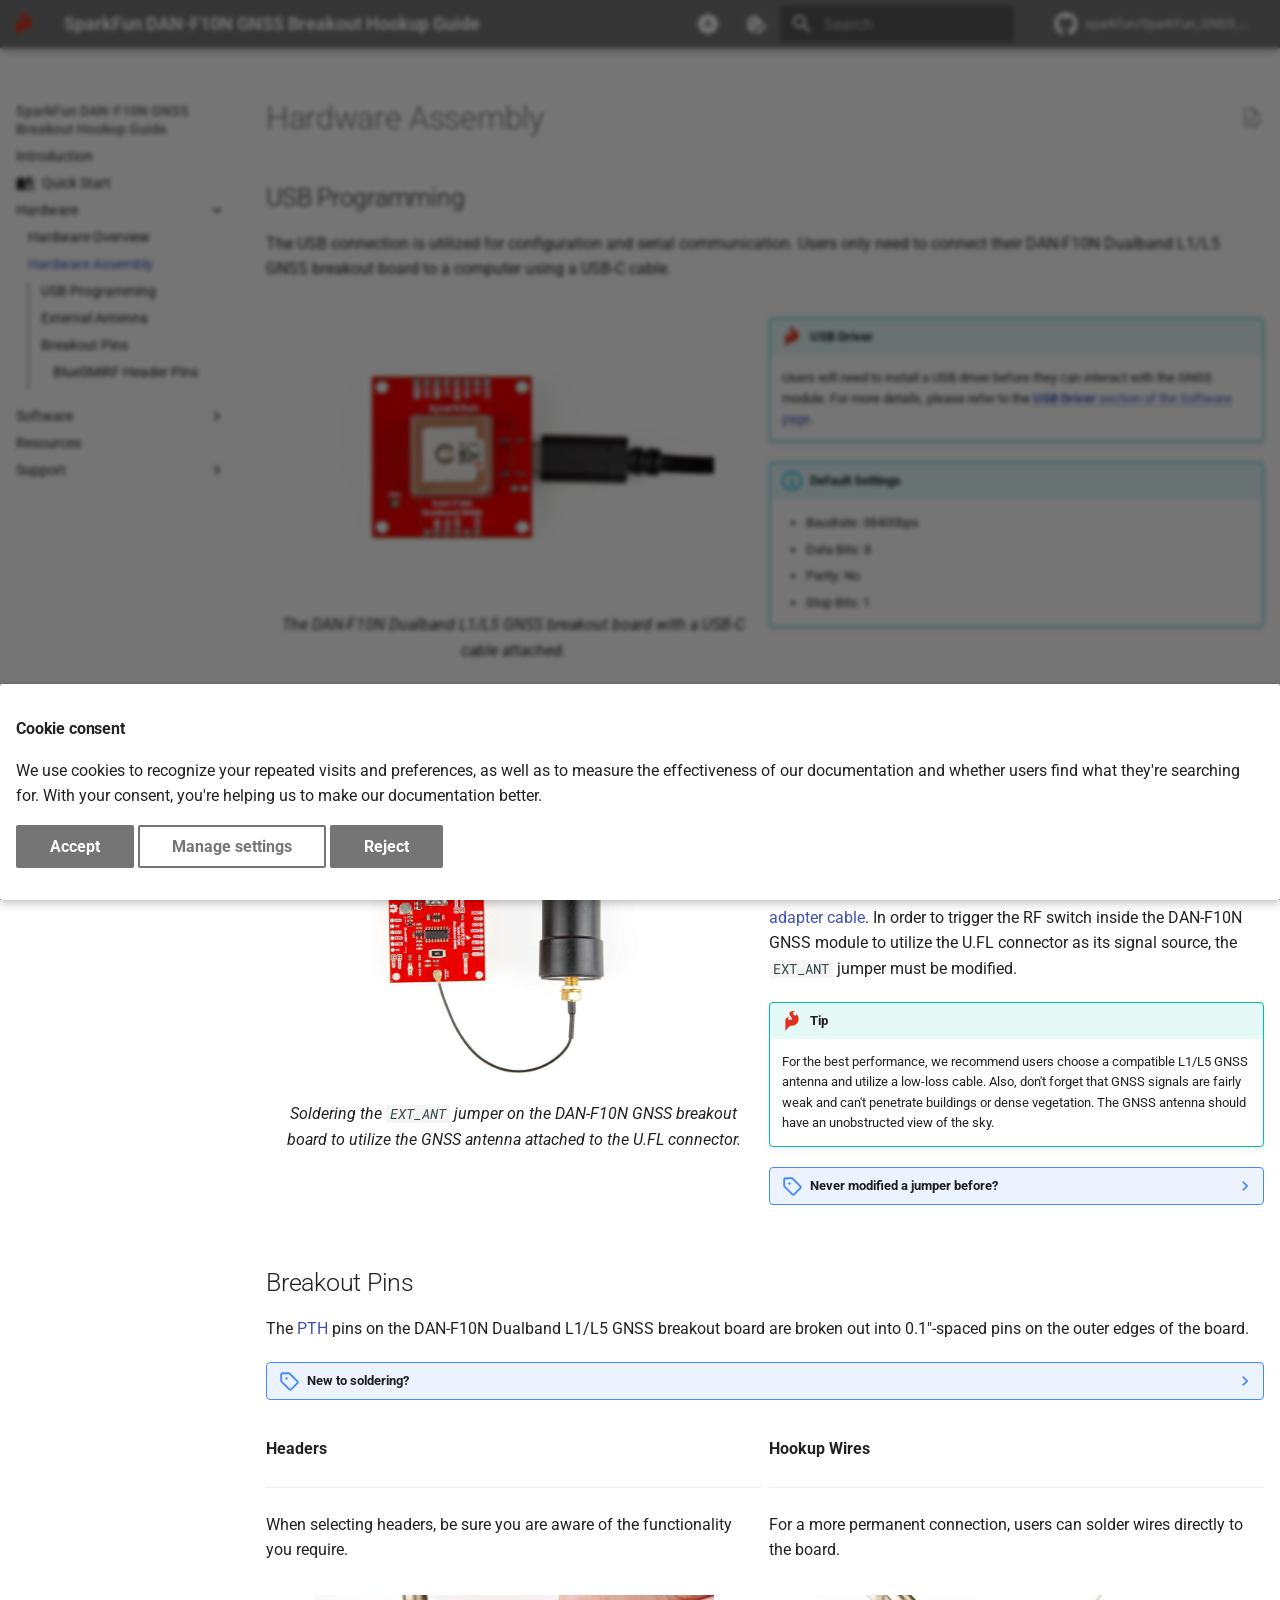
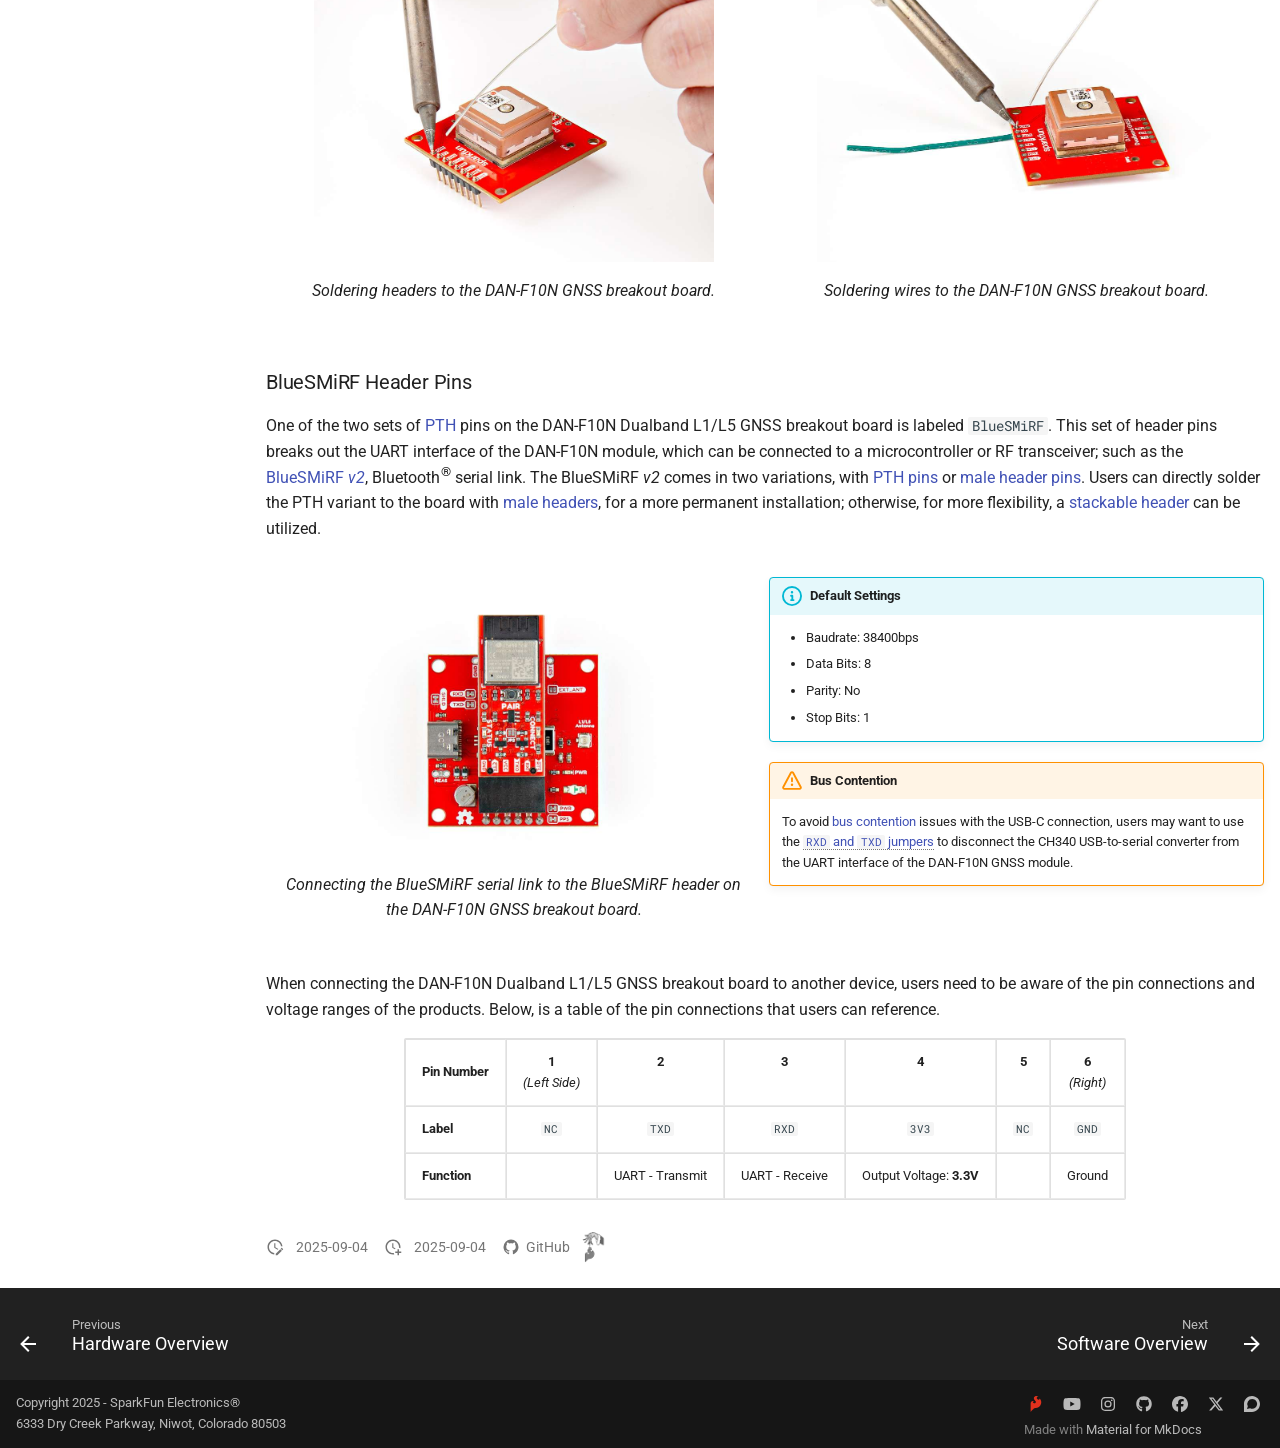
==== hardware_assembly/index.html @ 7fa064ed "Deployed ced2c98 with MkDocs version: 1.6.1" ====
<!doctype html>
<html lang="en" class="no-js">
  <head>
    
      <meta charset="utf-8">
      <meta name="viewport" content="width=device-width,initial-scale=1">
      
        <meta name="description" content="A hookup guide for the SparkFun Dualband L1/L5 GNSS Breakout - DAN-F10N.">
      
      
        <meta name="author" content="SparkFun Electronics">
      
      
        <link rel="canonical" href="https://docs.sparkfun.com/SparkFun_GNSS_DAN-F10N/hardware_assembly/">
      
      
        <link rel="prev" href="../hardware_overview/">
      
      
        <link rel="next" href="../software_overview/">
      
      
        
      
      
      <link rel="icon" href="../assets/img/sfe-logo.png">
      <meta name="generator" content="mkdocs-1.6.1, mkdocs-material-9.6.18+insiders-4.53.17">
    
    
      
        <title>Hardware Assembly - SparkFun DAN-F10N GNSS Breakout Hookup Guide</title>
      
    
    
      <link rel="stylesheet" href="../assets/stylesheets/main.1caf78d2.min.css">
      
        
        <link rel="stylesheet" href="../assets/stylesheets/palette.ab4e12ef.min.css">
      
      
  
  
    
      
      
    
  
    
      
      
    
  
    
      
      
    
  
    
      
      
    
  
    
      
      
    
  
    
      
      
    
  
    
      
      
    
  
    
      
      
    
  
    
      
      
    
  
    
      
      
    
  
    
      
      
    
  
    
      
      
    
  
    
      
      
    
  
    
      
      
    
  
    
      
      
    
  
    
      
      
    
  
    
      
      
    
  
    
      
      
    
  
    
      
      
    
  
    
      
      
    
  
    
      
      
    
  
  
  <style>:root{--md-admonition-icon--note:url('data:image/svg+xml;charset=utf-8,%3Csvg%20xmlns%3D%22http%3A//www.w3.org/2000/svg%22%20viewBox%3D%220%200%2016%2016%22%3E%3Cpath%20d%3D%22M1%207.775V2.75C1%201.784%201.784%201%202.75%201h5.025c.464%200%20.91.184%201.238.513l6.25%206.25a1.75%201.75%200%200%201%200%202.474l-5.026%205.026a1.75%201.75%200%200%201-2.474%200l-6.25-6.25A1.75%201.75%200%200%201%201%207.775m1.5%200c0%20.066.026.13.073.177l6.25%206.25a.25.25%200%200%200%20.354%200l5.025-5.025a.25.25%200%200%200%200-.354l-6.25-6.25a.25.25%200%200%200-.177-.073H2.75a.25.25%200%200%200-.25.25ZM6%205a1%201%200%201%201%200%202%201%201%200%200%201%200-2%22/%3E%3C/svg%3E');--md-admonition-icon--abstract:url('data:image/svg+xml;charset=utf-8,%3Csvg%20xmlns%3D%22http%3A//www.w3.org/2000/svg%22%20viewBox%3D%220%200%2016%2016%22%3E%3Cpath%20d%3D%22M2.5%201.75v11.5c0%20.138.112.25.25.25h3.17a.75.75%200%200%201%200%201.5H2.75A1.75%201.75%200%200%201%201%2013.25V1.75C1%20.784%201.784%200%202.75%200h8.5C12.216%200%2013%20.784%2013%201.75v7.736a.75.75%200%200%201-1.5%200V1.75a.25.25%200%200%200-.25-.25h-8.5a.25.25%200%200%200-.25.25m13.274%209.537zl-4.557%204.45a.75.75%200%200%201-1.055-.008l-1.943-1.95a.75.75%200%200%201%201.062-1.058l1.419%201.425%204.026-3.932a.75.75%200%201%201%201.048%201.074M4.75%204h4.5a.75.75%200%200%201%200%201.5h-4.5a.75.75%200%200%201%200-1.5M4%207.75A.75.75%200%200%201%204.75%207h2a.75.75%200%200%201%200%201.5h-2A.75.75%200%200%201%204%207.75%22/%3E%3C/svg%3E');--md-admonition-icon--info:url('data:image/svg+xml;charset=utf-8,%3Csvg%20xmlns%3D%22http%3A//www.w3.org/2000/svg%22%20viewBox%3D%220%200%2016%2016%22%3E%3Cpath%20d%3D%22M0%208a8%208%200%201%201%2016%200A8%208%200%200%201%200%208m8-6.5a6.5%206.5%200%201%200%200%2013%206.5%206.5%200%200%200%200-13M6.5%207.75A.75.75%200%200%201%207.25%207h1a.75.75%200%200%201%20.75.75v2.75h.25a.75.75%200%200%201%200%201.5h-2a.75.75%200%200%201%200-1.5h.25v-2h-.25a.75.75%200%200%201-.75-.75M8%206a1%201%200%201%201%200-2%201%201%200%200%201%200%202%22/%3E%3C/svg%3E');--md-admonition-icon--tip:url('data:image/svg+xml;charset=utf-8,%3Csvg%20xmlns%3D%22http%3A//www.w3.org/2000/svg%22%20viewBox%3D%220%200%2024%2024%22%3E%3Cpath%20d%3D%22M16.307%205.476c-.756.134-1.975-.615-2.59-1.362-.755-.922-.66-1.647-.071-2.29.883-.978%202.396-.6%202.396-.6s-2.772-2.432-5.658-.44c-2.571%201.77-1.833%204.183.487%206.288%202.09%201.902.42%203.988-1.686%203.717-1.443-.184-2.034-1.343-1.687-2.054.298-.608%201.335-.982%201.335-.982s-1.19-.484-2.592.044c-1.259.474-2.297%201.515-2.214%204.12V24s1.301-1.604%202.83-3.236c1.714-1.84%202.495-3.084%204.254-2.938%203.328.205%205.735-1.273%207.371-3.645%203.141-4.563.67-9.68-1.43-10.343%200%200%20.34%201.438-.745%201.638%22/%3E%3C/svg%3E');--md-admonition-icon--success:url('data:image/svg+xml;charset=utf-8,%3Csvg%20xmlns%3D%22http%3A//www.w3.org/2000/svg%22%20viewBox%3D%220%200%2016%2016%22%3E%3Cpath%20d%3D%22M13.78%204.22a.75.75%200%200%201%200%201.06l-7.25%207.25a.75.75%200%200%201-1.06%200L2.22%209.28a.75.75%200%200%201%20.018-1.042.75.75%200%200%201%201.042-.018L6%2010.94l6.72-6.72a.75.75%200%200%201%201.06%200%22/%3E%3C/svg%3E');--md-admonition-icon--question:url('data:image/svg+xml;charset=utf-8,%3Csvg%20xmlns%3D%22http%3A//www.w3.org/2000/svg%22%20viewBox%3D%220%200%2016%2016%22%3E%3Cpath%20d%3D%22M0%208a8%208%200%201%201%2016%200A8%208%200%200%201%200%208m8-6.5a6.5%206.5%200%201%200%200%2013%206.5%206.5%200%200%200%200-13M6.92%206.085h.001a.749.749%200%201%201-1.342-.67c.169-.339.436-.701.849-.977C6.845%204.16%207.369%204%208%204a2.76%202.76%200%200%201%201.637.525c.503.377.863.965.863%201.725%200%20.448-.115.83-.329%201.15-.205.307-.47.513-.692.662-.109.072-.22.138-.313.195l-.006.004a6%206%200%200%200-.26.16%201%201%200%200%200-.276.245.75.75%200%200%201-1.248-.832c.184-.264.42-.489.692-.661q.154-.1.313-.195l.007-.004c.1-.061.182-.11.258-.161a1%201%200%200%200%20.277-.245C8.96%206.514%209%206.427%209%206.25a.61.61%200%200%200-.262-.525A1.27%201.27%200%200%200%208%205.5c-.369%200-.595.09-.74.187a1%201%200%200%200-.34.398M9%2011a1%201%200%201%201-2%200%201%201%200%200%201%202%200%22/%3E%3C/svg%3E');--md-admonition-icon--warning:url('data:image/svg+xml;charset=utf-8,%3Csvg%20xmlns%3D%22http%3A//www.w3.org/2000/svg%22%20viewBox%3D%220%200%2016%2016%22%3E%3Cpath%20d%3D%22M6.457%201.047c.659-1.234%202.427-1.234%203.086%200l6.082%2011.378A1.75%201.75%200%200%201%2014.082%2015H1.918a1.75%201.75%200%200%201-1.543-2.575Zm1.763.707a.25.25%200%200%200-.44%200L1.698%2013.132a.25.25%200%200%200%20.22.368h12.164a.25.25%200%200%200%20.22-.368Zm.53%203.996v2.5a.75.75%200%200%201-1.5%200v-2.5a.75.75%200%200%201%201.5%200M9%2011a1%201%200%201%201-2%200%201%201%200%200%201%202%200%22/%3E%3C/svg%3E');--md-admonition-icon--failure:url('data:image/svg+xml;charset=utf-8,%3Csvg%20xmlns%3D%22http%3A//www.w3.org/2000/svg%22%20viewBox%3D%220%200%2016%2016%22%3E%3Cpath%20d%3D%22M2.344%202.343za8%208%200%200%201%2011.314%2011.314A8.002%208.002%200%200%201%20.234%2010.089a8%208%200%200%201%202.11-7.746m1.06%2010.253a6.5%206.5%200%201%200%209.108-9.275%206.5%206.5%200%200%200-9.108%209.275M6.03%204.97%208%206.94l1.97-1.97a.749.749%200%200%201%201.275.326.75.75%200%200%201-.215.734L9.06%208l1.97%201.97a.749.749%200%200%201-.326%201.275.75.75%200%200%201-.734-.215L8%209.06l-1.97%201.97a.749.749%200%200%201-1.275-.326.75.75%200%200%201%20.215-.734L6.94%208%204.97%206.03a.75.75%200%200%201%20.018-1.042.75.75%200%200%201%201.042-.018%22/%3E%3C/svg%3E');--md-admonition-icon--danger:url('data:image/svg+xml;charset=utf-8,%3Csvg%20xmlns%3D%22http%3A//www.w3.org/2000/svg%22%20viewBox%3D%220%200%2016%2016%22%3E%3Cpath%20d%3D%22M9.504.43a1.516%201.516%200%200%201%202.437%201.713L10.415%205.5h2.123c1.57%200%202.346%201.909%201.22%203.004l-7.34%207.142a1.25%201.25%200%200%201-.871.354h-.302a1.25%201.25%200%200%201-1.157-1.723L5.633%2010.5H3.462c-1.57%200-2.346-1.909-1.22-3.004zm1.047%201.074L3.286%208.571A.25.25%200%200%200%203.462%209H6.75a.75.75%200%200%201%20.694%201.034l-1.713%204.188%206.982-6.793A.25.25%200%200%200%2012.538%207H9.25a.75.75%200%200%201-.683-1.06l2.008-4.418.003-.006-.004-.009-.006-.006-.008-.001q-.005%200-.009.004%22/%3E%3C/svg%3E');--md-admonition-icon--bug:url('data:image/svg+xml;charset=utf-8,%3Csvg%20xmlns%3D%22http%3A//www.w3.org/2000/svg%22%20viewBox%3D%220%200%2016%2016%22%3E%3Cpath%20d%3D%22M4.72.22a.75.75%200%200%201%201.06%200l1%20.999a3.5%203.5%200%200%201%202.441%200l.999-1a.748.748%200%200%201%201.265.332.75.75%200%200%201-.205.729l-.775.776c.616.63.995%201.493.995%202.444v.327q0%20.15-.025.292c.408.14.764.392%201.029.722l1.968-.787a.75.75%200%200%201%20.556%201.392L13%207.258V9h2.25a.75.75%200%200%201%200%201.5H13v.5q-.002.615-.141%201.186l2.17.868a.75.75%200%200%201-.557%201.392l-2.184-.873A5%205%200%200%201%208%2016a5%205%200%200%201-4.288-2.427l-2.183.873a.75.75%200%200%201-.558-1.392l2.17-.868A5%205%200%200%201%203%2011v-.5H.75a.75.75%200%200%201%200-1.5H3V7.258L.971%206.446a.75.75%200%200%201%20.558-1.392l1.967.787c.265-.33.62-.583%201.03-.722a1.7%201.7%200%200%201-.026-.292V4.5c0-.951.38-1.814.995-2.444L4.72%201.28a.75.75%200%200%201%200-1.06m.53%206.28a.75.75%200%200%200-.75.75V11a3.5%203.5%200%201%200%207%200V7.25a.75.75%200%200%200-.75-.75ZM6.173%205h3.654A.17.17%200%200%200%2010%204.827V4.5a2%202%200%201%200-4%200v.327c0%20.096.077.173.173.173%22/%3E%3C/svg%3E');--md-admonition-icon--example:url('data:image/svg+xml;charset=utf-8,%3Csvg%20xmlns%3D%22http%3A//www.w3.org/2000/svg%22%20viewBox%3D%220%200%2016%2016%22%3E%3Cpath%20d%3D%22M5%205.782V2.5h-.25a.75.75%200%200%201%200-1.5h6.5a.75.75%200%200%201%200%201.5H11v3.282l3.666%205.76C15.619%2013.04%2014.543%2015%2012.767%2015H3.233c-1.776%200-2.852-1.96-1.899-3.458Zm-2.4%206.565a.75.75%200%200%200%20.633%201.153h9.534a.75.75%200%200%200%20.633-1.153L12.225%2010.5h-8.45ZM9.5%202.5h-3V6c0%20.143-.04.283-.117.403L4.73%209h6.54L9.617%206.403A.75.75%200%200%201%209.5%206Z%22/%3E%3C/svg%3E');--md-admonition-icon--quote:url('data:image/svg+xml;charset=utf-8,%3Csvg%20xmlns%3D%22http%3A//www.w3.org/2000/svg%22%20viewBox%3D%220%200%2016%2016%22%3E%3Cpath%20d%3D%22M1.75%202.5h10.5a.75.75%200%200%201%200%201.5H1.75a.75.75%200%200%201%200-1.5m4%205h8.5a.75.75%200%200%201%200%201.5h-8.5a.75.75%200%200%201%200-1.5m0%205h8.5a.75.75%200%200%201%200%201.5h-8.5a.75.75%200%200%201%200-1.5M2.5%207.75v6a.75.75%200%200%201-1.5%200v-6a.75.75%200%200%201%201.5%200%22/%3E%3C/svg%3E');--md-admonition-icon--github:url('data:image/svg+xml;charset=utf-8,%3Csvg%20xmlns%3D%22http%3A//www.w3.org/2000/svg%22%20viewBox%3D%220%200%2024%2024%22%3E%3Cpath%20d%3D%22M12%20.297c-6.63%200-12%205.373-12%2012%200%205.303%203.438%209.8%208.205%2011.385.6.113.82-.258.82-.577%200-.285-.01-1.04-.015-2.04-3.338.724-4.042-1.61-4.042-1.61C4.422%2018.07%203.633%2017.7%203.633%2017.7c-1.087-.744.084-.729.084-.729%201.205.084%201.838%201.236%201.838%201.236%201.07%201.835%202.809%201.305%203.495.998.108-.776.417-1.305.76-1.605-2.665-.3-5.466-1.332-5.466-5.93%200-1.31.465-2.38%201.235-3.22-.135-.303-.54-1.523.105-3.176%200%200%201.005-.322%203.3%201.23.96-.267%201.98-.399%203-.405%201.02.006%202.04.138%203%20.405%202.28-1.552%203.285-1.23%203.285-1.23.645%201.653.24%202.873.12%203.176.765.84%201.23%201.91%201.23%203.22%200%204.61-2.805%205.625-5.475%205.92.42.36.81%201.096.81%202.22%200%201.606-.015%202.896-.015%203.286%200%20.315.21.69.825.57C20.565%2022.092%2024%2017.592%2024%2012.297c0-6.627-5.373-12-12-12%22/%3E%3C/svg%3E');--md-admonition-icon--arduino:url('data:image/svg+xml;charset=utf-8,%3Csvg%20xmlns%3D%22http%3A//www.w3.org/2000/svg%22%20viewBox%3D%220%200%2024%2024%22%3E%3Cpath%20d%3D%22M18.087%206.146c-.3%200-.607.017-.907.069-2.532.367-4.23%202.239-5.18%203.674-.95-1.435-2.648-3.307-5.18-3.674a6.5%206.5%200%200%200-.907-.069C2.648%206.146%200%208.77%200%2012s2.656%205.854%205.913%205.854c.3%200%20.607-.017.916-.069%202.531-.376%204.23-2.247%205.18-3.683.949%201.436%202.647%203.307%205.18%203.683.299.043.607.069.915.069C21.344%2017.854%2024%2015.23%2024%2012s-2.656-5.854-5.913-5.854M6.53%2015.734a4%204%200%200%201-.625.043c-2.148%200-3.889-1.7-3.889-3.777%200-2.085%201.749-3.777%203.898-3.777q.312.002.624.043c2.39.35%203.847%202.768%204.347%203.734-.508.974-1.974%203.384-4.355%203.734m11.558.043c-.208%200-.416-.017-.624-.043-2.39-.35-3.856-2.768-4.347-3.734.491-.966%201.957-3.384%204.347-3.734q.312-.041.624-.043c2.149%200%203.89%201.7%203.89%203.777%200%202.085-1.75%203.777-3.89%203.777m1.65-4.404v1.134h-1.205v1.182h-1.156v-1.182H16.17v-1.134h1.206V10.19h1.156v1.183zM4.246%2012.498H7.82v-1.125H4.245v1.125z%22/%3E%3C/svg%3E');--md-admonition-icon--rpi:url('data:image/svg+xml;charset=utf-8,%3Csvg%20xmlns%3D%22http%3A//www.w3.org/2000/svg%22%20viewBox%3D%220%200%2024%2024%22%3E%3Cpath%20d%3D%22m19.896%2010.896-.173-.303c.007-2.174-1.002-3.06-2.179-3.734.356-.094.724-.172.825-.619.611-.156.74-.44.8-.74.16-.106.696-.406.64-.92.3-.207.467-.473.382-.85.322-.35.407-.641.27-.909.387-.48.215-.73.05-.982.29-.525.034-1.088-.776-.994-.322-.473-1.024-.366-1.133-.364-.121-.152-.281-.282-.775-.219-.32-.285-.677-.236-1.046-.096-.438-.34-.727-.068-1.058.036-.53-.171-.652.063-.912.158-.578-.12-.754.141-1.03.418l-.323-.006c-.872.506-1.305%201.536-1.459%202.066-.153-.53-.586-1.56-1.457-2.066l-.323.006C9.942.501%209.766.239%209.19.36%208.927.265%208.806.03%208.276.202%208.059.134%207.86-.007%207.624%200a.7.7%200%200%200-.405.166c-.37-.14-.727-.189-1.046.096-.494-.063-.654.068-.776.22-.108-.003-.81-.11-1.133.363-.81-.094-1.065.47-.776.994-.165.252-.336.502.05.982-.136.268-.051.558.27.91-.084.376.083.642.383.849-.056.515.48.814.639.92.061.3.19.584.801.74.1.448.469.525.825.619-1.177.673-2.186%201.56-2.18%203.735l-.172.302c-1.349.809-2.562%203.406-.664%205.517.124.661.332%201.136.517%201.661.277%202.117%202.084%203.108%202.56%203.226.699.524%201.443%201.02%202.45%201.37.948.963%201.976%201.33%203.01%201.33h.046c1.034%200%202.062-.367%203.01-1.33%201.007-.35%201.751-.847%202.45-1.37.476-.118%202.284-1.109%202.56-3.226.186-.525.394-1%20.517-1.66%201.899-2.112.685-4.71-.664-5.518m-1.04-.371c-.07.876-4.635-3.05-3.846-3.181%202.139-.356%203.919.896%203.847%203.18m-2.015%204.365c-1.148.74-2.802.262-3.695-1.069s-.686-3.01.462-3.75%202.803-.263%203.696%201.068c.892%201.33.686%203.01-.463%203.75M13.66%201.372c.04.197.084.321.135.358.254-.272.462-.55.788-.813.001.154-.077.321.117.443a2.3%202.3%200%200%201%20.727-.624c-.152.26-.026.34.055.448.24-.206.468-.414.91-.576-.12.148-.29.292-.11.461.247-.154.496-.309%201.083-.418-.132.147-.406.295-.24.442Q17.59.915%2018.158.84c-.182.15-.334.296-.184.412.332-.102.79-.24%201.237-.121l-.283.285c-.032.038.662.03%201.12.036-.167.232-.338.456-.437.855.045.046.272.02.486%200-.22.462-.6.578-.69.776.135.101.32.075.524.006-.158.325-.49.548-.751.812.066.047.182.075.456.043a4.2%204.2%200%200%201-.88.703c.06.07.272.068.467.072-.313.307-.717.466-1.095.667.188.13.323.1.467.097-.267.22-.722.335-1.144.467.08.125.16.159.332.194-.447.247-1.087.134-1.268.26.044.125.167.206.314.274-.72.041-2.688-.027-3.065-1.516.737-.81%202.081-1.76%204.394-2.934-1.8.602-3.423%201.405-4.782%202.51-1.598-.744-.496-2.62.283-3.365m-1.613%205.372c1.133-.012%202.536.832%202.53%201.629-.005.702-.985%201.271-2.52%201.26-1.505-.017-2.518-.715-2.514-1.395.002-.56%201.228-1.527%202.504-1.494m-5.764-.6c.172-.036.252-.07.332-.195-.422-.132-.877-.247-1.145-.466.145.001.28.031.468-.097-.378-.201-.782-.36-1.095-.667.195-.005.406-.002.467-.073a4.2%204.2%200%200%201-.88-.703c.274.032.39.004.456-.043-.262-.264-.593-.487-.751-.812.203.069.389.095.523-.006-.089-.198-.47-.314-.69-.776.215.02.442.046.487%200-.1-.399-.27-.623-.437-.855.458-.007%201.152.002%201.12-.036l-.283-.285c.447-.119.905.019%201.237.121.15-.116-.002-.263-.184-.412q.569.076%201.034.254C7.106.946%206.833.798%206.7.651c.587.11.836.264%201.083.418.18-.17.01-.313-.111-.46.443.161.67.37.911.575.081-.108.207-.187.055-.448.315.178.552.389.727.624.194-.122.116-.289.117-.442.326.261.534.54.788.812.05-.037.095-.161.135-.358.78.745%201.88%202.621.283%203.365C9.33%203.633%207.707%202.83%205.909%202.228c2.312%201.174%203.656%202.124%204.392%202.933-.377%201.49-2.345%201.558-3.065%201.516.147-.068.27-.149.314-.273-.18-.126-.821-.013-1.268-.26m2.817%201.133c.788.13-3.777%204.056-3.847%203.18C5.18%208.174%206.96%206.922%209.1%207.278m-4.847%208.756c-1.109-.879-1.466-3.453.59-4.61%201.24-.327.419%205.052-.59%204.61m4.266%204.6c-.626.371-2.145.218-3.225-1.31-.729-1.282-.635-2.587-.123-2.97.765-.46%201.946.16%202.856%201.2.792.94%201.153%202.592.492%203.08m-1.242-5.61c-1.148-.74-1.355-2.42-.462-3.75s2.547-1.81%203.695-1.068c1.148.74%201.355%202.42.463%203.75-.893%201.331-2.547%201.81-3.695%201.069m4.795%208.229c-1.376.058-2.726-1.11-2.708-1.516-.02-.594%201.676-1.058%202.782-1.03%201.113-.049%202.607.352%202.61.884.018.517-1.355%201.684-2.684%201.662m2.759-5.858c.008%201.39-1.226%202.522-2.757%202.53-1.53.007-2.777-1.114-2.785-2.504v-.026c-.008-1.39%201.226-2.523%202.756-2.53s2.778%201.113%202.786%202.503zm3.855%202.003c-1.186%201.62-2.792%201.684-3.39%201.232-.625-.58-.148-2.385.71-3.374.98-1.092%202.03-1.804%202.76-1.248.492.483.78%202.301-.08%203.39m1.072-3.43c-1.009.44-1.83-4.938-.59-4.61%202.057%201.157%201.7%203.73.59%204.61m-.026-8.328h.299v-.53h.299c.15%200%20.205.062.226.205.015.108.011.239.048.325h.298c-.053-.076-.052-.236-.057-.321-.01-.138-.051-.28-.198-.318v-.004c.15-.06.215-.18.215-.34%200-.206-.154-.375-.397-.375h-.732zm.299-1.126h.327c.133%200%20.205.058.205.188%200%20.137-.072.194-.205.194h-.327zm-1.034.464a1.27%201.27%200%201%200%202.54%200%201.27%201.27%200%200%200-2.54%200m2.328%200a1.058%201.058%200%201%201-2.116%200%201.058%201.058%200%200%201%202.116%200%22/%3E%3C/svg%3E');--md-admonition-icon--python:url('data:image/svg+xml;charset=utf-8,%3Csvg%20xmlns%3D%22http%3A//www.w3.org/2000/svg%22%20viewBox%3D%220%200%2024%2024%22%3E%3Cpath%20d%3D%22m14.25.18.9.2.73.26.59.3.45.32.34.34.25.34.16.33.1.3.04.26.02.2-.01.13V8.5l-.05.63-.13.55-.21.46-.26.38-.3.31-.33.25-.35.19-.35.14-.33.1-.3.07-.26.04-.21.02H8.77l-.69.05-.59.14-.5.22-.41.27-.33.32-.27.35-.2.36-.15.37-.1.35-.07.32-.04.27-.02.21v3.06H3.17l-.21-.03-.28-.07-.32-.12-.35-.18-.36-.26-.36-.36-.35-.46-.32-.59-.28-.73-.21-.88-.14-1.05-.05-1.23.06-1.22.16-1.04.24-.87.32-.71.36-.57.4-.44.42-.33.42-.24.4-.16.36-.1.32-.05.24-.01h.16l.06.01h8.16v-.83H6.18l-.01-2.75-.02-.37.05-.34.11-.31.17-.28.25-.26.31-.23.38-.2.44-.18.51-.15.58-.12.64-.1.71-.06.77-.04.84-.02%201.27.05zm-6.3%201.98-.23.33-.08.41.08.41.23.34.33.22.41.09.41-.09.33-.22.23-.34.08-.41-.08-.41-.23-.33-.33-.22-.41-.09-.41.09zm13.09%203.95.28.06.32.12.35.18.36.27.36.35.35.47.32.59.28.73.21.88.14%201.04.05%201.23-.06%201.23-.16%201.04-.24.86-.32.71-.36.57-.4.45-.42.33-.42.24-.4.16-.36.09-.32.05-.24.02-.16-.01h-8.22v.82h5.84l.01%202.76.02.36-.05.34-.11.31-.17.29-.25.25-.31.24-.38.2-.44.17-.51.15-.58.13-.64.09-.71.07-.77.04-.84.01-1.27-.04-1.07-.14-.9-.2-.73-.25-.59-.3-.45-.33-.34-.34-.25-.34-.16-.33-.1-.3-.04-.25-.02-.2.01-.13v-5.34l.05-.64.13-.54.21-.46.26-.38.3-.32.33-.24.35-.2.35-.14.33-.1.3-.06.26-.04.21-.02.13-.01h5.84l.69-.05.59-.14.5-.21.41-.28.33-.32.27-.35.2-.36.15-.36.1-.35.07-.32.04-.28.02-.21V6.07h2.09l.14.01zm-6.47%2014.25-.23.33-.08.41.08.41.23.33.33.23.41.08.41-.08.33-.23.23-.33.08-.41-.08-.41-.23-.33-.33-.23-.41-.08-.41.08z%22/%3E%3C/svg%3E');--md-admonition-icon--code:url('data:image/svg+xml;charset=utf-8,%3Csvg%20xmlns%3D%22http%3A//www.w3.org/2000/svg%22%20viewBox%3D%220%200%20384%20512%22%3E%3C%21--%21%20Font%20Awesome%20Free%207.0.0%20by%20%40fontawesome%20-%20https%3A//fontawesome.com%20License%20-%20https%3A//fontawesome.com/license/free%20%28Icons%3A%20CC%20BY%204.0%2C%20Fonts%3A%20SIL%20OFL%201.1%2C%20Code%3A%20MIT%20License%29%20Copyright%202025%20Fonticons%2C%20Inc.--%3E%3Cpath%20fill%3D%22currentColor%22%20d%3D%22M64%2048h112v88c0%2039.8%2032.2%2072%2072%2072h88v240c0%208.8-7.2%2016-16%2016H64c-8.8%200-16-7.2-16-16V64c0-8.8%207.2-16%2016-16m160%2019.9%2092.1%2092.1H248c-13.3%200-24-10.7-24-24zM64%200C28.7%200%200%2028.7%200%2064v384c0%2035.3%2028.7%2064%2064%2064h256c35.3%200%2064-28.7%2064-64V186.5c0-17-6.7-33.3-18.7-45.3L242.7%2018.7C230.7%206.7%20214.5%200%20197.5%200zm106.2%20295.6c8.6-10.1%207.5-25.2-2.6-33.8s-25.2-7.5-33.8%202.6l-48%2056c-7.7%209-7.7%2022.2%200%2031.2l48%2056c8.6%2010.1%2023.8%2011.2%2033.8%202.6s11.2-23.8%202.6-33.8L135.6%20336zm80-31.2c-8.6-10.1-23.8-11.2-33.8-2.6s-11.2%2023.8-2.6%2033.8l34.6%2040.4-34.6%2040.4c-8.6%2010.1-7.5%2025.2%202.6%2033.8s25.2%207.5%2033.8-2.6l48-56c7.7-9%207.7-22.2%200-31.2z%22/%3E%3C/svg%3E');--md-admonition-icon--terminal:url('data:image/svg+xml;charset=utf-8,%3Csvg%20xmlns%3D%22http%3A//www.w3.org/2000/svg%22%20viewBox%3D%220%200%2016%2016%22%3E%3Cpath%20d%3D%22M0%202.75C0%201.784.784%201%201.75%201h12.5c.966%200%201.75.784%201.75%201.75v10.5A1.75%201.75%200%200%201%2014.25%2015H1.75A1.75%201.75%200%200%201%200%2013.25Zm1.75-.25a.25.25%200%200%200-.25.25v10.5c0%20.138.112.25.25.25h12.5a.25.25%200%200%200%20.25-.25V2.75a.25.25%200%200%200-.25-.25ZM7.25%208a.75.75%200%200%201-.22.53l-2.25%202.25a.749.749%200%200%201-1.275-.326.75.75%200%200%201%20.215-.734L5.44%208%203.72%206.28a.749.749%200%200%201%20.326-1.275.75.75%200%200%201%20.734.215l2.25%202.25c.141.14.22.331.22.53m1.5%201.5h3a.75.75%200%200%201%200%201.5h-3a.75.75%200%200%201%200-1.5%22/%3E%3C/svg%3E');--md-admonition-icon--serial:url('data:image/svg+xml;charset=utf-8,%3Csvg%20xmlns%3D%22http%3A//www.w3.org/2000/svg%22%20viewBox%3D%220%200%20512%20512%22%3E%3C%21--%21%20Font%20Awesome%20Free%207.0.0%20by%20%40fontawesome%20-%20https%3A//fontawesome.com%20License%20-%20https%3A//fontawesome.com/license/free%20%28Icons%3A%20CC%20BY%204.0%2C%20Fonts%3A%20SIL%20OFL%201.1%2C%20Code%3A%20MIT%20License%29%20Copyright%202025%20Fonticons%2C%20Inc.--%3E%3Cpath%20fill%3D%22currentColor%22%20d%3D%22M448%2096v256H64V96zM64%2032C28.7%2032%200%2060.7%200%2096v256c0%2035.3%2028.7%2064%2064%2064h144l-16%2048h-72c-13.3%200-24%2010.7-24%2024s10.7%2024%2024%2024h272c13.3%200%2024-10.7%2024-24s-10.7-24-24-24h-72l-16-48h144c35.3%200%2064-28.7%2064-64V96c0-35.3-28.7-64-64-64z%22/%3E%3C/svg%3E');--md-admonition-icon--hot:url('data:image/svg+xml;charset=utf-8,%3Csvg%20xmlns%3D%22http%3A//www.w3.org/2000/svg%22%20viewBox%3D%220%200%2024%2024%22%3E%3Cpath%20d%3D%22M15.66%2011.2c-.23-.3-.51-.56-.77-.82-.67-.6-1.43-1.03-2.07-1.66C11.33%207.26%2011%204.85%2011.95%203c-.95.23-1.78.75-2.49%201.32-2.59%202.08-3.61%205.75-2.39%208.9.04.1.08.2.08.33%200%20.22-.15.42-.35.5-.23.1-.47.04-.66-.12a.6.6%200%200%201-.14-.17c-1.13-1.43-1.31-3.48-.55-5.12C3.78%2010%202.87%2012.3%203%2014.47c.06.5.12%201%20.29%201.5.14.6.41%201.2.71%201.73%201.08%201.73%202.95%202.97%204.96%203.22%202.14.27%204.43-.12%206.07-1.6%201.83-1.66%202.47-4.32%201.53-6.6l-.13-.26c-.21-.46-.77-1.26-.77-1.26m-3.16%206.3c-.28.24-.74.5-1.1.6-1.12.4-2.24-.16-2.9-.82%201.19-.28%201.9-1.16%202.11-2.05.17-.8-.15-1.46-.28-2.23-.12-.74-.1-1.37.17-2.06.19.38.39.76.63%201.06.77%201%201.98%201.44%202.24%202.8.04.14.06.28.06.43.03.82-.33%201.72-.93%202.27M21%2013h-2V7h2zm0%204h-2v-2h2z%22/%3E%3C/svg%3E');--md-admonition-icon--link:url('data:image/svg+xml;charset=utf-8,%3Csvg%20xmlns%3D%22http%3A//www.w3.org/2000/svg%22%20viewBox%3D%220%200%2016%2016%22%3E%3Cpath%20d%3D%22m7.775%203.275%201.25-1.25a3.5%203.5%200%201%201%204.95%204.95l-2.5%202.5a3.5%203.5%200%200%201-4.95%200%20.75.75%200%200%201%20.018-1.042.75.75%200%200%201%201.042-.018%202%202%200%200%200%202.83%200l2.5-2.5a2.002%202.002%200%200%200-2.83-2.83l-1.25%201.25a.75.75%200%200%201-1.042-.018.75.75%200%200%201-.018-1.042m-4.69%209.64a2%202%200%200%200%202.83%200l1.25-1.25a.75.75%200%200%201%201.042.018.75.75%200%200%201%20.018%201.042l-1.25%201.25a3.5%203.5%200%201%201-4.95-4.95l2.5-2.5a3.5%203.5%200%200%201%204.95%200%20.75.75%200%200%201-.018%201.042.75.75%200%200%201-1.042.018%202%202%200%200%200-2.83%200l-2.5%202.5a2%202%200%200%200%200%202.83%22/%3E%3C/svg%3E');}</style>



    
    
      
    
    
      
        
        
        
        <link rel="stylesheet" href="../assets/external/fonts.googleapis.com/css.49ea35f2.css">
        <style>:root{--md-text-font:"Roboto";--md-code-font:"Roboto Mono"}</style>
      
    
    
      <link rel="stylesheet" href="../css/timeago.css">
    
      <link rel="stylesheet" href="../stylesheet/extra.css">
    
    <script>__md_scope=new URL("..",location),__md_hash=e=>[...e].reduce(((e,_)=>(e<<5)-e+_.charCodeAt(0)),0),__md_get=(e,_=localStorage,t=__md_scope)=>JSON.parse(_.getItem(t.pathname+"."+e)),__md_set=(e,_,t=localStorage,a=__md_scope)=>{try{t.setItem(a.pathname+"."+e,JSON.stringify(_))}catch(e){}}</script>
    
      
  


  
  

<script id="__analytics">function __md_analytics(){function e(){dataLayer.push(arguments)}window.dataLayer=window.dataLayer||[],e("js",new Date),e("config","G-7Y7EYCZVC1"),document.addEventListener("DOMContentLoaded",(function(){document.forms.search&&document.forms.search.query.addEventListener("blur",(function(){this.value&&e("event","search",{search_term:this.value})}));document$.subscribe((function(){var t=document.forms.feedback;if(void 0!==t)for(var a of t.querySelectorAll("[type=submit]"))a.addEventListener("click",(function(a){a.preventDefault();var n=document.location.pathname,d=this.getAttribute("data-md-value");e("event","feedback",{page:n,data:d}),t.firstElementChild.disabled=!0;var r=t.querySelector(".md-feedback__note [data-md-value='"+d+"']");r&&(r.hidden=!1)})),t.hidden=!1})),location$.subscribe((function(t){e("config","G-7Y7EYCZVC1",{page_path:t.pathname})}))}));var t=document.createElement("script");t.async=!0,t.src="https://www.googletagmanager.com/gtag/js?id=G-7Y7EYCZVC1",document.getElementById("__analytics").insertAdjacentElement("afterEnd",t)}</script>
  
    <script>if("undefined"!=typeof __md_analytics){var consent=__md_get("__consent");consent&&consent.analytics&&__md_analytics()}</script>
  

    
    
  </head>
  
  
    
    
      
    
    
    
    
    <body dir="ltr" data-md-color-scheme="default" data-md-color-primary="grey" data-md-color-accent="red">
  
    
    <input class="md-toggle" data-md-toggle="drawer" type="checkbox" id="__drawer" autocomplete="off">
    <input class="md-toggle" data-md-toggle="search" type="checkbox" id="__search" autocomplete="off">
    <label class="md-overlay" for="__drawer"></label>
    <div data-md-component="skip">
      
        
        <a href="#usb-programming" class="md-skip">
          Skip to content
        </a>
      
    </div>
    <div data-md-component="announce">
      
    </div>
    
    
      <!--
  Copyright (c) 2016-2024 Martin Donath <martin.donath@squidfunk.com>

  Permission is hereby granted, free of charge, to any person obtaining a copy
  of this software and associated documentation files (the "Software"), to
  deal in the Software without restriction, including without limitation the
  rights to use, copy, modify, merge, publish, distribute, sublicense, and/or
  sell copies of the Software, and to permit persons to whom the Software is
  furnished to do so, subject to the following conditions:

  The above copyright notice and this permission notice shall be included in
  all copies or substantial portions of the Software.

  THE SOFTWARE IS PROVIDED "AS IS", WITHOUT WARRANTY OF ANY KIND, EXPRESS OR
  IMPLIED, INCLUDING BUT NOT LIMITED TO THE WARRANTIES OF MERCHANTABILITY,
  FITNESS FOR A PARTICULAR PURPOSE AND NON-INFRINGEMENT. IN NO EVENT SHALL THE
  AUTHORS OR COPYRIGHT HOLDERS BE LIABLE FOR ANY CLAIM, DAMAGES OR OTHER
  LIABILITY, WHETHER IN AN ACTION OF CONTRACT, TORT OR OTHERWISE, ARISING
  FROM, OUT OF OR IN CONNECTION WITH THE SOFTWARE OR THE USE OR OTHER DEALINGS
  IN THE SOFTWARE.
-->

<!-- Determine classes -->


  


<!-- Header -->
<header class="md-header md-header--shadow" data-md-component="header">
  <nav
    class="md-header__inner md-grid"
    aria-label="Header"
  >

    <!-- Link to home -->
    <!-- <a href="https://www.sparkfun.com" title="SparkFun DAN-F10N GNSS Breakout Hookup Guide" class="md-header__button md-logo" aria-label="SparkFun DAN-F10N GNSS Breakout Hookup Guide" data-md-component="logo" target="_blank" rel="noopener">
      
  
  <svg xmlns="http://www.w3.org/2000/svg" width="15.955" height="24" viewbox="0 0 16 24"><title>SparkFun logo</title><path d="M13.03 3.838s.34 1.438-.745 1.638c-.756.134-1.976-.615-2.59-1.362-.756-.922-.66-1.647-.072-2.29.884-.978 2.397-.6 2.397-.6S9.248-1.209 6.362.783c-2.571 1.77-1.834 4.183.487 6.288 2.09 1.902.42 3.988-1.686 3.717-1.444-.184-2.035-1.343-1.688-2.054.299-.608 1.335-.982 1.335-.982s-1.19-.484-2.592.044C.96 8.27-.078 9.312.005 11.917V24s1.3-1.604 2.83-3.236c1.713-1.84 2.495-3.084 4.254-2.938 3.328.205 5.735-1.273 7.37-3.645 3.142-4.563.681-9.661-1.43-10.343" style="fill:#e0311d;fill-opacity:1;stroke-width:.66479"/></svg>

    </a> -->
    <a href="https://www.sparkfun.com" title="www.sparkfun.com" class="md-header__button md-logo" aria-label="SparkFun DAN-F10N GNSS Breakout Hookup Guide" data-md-component="logo" target="_blank" rel="noopener">
      
  
  <svg xmlns="http://www.w3.org/2000/svg" width="15.955" height="24" viewbox="0 0 16 24"><title>SparkFun logo</title><path d="M13.03 3.838s.34 1.438-.745 1.638c-.756.134-1.976-.615-2.59-1.362-.756-.922-.66-1.647-.072-2.29.884-.978 2.397-.6 2.397-.6S9.248-1.209 6.362.783c-2.571 1.77-1.834 4.183.487 6.288 2.09 1.902.42 3.988-1.686 3.717-1.444-.184-2.035-1.343-1.688-2.054.299-.608 1.335-.982 1.335-.982s-1.19-.484-2.592.044C.96 8.27-.078 9.312.005 11.917V24s1.3-1.604 2.83-3.236c1.713-1.84 2.495-3.084 4.254-2.938 3.328.205 5.735-1.273 7.37-3.645 3.142-4.563.681-9.661-1.43-10.343" style="fill:#e0311d;fill-opacity:1;stroke-width:.66479"/></svg>

    </a>

    <!-- Button to open drawer -->
    <label class="md-header__button md-icon" for="__drawer">
      
      <svg xmlns="http://www.w3.org/2000/svg" viewBox="0 0 24 24"><path d="M3 6h18v2H3zm0 5h18v2H3zm0 5h18v2H3z"/></svg>
    </label>

    <!-- Header title -->
    <div class="md-header__title" data-md-component="header-title">
      <div class="md-header__ellipsis">
        <div class="md-header__topic">
          <span class="md-ellipsis">
            SparkFun DAN-F10N GNSS Breakout Hookup Guide
          </span>
        </div>
        <div class="md-header__topic" data-md-component="header-topic">
          <span class="md-ellipsis">
            
              Hardware Assembly
            
          </span>
        </div>
      </div>
    </div>


    <!-- Color palette -->
    
      <form class="md-header__option" data-md-component="palette">
      
        
        <input
        class="md-option"
        data-md-color-media="(prefers-color-scheme)"
        data-md-color-scheme="default"
        data-md-color-primary="grey"
        data-md-color-accent="red"
        
          aria-label="Switch to dark mode"
        
        type="radio"
        name="__palette"
        id="__palette_1"
        />
        
        <label
          class="md-header__button md-icon"
          title="Switch to dark mode"
          for="__palette_3"
          hidden
        >
          <svg xmlns="http://www.w3.org/2000/svg" viewBox="0 0 24 24"><path d="m14.3 16-.7-2h-3.2l-.7 2H7.8L11 7h2l3.2 9zM20 8.69V4h-4.69L12 .69 8.69 4H4v4.69L.69 12 4 15.31V20h4.69L12 23.31 15.31 20H20v-4.69L23.31 12zm-9.15 3.96h2.3L12 9z"/></svg>
        </label>
        
      
        
        <input
        class="md-option"
        data-md-color-media="(prefers-color-scheme: light)"
        data-md-color-scheme="default"
        data-md-color-primary="grey"
        data-md-color-accent="red"
        
          aria-label="Switch to system preference"
        
        type="radio"
        name="__palette"
        id="__palette_2"
        />
        
        <label
          class="md-header__button md-icon"
          title="Switch to system preference"
          for="__palette_1"
          hidden
        >
          <svg xmlns="http://www.w3.org/2000/svg" viewBox="0 0 24 24"><path d="M12 8a4 4 0 0 0-4 4 4 4 0 0 0 4 4 4 4 0 0 0 4-4 4 4 0 0 0-4-4m0 10a6 6 0 0 1-6-6 6 6 0 0 1 6-6 6 6 0 0 1 6 6 6 6 0 0 1-6 6m8-9.31V4h-4.69L12 .69 8.69 4H4v4.69L.69 12 4 15.31V20h4.69L12 23.31 15.31 20H20v-4.69L23.31 12z"/></svg>
        </label>
        
      
        
        <input
        class="md-option"
        data-md-color-media="(prefers-color-scheme: dark)"
        data-md-color-scheme="slate"
        data-md-color-primary="grey"
        data-md-color-accent="red"
        
          aria-label="Switch to light mode"
        
        type="radio"
        name="__palette"
        id="__palette_3"
        />
        
        <label
          class="md-header__button md-icon"
          title="Switch to light mode"
          for="__palette_2"
          hidden
        >
          <svg xmlns="http://www.w3.org/2000/svg" viewBox="0 0 24 24"><path d="m17.75 4.09-2.53 1.94.91 3.06-2.63-1.81-2.63 1.81.91-3.06-2.53-1.94L12.44 4l1.06-3 1.06 3zm3.5 6.91-1.64 1.25.59 1.98-1.7-1.17-1.7 1.17.59-1.98L15.75 11l2.06-.05L18.5 9l.69 1.95zm-2.28 4.95c.83-.08 1.72 1.1 1.19 1.85-.32.45-.66.87-1.08 1.27C15.17 23 8.84 23 4.94 19.07c-3.91-3.9-3.91-10.24 0-14.14.4-.4.82-.76 1.27-1.08.75-.53 1.93.36 1.85 1.19-.27 2.86.69 5.83 2.89 8.02a9.96 9.96 0 0 0 8.02 2.89m-1.64 2.02a12.08 12.08 0 0 1-7.8-3.47c-2.17-2.19-3.33-5-3.49-7.82-2.81 3.14-2.7 7.96.31 10.98 3.02 3.01 7.84 3.12 10.98.31"/></svg>
        </label>
        
      
      </form>
    

    <!-- Button for Cookie Consent -->
    <label class="md-header__button md-icon">
      <a href="#__consent" title="Manage Cookies">
        <svg xmlns="http://www.w3.org/2000/svg" viewBox="0 0 24 24"><path d="M15.1 15.03c-.06-.17-.1-.34-.1-.53 0-.83.67-1.5 1.5-1.5.19 0 .36.04.53.1l2.36-2.36c.3-.3.66-.5 1.05-.62C20.21 10 20 10 20 10h-2V9c0-1-1-1-1-1h-2V7c0-1-1-1-1-1h-1V4c0-1-1-1-1-1a9 9 0 0 0-9 9c0 4.63 3.5 8.44 8 8.94v-1.81l.14-.13H11c-.83 0-1.5-.67-1.5-1.5S10.17 16 11 16s1.5.67 1.5 1.5v.14zM6.5 13c-.83 0-1.5-.67-1.5-1.5S5.67 10 6.5 10s1.5.67 1.5 1.5S7.33 13 6.5 13m3-4C8.67 9 8 8.33 8 7.5S8.67 6 9.5 6s1.5.67 1.5 1.5S10.33 9 9.5 9m2 5c-.83 0-1.5-.67-1.5-1.5s.67-1.5 1.5-1.5 1.5.67 1.5 1.5-.67 1.5-1.5 1.5m11.35.19-.98.98-2.04-2.04.98-.98c.19-.2.52-.2.72 0l1.32 1.32c.2.2.2.53 0 .72m-3.72-.36 2.04 2.04L15.04 22H13v-2.04z"/></svg>
      </a>
    </label>


    <!-- Site language selector -->
    

    <!-- Button to open search modal -->
    
      <label class="md-header__button md-icon" for="__search">
        
        <svg xmlns="http://www.w3.org/2000/svg" viewBox="0 0 24 24"><path d="M9.5 3A6.5 6.5 0 0 1 16 9.5c0 1.61-.59 3.09-1.56 4.23l.27.27h.79l5 5-1.5 1.5-5-5v-.79l-.27-.27A6.52 6.52 0 0 1 9.5 16 6.5 6.5 0 0 1 3 9.5 6.5 6.5 0 0 1 9.5 3m0 2C7 5 5 7 5 9.5S7 14 9.5 14 14 12 14 9.5 12 5 9.5 5"/></svg>
      </label>

      <!-- Search interface -->
      <div class="md-search" data-md-component="search" role="dialog">
  <label class="md-search__overlay" for="__search"></label>
  <div class="md-search__inner" role="search">
    <form class="md-search__form" name="search">
      <input type="text" class="md-search__input" name="query" aria-label="Search" placeholder="Search" autocapitalize="off" autocorrect="off" autocomplete="off" spellcheck="false" data-md-component="search-query" required>
      <label class="md-search__icon md-icon" for="__search">
        
        <svg xmlns="http://www.w3.org/2000/svg" viewBox="0 0 24 24"><path d="M9.5 3A6.5 6.5 0 0 1 16 9.5c0 1.61-.59 3.09-1.56 4.23l.27.27h.79l5 5-1.5 1.5-5-5v-.79l-.27-.27A6.52 6.52 0 0 1 9.5 16 6.5 6.5 0 0 1 3 9.5 6.5 6.5 0 0 1 9.5 3m0 2C7 5 5 7 5 9.5S7 14 9.5 14 14 12 14 9.5 12 5 9.5 5"/></svg>
        
        <svg xmlns="http://www.w3.org/2000/svg" viewBox="0 0 24 24"><path d="M20 11v2H8l5.5 5.5-1.42 1.42L4.16 12l7.92-7.92L13.5 5.5 8 11z"/></svg>
      </label>
      <nav class="md-search__options" aria-label="Search">
        
        <button type="reset" class="md-search__icon md-icon" title="Clear" aria-label="Clear" tabindex="-1">
          
          <svg xmlns="http://www.w3.org/2000/svg" viewBox="0 0 24 24"><path d="M19 6.41 17.59 5 12 10.59 6.41 5 5 6.41 10.59 12 5 17.59 6.41 19 12 13.41 17.59 19 19 17.59 13.41 12z"/></svg>
        </button>
      </nav>
      
    </form>
    <div class="md-search__output">
      <div class="md-search__scrollwrap" tabindex="0" data-md-scrollfix>
        <div class="md-search-result" data-md-component="search-result">
          <div class="md-search-result__meta">
            Initializing search
          </div>
          <ol class="md-search-result__list" role="presentation"></ol>
        </div>
      </div>
    </div>
  </div>
</div>
    

    <!-- Repository information -->
    
      <div class="md-header__source">
        <a href="https://github.com/sparkfun/SparkFun_GNSS_DAN-F10N" title="Go to repository" class="md-source" data-md-component="source" target="_blank" rel="noopener">
  <div class="md-source__icon md-icon">
    
    <svg xmlns="http://www.w3.org/2000/svg" viewBox="0 0 512 512"><!--! Font Awesome Free 7.0.0 by @fontawesome - https://fontawesome.com License - https://fontawesome.com/license/free (Icons: CC BY 4.0, Fonts: SIL OFL 1.1, Code: MIT License) Copyright 2025 Fonticons, Inc.--><path fill="currentColor" d="M173.9 397.4c0 2-2.3 3.6-5.2 3.6-3.3.3-5.6-1.3-5.6-3.6 0-2 2.3-3.6 5.2-3.6 3-.3 5.6 1.3 5.6 3.6m-31.1-4.5c-.7 2 1.3 4.3 4.3 4.9 2.6 1 5.6 0 6.2-2s-1.3-4.3-4.3-5.2c-2.6-.7-5.5.3-6.2 2.3m44.2-1.7c-2.9.7-4.9 2.6-4.6 4.9.3 2 2.9 3.3 5.9 2.6 2.9-.7 4.9-2.6 4.6-4.6-.3-1.9-3-3.2-5.9-2.9M252.8 8C114.1 8 8 113.3 8 252c0 110.9 69.8 205.8 169.5 239.2 12.8 2.3 17.3-5.6 17.3-12.1 0-6.2-.3-40.4-.3-61.4 0 0-70 15-84.7-29.8 0 0-11.4-29.1-27.8-36.6 0 0-22.9-15.7 1.6-15.4 0 0 24.9 2 38.6 25.8 21.9 38.6 58.6 27.5 72.9 20.9 2.3-16 8.8-27.1 16-33.7-55.9-6.2-112.3-14.3-112.3-110.5 0-27.5 7.6-41.3 23.6-58.9-2.6-6.5-11.1-33.3 2.6-67.9 20.9-6.5 69 27 69 27 20-5.6 41.5-8.5 62.8-8.5s42.8 2.9 62.8 8.5c0 0 48.1-33.6 69-27 13.7 34.7 5.2 61.4 2.6 67.9 16 17.7 25.8 31.5 25.8 58.9 0 96.5-58.9 104.2-114.8 110.5 9.2 7.9 17 22.9 17 46.4 0 33.7-.3 75.4-.3 83.6 0 6.5 4.6 14.4 17.3 12.1C436.2 457.8 504 362.9 504 252 504 113.3 391.5 8 252.8 8M105.2 352.9c-1.3 1-1 3.3.7 5.2 1.6 1.6 3.9 2.3 5.2 1 1.3-1 1-3.3-.7-5.2-1.6-1.6-3.9-2.3-5.2-1m-10.8-8.1c-.7 1.3.3 2.9 2.3 3.9 1.6 1 3.6.7 4.3-.7.7-1.3-.3-2.9-2.3-3.9-2-.6-3.6-.3-4.3.7m32.4 35.6c-1.6 1.3-1 4.3 1.3 6.2 2.3 2.3 5.2 2.6 6.5 1 1.3-1.3.7-4.3-1.3-6.2-2.2-2.3-5.2-2.6-6.5-1m-11.4-14.7c-1.6 1-1.6 3.6 0 5.9s4.3 3.3 5.6 2.3c1.6-1.3 1.6-3.9 0-6.2-1.4-2.3-4-3.3-5.6-2"/></svg>
  </div>
  <div class="md-source__repository">
    sparkfun/SparkFun_GNSS_DAN-F10N
  </div>
</a>
      </div>
    
  </nav>

  <!-- Navigation tabs (sticky) -->
  
</header>
    
    <div class="md-container" data-md-component="container">
      
      
        
          
        
      
      <main class="md-main" data-md-component="main">
        <div class="md-main__inner md-grid">
          
            
              
              <div class="md-sidebar md-sidebar--primary" data-md-component="sidebar" data-md-type="navigation" >
                <div class="md-sidebar__scrollwrap">
                  <div class="md-sidebar__inner">
                    <!--
  Copyright (c) 2016-2023 Martin Donath <martin.donath@squidfunk.com>

  Permission is hereby granted, free of charge, to any person obtaining a copy
  of this software and associated documentation files (the "Software"), to
  deal in the Software without restriction, including without limitation the
  rights to use, copy, modify, merge, publish, distribute, sublicense, and/or
  sell copies of the Software, and to permit persons to whom the Software is
  furnished to do so, subject to the following conditions:

  The above copyright notice and this permission notice shall be included in
  all copies or substantial portions of the Software.

  THE SOFTWARE IS PROVIDED "AS IS", WITHOUT WARRANTY OF ANY KIND, EXPRESS OR
  IMPLIED, INCLUDING BUT NOT LIMITED TO THE WARRANTIES OF MERCHANTABILITY,
  FITNESS FOR A PARTICULAR PURPOSE AND NON-INFRINGEMENT. IN NO EVENT SHALL THE
  AUTHORS OR COPYRIGHT HOLDERS BE LIABLE FOR ANY CLAIM, DAMAGES OR OTHER
  LIABILITY, WHETHER IN AN ACTION OF CONTRACT, TORT OR OTHERWISE, ARISING
  FROM, OUT OF OR IN CONNECTION WITH THE SOFTWARE OR THE USE OR OTHER DEALINGS
  IN THE SOFTWARE.
-->



<!-- Determine base classes -->



  


<!-- Navigation -->
<nav
  class="md-nav md-nav--primary md-nav--integrated"
  aria-label="Navigation"
  data-md-level="0"
>

  <!-- Site title -->
  <!-- <label class="md-nav__title" for="__drawer">
  <a href="https://www.sparkfun.com" title="SparkFun DAN-F10N GNSS Breakout Hookup Guide" class="md-nav__button md-logo" aria-label="SparkFun DAN-F10N GNSS Breakout Hookup Guide" data-md-component="logo" target="_blank" rel="noopener">
    
  
  <svg xmlns="http://www.w3.org/2000/svg" width="15.955" height="24" viewbox="0 0 16 24"><title>SparkFun logo</title><path d="M13.03 3.838s.34 1.438-.745 1.638c-.756.134-1.976-.615-2.59-1.362-.756-.922-.66-1.647-.072-2.29.884-.978 2.397-.6 2.397-.6S9.248-1.209 6.362.783c-2.571 1.77-1.834 4.183.487 6.288 2.09 1.902.42 3.988-1.686 3.717-1.444-.184-2.035-1.343-1.688-2.054.299-.608 1.335-.982 1.335-.982s-1.19-.484-2.592.044C.96 8.27-.078 9.312.005 11.917V24s1.3-1.604 2.83-3.236c1.713-1.84 2.495-3.084 4.254-2.938 3.328.205 5.735-1.273 7.37-3.645 3.142-4.563.681-9.661-1.43-10.343" style="fill:#e0311d;fill-opacity:1;stroke-width:.66479"/></svg>

  </a>
  SparkFun DAN-F10N GNSS Breakout Hookup Guide
  </label> -->
  <label class="md-nav__title" for="__drawer">
    <a href="https://www.sparkfun.com" title="SparkFun Product Page" class="md-nav__button md-logo" aria-label="SparkFun DAN-F10N GNSS Breakout Hookup Guide" data-md-component="logo" target="_blank" rel="noopener">
      
  
  <svg xmlns="http://www.w3.org/2000/svg" width="15.955" height="24" viewbox="0 0 16 24"><title>SparkFun logo</title><path d="M13.03 3.838s.34 1.438-.745 1.638c-.756.134-1.976-.615-2.59-1.362-.756-.922-.66-1.647-.072-2.29.884-.978 2.397-.6 2.397-.6S9.248-1.209 6.362.783c-2.571 1.77-1.834 4.183.487 6.288 2.09 1.902.42 3.988-1.686 3.717-1.444-.184-2.035-1.343-1.688-2.054.299-.608 1.335-.982 1.335-.982s-1.19-.484-2.592.044C.96 8.27-.078 9.312.005 11.917V24s1.3-1.604 2.83-3.236c1.713-1.84 2.495-3.084 4.254-2.938 3.328.205 5.735-1.273 7.37-3.645 3.142-4.563.681-9.661-1.43-10.343" style="fill:#e0311d;fill-opacity:1;stroke-width:.66479"/></svg>

    </a>
    SparkFun DAN-F10N GNSS Breakout Hookup Guide
  </label>

  <!-- Repository information -->
  
  <div class="md-nav__source">
    <a href="https://github.com/sparkfun/SparkFun_GNSS_DAN-F10N" title="Go to repository" class="md-source" data-md-component="source" target="_blank" rel="noopener">
  <div class="md-source__icon md-icon">
    
    <svg xmlns="http://www.w3.org/2000/svg" viewBox="0 0 512 512"><!--! Font Awesome Free 7.0.0 by @fontawesome - https://fontawesome.com License - https://fontawesome.com/license/free (Icons: CC BY 4.0, Fonts: SIL OFL 1.1, Code: MIT License) Copyright 2025 Fonticons, Inc.--><path fill="currentColor" d="M173.9 397.4c0 2-2.3 3.6-5.2 3.6-3.3.3-5.6-1.3-5.6-3.6 0-2 2.3-3.6 5.2-3.6 3-.3 5.6 1.3 5.6 3.6m-31.1-4.5c-.7 2 1.3 4.3 4.3 4.9 2.6 1 5.6 0 6.2-2s-1.3-4.3-4.3-5.2c-2.6-.7-5.5.3-6.2 2.3m44.2-1.7c-2.9.7-4.9 2.6-4.6 4.9.3 2 2.9 3.3 5.9 2.6 2.9-.7 4.9-2.6 4.6-4.6-.3-1.9-3-3.2-5.9-2.9M252.8 8C114.1 8 8 113.3 8 252c0 110.9 69.8 205.8 169.5 239.2 12.8 2.3 17.3-5.6 17.3-12.1 0-6.2-.3-40.4-.3-61.4 0 0-70 15-84.7-29.8 0 0-11.4-29.1-27.8-36.6 0 0-22.9-15.7 1.6-15.4 0 0 24.9 2 38.6 25.8 21.9 38.6 58.6 27.5 72.9 20.9 2.3-16 8.8-27.1 16-33.7-55.9-6.2-112.3-14.3-112.3-110.5 0-27.5 7.6-41.3 23.6-58.9-2.6-6.5-11.1-33.3 2.6-67.9 20.9-6.5 69 27 69 27 20-5.6 41.5-8.5 62.8-8.5s42.8 2.9 62.8 8.5c0 0 48.1-33.6 69-27 13.7 34.7 5.2 61.4 2.6 67.9 16 17.7 25.8 31.5 25.8 58.9 0 96.5-58.9 104.2-114.8 110.5 9.2 7.9 17 22.9 17 46.4 0 33.7-.3 75.4-.3 83.6 0 6.5 4.6 14.4 17.3 12.1C436.2 457.8 504 362.9 504 252 504 113.3 391.5 8 252.8 8M105.2 352.9c-1.3 1-1 3.3.7 5.2 1.6 1.6 3.9 2.3 5.2 1 1.3-1 1-3.3-.7-5.2-1.6-1.6-3.9-2.3-5.2-1m-10.8-8.1c-.7 1.3.3 2.9 2.3 3.9 1.6 1 3.6.7 4.3-.7.7-1.3-.3-2.9-2.3-3.9-2-.6-3.6-.3-4.3.7m32.4 35.6c-1.6 1.3-1 4.3 1.3 6.2 2.3 2.3 5.2 2.6 6.5 1 1.3-1.3.7-4.3-1.3-6.2-2.2-2.3-5.2-2.6-6.5-1m-11.4-14.7c-1.6 1-1.6 3.6 0 5.9s4.3 3.3 5.6 2.3c1.6-1.3 1.6-3.9 0-6.2-1.4-2.3-4-3.3-5.6-2"/></svg>
  </div>
  <div class="md-source__repository">
    sparkfun/SparkFun_GNSS_DAN-F10N
  </div>
</a>
  </div>
  

  <!-- Navigation list -->
  <ul class="md-nav__list" data-md-scrollfix>
  
    
    
  
  
  
  
    <li class="md-nav__item">
      <a href="../introduction/" class="md-nav__link">
        
  
  
  <span class="md-ellipsis">
    
  
    Introduction
  

    
  </span>
  
  

      </a>
    </li>
  

  
    
    
  
  
  
  
    <li class="md-nav__item">
      <a href="../quick_start/" class="md-nav__link">
        
  
  
    <svg xmlns="http://www.w3.org/2000/svg" viewBox="0 0 24 24"><path d="m19 2-5 4.5v11l5-4.5zM6.5 5C4.55 5 2.45 5.4 1 6.5v14.66c0 .25.25.5.5.5.1 0 .15-.07.25-.07 1.35-.65 3.3-1.09 4.75-1.09 1.95 0 4.05.4 5.5 1.5 1.35-.85 3.8-1.5 5.5-1.5 1.65 0 3.35.31 4.75 1.06.1.05.15.03.25.03.25 0 .5-.25.5-.5V6.5c-.6-.45-1.25-.75-2-1V19c-1.1-.35-2.3-.5-3.5-.5-1.7 0-4.15.65-5.5 1.5V6.5C10.55 5.4 8.45 5 6.5 5"/></svg>
  
  <span class="md-ellipsis">
    
  
    Quick Start
  

    
  </span>
  
  

      </a>
    </li>
  

  
    
    
  
  
    
  
  
  
    
    
    
    
    
    <li class="md-nav__item md-nav__item--active md-nav__item--nested">
      
        
        
        <input class="md-nav__toggle md-toggle " type="checkbox" id="__nav_3" checked>
        
          
          <label class="md-nav__link" for="__nav_3" id="__nav_3_label" tabindex="0">
            
  
  
  <span class="md-ellipsis">
    
  
    Hardware
  

    
  </span>
  
  

            <span class="md-nav__icon md-icon"></span>
          </label>
        
        <nav class="md-nav" data-md-level="1" aria-labelledby="__nav_3_label" aria-expanded="true">
          <label class="md-nav__title" for="__nav_3">
            <span class="md-nav__icon md-icon"></span>
            
  
    Hardware
  

          </label>
          <ul class="md-nav__list" data-md-scrollfix>
            
              
                
  
  
  
  
    <li class="md-nav__item">
      <a href="../hardware_overview/" class="md-nav__link">
        
  
  
  <span class="md-ellipsis">
    
  
    Hardware Overview
  

    
  </span>
  
  

      </a>
    </li>
  

              
            
              
                
  
  
    
  
  
  
    <li class="md-nav__item md-nav__item--active">
      
      <input class="md-nav__toggle md-toggle" type="checkbox" id="__toc">
      
      
      
        <label class="md-nav__link md-nav__link--active" for="__toc">
          
  
  
  <span class="md-ellipsis">
    
  
    Hardware Assembly
  

    
  </span>
  
  

          <span class="md-nav__icon md-icon"></span>
        </label>
      
      <a href="./" class="md-nav__link md-nav__link--active">
        
  
  
  <span class="md-ellipsis">
    
  
    Hardware Assembly
  

    
  </span>
  
  

      </a>
      
        

<nav class="md-nav md-nav--secondary" aria-label="Table of contents">
  
  
  
  
    <label class="md-nav__title" for="__toc">
      <span class="md-nav__icon md-icon"></span>
      Table of contents
    </label>
    <ul class="md-nav__list" data-md-component="toc" data-md-scrollfix>
      
        <li class="md-nav__item">
  <a href="#usb-programming" class="md-nav__link">
    <span class="md-ellipsis">
      
        <span class="md-typeset">
          USB Programming<a class="headerlink" data-preview="" href="#usb-programming" title="Permanent link"></a>
        </span>
      
    </span>
  </a>
  
</li>
      
        <li class="md-nav__item">
  <a href="#external-antenna" class="md-nav__link">
    <span class="md-ellipsis">
      
        <span class="md-typeset">
          External Antenna<a class="headerlink" data-preview="" href="#external-antenna" title="Permanent link"></a>
        </span>
      
    </span>
  </a>
  
</li>
      
        <li class="md-nav__item">
  <a href="#breakout-pins" class="md-nav__link">
    <span class="md-ellipsis">
      
        <span class="md-typeset">
          Breakout Pins<a class="headerlink" data-preview="" href="#breakout-pins" title="Permanent link"></a>
        </span>
      
    </span>
  </a>
  
    <nav class="md-nav" aria-label="Breakout Pins">
      <ul class="md-nav__list">
        
          <li class="md-nav__item">
  <a href="#bluesmirf-header-pins" class="md-nav__link">
    <span class="md-ellipsis">
      
        <span class="md-typeset">
          BlueSMiRF Header Pins<a class="headerlink" data-preview="" href="#bluesmirf-header-pins" title="Permanent link"></a>
        </span>
      
    </span>
  </a>
  
</li>
        
      </ul>
    </nav>
  
</li>
      
    </ul>
  
</nav>
      
    </li>
  

              
            
          </ul>
        </nav>
      
    </li>
  

  
    
    
  
  
  
  
    
    
    
    
    
    <li class="md-nav__item md-nav__item--nested">
      
        
        
        <input class="md-nav__toggle md-toggle " type="checkbox" id="__nav_4" >
        
          
          <label class="md-nav__link" for="__nav_4" id="__nav_4_label" tabindex="0">
            
  
  
  <span class="md-ellipsis">
    
  
    Software
  

    
  </span>
  
  

            <span class="md-nav__icon md-icon"></span>
          </label>
        
        <nav class="md-nav" data-md-level="1" aria-labelledby="__nav_4_label" aria-expanded="false">
          <label class="md-nav__title" for="__nav_4">
            <span class="md-nav__icon md-icon"></span>
            
  
    Software
  

          </label>
          <ul class="md-nav__list" data-md-scrollfix>
            
              
                
  
  
  
  
    <li class="md-nav__item">
      <a href="../software_overview/" class="md-nav__link">
        
  
  
  <span class="md-ellipsis">
    
  
    Software Overview
  

    
  </span>
  
  

      </a>
    </li>
  

              
            
              
                
  
  
  
  
    
    
    
    
    
    <li class="md-nav__item md-nav__item--nested">
      
        
        
        <input class="md-nav__toggle md-toggle " type="checkbox" id="__nav_4_2" >
        
          
          <label class="md-nav__link" for="__nav_4_2" id="__nav_4_2_label" tabindex="0">
            
  
  
  <span class="md-ellipsis">
    
  
    Configuration Settings
  

    
  </span>
  
  

            <span class="md-nav__icon md-icon"></span>
          </label>
        
        <nav class="md-nav" data-md-level="2" aria-labelledby="__nav_4_2_label" aria-expanded="false">
          <label class="md-nav__title" for="__nav_4_2">
            <span class="md-nav__icon md-icon"></span>
            
  
    Configuration Settings
  

          </label>
          <ul class="md-nav__list" data-md-scrollfix>
            
              
                
  
  
  
  
    <li class="md-nav__item">
      <a href="../l5_signal/" class="md-nav__link">
        
  
  
  <span class="md-ellipsis">
    
  
    GPS L5 Signal
  

    
  </span>
  
  

      </a>
    </li>
  

              
            
              
                
  
  
  
  
    <li class="md-nav__item">
      <a href="../ubx_protocol/" class="md-nav__link">
        
  
  
  <span class="md-ellipsis">
    
  
    UBX Protocol
  

    
  </span>
  
  

      </a>
    </li>
  

              
            
              
                
  
  
  
  
    <li class="md-nav__item">
      <a href="../configuration_interface/" class="md-nav__link">
        
  
  
  <span class="md-ellipsis">
    
  
    Configuration Interface
  

    
  </span>
  
  

      </a>
    </li>
  

              
            
          </ul>
        </nav>
      
    </li>
  

              
            
          </ul>
        </nav>
      
    </li>
  

  
    
    
  
  
  
  
    <li class="md-nav__item">
      <a href="../resources/" class="md-nav__link">
        
  
  
  <span class="md-ellipsis">
    
  
    Resources
  

    
  </span>
  
  

      </a>
    </li>
  

  
    
    
  
  
  
  
    
    
    
    
    
    <li class="md-nav__item md-nav__item--nested">
      
        
        
        <input class="md-nav__toggle md-toggle " type="checkbox" id="__nav_6" >
        
          
          <label class="md-nav__link" for="__nav_6" id="__nav_6_label" tabindex="0">
            
  
  
  <span class="md-ellipsis">
    
  
    Support
  

    
  </span>
  
  

            <span class="md-nav__icon md-icon"></span>
          </label>
        
        <nav class="md-nav" data-md-level="1" aria-labelledby="__nav_6_label" aria-expanded="false">
          <label class="md-nav__title" for="__nav_6">
            <span class="md-nav__icon md-icon"></span>
            
  
    Support
  

          </label>
          <ul class="md-nav__list" data-md-scrollfix>
            
              
                
  
  
  
  
    <li class="md-nav__item">
      <a href="../troubleshooting_tips/" class="md-nav__link">
        
  
  
    <svg xmlns="http://www.w3.org/2000/svg" width="15.955" height="24" viewbox="0 0 16 24"><title>SparkFun logo</title><path d="M13.03 3.838s.34 1.438-.745 1.638c-.756.134-1.976-.615-2.59-1.362-.756-.922-.66-1.647-.072-2.29.884-.978 2.397-.6 2.397-.6S9.248-1.209 6.362.783c-2.571 1.77-1.834 4.183.487 6.288 2.09 1.902.42 3.988-1.686 3.717-1.444-.184-2.035-1.343-1.688-2.054.299-.608 1.335-.982 1.335-.982s-1.19-.484-2.592.044C.96 8.27-.078 9.312.005 11.917V24s1.3-1.604 2.83-3.236c1.713-1.84 2.495-3.084 4.254-2.938 3.328.205 5.735-1.273 7.37-3.645 3.142-4.563.681-9.661-1.43-10.343" style="fill:#e0311d;fill-opacity:1;stroke-width:.66479"/></svg>
  
  <span class="md-ellipsis">
    
  
    Troubleshooting Tips
  

    
  </span>
  
  

      </a>
    </li>
  

              
            
              
                
  
  
  
  
    <li class="md-nav__item">
      <a href="../github/file_issue/" class="md-nav__link">
        
  
  
  <span class="md-ellipsis">
    
  
    Submit Issues
  

    
  </span>
  
  

      </a>
    </li>
  

              
            
              
                
  
  
  
  
    <li class="md-nav__item">
      <a href="../github/contribute/" class="md-nav__link">
        
  
  
  <span class="md-ellipsis">
    
  
    Contribute
  

    
  </span>
  
  

      </a>
    </li>
  

              
            
          </ul>
        </nav>
      
    </li>
  

  

  </ul>
</nav>
                  </div>
                </div>
              </div>
            
            
          
          
            <div class="md-content" data-md-component="content">
              
                




              
              <article class="md-content__inner md-typeset">
                
                  


  
    <a href="https://github.com/sparkfun/SparkFun_GNSS_DAN-F10N/blob/main/docs/hardware_assembly.md" title="Edit this page" class="md-content__button md-icon" rel="edit noopener" target="_blank">
      
      <svg xmlns="http://www.w3.org/2000/svg" viewBox="0 0 24 24"><path d="M8 12h8v2H8zm2 8H6V4h7v5h5v3.1l2-2V8l-6-6H6a2 2 0 0 0-2 2v16a2 2 0 0 0 2 2h4zm-2-2h4.1l.9-.9V16H8zm12.2-5c.1 0 .3.1.4.2l1.3 1.3c.2.2.2.6 0 .8l-1 1-2.1-2.1 1-1c.1-.1.2-.2.4-.2m0 3.9L14.1 23H12v-2.1l6.1-6.1z"/></svg>
    </a>
  
  


  <h1>Hardware Assembly</h1>

<h2 id="usb-programming">USB Programming<a class="headerlink" data-preview="" href="#usb-programming" title="Permanent link"></a></h2>
<p>The USB connection is utilized for configuration and serial communication. Users only need to connect their DAN-F10N Dualband L1/L5 GNSS breakout board to a computer using a USB-C cable.</p>
<div class="grid">
<div>
<figure>
<p><a data-preview="" href="../assets/img/hookup_guide/assembly-usb.jpg" title="Click to enlarge"><img alt="USB connection" src="../assets/img/hookup_guide/assembly-usb.jpg" width="400" /></a></p>
<figcaption>
<p>The DAN-F10N Dualband L1/L5 GNSS breakout board with a USB-C cable attached.</p>
</figcaption>
</figure>
</div>
<div>
<div class="admonition tip">
<p class="admonition-title">USB Driver</p>
<p>Users will need to install a USB driver before they can interact with the GNSS module. For more details, please refer to the <a data-preview="" href="../software_overview/#usb-driver"><strong>USB Driver</strong> section of the Software page</a>.</p>
</div>
<div class="admonition info">
<p class="admonition-title">Default Settings</p>
<ul>
<li>Baudrate: 38400bps</li>
<li>Data Bits: 8</li>
<li>Parity: No</li>
<li>Stop Bits: 1</li>
</ul>
</div>
</div>
</div>
<h2 id="external-antenna">External Antenna<a class="headerlink" data-preview="" href="#external-antenna" title="Permanent link"></a></h2>
<div class="grid">
<div>
<figure>
<p><a data-preview="" href="../assets/img/hookup_guide/assembly-antenna.jpg" title="Click to enlarge"><img alt="GNSS antenna connection" src="../assets/img/hookup_guide/assembly-antenna.jpg" width="400" /></a></p>
<figcaption>
<p>Soldering the <code>EXT_ANT</code> jumper on the DAN-F10N GNSS breakout board to utilize the GNSS antenna attached to the U.FL connector.</p>
</figcaption>
</figure>
</div>
<div>
<p>In order to receive <a href="https://en.wikipedia.org/wiki/Satellite_navigation" title="Global Navigation Satellite System" target="_blank" rel="noopener">GNSS</a> signals, a compatible antenna is required. Users have the option of utilizing the integrated L1/L5 dual-band patch antenna or an external GNSS antenna. An external antenna can be connected to the U.FL connector on the board with an <a href="https://www.sparkfun.com/sma-to-u-fl-cable-150mm.html" target="_blank" rel="noopener">U.FL to SMA adapter cable</a>. In order to trigger the RF switch inside the DAN-F10N GNSS module to utilize the U.FL connector as its signal source, the <code>EXT_ANT</code> jumper must be modified.</p>
<div class="admonition tip">
<p class="admonition-title">Tip</p>
<p>For the best performance, we recommend users choose a compatible L1/L5 GNSS antenna and utilize a low-loss cable. Also, don't forget that GNSS signals are fairly weak and can't penetrate buildings or dense vegetation. The GNSS antenna should have an unobstructed view of the sky.</p>
</div>
<details class="note">
<summary>Never modified a jumper before?</summary>
<p>Check out our <a href="https://learn.sparkfun.com/tutorials/664" target="_blank" rel="noopener">Jumper Pads and PCB Traces tutorial</a> for a quick introduction!</p>
<article class="grid cards" markdown align="center">
<ul>
<li>
<p><a href="https://learn.sparkfun.com/tutorials/664" target="_blank" rel="noopener">
    <figure markdown>
    <img alt="Tutorial thumbnail" src="../assets/external/cdn.sparkfun.com/c/264-148/assets/learn_tutorials/6/6/4/PCB_TraceCutLumenati.jpg">
    </figure></p>
<hr />
<p><strong>How to Work with Jumper Pads and PCB Traces</strong></a></p>
</li>
</ul>
</article>
</details>
</div>
</div>
<h2 id="breakout-pins">Breakout Pins<a class="headerlink" data-preview="" href="#breakout-pins" title="Permanent link"></a></h2>
<p>The <a href="https://en.wikipedia.org/wiki/Through-hole_technology" title="Plated Through Holes" target="_blank" rel="noopener">PTH</a> pins on the DAN-F10N Dualband L1/L5 GNSS breakout board are broken out into 0.1"-spaced pins on the outer edges of the board.</p>
<details class="note">
<summary>New to soldering?</summary>
<p>If you have never soldered before or need a quick refresher, check out our <a href="https://learn.sparkfun.com/tutorials/how-to-solder-through-hole-soldering" target="_blank" rel="noopener">How to Solder: Through-Hole Soldering</a> guide.</p>
<div class="grid cards" markdown align="center">
<ul>
<li>
<p><a href="https://learn.sparkfun.com/tutorials/5" target="_blank" rel="noopener">
    <figure markdown>
    <img alt="Tutorial thumbnail" src="../assets/external/cdn.sparkfun.com/c/264-148/assets/e/3/9/9/4/51d9fbe1ce395f7a2a000000.jpg">
    </figure></p>
<hr />
<p><strong>How to Solder: Through-Hole Soldering</strong></a></p>
</li>
</ul>
</div>
</details>
<div class="grid">
<div>
<p><strong>Headers</strong></p>
<hr />
<p>When selecting headers, be sure you are aware of the functionality you require.</p>
<figure>
<p><a data-preview="" href="../assets/img/hookup_guide/assembly-headers.jpg" title="Click to enlarge"><img alt="Soldering headers" src="../assets/img/hookup_guide/assembly-headers.jpg" width="400" /></a></p>
<figcaption>
<p>Soldering headers to the DAN-F10N GNSS breakout board.</p>
</figcaption>
</figure>
</div>
<div>
<p><strong>Hookup Wires</strong></p>
<hr />
<p>For a more permanent connection, users can solder wires directly to the board.</p>
<figure>
<p><a data-preview="" href="../assets/img/hookup_guide/assembly-wires.jpg" title="Click to enlarge"><img alt="Soldering wires" src="../assets/img/hookup_guide/assembly-wires.jpg" width="400" /></a></p>
<figcaption>
<p>Soldering wires to the DAN-F10N GNSS breakout board.</p>
</figcaption>
</figure>
</div>
</div>
<h3 id="bluesmirf-header-pins">BlueSMiRF Header Pins<a class="headerlink" data-preview="" href="#bluesmirf-header-pins" title="Permanent link"></a></h3>
<p>One of the two sets of <a href="https://en.wikipedia.org/wiki/Through-hole_technology" title="Plated Through Holes" target="_blank" rel="noopener">PTH</a> pins on the DAN-F10N Dualband L1/L5 GNSS breakout board is labeled <code>BlueSMiRF</code>. This set of header pins breaks out the UART interface of the DAN-F10N module, which can be connected to a microcontroller or RF transceiver; such as the <a href="https://www.sparkfun.com/sparkfun-bluesmirf-v2-headers.html" target="_blank" rel="noopener">BlueSMiRF <em>v2</em></a>, Bluetooth<sup>&reg;</sup> serial link. The BlueSMiRF <em>v2</em> comes in two variations, with <a href="https://www.sparkfun.com/sparkfun-bluesmirf-v2.html" target="_blank" rel="noopener">PTH pins</a> or <a href="https://www.sparkfun.com/sparkfun-bluesmirf-v2-headers.html" target="_blank" rel="noopener">male header pins</a>. Users can directly solder the PTH variant to the board with <a href="https://www.sparkfun.com/break-away-headers-straight.html" target="_blank" rel="noopener">male headers</a>, for a more permanent installation; otherwise, for more flexibility, a <a href="https://www.sparkfun.com/arduino-stackable-header-6-pin.html" target="_blank" rel="noopener">stackable header</a> can be utilized.</p>
<div class="grid">
<div>
<figure>
<p><a data-preview="" href="../assets/img/hookup_guide/assembly-bluesmirf.jpg" title="Click to enlarge"><img alt="BlueSMiRF header" src="../assets/img/hookup_guide/assembly-bluesmirf.jpg" width="400" /></a></p>
<figcaption>
<p>Connecting the BlueSMiRF serial link to the BlueSMiRF header on the DAN-F10N GNSS breakout board.</p>
</figcaption>
</figure>
</div>
<div>
<div class="admonition info">
<p class="admonition-title">Default Settings</p>
<ul>
<li>Baudrate: 38400bps</li>
<li>Data Bits: 8</li>
<li>Parity: No</li>
<li>Stop Bits: 1</li>
</ul>
</div>
<div class="admonition warning">
<p class="admonition-title">Bus Contention</p>
<p>To avoid <a href="https://en.wikipedia.org/wiki/Bus_contention" target="_blank" rel="noopener">bus contention</a> issues with the USB-C connection, users may want to use the <a data-preview="" href="../hardware_overview/#jumpers"><code>RXD</code> and <code>TXD</code> jumpers</a> to disconnect the CH340 USB-to-serial converter from the UART interface of the DAN-F10N GNSS module.</p>
</div>
</div>
</div>
<p>When connecting the DAN-F10N Dualband L1/L5 GNSS breakout board to another device, users need to be aware of the pin connections and voltage ranges of the products. Below, is a table of the pin connections that users can reference.</p>
<article style="text-align: center;">
<table border="1">
<tr>
<th style="vertical-align:middle;">Pin Number</th>
<td align="center">
    <strong>1</strong><br>
    <em>(Left Side)</em>
</td>
<td align="center"><strong>2</strong></td>
<td align="center"><strong>3</strong></td>
<td align="center"><strong>4</strong></td>
<td align="center"><strong>5</strong></td>
<td align="center">
    <strong>6</strong><br>
    <em>(Right)</em>
</td>
</tr>
<tr>
<th style="vertical-align:middle;">Label</th>
<td align="center"><code>NC</code></td>
<td align="center"><code>TXD</code></td>
<td align="center"><code>RXD</code></td>
<td align="center"><code>3V3</code></td>
<td align="center"><code>NC</code></td>
<td align="center"><code>GND</code></td>
</tr>
<tr>
<th style="vertical-align:middle;">Function</th>
<td align="center"></td>
<td align="center">UART - Transmit</td>
<td align="center">UART - Receive</td>
<td align="center">Output Voltage: <strong>3.3V</strong></td>
<td align="center"></td>
<td align="center">Ground</td>
</tr>
</table>
</article>







  
    
  
  
    
  


  <aside class="md-source-file">
    
      
  <span class="md-source-file__fact">
    <span class="md-icon" title="Last update">
      <svg xmlns="http://www.w3.org/2000/svg" viewBox="0 0 24 24"><path d="M21 13.1c-.1 0-.3.1-.4.2l-1 1 2.1 2.1 1-1c.2-.2.2-.6 0-.8l-1.3-1.3c-.1-.1-.2-.2-.4-.2m-1.9 1.8-6.1 6V23h2.1l6.1-6.1zM12.5 7v5.2l4 2.4-1 1L11 13V7zM11 21.9c-5.1-.5-9-4.8-9-9.9C2 6.5 6.5 2 12 2c5.3 0 9.6 4.1 10 9.3-.3-.1-.6-.2-1-.2s-.7.1-1 .2C19.6 7.2 16.2 4 12 4c-4.4 0-8 3.6-8 8 0 4.1 3.1 7.5 7.1 7.9l-.1.2z"/></svg>
    </span>
    <span class="git-revision-date-localized-plugin git-revision-date-localized-plugin-timeago" title="September 4, 2025 18:14:20 UTC"><span class="timeago" datetime="2025-09-04T18:14:20+00:00" locale="en"></span></span><span class="git-revision-date-localized-plugin git-revision-date-localized-plugin-iso_date" title="September 4, 2025 18:14:20 UTC">2025-09-04</span>
  </span>

    
    
      
  <span class="md-source-file__fact">
    <span class="md-icon" title="Created">
      <svg xmlns="http://www.w3.org/2000/svg" viewBox="0 0 24 24"><path d="M14.47 15.08 11 13V7h1.5v5.25l3.08 1.83c-.41.28-.79.62-1.11 1m-1.39 4.84c-.36.05-.71.08-1.08.08-4.42 0-8-3.58-8-8s3.58-8 8-8 8 3.58 8 8c0 .37-.03.72-.08 1.08.69.1 1.33.32 1.92.64.1-.56.16-1.13.16-1.72 0-5.5-4.5-10-10-10S2 6.5 2 12s4.47 10 10 10c.59 0 1.16-.06 1.72-.16-.32-.59-.54-1.23-.64-1.92M18 15v3h-3v2h3v3h2v-3h3v-2h-3v-3z"/></svg>
    </span>
    <span class="git-revision-date-localized-plugin git-revision-date-localized-plugin-timeago" title="September 4, 2025 18:14:20 UTC"><span class="timeago" datetime="2025-09-04T18:14:20+00:00" locale="en"></span></span><span class="git-revision-date-localized-plugin git-revision-date-localized-plugin-iso_date" title="September 4, 2025 18:14:20 UTC">2025-09-04</span>
  </span>

    
    
    
      
  <span class="md-source-file__fact">
    
      
  <span class="md-icon" title="Contributors">
    <svg xmlns="http://www.w3.org/2000/svg" viewBox="0 0 24 24"><path d="M12 2A10 10 0 0 0 2 12c0 4.42 2.87 8.17 6.84 9.5.5.08.66-.23.66-.5v-1.69c-2.77.6-3.36-1.34-3.36-1.34-.46-1.16-1.11-1.47-1.11-1.47-.91-.62.07-.6.07-.6 1 .07 1.53 1.03 1.53 1.03.87 1.52 2.34 1.07 2.91.83.09-.65.35-1.09.63-1.34-2.22-.25-4.55-1.11-4.55-4.92 0-1.11.38-2 1.03-2.71-.1-.25-.45-1.29.1-2.64 0 0 .84-.27 2.75 1.02.79-.22 1.65-.33 2.5-.33s1.71.11 2.5.33c1.91-1.29 2.75-1.02 2.75-1.02.55 1.35.2 2.39.1 2.64.65.71 1.03 1.6 1.03 2.71 0 3.82-2.34 4.66-4.57 4.91.36.31.69.92.69 1.85V21c0 .27.16.59.67.5C19.14 20.16 22 16.42 22 12A10 10 0 0 0 12 2"/></svg>
  </span>
  <span>GitHub</span>

    
    <nav>
      
        <a href="https://github.com/santaimpersonator" class="md-author" title="@santaimpersonator" target="_blank" rel="noopener">
          
          <img src="../assets/external/avatars.githubusercontent.com/u/36016723.fe356448.png" alt="santaimpersonator">
        </a>
      
      
      
    </nav>
  </span>

    
  </aside>


  




                
              </article>
            </div>
          
          
<script>var target=document.getElementById(location.hash.slice(1));target&&target.name&&(target.checked=target.name.startsWith("__tabbed_"))</script>
        </div>
        
          <button type="button" class="md-top md-icon" data-md-component="top" hidden>
  
  <svg xmlns="http://www.w3.org/2000/svg" viewBox="0 0 24 24"><path d="M13 20h-2V8l-5.5 5.5-1.42-1.42L12 4.16l7.92 7.92-1.42 1.42L13 8z"/></svg>
  Back to top
</button>
        
      </main>
      
        <footer class="md-footer">
  
    
      
      <nav class="md-footer__inner md-grid" aria-label="Footer" >
        
          
          <a href="../hardware_overview/" class="md-footer__link md-footer__link--prev" aria-label="Previous: Hardware Overview">
            <div class="md-footer__button md-icon">
              
              <svg xmlns="http://www.w3.org/2000/svg" viewBox="0 0 24 24"><path d="M20 11v2H8l5.5 5.5-1.42 1.42L4.16 12l7.92-7.92L13.5 5.5 8 11z"/></svg>
            </div>
            <div class="md-footer__title">
              <span class="md-footer__direction">
                Previous
              </span>
              <div class="md-ellipsis">
                Hardware Overview
              </div>
            </div>
          </a>
        
        
          
          <a href="../software_overview/" class="md-footer__link md-footer__link--next" aria-label="Next: Software Overview">
            <div class="md-footer__title">
              <span class="md-footer__direction">
                Next
              </span>
              <div class="md-ellipsis">
                Software Overview
              </div>
            </div>
            <div class="md-footer__button md-icon">
              
              <svg xmlns="http://www.w3.org/2000/svg" viewBox="0 0 24 24"><path d="M4 11v2h12l-5.5 5.5 1.42 1.42L19.84 12l-7.92-7.92L10.5 5.5 16 11z"/></svg>
            </div>
          </a>
        
      </nav>
    
  
  <div class="md-footer-meta md-typeset">
    <div class="md-footer-meta__inner md-grid">
      <!--
  Copyright (c) 2016-2025 Martin Donath <martin.donath@squidfunk.com>

  Permission is hereby granted, free of charge, to any person obtaining a copy
  of this software and associated documentation files (the "Software"), to
  deal in the Software without restriction, including without limitation the
  rights to use, copy, modify, merge, publish, distribute, sublicense, and/or
  sell copies of the Software, and to permit persons to whom the Software is
  furnished to do so, subject to the following conditions:

  The above copyright notice and this permission notice shall be included in
  all copies or substantial portions of the Software.

  THE SOFTWARE IS PROVIDED "AS IS", WITHOUT WARRANTY OF ANY KIND, EXPRESS OR
  IMPLIED, INCLUDING BUT NOT LIMITED TO THE WARRANTIES OF MERCHANTABILITY,
  FITNESS FOR A PARTICULAR PURPOSE AND NON-INFRINGEMENT. IN NO EVENT SHALL THE
  AUTHORS OR COPYRIGHT HOLDERS BE LIABLE FOR ANY CLAIM, DAMAGES OR OTHER
  LIABILITY, WHETHER IN AN ACTION OF CONTRACT, TORT OR OTHERWISE, ARISING
  FROM, OUT OF OR IN CONNECTION WITH THE SOFTWARE OR THE USE OR OTHER DEALINGS
  IN THE SOFTWARE.
-->

<!-- Copyright and theme information -->
<div class="md-copyright">
  
    <div class="md-copyright__highlight">
      Copyright 2025 - <a href="https://www.sparkfun.com/" target="_blank" rel="noopener">SparkFun Electronics&#174;</a><br> <a href="https://goo.gl/maps/vkstCpQZW6jZMjzYA" target="_blank" rel="noopener">6333 Dry Creek Parkway, Niwot, Colorado 80503</a>
    </div>
  
  
  
  
</div>
      
        <!--
  Copyright (c) 2016-2025 Martin Donath <martin.donath@squidfunk.com>

  Permission is hereby granted, free of charge, to any person obtaining a copy
  of this software and associated documentation files (the "Software"), to
  deal in the Software without restriction, including without limitation the
  rights to use, copy, modify, merge, publish, distribute, sublicense, and/or
  sell copies of the Software, and to permit persons to whom the Software is
  furnished to do so, subject to the following conditions:

  The above copyright notice and this permission notice shall be included in
  all copies or substantial portions of the Software.

  THE SOFTWARE IS PROVIDED "AS IS", WITHOUT WARRANTY OF ANY KIND, EXPRESS OR
  IMPLIED, INCLUDING BUT NOT LIMITED TO THE WARRANTIES OF MERCHANTABILITY,
  FITNESS FOR A PARTICULAR PURPOSE AND NON-INFRINGEMENT. IN NO EVENT SHALL THE
  AUTHORS OR COPYRIGHT HOLDERS BE LIABLE FOR ANY CLAIM, DAMAGES OR OTHER
  LIABILITY, WHETHER IN AN ACTION OF CONTRACT, TORT OR OTHERWISE, ARISING
  FROM, OUT OF OR IN CONNECTION WITH THE SOFTWARE OR THE USE OR OTHER DEALINGS
  IN THE SOFTWARE.
-->

<!-- Social links -->
<div>
  
    <article class="md-social generator-right">
    
    

    

      <!-- Automatically set rel=me for Mastodon -->
      
      

      <!-- Compute title and render link -->
      
      
        
        
      
      <a href="https://www.sparkfun.com/" target="_blank" rel="noopener" title="www.sparkfun.com" class="md-social__link">
        <svg xmlns="http://www.w3.org/2000/svg" width="15.955" height="24" viewbox="0 0 16 24"><title>SparkFun logo</title><path d="M13.03 3.838s.34 1.438-.745 1.638c-.756.134-1.976-.615-2.59-1.362-.756-.922-.66-1.647-.072-2.29.884-.978 2.397-.6 2.397-.6S9.248-1.209 6.362.783c-2.571 1.77-1.834 4.183.487 6.288 2.09 1.902.42 3.988-1.686 3.717-1.444-.184-2.035-1.343-1.688-2.054.299-.608 1.335-.982 1.335-.982s-1.19-.484-2.592.044C.96 8.27-.078 9.312.005 11.917V24s1.3-1.604 2.83-3.236c1.713-1.84 2.495-3.084 4.254-2.938 3.328.205 5.735-1.273 7.37-3.645 3.142-4.563.681-9.661-1.43-10.343" style="fill:#e0311d;fill-opacity:1;stroke-width:.66479"/></svg>
      </a>
    

      <!-- Automatically set rel=me for Mastodon -->
      
      

      <!-- Compute title and render link -->
      
      
        
        
      
      <a href="https://www.youtube.com/sparkfun" target="_blank" rel="noopener" title="www.youtube.com" class="md-social__link">
        <svg xmlns="http://www.w3.org/2000/svg" viewBox="0 0 576 512"><!--! Font Awesome Free 7.0.0 by @fontawesome - https://fontawesome.com License - https://fontawesome.com/license/free (Icons: CC BY 4.0, Fonts: SIL OFL 1.1, Code: MIT License) Copyright 2025 Fonticons, Inc.--><path fill="currentColor" d="M549.7 124.1c-6.2-23.7-24.8-42.3-48.3-48.6C458.9 64 288.1 64 288.1 64S117.3 64 74.7 75.5c-23.5 6.3-42 24.9-48.3 48.6C15 167 15 256.4 15 256.4s0 89.4 11.4 132.3c6.3 23.6 24.8 41.5 48.3 47.8C117.3 448 288.1 448 288.1 448s170.8 0 213.4-11.5c23.5-6.3 42-24.2 48.3-47.8 11.4-42.9 11.4-132.3 11.4-132.3s0-89.4-11.4-132.3zM232.2 337.6V175.2l142.7 81.2z"/></svg>
      </a>
    

      <!-- Automatically set rel=me for Mastodon -->
      
      

      <!-- Compute title and render link -->
      
      
        
        
      
      <a href="https://www.instagram.com/sparkfun" target="_blank" rel="noopener" title="www.instagram.com" class="md-social__link">
        <svg xmlns="http://www.w3.org/2000/svg" viewBox="0 0 448 512"><!--! Font Awesome Free 7.0.0 by @fontawesome - https://fontawesome.com License - https://fontawesome.com/license/free (Icons: CC BY 4.0, Fonts: SIL OFL 1.1, Code: MIT License) Copyright 2025 Fonticons, Inc.--><path fill="currentColor" d="M224.3 141a115 115 0 1 0-.6 230 115 115 0 1 0 .6-230m-.6 40.4a74.6 74.6 0 1 1 .6 149.2 74.6 74.6 0 1 1-.6-149.2m93.4-45.1a26.8 26.8 0 1 1 53.6 0 26.8 26.8 0 1 1-53.6 0m129.7 27.2c-1.7-35.9-9.9-67.7-36.2-93.9-26.2-26.2-58-34.4-93.9-36.2-37-2.1-147.9-2.1-184.9 0-35.8 1.7-67.6 9.9-93.9 36.1s-34.4 58-36.2 93.9c-2.1 37-2.1 147.9 0 184.9 1.7 35.9 9.9 67.7 36.2 93.9s58 34.4 93.9 36.2c37 2.1 147.9 2.1 184.9 0 35.9-1.7 67.7-9.9 93.9-36.2 26.2-26.2 34.4-58 36.2-93.9 2.1-37 2.1-147.8 0-184.8M399 388c-7.8 19.6-22.9 34.7-42.6 42.6-29.5 11.7-99.5 9-132.1 9s-102.7 2.6-132.1-9c-19.6-7.8-34.7-22.9-42.6-42.6-11.7-29.5-9-99.5-9-132.1s-2.6-102.7 9-132.1c7.8-19.6 22.9-34.7 42.6-42.6 29.5-11.7 99.5-9 132.1-9s102.7-2.6 132.1 9c19.6 7.8 34.7 22.9 42.6 42.6 11.7 29.5 9 99.5 9 132.1s2.7 102.7-9 132.1"/></svg>
      </a>
    

      <!-- Automatically set rel=me for Mastodon -->
      
      

      <!-- Compute title and render link -->
      
      
        
        
      
      <a href="https://www.github.com/sparkfun" target="_blank" rel="noopener" title="www.github.com" class="md-social__link">
        <svg xmlns="http://www.w3.org/2000/svg" viewBox="0 0 512 512"><!--! Font Awesome Free 7.0.0 by @fontawesome - https://fontawesome.com License - https://fontawesome.com/license/free (Icons: CC BY 4.0, Fonts: SIL OFL 1.1, Code: MIT License) Copyright 2025 Fonticons, Inc.--><path fill="currentColor" d="M173.9 397.4c0 2-2.3 3.6-5.2 3.6-3.3.3-5.6-1.3-5.6-3.6 0-2 2.3-3.6 5.2-3.6 3-.3 5.6 1.3 5.6 3.6m-31.1-4.5c-.7 2 1.3 4.3 4.3 4.9 2.6 1 5.6 0 6.2-2s-1.3-4.3-4.3-5.2c-2.6-.7-5.5.3-6.2 2.3m44.2-1.7c-2.9.7-4.9 2.6-4.6 4.9.3 2 2.9 3.3 5.9 2.6 2.9-.7 4.9-2.6 4.6-4.6-.3-1.9-3-3.2-5.9-2.9M252.8 8C114.1 8 8 113.3 8 252c0 110.9 69.8 205.8 169.5 239.2 12.8 2.3 17.3-5.6 17.3-12.1 0-6.2-.3-40.4-.3-61.4 0 0-70 15-84.7-29.8 0 0-11.4-29.1-27.8-36.6 0 0-22.9-15.7 1.6-15.4 0 0 24.9 2 38.6 25.8 21.9 38.6 58.6 27.5 72.9 20.9 2.3-16 8.8-27.1 16-33.7-55.9-6.2-112.3-14.3-112.3-110.5 0-27.5 7.6-41.3 23.6-58.9-2.6-6.5-11.1-33.3 2.6-67.9 20.9-6.5 69 27 69 27 20-5.6 41.5-8.5 62.8-8.5s42.8 2.9 62.8 8.5c0 0 48.1-33.6 69-27 13.7 34.7 5.2 61.4 2.6 67.9 16 17.7 25.8 31.5 25.8 58.9 0 96.5-58.9 104.2-114.8 110.5 9.2 7.9 17 22.9 17 46.4 0 33.7-.3 75.4-.3 83.6 0 6.5 4.6 14.4 17.3 12.1C436.2 457.8 504 362.9 504 252 504 113.3 391.5 8 252.8 8M105.2 352.9c-1.3 1-1 3.3.7 5.2 1.6 1.6 3.9 2.3 5.2 1 1.3-1 1-3.3-.7-5.2-1.6-1.6-3.9-2.3-5.2-1m-10.8-8.1c-.7 1.3.3 2.9 2.3 3.9 1.6 1 3.6.7 4.3-.7.7-1.3-.3-2.9-2.3-3.9-2-.6-3.6-.3-4.3.7m32.4 35.6c-1.6 1.3-1 4.3 1.3 6.2 2.3 2.3 5.2 2.6 6.5 1 1.3-1.3.7-4.3-1.3-6.2-2.2-2.3-5.2-2.6-6.5-1m-11.4-14.7c-1.6 1-1.6 3.6 0 5.9s4.3 3.3 5.6 2.3c1.6-1.3 1.6-3.9 0-6.2-1.4-2.3-4-3.3-5.6-2"/></svg>
      </a>
    

      <!-- Automatically set rel=me for Mastodon -->
      
      

      <!-- Compute title and render link -->
      
      
        
        
      
      <a href="https://www.facebook.com/SparkFun" target="_blank" rel="noopener" title="www.facebook.com" class="md-social__link">
        <svg xmlns="http://www.w3.org/2000/svg" viewBox="0 0 512 512"><!--! Font Awesome Free 7.0.0 by @fontawesome - https://fontawesome.com License - https://fontawesome.com/license/free (Icons: CC BY 4.0, Fonts: SIL OFL 1.1, Code: MIT License) Copyright 2025 Fonticons, Inc.--><path fill="currentColor" d="M512 256C512 114.6 397.4 0 256 0S0 114.6 0 256c0 120 82.7 220.8 194.2 248.5V334.2h-52.8V256h52.8v-33.7c0-87.1 39.4-127.5 125-127.5 16.2 0 44.2 3.2 55.7 6.4V172c-6-.6-16.5-1-29.6-1-42 0-58.2 15.9-58.2 57.2V256h83.6l-14.4 78.2H287v175.9C413.8 494.8 512 386.9 512 256"/></svg>
      </a>
    

      <!-- Automatically set rel=me for Mastodon -->
      
      

      <!-- Compute title and render link -->
      
      
        
        
      
      <a href="https://twitter.com/sparkfun" target="_blank" rel="noopener" title="twitter.com" class="md-social__link">
        <svg xmlns="http://www.w3.org/2000/svg" viewBox="0 0 448 512"><!--! Font Awesome Free 7.0.0 by @fontawesome - https://fontawesome.com License - https://fontawesome.com/license/free (Icons: CC BY 4.0, Fonts: SIL OFL 1.1, Code: MIT License) Copyright 2025 Fonticons, Inc.--><path fill="currentColor" d="M357.2 48h70.6L273.6 224.2 455 464H313L201.7 318.6 74.5 464H3.8l164.9-188.5L-5.2 48h145.6l100.5 132.9zm-24.8 373.8h39.1L119.1 88h-42z"/></svg>
      </a>
    

      <!-- Automatically set rel=me for Mastodon -->
      
      

      <!-- Compute title and render link -->
      
      
        
        
      
      <a href="https://community.sparkfun.com/" target="_blank" rel="noopener" title="community.sparkfun.com" class="md-social__link">
        <svg xmlns="http://www.w3.org/2000/svg" viewBox="0 0 24 24"><path d="M12.103 0C18.666 0 24 5.485 24 11.997c0 6.51-5.33 11.99-11.9 11.99L0 24V11.79C0 5.28 5.532 0 12.103 0m.116 4.563a7.4 7.4 0 0 0-6.337 3.57 7.25 7.25 0 0 0-.148 7.22L4.4 19.61l4.794-1.074a7.42 7.42 0 0 0 8.136-1.39 7.26 7.26 0 0 0 1.737-7.997 7.375 7.375 0 0 0-6.84-4.585z"/></svg>
      </a>
    
    </article>


    
    <article class="md-copyright generator-right">
        Made with
<a href="https://squidfunk.github.io/mkdocs-material/" target="_blank" rel="noopener">
  Material for MkDocs
</a>
    </article>
		


</div>
      
    </div>
  </div>
</footer>
      
    </div>
    <div class="md-dialog" data-md-component="dialog">
      <div class="md-dialog__inner md-typeset"></div>
    </div>
    
    
      <div class="md-consent" data-md-component="consent" id="__consent" hidden>
        <div class="md-consent__overlay"></div>
        <aside class="md-consent__inner">
          <form class="md-consent__form md-grid md-typeset" name="consent">
            



<h4>Cookie consent</h4>
<p>We use cookies to recognize your repeated visits and preferences, as well as to measure the effectiveness of our documentation and whether users find what they're searching for. With your consent, you're helping us to make our documentation better.</p>
<input class="md-toggle" type="checkbox" id="__settings" >
<div class="md-consent__settings">
  <ul class="task-list">
    
    
    
      
        
  
  
    
    
  
  <li class="task-list-item">
    <label class="task-list-control">
      <input type="checkbox" name="github" checked>
      <span class="task-list-indicator"></span>
      GitHub
    </label>
  </li>

      
    
    
      
        
  
  
    
    
      
    
  
  <li class="task-list-item">
    <label class="task-list-control">
      <input type="checkbox" name="analytics" checked>
      <span class="task-list-indicator"></span>
      Google Analytics
    </label>
  </li>

      
    
  </ul>
</div>
<div class="md-consent__controls">
  
    
      <button class="md-button md-button--primary">Accept</button>
    
    
    
  
    
    
    
      <label class="md-button" for="__settings">Manage settings</label>
    
  
    
    
      <button type="reset" class="md-button md-button--primary">Reject</button>
    
    
  
</div>
          </form>
        </aside>
      </div>
      <script>var consent=__md_get("__consent");if(consent)for(var input of document.forms.consent.elements)input.name&&(input.checked=consent[input.name]||!1);else"file:"!==location.protocol&&setTimeout((function(){document.querySelector("[data-md-component=consent]").hidden=!1}),250);var form=document.forms.consent;for(var action of["submit","reset"])form.addEventListener(action,(function(e){if(e.preventDefault(),"reset"===e.type)for(var n of document.forms.consent.elements)n.name&&(n.checked=!1);__md_set("__consent",Object.fromEntries(Array.from(new FormData(form).keys()).map((function(e){return[e,!0]})))),location.hash="",location.reload()}))</script>
    
    
      
      
      <script id="__config" type="application/json">{"annotate": null, "base": "..", "features": ["content.code.copy", "content.code.select", "content.code.annotate", "content.action.edit", "content.tooltips", "navigation.footer", "navigation.tracking", "navigation.top", "navigation.path", "search.highlight", "toc.integrate", "toc.follow"], "search": "../assets/javascripts/workers/search.26099bd0.min.js", "tags": null, "translations": {"clipboard.copied": "Copied to clipboard", "clipboard.copy": "Copy to clipboard", "search.result.more.one": "1 more on this page", "search.result.more.other": "# more on this page", "search.result.none": "No matching documents", "search.result.one": "1 matching document", "search.result.other": "# matching documents", "search.result.placeholder": "Type to start searching", "search.result.term.missing": "Missing", "select.version": "Select version"}, "version": null}</script>
    
    
      <script src="../assets/javascripts/bundle.f55ec18e.min.js"></script>
      
        <script src="../js/timeago.min.js"></script>
      
        <script src="../js/timeago_mkdocs_material.js"></script>
      
        <script src="../javascript/3d-color_adjust.js"></script>
      
        <script src="../javascript/mathjax.js"></script>
      
        <script src="../assets/external/cdn.jsdelivr.net/npm/mathjax@3/es5/tex-mml-chtml.js"></script>
      
    
  </body>
</html>
---- assets/external/fonts.googleapis.com/css.49ea35f2.css ----
/* cyrillic-ext */
@font-face {
  font-family: 'Roboto';
  font-style: italic;
  font-weight: 300;
  font-stretch: 100%;
  font-display: fallback;
  src: url(../fonts.gstatic.com/s/roboto/v48/KFO5CnqEu92Fr1Mu53ZEC9_Vu3r1gIhOszmkC3kaWzU.woff2) format('woff2');
  unicode-range: U+0460-052F, U+1C80-1C8A, U+20B4, U+2DE0-2DFF, U+A640-A69F, U+FE2E-FE2F;
}
/* cyrillic */
@font-face {
  font-family: 'Roboto';
  font-style: italic;
  font-weight: 300;
  font-stretch: 100%;
  font-display: fallback;
  src: url(../fonts.gstatic.com/s/roboto/v48/KFO5CnqEu92Fr1Mu53ZEC9_Vu3r1gIhOszmkAnkaWzU.woff2) format('woff2');
  unicode-range: U+0301, U+0400-045F, U+0490-0491, U+04B0-04B1, U+2116;
}
/* greek-ext */
@font-face {
  font-family: 'Roboto';
  font-style: italic;
  font-weight: 300;
  font-stretch: 100%;
  font-display: fallback;
  src: url(../fonts.gstatic.com/s/roboto/v48/KFO5CnqEu92Fr1Mu53ZEC9_Vu3r1gIhOszmkCnkaWzU.woff2) format('woff2');
  unicode-range: U+1F00-1FFF;
}
/* greek */
@font-face {
  font-family: 'Roboto';
  font-style: italic;
  font-weight: 300;
  font-stretch: 100%;
  font-display: fallback;
  src: url(../fonts.gstatic.com/s/roboto/v48/KFO5CnqEu92Fr1Mu53ZEC9_Vu3r1gIhOszmkBXkaWzU.woff2) format('woff2');
  unicode-range: U+0370-0377, U+037A-037F, U+0384-038A, U+038C, U+038E-03A1, U+03A3-03FF;
}
/* math */
@font-face {
  font-family: 'Roboto';
  font-style: italic;
  font-weight: 300;
  font-stretch: 100%;
  font-display: fallback;
  src: url(../fonts.gstatic.com/s/roboto/v48/KFO5CnqEu92Fr1Mu53ZEC9_Vu3r1gIhOszmkenkaWzU.woff2) format('woff2');
  unicode-range: U+0302-0303, U+0305, U+0307-0308, U+0310, U+0312, U+0315, U+031A, U+0326-0327, U+032C, U+032F-0330, U+0332-0333, U+0338, U+033A, U+0346, U+034D, U+0391-03A1, U+03A3-03A9, U+03B1-03C9, U+03D1, U+03D5-03D6, U+03F0-03F1, U+03F4-03F5, U+2016-2017, U+2034-2038, U+203C, U+2040, U+2043, U+2047, U+2050, U+2057, U+205F, U+2070-2071, U+2074-208E, U+2090-209C, U+20D0-20DC, U+20E1, U+20E5-20EF, U+2100-2112, U+2114-2115, U+2117-2121, U+2123-214F, U+2190, U+2192, U+2194-21AE, U+21B0-21E5, U+21F1-21F2, U+21F4-2211, U+2213-2214, U+2216-22FF, U+2308-230B, U+2310, U+2319, U+231C-2321, U+2336-237A, U+237C, U+2395, U+239B-23B7, U+23D0, U+23DC-23E1, U+2474-2475, U+25AF, U+25B3, U+25B7, U+25BD, U+25C1, U+25CA, U+25CC, U+25FB, U+266D-266F, U+27C0-27FF, U+2900-2AFF, U+2B0E-2B11, U+2B30-2B4C, U+2BFE, U+3030, U+FF5B, U+FF5D, U+1D400-1D7FF, U+1EE00-1EEFF;
}
/* symbols */
@font-face {
  font-family: 'Roboto';
  font-style: italic;
  font-weight: 300;
  font-stretch: 100%;
  font-display: fallback;
  src: url(../fonts.gstatic.com/s/roboto/v48/KFO5CnqEu92Fr1Mu53ZEC9_Vu3r1gIhOszmkaHkaWzU.woff2) format('woff2');
  unicode-range: U+0001-000C, U+000E-001F, U+007F-009F, U+20DD-20E0, U+20E2-20E4, U+2150-218F, U+2190, U+2192, U+2194-2199, U+21AF, U+21E6-21F0, U+21F3, U+2218-2219, U+2299, U+22C4-22C6, U+2300-243F, U+2440-244A, U+2460-24FF, U+25A0-27BF, U+2800-28FF, U+2921-2922, U+2981, U+29BF, U+29EB, U+2B00-2BFF, U+4DC0-4DFF, U+FFF9-FFFB, U+10140-1018E, U+10190-1019C, U+101A0, U+101D0-101FD, U+102E0-102FB, U+10E60-10E7E, U+1D2C0-1D2D3, U+1D2E0-1D37F, U+1F000-1F0FF, U+1F100-1F1AD, U+1F1E6-1F1FF, U+1F30D-1F30F, U+1F315, U+1F31C, U+1F31E, U+1F320-1F32C, U+1F336, U+1F378, U+1F37D, U+1F382, U+1F393-1F39F, U+1F3A7-1F3A8, U+1F3AC-1F3AF, U+1F3C2, U+1F3C4-1F3C6, U+1F3CA-1F3CE, U+1F3D4-1F3E0, U+1F3ED, U+1F3F1-1F3F3, U+1F3F5-1F3F7, U+1F408, U+1F415, U+1F41F, U+1F426, U+1F43F, U+1F441-1F442, U+1F444, U+1F446-1F449, U+1F44C-1F44E, U+1F453, U+1F46A, U+1F47D, U+1F4A3, U+1F4B0, U+1F4B3, U+1F4B9, U+1F4BB, U+1F4BF, U+1F4C8-1F4CB, U+1F4D6, U+1F4DA, U+1F4DF, U+1F4E3-1F4E6, U+1F4EA-1F4ED, U+1F4F7, U+1F4F9-1F4FB, U+1F4FD-1F4FE, U+1F503, U+1F507-1F50B, U+1F50D, U+1F512-1F513, U+1F53E-1F54A, U+1F54F-1F5FA, U+1F610, U+1F650-1F67F, U+1F687, U+1F68D, U+1F691, U+1F694, U+1F698, U+1F6AD, U+1F6B2, U+1F6B9-1F6BA, U+1F6BC, U+1F6C6-1F6CF, U+1F6D3-1F6D7, U+1F6E0-1F6EA, U+1F6F0-1F6F3, U+1F6F7-1F6FC, U+1F700-1F7FF, U+1F800-1F80B, U+1F810-1F847, U+1F850-1F859, U+1F860-1F887, U+1F890-1F8AD, U+1F8B0-1F8BB, U+1F8C0-1F8C1, U+1F900-1F90B, U+1F93B, U+1F946, U+1F984, U+1F996, U+1F9E9, U+1FA00-1FA6F, U+1FA70-1FA7C, U+1FA80-1FA89, U+1FA8F-1FAC6, U+1FACE-1FADC, U+1FADF-1FAE9, U+1FAF0-1FAF8, U+1FB00-1FBFF;
}
/* vietnamese */
@font-face {
  font-family: 'Roboto';
  font-style: italic;
  font-weight: 300;
  font-stretch: 100%;
  font-display: fallback;
  src: url(../fonts.gstatic.com/s/roboto/v48/KFO5CnqEu92Fr1Mu53ZEC9_Vu3r1gIhOszmkCXkaWzU.woff2) format('woff2');
  unicode-range: U+0102-0103, U+0110-0111, U+0128-0129, U+0168-0169, U+01A0-01A1, U+01AF-01B0, U+0300-0301, U+0303-0304, U+0308-0309, U+0323, U+0329, U+1EA0-1EF9, U+20AB;
}
/* latin-ext */
@font-face {
  font-family: 'Roboto';
  font-style: italic;
  font-weight: 300;
  font-stretch: 100%;
  font-display: fallback;
  src: url(../fonts.gstatic.com/s/roboto/v48/KFO5CnqEu92Fr1Mu53ZEC9_Vu3r1gIhOszmkCHkaWzU.woff2) format('woff2');
  unicode-range: U+0100-02BA, U+02BD-02C5, U+02C7-02CC, U+02CE-02D7, U+02DD-02FF, U+0304, U+0308, U+0329, U+1D00-1DBF, U+1E00-1E9F, U+1EF2-1EFF, U+2020, U+20A0-20AB, U+20AD-20C0, U+2113, U+2C60-2C7F, U+A720-A7FF;
}
/* latin */
@font-face {
  font-family: 'Roboto';
  font-style: italic;
  font-weight: 300;
  font-stretch: 100%;
  font-display: fallback;
  src: url(../fonts.gstatic.com/s/roboto/v48/KFO5CnqEu92Fr1Mu53ZEC9_Vu3r1gIhOszmkBnka.woff2) format('woff2');
  unicode-range: U+0000-00FF, U+0131, U+0152-0153, U+02BB-02BC, U+02C6, U+02DA, U+02DC, U+0304, U+0308, U+0329, U+2000-206F, U+20AC, U+2122, U+2191, U+2193, U+2212, U+2215, U+FEFF, U+FFFD;
}
/* cyrillic-ext */
@font-face {
  font-family: 'Roboto';
  font-style: italic;
  font-weight: 400;
  font-stretch: 100%;
  font-display: fallback;
  src: url(../fonts.gstatic.com/s/roboto/v48/KFO5CnqEu92Fr1Mu53ZEC9_Vu3r1gIhOszmkC3kaWzU.woff2) format('woff2');
  unicode-range: U+0460-052F, U+1C80-1C8A, U+20B4, U+2DE0-2DFF, U+A640-A69F, U+FE2E-FE2F;
}
/* cyrillic */
@font-face {
  font-family: 'Roboto';
  font-style: italic;
  font-weight: 400;
  font-stretch: 100%;
  font-display: fallback;
  src: url(../fonts.gstatic.com/s/roboto/v48/KFO5CnqEu92Fr1Mu53ZEC9_Vu3r1gIhOszmkAnkaWzU.woff2) format('woff2');
  unicode-range: U+0301, U+0400-045F, U+0490-0491, U+04B0-04B1, U+2116;
}
/* greek-ext */
@font-face {
  font-family: 'Roboto';
  font-style: italic;
  font-weight: 400;
  font-stretch: 100%;
  font-display: fallback;
  src: url(../fonts.gstatic.com/s/roboto/v48/KFO5CnqEu92Fr1Mu53ZEC9_Vu3r1gIhOszmkCnkaWzU.woff2) format('woff2');
  unicode-range: U+1F00-1FFF;
}
/* greek */
@font-face {
  font-family: 'Roboto';
  font-style: italic;
  font-weight: 400;
  font-stretch: 100%;
  font-display: fallback;
  src: url(../fonts.gstatic.com/s/roboto/v48/KFO5CnqEu92Fr1Mu53ZEC9_Vu3r1gIhOszmkBXkaWzU.woff2) format('woff2');
  unicode-range: U+0370-0377, U+037A-037F, U+0384-038A, U+038C, U+038E-03A1, U+03A3-03FF;
}
/* math */
@font-face {
  font-family: 'Roboto';
  font-style: italic;
  font-weight: 400;
  font-stretch: 100%;
  font-display: fallback;
  src: url(../fonts.gstatic.com/s/roboto/v48/KFO5CnqEu92Fr1Mu53ZEC9_Vu3r1gIhOszmkenkaWzU.woff2) format('woff2');
  unicode-range: U+0302-0303, U+0305, U+0307-0308, U+0310, U+0312, U+0315, U+031A, U+0326-0327, U+032C, U+032F-0330, U+0332-0333, U+0338, U+033A, U+0346, U+034D, U+0391-03A1, U+03A3-03A9, U+03B1-03C9, U+03D1, U+03D5-03D6, U+03F0-03F1, U+03F4-03F5, U+2016-2017, U+2034-2038, U+203C, U+2040, U+2043, U+2047, U+2050, U+2057, U+205F, U+2070-2071, U+2074-208E, U+2090-209C, U+20D0-20DC, U+20E1, U+20E5-20EF, U+2100-2112, U+2114-2115, U+2117-2121, U+2123-214F, U+2190, U+2192, U+2194-21AE, U+21B0-21E5, U+21F1-21F2, U+21F4-2211, U+2213-2214, U+2216-22FF, U+2308-230B, U+2310, U+2319, U+231C-2321, U+2336-237A, U+237C, U+2395, U+239B-23B7, U+23D0, U+23DC-23E1, U+2474-2475, U+25AF, U+25B3, U+25B7, U+25BD, U+25C1, U+25CA, U+25CC, U+25FB, U+266D-266F, U+27C0-27FF, U+2900-2AFF, U+2B0E-2B11, U+2B30-2B4C, U+2BFE, U+3030, U+FF5B, U+FF5D, U+1D400-1D7FF, U+1EE00-1EEFF;
}
/* symbols */
@font-face {
  font-family: 'Roboto';
  font-style: italic;
  font-weight: 400;
  font-stretch: 100%;
  font-display: fallback;
  src: url(../fonts.gstatic.com/s/roboto/v48/KFO5CnqEu92Fr1Mu53ZEC9_Vu3r1gIhOszmkaHkaWzU.woff2) format('woff2');
  unicode-range: U+0001-000C, U+000E-001F, U+007F-009F, U+20DD-20E0, U+20E2-20E4, U+2150-218F, U+2190, U+2192, U+2194-2199, U+21AF, U+21E6-21F0, U+21F3, U+2218-2219, U+2299, U+22C4-22C6, U+2300-243F, U+2440-244A, U+2460-24FF, U+25A0-27BF, U+2800-28FF, U+2921-2922, U+2981, U+29BF, U+29EB, U+2B00-2BFF, U+4DC0-4DFF, U+FFF9-FFFB, U+10140-1018E, U+10190-1019C, U+101A0, U+101D0-101FD, U+102E0-102FB, U+10E60-10E7E, U+1D2C0-1D2D3, U+1D2E0-1D37F, U+1F000-1F0FF, U+1F100-1F1AD, U+1F1E6-1F1FF, U+1F30D-1F30F, U+1F315, U+1F31C, U+1F31E, U+1F320-1F32C, U+1F336, U+1F378, U+1F37D, U+1F382, U+1F393-1F39F, U+1F3A7-1F3A8, U+1F3AC-1F3AF, U+1F3C2, U+1F3C4-1F3C6, U+1F3CA-1F3CE, U+1F3D4-1F3E0, U+1F3ED, U+1F3F1-1F3F3, U+1F3F5-1F3F7, U+1F408, U+1F415, U+1F41F, U+1F426, U+1F43F, U+1F441-1F442, U+1F444, U+1F446-1F449, U+1F44C-1F44E, U+1F453, U+1F46A, U+1F47D, U+1F4A3, U+1F4B0, U+1F4B3, U+1F4B9, U+1F4BB, U+1F4BF, U+1F4C8-1F4CB, U+1F4D6, U+1F4DA, U+1F4DF, U+1F4E3-1F4E6, U+1F4EA-1F4ED, U+1F4F7, U+1F4F9-1F4FB, U+1F4FD-1F4FE, U+1F503, U+1F507-1F50B, U+1F50D, U+1F512-1F513, U+1F53E-1F54A, U+1F54F-1F5FA, U+1F610, U+1F650-1F67F, U+1F687, U+1F68D, U+1F691, U+1F694, U+1F698, U+1F6AD, U+1F6B2, U+1F6B9-1F6BA, U+1F6BC, U+1F6C6-1F6CF, U+1F6D3-1F6D7, U+1F6E0-1F6EA, U+1F6F0-1F6F3, U+1F6F7-1F6FC, U+1F700-1F7FF, U+1F800-1F80B, U+1F810-1F847, U+1F850-1F859, U+1F860-1F887, U+1F890-1F8AD, U+1F8B0-1F8BB, U+1F8C0-1F8C1, U+1F900-1F90B, U+1F93B, U+1F946, U+1F984, U+1F996, U+1F9E9, U+1FA00-1FA6F, U+1FA70-1FA7C, U+1FA80-1FA89, U+1FA8F-1FAC6, U+1FACE-1FADC, U+1FADF-1FAE9, U+1FAF0-1FAF8, U+1FB00-1FBFF;
}
/* vietnamese */
@font-face {
  font-family: 'Roboto';
  font-style: italic;
  font-weight: 400;
  font-stretch: 100%;
  font-display: fallback;
  src: url(../fonts.gstatic.com/s/roboto/v48/KFO5CnqEu92Fr1Mu53ZEC9_Vu3r1gIhOszmkCXkaWzU.woff2) format('woff2');
  unicode-range: U+0102-0103, U+0110-0111, U+0128-0129, U+0168-0169, U+01A0-01A1, U+01AF-01B0, U+0300-0301, U+0303-0304, U+0308-0309, U+0323, U+0329, U+1EA0-1EF9, U+20AB;
}
/* latin-ext */
@font-face {
  font-family: 'Roboto';
  font-style: italic;
  font-weight: 400;
  font-stretch: 100%;
  font-display: fallback;
  src: url(../fonts.gstatic.com/s/roboto/v48/KFO5CnqEu92Fr1Mu53ZEC9_Vu3r1gIhOszmkCHkaWzU.woff2) format('woff2');
  unicode-range: U+0100-02BA, U+02BD-02C5, U+02C7-02CC, U+02CE-02D7, U+02DD-02FF, U+0304, U+0308, U+0329, U+1D00-1DBF, U+1E00-1E9F, U+1EF2-1EFF, U+2020, U+20A0-20AB, U+20AD-20C0, U+2113, U+2C60-2C7F, U+A720-A7FF;
}
/* latin */
@font-face {
  font-family: 'Roboto';
  font-style: italic;
  font-weight: 400;
  font-stretch: 100%;
  font-display: fallback;
  src: url(../fonts.gstatic.com/s/roboto/v48/KFO5CnqEu92Fr1Mu53ZEC9_Vu3r1gIhOszmkBnka.woff2) format('woff2');
  unicode-range: U+0000-00FF, U+0131, U+0152-0153, U+02BB-02BC, U+02C6, U+02DA, U+02DC, U+0304, U+0308, U+0329, U+2000-206F, U+20AC, U+2122, U+2191, U+2193, U+2212, U+2215, U+FEFF, U+FFFD;
}
/* cyrillic-ext */
@font-face {
  font-family: 'Roboto';
  font-style: italic;
  font-weight: 700;
  font-stretch: 100%;
  font-display: fallback;
  src: url(../fonts.gstatic.com/s/roboto/v48/KFO5CnqEu92Fr1Mu53ZEC9_Vu3r1gIhOszmkC3kaWzU.woff2) format('woff2');
  unicode-range: U+0460-052F, U+1C80-1C8A, U+20B4, U+2DE0-2DFF, U+A640-A69F, U+FE2E-FE2F;
}
/* cyrillic */
@font-face {
  font-family: 'Roboto';
  font-style: italic;
  font-weight: 700;
  font-stretch: 100%;
  font-display: fallback;
  src: url(../fonts.gstatic.com/s/roboto/v48/KFO5CnqEu92Fr1Mu53ZEC9_Vu3r1gIhOszmkAnkaWzU.woff2) format('woff2');
  unicode-range: U+0301, U+0400-045F, U+0490-0491, U+04B0-04B1, U+2116;
}
/* greek-ext */
@font-face {
  font-family: 'Roboto';
  font-style: italic;
  font-weight: 700;
  font-stretch: 100%;
  font-display: fallback;
  src: url(../fonts.gstatic.com/s/roboto/v48/KFO5CnqEu92Fr1Mu53ZEC9_Vu3r1gIhOszmkCnkaWzU.woff2) format('woff2');
  unicode-range: U+1F00-1FFF;
}
/* greek */
@font-face {
  font-family: 'Roboto';
  font-style: italic;
  font-weight: 700;
  font-stretch: 100%;
  font-display: fallback;
  src: url(../fonts.gstatic.com/s/roboto/v48/KFO5CnqEu92Fr1Mu53ZEC9_Vu3r1gIhOszmkBXkaWzU.woff2) format('woff2');
  unicode-range: U+0370-0377, U+037A-037F, U+0384-038A, U+038C, U+038E-03A1, U+03A3-03FF;
}
/* math */
@font-face {
  font-family: 'Roboto';
  font-style: italic;
  font-weight: 700;
  font-stretch: 100%;
  font-display: fallback;
  src: url(../fonts.gstatic.com/s/roboto/v48/KFO5CnqEu92Fr1Mu53ZEC9_Vu3r1gIhOszmkenkaWzU.woff2) format('woff2');
  unicode-range: U+0302-0303, U+0305, U+0307-0308, U+0310, U+0312, U+0315, U+031A, U+0326-0327, U+032C, U+032F-0330, U+0332-0333, U+0338, U+033A, U+0346, U+034D, U+0391-03A1, U+03A3-03A9, U+03B1-03C9, U+03D1, U+03D5-03D6, U+03F0-03F1, U+03F4-03F5, U+2016-2017, U+2034-2038, U+203C, U+2040, U+2043, U+2047, U+2050, U+2057, U+205F, U+2070-2071, U+2074-208E, U+2090-209C, U+20D0-20DC, U+20E1, U+20E5-20EF, U+2100-2112, U+2114-2115, U+2117-2121, U+2123-214F, U+2190, U+2192, U+2194-21AE, U+21B0-21E5, U+21F1-21F2, U+21F4-2211, U+2213-2214, U+2216-22FF, U+2308-230B, U+2310, U+2319, U+231C-2321, U+2336-237A, U+237C, U+2395, U+239B-23B7, U+23D0, U+23DC-23E1, U+2474-2475, U+25AF, U+25B3, U+25B7, U+25BD, U+25C1, U+25CA, U+25CC, U+25FB, U+266D-266F, U+27C0-27FF, U+2900-2AFF, U+2B0E-2B11, U+2B30-2B4C, U+2BFE, U+3030, U+FF5B, U+FF5D, U+1D400-1D7FF, U+1EE00-1EEFF;
}
/* symbols */
@font-face {
  font-family: 'Roboto';
  font-style: italic;
  font-weight: 700;
  font-stretch: 100%;
  font-display: fallback;
  src: url(../fonts.gstatic.com/s/roboto/v48/KFO5CnqEu92Fr1Mu53ZEC9_Vu3r1gIhOszmkaHkaWzU.woff2) format('woff2');
  unicode-range: U+0001-000C, U+000E-001F, U+007F-009F, U+20DD-20E0, U+20E2-20E4, U+2150-218F, U+2190, U+2192, U+2194-2199, U+21AF, U+21E6-21F0, U+21F3, U+2218-2219, U+2299, U+22C4-22C6, U+2300-243F, U+2440-244A, U+2460-24FF, U+25A0-27BF, U+2800-28FF, U+2921-2922, U+2981, U+29BF, U+29EB, U+2B00-2BFF, U+4DC0-4DFF, U+FFF9-FFFB, U+10140-1018E, U+10190-1019C, U+101A0, U+101D0-101FD, U+102E0-102FB, U+10E60-10E7E, U+1D2C0-1D2D3, U+1D2E0-1D37F, U+1F000-1F0FF, U+1F100-1F1AD, U+1F1E6-1F1FF, U+1F30D-1F30F, U+1F315, U+1F31C, U+1F31E, U+1F320-1F32C, U+1F336, U+1F378, U+1F37D, U+1F382, U+1F393-1F39F, U+1F3A7-1F3A8, U+1F3AC-1F3AF, U+1F3C2, U+1F3C4-1F3C6, U+1F3CA-1F3CE, U+1F3D4-1F3E0, U+1F3ED, U+1F3F1-1F3F3, U+1F3F5-1F3F7, U+1F408, U+1F415, U+1F41F, U+1F426, U+1F43F, U+1F441-1F442, U+1F444, U+1F446-1F449, U+1F44C-1F44E, U+1F453, U+1F46A, U+1F47D, U+1F4A3, U+1F4B0, U+1F4B3, U+1F4B9, U+1F4BB, U+1F4BF, U+1F4C8-1F4CB, U+1F4D6, U+1F4DA, U+1F4DF, U+1F4E3-1F4E6, U+1F4EA-1F4ED, U+1F4F7, U+1F4F9-1F4FB, U+1F4FD-1F4FE, U+1F503, U+1F507-1F50B, U+1F50D, U+1F512-1F513, U+1F53E-1F54A, U+1F54F-1F5FA, U+1F610, U+1F650-1F67F, U+1F687, U+1F68D, U+1F691, U+1F694, U+1F698, U+1F6AD, U+1F6B2, U+1F6B9-1F6BA, U+1F6BC, U+1F6C6-1F6CF, U+1F6D3-1F6D7, U+1F6E0-1F6EA, U+1F6F0-1F6F3, U+1F6F7-1F6FC, U+1F700-1F7FF, U+1F800-1F80B, U+1F810-1F847, U+1F850-1F859, U+1F860-1F887, U+1F890-1F8AD, U+1F8B0-1F8BB, U+1F8C0-1F8C1, U+1F900-1F90B, U+1F93B, U+1F946, U+1F984, U+1F996, U+1F9E9, U+1FA00-1FA6F, U+1FA70-1FA7C, U+1FA80-1FA89, U+1FA8F-1FAC6, U+1FACE-1FADC, U+1FADF-1FAE9, U+1FAF0-1FAF8, U+1FB00-1FBFF;
}
/* vietnamese */
@font-face {
  font-family: 'Roboto';
  font-style: italic;
  font-weight: 700;
  font-stretch: 100%;
  font-display: fallback;
  src: url(../fonts.gstatic.com/s/roboto/v48/KFO5CnqEu92Fr1Mu53ZEC9_Vu3r1gIhOszmkCXkaWzU.woff2) format('woff2');
  unicode-range: U+0102-0103, U+0110-0111, U+0128-0129, U+0168-0169, U+01A0-01A1, U+01AF-01B0, U+0300-0301, U+0303-0304, U+0308-0309, U+0323, U+0329, U+1EA0-1EF9, U+20AB;
}
/* latin-ext */
@font-face {
  font-family: 'Roboto';
  font-style: italic;
  font-weight: 700;
  font-stretch: 100%;
  font-display: fallback;
  src: url(../fonts.gstatic.com/s/roboto/v48/KFO5CnqEu92Fr1Mu53ZEC9_Vu3r1gIhOszmkCHkaWzU.woff2) format('woff2');
  unicode-range: U+0100-02BA, U+02BD-02C5, U+02C7-02CC, U+02CE-02D7, U+02DD-02FF, U+0304, U+0308, U+0329, U+1D00-1DBF, U+1E00-1E9F, U+1EF2-1EFF, U+2020, U+20A0-20AB, U+20AD-20C0, U+2113, U+2C60-2C7F, U+A720-A7FF;
}
/* latin */
@font-face {
  font-family: 'Roboto';
  font-style: italic;
  font-weight: 700;
  font-stretch: 100%;
  font-display: fallback;
  src: url(../fonts.gstatic.com/s/roboto/v48/KFO5CnqEu92Fr1Mu53ZEC9_Vu3r1gIhOszmkBnka.woff2) format('woff2');
  unicode-range: U+0000-00FF, U+0131, U+0152-0153, U+02BB-02BC, U+02C6, U+02DA, U+02DC, U+0304, U+0308, U+0329, U+2000-206F, U+20AC, U+2122, U+2191, U+2193, U+2212, U+2215, U+FEFF, U+FFFD;
}
/* cyrillic-ext */
@font-face {
  font-family: 'Roboto';
  font-style: normal;
  font-weight: 300;
  font-stretch: 100%;
  font-display: fallback;
  src: url(../fonts.gstatic.com/s/roboto/v48/KFO7CnqEu92Fr1ME7kSn66aGLdTylUAMa3GUBGEe.woff2) format('woff2');
  unicode-range: U+0460-052F, U+1C80-1C8A, U+20B4, U+2DE0-2DFF, U+A640-A69F, U+FE2E-FE2F;
}
/* cyrillic */
@font-face {
  font-family: 'Roboto';
  font-style: normal;
  font-weight: 300;
  font-stretch: 100%;
  font-display: fallback;
  src: url(../fonts.gstatic.com/s/roboto/v48/KFO7CnqEu92Fr1ME7kSn66aGLdTylUAMa3iUBGEe.woff2) format('woff2');
  unicode-range: U+0301, U+0400-045F, U+0490-0491, U+04B0-04B1, U+2116;
}
/* greek-ext */
@font-face {
  font-family: 'Roboto';
  font-style: normal;
  font-weight: 300;
  font-stretch: 100%;
  font-display: fallback;
  src: url(../fonts.gstatic.com/s/roboto/v48/KFO7CnqEu92Fr1ME7kSn66aGLdTylUAMa3CUBGEe.woff2) format('woff2');
  unicode-range: U+1F00-1FFF;
}
/* greek */
@font-face {
  font-family: 'Roboto';
  font-style: normal;
  font-weight: 300;
  font-stretch: 100%;
  font-display: fallback;
  src: url(../fonts.gstatic.com/s/roboto/v48/KFO7CnqEu92Fr1ME7kSn66aGLdTylUAMa3-UBGEe.woff2) format('woff2');
  unicode-range: U+0370-0377, U+037A-037F, U+0384-038A, U+038C, U+038E-03A1, U+03A3-03FF;
}
/* math */
@font-face {
  font-family: 'Roboto';
  font-style: normal;
  font-weight: 300;
  font-stretch: 100%;
  font-display: fallback;
  src: url(../fonts.gstatic.com/s/roboto/v48/KFO7CnqEu92Fr1ME7kSn66aGLdTylUAMawCUBGEe.woff2) format('woff2');
  unicode-range: U+0302-0303, U+0305, U+0307-0308, U+0310, U+0312, U+0315, U+031A, U+0326-0327, U+032C, U+032F-0330, U+0332-0333, U+0338, U+033A, U+0346, U+034D, U+0391-03A1, U+03A3-03A9, U+03B1-03C9, U+03D1, U+03D5-03D6, U+03F0-03F1, U+03F4-03F5, U+2016-2017, U+2034-2038, U+203C, U+2040, U+2043, U+2047, U+2050, U+2057, U+205F, U+2070-2071, U+2074-208E, U+2090-209C, U+20D0-20DC, U+20E1, U+20E5-20EF, U+2100-2112, U+2114-2115, U+2117-2121, U+2123-214F, U+2190, U+2192, U+2194-21AE, U+21B0-21E5, U+21F1-21F2, U+21F4-2211, U+2213-2214, U+2216-22FF, U+2308-230B, U+2310, U+2319, U+231C-2321, U+2336-237A, U+237C, U+2395, U+239B-23B7, U+23D0, U+23DC-23E1, U+2474-2475, U+25AF, U+25B3, U+25B7, U+25BD, U+25C1, U+25CA, U+25CC, U+25FB, U+266D-266F, U+27C0-27FF, U+2900-2AFF, U+2B0E-2B11, U+2B30-2B4C, U+2BFE, U+3030, U+FF5B, U+FF5D, U+1D400-1D7FF, U+1EE00-1EEFF;
}
/* symbols */
@font-face {
  font-family: 'Roboto';
  font-style: normal;
  font-weight: 300;
  font-stretch: 100%;
  font-display: fallback;
  src: url(../fonts.gstatic.com/s/roboto/v48/KFO7CnqEu92Fr1ME7kSn66aGLdTylUAMaxKUBGEe.woff2) format('woff2');
  unicode-range: U+0001-000C, U+000E-001F, U+007F-009F, U+20DD-20E0, U+20E2-20E4, U+2150-218F, U+2190, U+2192, U+2194-2199, U+21AF, U+21E6-21F0, U+21F3, U+2218-2219, U+2299, U+22C4-22C6, U+2300-243F, U+2440-244A, U+2460-24FF, U+25A0-27BF, U+2800-28FF, U+2921-2922, U+2981, U+29BF, U+29EB, U+2B00-2BFF, U+4DC0-4DFF, U+FFF9-FFFB, U+10140-1018E, U+10190-1019C, U+101A0, U+101D0-101FD, U+102E0-102FB, U+10E60-10E7E, U+1D2C0-1D2D3, U+1D2E0-1D37F, U+1F000-1F0FF, U+1F100-1F1AD, U+1F1E6-1F1FF, U+1F30D-1F30F, U+1F315, U+1F31C, U+1F31E, U+1F320-1F32C, U+1F336, U+1F378, U+1F37D, U+1F382, U+1F393-1F39F, U+1F3A7-1F3A8, U+1F3AC-1F3AF, U+1F3C2, U+1F3C4-1F3C6, U+1F3CA-1F3CE, U+1F3D4-1F3E0, U+1F3ED, U+1F3F1-1F3F3, U+1F3F5-1F3F7, U+1F408, U+1F415, U+1F41F, U+1F426, U+1F43F, U+1F441-1F442, U+1F444, U+1F446-1F449, U+1F44C-1F44E, U+1F453, U+1F46A, U+1F47D, U+1F4A3, U+1F4B0, U+1F4B3, U+1F4B9, U+1F4BB, U+1F4BF, U+1F4C8-1F4CB, U+1F4D6, U+1F4DA, U+1F4DF, U+1F4E3-1F4E6, U+1F4EA-1F4ED, U+1F4F7, U+1F4F9-1F4FB, U+1F4FD-1F4FE, U+1F503, U+1F507-1F50B, U+1F50D, U+1F512-1F513, U+1F53E-1F54A, U+1F54F-1F5FA, U+1F610, U+1F650-1F67F, U+1F687, U+1F68D, U+1F691, U+1F694, U+1F698, U+1F6AD, U+1F6B2, U+1F6B9-1F6BA, U+1F6BC, U+1F6C6-1F6CF, U+1F6D3-1F6D7, U+1F6E0-1F6EA, U+1F6F0-1F6F3, U+1F6F7-1F6FC, U+1F700-1F7FF, U+1F800-1F80B, U+1F810-1F847, U+1F850-1F859, U+1F860-1F887, U+1F890-1F8AD, U+1F8B0-1F8BB, U+1F8C0-1F8C1, U+1F900-1F90B, U+1F93B, U+1F946, U+1F984, U+1F996, U+1F9E9, U+1FA00-1FA6F, U+1FA70-1FA7C, U+1FA80-1FA89, U+1FA8F-1FAC6, U+1FACE-1FADC, U+1FADF-1FAE9, U+1FAF0-1FAF8, U+1FB00-1FBFF;
}
/* vietnamese */
@font-face {
  font-family: 'Roboto';
  font-style: normal;
  font-weight: 300;
  font-stretch: 100%;
  font-display: fallback;
  src: url(../fonts.gstatic.com/s/roboto/v48/KFO7CnqEu92Fr1ME7kSn66aGLdTylUAMa3OUBGEe.woff2) format('woff2');
  unicode-range: U+0102-0103, U+0110-0111, U+0128-0129, U+0168-0169, U+01A0-01A1, U+01AF-01B0, U+0300-0301, U+0303-0304, U+0308-0309, U+0323, U+0329, U+1EA0-1EF9, U+20AB;
}
/* latin-ext */
@font-face {
  font-family: 'Roboto';
  font-style: normal;
  font-weight: 300;
  font-stretch: 100%;
  font-display: fallback;
  src: url(../fonts.gstatic.com/s/roboto/v48/KFO7CnqEu92Fr1ME7kSn66aGLdTylUAMa3KUBGEe.woff2) format('woff2');
  unicode-range: U+0100-02BA, U+02BD-02C5, U+02C7-02CC, U+02CE-02D7, U+02DD-02FF, U+0304, U+0308, U+0329, U+1D00-1DBF, U+1E00-1E9F, U+1EF2-1EFF, U+2020, U+20A0-20AB, U+20AD-20C0, U+2113, U+2C60-2C7F, U+A720-A7FF;
}
/* latin */
@font-face {
  font-family: 'Roboto';
  font-style: normal;
  font-weight: 300;
  font-stretch: 100%;
  font-display: fallback;
  src: url(../fonts.gstatic.com/s/roboto/v48/KFO7CnqEu92Fr1ME7kSn66aGLdTylUAMa3yUBA.woff2) format('woff2');
  unicode-range: U+0000-00FF, U+0131, U+0152-0153, U+02BB-02BC, U+02C6, U+02DA, U+02DC, U+0304, U+0308, U+0329, U+2000-206F, U+20AC, U+2122, U+2191, U+2193, U+2212, U+2215, U+FEFF, U+FFFD;
}
/* cyrillic-ext */
@font-face {
  font-family: 'Roboto';
  font-style: normal;
  font-weight: 400;
  font-stretch: 100%;
  font-display: fallback;
  src: url(../fonts.gstatic.com/s/roboto/v48/KFO7CnqEu92Fr1ME7kSn66aGLdTylUAMa3GUBGEe.woff2) format('woff2');
  unicode-range: U+0460-052F, U+1C80-1C8A, U+20B4, U+2DE0-2DFF, U+A640-A69F, U+FE2E-FE2F;
}
/* cyrillic */
@font-face {
  font-family: 'Roboto';
  font-style: normal;
  font-weight: 400;
  font-stretch: 100%;
  font-display: fallback;
  src: url(../fonts.gstatic.com/s/roboto/v48/KFO7CnqEu92Fr1ME7kSn66aGLdTylUAMa3iUBGEe.woff2) format('woff2');
  unicode-range: U+0301, U+0400-045F, U+0490-0491, U+04B0-04B1, U+2116;
}
/* greek-ext */
@font-face {
  font-family: 'Roboto';
  font-style: normal;
  font-weight: 400;
  font-stretch: 100%;
  font-display: fallback;
  src: url(../fonts.gstatic.com/s/roboto/v48/KFO7CnqEu92Fr1ME7kSn66aGLdTylUAMa3CUBGEe.woff2) format('woff2');
  unicode-range: U+1F00-1FFF;
}
/* greek */
@font-face {
  font-family: 'Roboto';
  font-style: normal;
  font-weight: 400;
  font-stretch: 100%;
  font-display: fallback;
  src: url(../fonts.gstatic.com/s/roboto/v48/KFO7CnqEu92Fr1ME7kSn66aGLdTylUAMa3-UBGEe.woff2) format('woff2');
  unicode-range: U+0370-0377, U+037A-037F, U+0384-038A, U+038C, U+038E-03A1, U+03A3-03FF;
}
/* math */
@font-face {
  font-family: 'Roboto';
  font-style: normal;
  font-weight: 400;
  font-stretch: 100%;
  font-display: fallback;
  src: url(../fonts.gstatic.com/s/roboto/v48/KFO7CnqEu92Fr1ME7kSn66aGLdTylUAMawCUBGEe.woff2) format('woff2');
  unicode-range: U+0302-0303, U+0305, U+0307-0308, U+0310, U+0312, U+0315, U+031A, U+0326-0327, U+032C, U+032F-0330, U+0332-0333, U+0338, U+033A, U+0346, U+034D, U+0391-03A1, U+03A3-03A9, U+03B1-03C9, U+03D1, U+03D5-03D6, U+03F0-03F1, U+03F4-03F5, U+2016-2017, U+2034-2038, U+203C, U+2040, U+2043, U+2047, U+2050, U+2057, U+205F, U+2070-2071, U+2074-208E, U+2090-209C, U+20D0-20DC, U+20E1, U+20E5-20EF, U+2100-2112, U+2114-2115, U+2117-2121, U+2123-214F, U+2190, U+2192, U+2194-21AE, U+21B0-21E5, U+21F1-21F2, U+21F4-2211, U+2213-2214, U+2216-22FF, U+2308-230B, U+2310, U+2319, U+231C-2321, U+2336-237A, U+237C, U+2395, U+239B-23B7, U+23D0, U+23DC-23E1, U+2474-2475, U+25AF, U+25B3, U+25B7, U+25BD, U+25C1, U+25CA, U+25CC, U+25FB, U+266D-266F, U+27C0-27FF, U+2900-2AFF, U+2B0E-2B11, U+2B30-2B4C, U+2BFE, U+3030, U+FF5B, U+FF5D, U+1D400-1D7FF, U+1EE00-1EEFF;
}
/* symbols */
@font-face {
  font-family: 'Roboto';
  font-style: normal;
  font-weight: 400;
  font-stretch: 100%;
  font-display: fallback;
  src: url(../fonts.gstatic.com/s/roboto/v48/KFO7CnqEu92Fr1ME7kSn66aGLdTylUAMaxKUBGEe.woff2) format('woff2');
  unicode-range: U+0001-000C, U+000E-001F, U+007F-009F, U+20DD-20E0, U+20E2-20E4, U+2150-218F, U+2190, U+2192, U+2194-2199, U+21AF, U+21E6-21F0, U+21F3, U+2218-2219, U+2299, U+22C4-22C6, U+2300-243F, U+2440-244A, U+2460-24FF, U+25A0-27BF, U+2800-28FF, U+2921-2922, U+2981, U+29BF, U+29EB, U+2B00-2BFF, U+4DC0-4DFF, U+FFF9-FFFB, U+10140-1018E, U+10190-1019C, U+101A0, U+101D0-101FD, U+102E0-102FB, U+10E60-10E7E, U+1D2C0-1D2D3, U+1D2E0-1D37F, U+1F000-1F0FF, U+1F100-1F1AD, U+1F1E6-1F1FF, U+1F30D-1F30F, U+1F315, U+1F31C, U+1F31E, U+1F320-1F32C, U+1F336, U+1F378, U+1F37D, U+1F382, U+1F393-1F39F, U+1F3A7-1F3A8, U+1F3AC-1F3AF, U+1F3C2, U+1F3C4-1F3C6, U+1F3CA-1F3CE, U+1F3D4-1F3E0, U+1F3ED, U+1F3F1-1F3F3, U+1F3F5-1F3F7, U+1F408, U+1F415, U+1F41F, U+1F426, U+1F43F, U+1F441-1F442, U+1F444, U+1F446-1F449, U+1F44C-1F44E, U+1F453, U+1F46A, U+1F47D, U+1F4A3, U+1F4B0, U+1F4B3, U+1F4B9, U+1F4BB, U+1F4BF, U+1F4C8-1F4CB, U+1F4D6, U+1F4DA, U+1F4DF, U+1F4E3-1F4E6, U+1F4EA-1F4ED, U+1F4F7, U+1F4F9-1F4FB, U+1F4FD-1F4FE, U+1F503, U+1F507-1F50B, U+1F50D, U+1F512-1F513, U+1F53E-1F54A, U+1F54F-1F5FA, U+1F610, U+1F650-1F67F, U+1F687, U+1F68D, U+1F691, U+1F694, U+1F698, U+1F6AD, U+1F6B2, U+1F6B9-1F6BA, U+1F6BC, U+1F6C6-1F6CF, U+1F6D3-1F6D7, U+1F6E0-1F6EA, U+1F6F0-1F6F3, U+1F6F7-1F6FC, U+1F700-1F7FF, U+1F800-1F80B, U+1F810-1F847, U+1F850-1F859, U+1F860-1F887, U+1F890-1F8AD, U+1F8B0-1F8BB, U+1F8C0-1F8C1, U+1F900-1F90B, U+1F93B, U+1F946, U+1F984, U+1F996, U+1F9E9, U+1FA00-1FA6F, U+1FA70-1FA7C, U+1FA80-1FA89, U+1FA8F-1FAC6, U+1FACE-1FADC, U+1FADF-1FAE9, U+1FAF0-1FAF8, U+1FB00-1FBFF;
}
/* vietnamese */
@font-face {
  font-family: 'Roboto';
  font-style: normal;
  font-weight: 400;
  font-stretch: 100%;
  font-display: fallback;
  src: url(../fonts.gstatic.com/s/roboto/v48/KFO7CnqEu92Fr1ME7kSn66aGLdTylUAMa3OUBGEe.woff2) format('woff2');
  unicode-range: U+0102-0103, U+0110-0111, U+0128-0129, U+0168-0169, U+01A0-01A1, U+01AF-01B0, U+0300-0301, U+0303-0304, U+0308-0309, U+0323, U+0329, U+1EA0-1EF9, U+20AB;
}
/* latin-ext */
@font-face {
  font-family: 'Roboto';
  font-style: normal;
  font-weight: 400;
  font-stretch: 100%;
  font-display: fallback;
  src: url(../fonts.gstatic.com/s/roboto/v48/KFO7CnqEu92Fr1ME7kSn66aGLdTylUAMa3KUBGEe.woff2) format('woff2');
  unicode-range: U+0100-02BA, U+02BD-02C5, U+02C7-02CC, U+02CE-02D7, U+02DD-02FF, U+0304, U+0308, U+0329, U+1D00-1DBF, U+1E00-1E9F, U+1EF2-1EFF, U+2020, U+20A0-20AB, U+20AD-20C0, U+2113, U+2C60-2C7F, U+A720-A7FF;
}
/* latin */
@font-face {
  font-family: 'Roboto';
  font-style: normal;
  font-weight: 400;
  font-stretch: 100%;
  font-display: fallback;
  src: url(../fonts.gstatic.com/s/roboto/v48/KFO7CnqEu92Fr1ME7kSn66aGLdTylUAMa3yUBA.woff2) format('woff2');
  unicode-range: U+0000-00FF, U+0131, U+0152-0153, U+02BB-02BC, U+02C6, U+02DA, U+02DC, U+0304, U+0308, U+0329, U+2000-206F, U+20AC, U+2122, U+2191, U+2193, U+2212, U+2215, U+FEFF, U+FFFD;
}
/* cyrillic-ext */
@font-face {
  font-family: 'Roboto';
  font-style: normal;
  font-weight: 700;
  font-stretch: 100%;
  font-display: fallback;
  src: url(../fonts.gstatic.com/s/roboto/v48/KFO7CnqEu92Fr1ME7kSn66aGLdTylUAMa3GUBGEe.woff2) format('woff2');
  unicode-range: U+0460-052F, U+1C80-1C8A, U+20B4, U+2DE0-2DFF, U+A640-A69F, U+FE2E-FE2F;
}
/* cyrillic */
@font-face {
  font-family: 'Roboto';
  font-style: normal;
  font-weight: 700;
  font-stretch: 100%;
  font-display: fallback;
  src: url(../fonts.gstatic.com/s/roboto/v48/KFO7CnqEu92Fr1ME7kSn66aGLdTylUAMa3iUBGEe.woff2) format('woff2');
  unicode-range: U+0301, U+0400-045F, U+0490-0491, U+04B0-04B1, U+2116;
}
/* greek-ext */
@font-face {
  font-family: 'Roboto';
  font-style: normal;
  font-weight: 700;
  font-stretch: 100%;
  font-display: fallback;
  src: url(../fonts.gstatic.com/s/roboto/v48/KFO7CnqEu92Fr1ME7kSn66aGLdTylUAMa3CUBGEe.woff2) format('woff2');
  unicode-range: U+1F00-1FFF;
}
/* greek */
@font-face {
  font-family: 'Roboto';
  font-style: normal;
  font-weight: 700;
  font-stretch: 100%;
  font-display: fallback;
  src: url(../fonts.gstatic.com/s/roboto/v48/KFO7CnqEu92Fr1ME7kSn66aGLdTylUAMa3-UBGEe.woff2) format('woff2');
  unicode-range: U+0370-0377, U+037A-037F, U+0384-038A, U+038C, U+038E-03A1, U+03A3-03FF;
}
/* math */
@font-face {
  font-family: 'Roboto';
  font-style: normal;
  font-weight: 700;
  font-stretch: 100%;
  font-display: fallback;
  src: url(../fonts.gstatic.com/s/roboto/v48/KFO7CnqEu92Fr1ME7kSn66aGLdTylUAMawCUBGEe.woff2) format('woff2');
  unicode-range: U+0302-0303, U+0305, U+0307-0308, U+0310, U+0312, U+0315, U+031A, U+0326-0327, U+032C, U+032F-0330, U+0332-0333, U+0338, U+033A, U+0346, U+034D, U+0391-03A1, U+03A3-03A9, U+03B1-03C9, U+03D1, U+03D5-03D6, U+03F0-03F1, U+03F4-03F5, U+2016-2017, U+2034-2038, U+203C, U+2040, U+2043, U+2047, U+2050, U+2057, U+205F, U+2070-2071, U+2074-208E, U+2090-209C, U+20D0-20DC, U+20E1, U+20E5-20EF, U+2100-2112, U+2114-2115, U+2117-2121, U+2123-214F, U+2190, U+2192, U+2194-21AE, U+21B0-21E5, U+21F1-21F2, U+21F4-2211, U+2213-2214, U+2216-22FF, U+2308-230B, U+2310, U+2319, U+231C-2321, U+2336-237A, U+237C, U+2395, U+239B-23B7, U+23D0, U+23DC-23E1, U+2474-2475, U+25AF, U+25B3, U+25B7, U+25BD, U+25C1, U+25CA, U+25CC, U+25FB, U+266D-266F, U+27C0-27FF, U+2900-2AFF, U+2B0E-2B11, U+2B30-2B4C, U+2BFE, U+3030, U+FF5B, U+FF5D, U+1D400-1D7FF, U+1EE00-1EEFF;
}
/* symbols */
@font-face {
  font-family: 'Roboto';
  font-style: normal;
  font-weight: 700;
  font-stretch: 100%;
  font-display: fallback;
  src: url(../fonts.gstatic.com/s/roboto/v48/KFO7CnqEu92Fr1ME7kSn66aGLdTylUAMaxKUBGEe.woff2) format('woff2');
  unicode-range: U+0001-000C, U+000E-001F, U+007F-009F, U+20DD-20E0, U+20E2-20E4, U+2150-218F, U+2190, U+2192, U+2194-2199, U+21AF, U+21E6-21F0, U+21F3, U+2218-2219, U+2299, U+22C4-22C6, U+2300-243F, U+2440-244A, U+2460-24FF, U+25A0-27BF, U+2800-28FF, U+2921-2922, U+2981, U+29BF, U+29EB, U+2B00-2BFF, U+4DC0-4DFF, U+FFF9-FFFB, U+10140-1018E, U+10190-1019C, U+101A0, U+101D0-101FD, U+102E0-102FB, U+10E60-10E7E, U+1D2C0-1D2D3, U+1D2E0-1D37F, U+1F000-1F0FF, U+1F100-1F1AD, U+1F1E6-1F1FF, U+1F30D-1F30F, U+1F315, U+1F31C, U+1F31E, U+1F320-1F32C, U+1F336, U+1F378, U+1F37D, U+1F382, U+1F393-1F39F, U+1F3A7-1F3A8, U+1F3AC-1F3AF, U+1F3C2, U+1F3C4-1F3C6, U+1F3CA-1F3CE, U+1F3D4-1F3E0, U+1F3ED, U+1F3F1-1F3F3, U+1F3F5-1F3F7, U+1F408, U+1F415, U+1F41F, U+1F426, U+1F43F, U+1F441-1F442, U+1F444, U+1F446-1F449, U+1F44C-1F44E, U+1F453, U+1F46A, U+1F47D, U+1F4A3, U+1F4B0, U+1F4B3, U+1F4B9, U+1F4BB, U+1F4BF, U+1F4C8-1F4CB, U+1F4D6, U+1F4DA, U+1F4DF, U+1F4E3-1F4E6, U+1F4EA-1F4ED, U+1F4F7, U+1F4F9-1F4FB, U+1F4FD-1F4FE, U+1F503, U+1F507-1F50B, U+1F50D, U+1F512-1F513, U+1F53E-1F54A, U+1F54F-1F5FA, U+1F610, U+1F650-1F67F, U+1F687, U+1F68D, U+1F691, U+1F694, U+1F698, U+1F6AD, U+1F6B2, U+1F6B9-1F6BA, U+1F6BC, U+1F6C6-1F6CF, U+1F6D3-1F6D7, U+1F6E0-1F6EA, U+1F6F0-1F6F3, U+1F6F7-1F6FC, U+1F700-1F7FF, U+1F800-1F80B, U+1F810-1F847, U+1F850-1F859, U+1F860-1F887, U+1F890-1F8AD, U+1F8B0-1F8BB, U+1F8C0-1F8C1, U+1F900-1F90B, U+1F93B, U+1F946, U+1F984, U+1F996, U+1F9E9, U+1FA00-1FA6F, U+1FA70-1FA7C, U+1FA80-1FA89, U+1FA8F-1FAC6, U+1FACE-1FADC, U+1FADF-1FAE9, U+1FAF0-1FAF8, U+1FB00-1FBFF;
}
/* vietnamese */
@font-face {
  font-family: 'Roboto';
  font-style: normal;
  font-weight: 700;
  font-stretch: 100%;
  font-display: fallback;
  src: url(../fonts.gstatic.com/s/roboto/v48/KFO7CnqEu92Fr1ME7kSn66aGLdTylUAMa3OUBGEe.woff2) format('woff2');
  unicode-range: U+0102-0103, U+0110-0111, U+0128-0129, U+0168-0169, U+01A0-01A1, U+01AF-01B0, U+0300-0301, U+0303-0304, U+0308-0309, U+0323, U+0329, U+1EA0-1EF9, U+20AB;
}
/* latin-ext */
@font-face {
  font-family: 'Roboto';
  font-style: normal;
  font-weight: 700;
  font-stretch: 100%;
  font-display: fallback;
  src: url(../fonts.gstatic.com/s/roboto/v48/KFO7CnqEu92Fr1ME7kSn66aGLdTylUAMa3KUBGEe.woff2) format('woff2');
  unicode-range: U+0100-02BA, U+02BD-02C5, U+02C7-02CC, U+02CE-02D7, U+02DD-02FF, U+0304, U+0308, U+0329, U+1D00-1DBF, U+1E00-1E9F, U+1EF2-1EFF, U+2020, U+20A0-20AB, U+20AD-20C0, U+2113, U+2C60-2C7F, U+A720-A7FF;
}
/* latin */
@font-face {
  font-family: 'Roboto';
  font-style: normal;
  font-weight: 700;
  font-stretch: 100%;
  font-display: fallback;
  src: url(../fonts.gstatic.com/s/roboto/v48/KFO7CnqEu92Fr1ME7kSn66aGLdTylUAMa3yUBA.woff2) format('woff2');
  unicode-range: U+0000-00FF, U+0131, U+0152-0153, U+02BB-02BC, U+02C6, U+02DA, U+02DC, U+0304, U+0308, U+0329, U+2000-206F, U+20AC, U+2122, U+2191, U+2193, U+2212, U+2215, U+FEFF, U+FFFD;
}
/* cyrillic-ext */
@font-face {
  font-family: 'Roboto Mono';
  font-style: italic;
  font-weight: 400;
  font-display: fallback;
  src: url(../fonts.gstatic.com/s/robotomono/v30/L0x7DF4xlVMF-BfR8bXMIjhOm3CWWoKC.woff2) format('woff2');
  unicode-range: U+0460-052F, U+1C80-1C8A, U+20B4, U+2DE0-2DFF, U+A640-A69F, U+FE2E-FE2F;
}
/* cyrillic */
@font-face {
  font-family: 'Roboto Mono';
  font-style: italic;
  font-weight: 400;
  font-display: fallback;
  src: url(../fonts.gstatic.com/s/robotomono/v30/L0x7DF4xlVMF-BfR8bXMIjhOm3mWWoKC.woff2) format('woff2');
  unicode-range: U+0301, U+0400-045F, U+0490-0491, U+04B0-04B1, U+2116;
}
/* greek */
@font-face {
  font-family: 'Roboto Mono';
  font-style: italic;
  font-weight: 400;
  font-display: fallback;
  src: url(../fonts.gstatic.com/s/robotomono/v30/L0x7DF4xlVMF-BfR8bXMIjhOm36WWoKC.woff2) format('woff2');
  unicode-range: U+0370-0377, U+037A-037F, U+0384-038A, U+038C, U+038E-03A1, U+03A3-03FF;
}
/* vietnamese */
@font-face {
  font-family: 'Roboto Mono';
  font-style: italic;
  font-weight: 400;
  font-display: fallback;
  src: url(../fonts.gstatic.com/s/robotomono/v30/L0x7DF4xlVMF-BfR8bXMIjhOm3KWWoKC.woff2) format('woff2');
  unicode-range: U+0102-0103, U+0110-0111, U+0128-0129, U+0168-0169, U+01A0-01A1, U+01AF-01B0, U+0300-0301, U+0303-0304, U+0308-0309, U+0323, U+0329, U+1EA0-1EF9, U+20AB;
}
/* latin-ext */
@font-face {
  font-family: 'Roboto Mono';
  font-style: italic;
  font-weight: 400;
  font-display: fallback;
  src: url(../fonts.gstatic.com/s/robotomono/v30/L0x7DF4xlVMF-BfR8bXMIjhOm3OWWoKC.woff2) format('woff2');
  unicode-range: U+0100-02BA, U+02BD-02C5, U+02C7-02CC, U+02CE-02D7, U+02DD-02FF, U+0304, U+0308, U+0329, U+1D00-1DBF, U+1E00-1E9F, U+1EF2-1EFF, U+2020, U+20A0-20AB, U+20AD-20C0, U+2113, U+2C60-2C7F, U+A720-A7FF;
}
/* latin */
@font-face {
  font-family: 'Roboto Mono';
  font-style: italic;
  font-weight: 400;
  font-display: fallback;
  src: url(../fonts.gstatic.com/s/robotomono/v30/L0x7DF4xlVMF-BfR8bXMIjhOm32WWg.woff2) format('woff2');
  unicode-range: U+0000-00FF, U+0131, U+0152-0153, U+02BB-02BC, U+02C6, U+02DA, U+02DC, U+0304, U+0308, U+0329, U+2000-206F, U+20AC, U+2122, U+2191, U+2193, U+2212, U+2215, U+FEFF, U+FFFD;
}
/* cyrillic-ext */
@font-face {
  font-family: 'Roboto Mono';
  font-style: italic;
  font-weight: 700;
  font-display: fallback;
  src: url(../fonts.gstatic.com/s/robotomono/v30/L0x7DF4xlVMF-BfR8bXMIjhOm3CWWoKC.woff2) format('woff2');
  unicode-range: U+0460-052F, U+1C80-1C8A, U+20B4, U+2DE0-2DFF, U+A640-A69F, U+FE2E-FE2F;
}
/* cyrillic */
@font-face {
  font-family: 'Roboto Mono';
  font-style: italic;
  font-weight: 700;
  font-display: fallback;
  src: url(../fonts.gstatic.com/s/robotomono/v30/L0x7DF4xlVMF-BfR8bXMIjhOm3mWWoKC.woff2) format('woff2');
  unicode-range: U+0301, U+0400-045F, U+0490-0491, U+04B0-04B1, U+2116;
}
/* greek */
@font-face {
  font-family: 'Roboto Mono';
  font-style: italic;
  font-weight: 700;
  font-display: fallback;
  src: url(../fonts.gstatic.com/s/robotomono/v30/L0x7DF4xlVMF-BfR8bXMIjhOm36WWoKC.woff2) format('woff2');
  unicode-range: U+0370-0377, U+037A-037F, U+0384-038A, U+038C, U+038E-03A1, U+03A3-03FF;
}
/* vietnamese */
@font-face {
  font-family: 'Roboto Mono';
  font-style: italic;
  font-weight: 700;
  font-display: fallback;
  src: url(../fonts.gstatic.com/s/robotomono/v30/L0x7DF4xlVMF-BfR8bXMIjhOm3KWWoKC.woff2) format('woff2');
  unicode-range: U+0102-0103, U+0110-0111, U+0128-0129, U+0168-0169, U+01A0-01A1, U+01AF-01B0, U+0300-0301, U+0303-0304, U+0308-0309, U+0323, U+0329, U+1EA0-1EF9, U+20AB;
}
/* latin-ext */
@font-face {
  font-family: 'Roboto Mono';
  font-style: italic;
  font-weight: 700;
  font-display: fallback;
  src: url(../fonts.gstatic.com/s/robotomono/v30/L0x7DF4xlVMF-BfR8bXMIjhOm3OWWoKC.woff2) format('woff2');
  unicode-range: U+0100-02BA, U+02BD-02C5, U+02C7-02CC, U+02CE-02D7, U+02DD-02FF, U+0304, U+0308, U+0329, U+1D00-1DBF, U+1E00-1E9F, U+1EF2-1EFF, U+2020, U+20A0-20AB, U+20AD-20C0, U+2113, U+2C60-2C7F, U+A720-A7FF;
}
/* latin */
@font-face {
  font-family: 'Roboto Mono';
  font-style: italic;
  font-weight: 700;
  font-display: fallback;
  src: url(../fonts.gstatic.com/s/robotomono/v30/L0x7DF4xlVMF-BfR8bXMIjhOm32WWg.woff2) format('woff2');
  unicode-range: U+0000-00FF, U+0131, U+0152-0153, U+02BB-02BC, U+02C6, U+02DA, U+02DC, U+0304, U+0308, U+0329, U+2000-206F, U+20AC, U+2122, U+2191, U+2193, U+2212, U+2215, U+FEFF, U+FFFD;
}
/* cyrillic-ext */
@font-face {
  font-family: 'Roboto Mono';
  font-style: normal;
  font-weight: 400;
  font-display: fallback;
  src: url(../fonts.gstatic.com/s/robotomono/v30/L0x5DF4xlVMF-BfR8bXMIjhGq3-OXg.woff2) format('woff2');
  unicode-range: U+0460-052F, U+1C80-1C8A, U+20B4, U+2DE0-2DFF, U+A640-A69F, U+FE2E-FE2F;
}
/* cyrillic */
@font-face {
  font-family: 'Roboto Mono';
  font-style: normal;
  font-weight: 400;
  font-display: fallback;
  src: url(../fonts.gstatic.com/s/robotomono/v30/L0x5DF4xlVMF-BfR8bXMIjhPq3-OXg.woff2) format('woff2');
  unicode-range: U+0301, U+0400-045F, U+0490-0491, U+04B0-04B1, U+2116;
}
/* greek */
@font-face {
  font-family: 'Roboto Mono';
  font-style: normal;
  font-weight: 400;
  font-display: fallback;
  src: url(../fonts.gstatic.com/s/robotomono/v30/L0x5DF4xlVMF-BfR8bXMIjhIq3-OXg.woff2) format('woff2');
  unicode-range: U+0370-0377, U+037A-037F, U+0384-038A, U+038C, U+038E-03A1, U+03A3-03FF;
}
/* vietnamese */
@font-face {
  font-family: 'Roboto Mono';
  font-style: normal;
  font-weight: 400;
  font-display: fallback;
  src: url(../fonts.gstatic.com/s/robotomono/v30/L0x5DF4xlVMF-BfR8bXMIjhEq3-OXg.woff2) format('woff2');
  unicode-range: U+0102-0103, U+0110-0111, U+0128-0129, U+0168-0169, U+01A0-01A1, U+01AF-01B0, U+0300-0301, U+0303-0304, U+0308-0309, U+0323, U+0329, U+1EA0-1EF9, U+20AB;
}
/* latin-ext */
@font-face {
  font-family: 'Roboto Mono';
  font-style: normal;
  font-weight: 400;
  font-display: fallback;
  src: url(../fonts.gstatic.com/s/robotomono/v30/L0x5DF4xlVMF-BfR8bXMIjhFq3-OXg.woff2) format('woff2');
  unicode-range: U+0100-02BA, U+02BD-02C5, U+02C7-02CC, U+02CE-02D7, U+02DD-02FF, U+0304, U+0308, U+0329, U+1D00-1DBF, U+1E00-1E9F, U+1EF2-1EFF, U+2020, U+20A0-20AB, U+20AD-20C0, U+2113, U+2C60-2C7F, U+A720-A7FF;
}
/* latin */
@font-face {
  font-family: 'Roboto Mono';
  font-style: normal;
  font-weight: 400;
  font-display: fallback;
  src: url(../fonts.gstatic.com/s/robotomono/v30/L0x5DF4xlVMF-BfR8bXMIjhLq38.woff2) format('woff2');
  unicode-range: U+0000-00FF, U+0131, U+0152-0153, U+02BB-02BC, U+02C6, U+02DA, U+02DC, U+0304, U+0308, U+0329, U+2000-206F, U+20AC, U+2122, U+2191, U+2193, U+2212, U+2215, U+FEFF, U+FFFD;
}
/* cyrillic-ext */
@font-face {
  font-family: 'Roboto Mono';
  font-style: normal;
  font-weight: 700;
  font-display: fallback;
  src: url(../fonts.gstatic.com/s/robotomono/v30/L0x5DF4xlVMF-BfR8bXMIjhGq3-OXg.woff2) format('woff2');
  unicode-range: U+0460-052F, U+1C80-1C8A, U+20B4, U+2DE0-2DFF, U+A640-A69F, U+FE2E-FE2F;
}
/* cyrillic */
@font-face {
  font-family: 'Roboto Mono';
  font-style: normal;
  font-weight: 700;
  font-display: fallback;
  src: url(../fonts.gstatic.com/s/robotomono/v30/L0x5DF4xlVMF-BfR8bXMIjhPq3-OXg.woff2) format('woff2');
  unicode-range: U+0301, U+0400-045F, U+0490-0491, U+04B0-04B1, U+2116;
}
/* greek */
@font-face {
  font-family: 'Roboto Mono';
  font-style: normal;
  font-weight: 700;
  font-display: fallback;
  src: url(../fonts.gstatic.com/s/robotomono/v30/L0x5DF4xlVMF-BfR8bXMIjhIq3-OXg.woff2) format('woff2');
  unicode-range: U+0370-0377, U+037A-037F, U+0384-038A, U+038C, U+038E-03A1, U+03A3-03FF;
}
/* vietnamese */
@font-face {
  font-family: 'Roboto Mono';
  font-style: normal;
  font-weight: 700;
  font-display: fallback;
  src: url(../fonts.gstatic.com/s/robotomono/v30/L0x5DF4xlVMF-BfR8bXMIjhEq3-OXg.woff2) format('woff2');
  unicode-range: U+0102-0103, U+0110-0111, U+0128-0129, U+0168-0169, U+01A0-01A1, U+01AF-01B0, U+0300-0301, U+0303-0304, U+0308-0309, U+0323, U+0329, U+1EA0-1EF9, U+20AB;
}
/* latin-ext */
@font-face {
  font-family: 'Roboto Mono';
  font-style: normal;
  font-weight: 700;
  font-display: fallback;
  src: url(../fonts.gstatic.com/s/robotomono/v30/L0x5DF4xlVMF-BfR8bXMIjhFq3-OXg.woff2) format('woff2');
  unicode-range: U+0100-02BA, U+02BD-02C5, U+02C7-02CC, U+02CE-02D7, U+02DD-02FF, U+0304, U+0308, U+0329, U+1D00-1DBF, U+1E00-1E9F, U+1EF2-1EFF, U+2020, U+20A0-20AB, U+20AD-20C0, U+2113, U+2C60-2C7F, U+A720-A7FF;
}
/* latin */
@font-face {
  font-family: 'Roboto Mono';
  font-style: normal;
  font-weight: 700;
  font-display: fallback;
  src: url(../fonts.gstatic.com/s/robotomono/v30/L0x5DF4xlVMF-BfR8bXMIjhLq38.woff2) format('woff2');
  unicode-range: U+0000-00FF, U+0131, U+0152-0153, U+02BB-02BC, U+02C6, U+02DA, U+02DC, U+0304, U+0308, U+0329, U+2000-206F, U+20AC, U+2122, U+2191, U+2193, U+2212, U+2215, U+FEFF, U+FFFD;
}
---- stylesheet/extra.css ----
/* ================================================================================== */
/* General Customizations                                                             */
/* ================================================================================== */

/* Sets page to use screens full width (can also use initial; instead of 100%) */
.md-grid {
  max-width: 100%;
}

/* Center images in figure elements */
.md-typeset figure {
  text-align: -webkit-center;
}


.rotate-90 {
  transform: rotate(90deg); /* Equal to rotateZ(90deg) */
}


/* Allow users to set the "mkdocs-material generator" to right side of footer */
.md-social.generator-right {
  display: inline-flex;
  gap: .2rem;
  margin: 0 .4rem;
  padding: .4rem 0 0
}

@media screen and (min-width: 45em) {
  .md-social.generator-right {
      padding: .2rem 0 0
  }
}

.md-copyright.generator-right {
  color: var(--md-footer-fg-color--lighter);
  font-size: .64rem;
  margin: auto .6rem;
  padding: 0 0 .6rem;
  width: 100%
}

@media screen and (min-width: 45em) {
  .md-copyright.generator-right {
    padding: 0 0 .2rem;
      width:auto
  }


/* SparkFun dark brand color: #3c464d */

/* Sets the maximum height size of the code blocks */
/* (code block becomes scrollable, but not compatible when lines are displayed) */
/* .md-typeset pre > code {
  max-height: var(--md-codeblock-height, 800px);
} */

/* Failed workaround (lines are not scrollable)*/
/* .highlighttable .linenodiv {
  max-height: var(--md-codeblock-height, 800px);
} */


/* ================================================================================== */
/* Code Block                                                                         */
/* ================================================================================== */

/* Fixes highlighting of code blocks in other elements (i.e. content tabs, buttons, etc.) */
.md-typeset a:focus code, .md-typeset a:hover code {
  background-color: var(--md-code-fg-color);
}


/* ================================================================================== */
/* Content Tabs                                                                       */
/* ================================================================================== */

/* Sets the background color of the labels and creates an outline */
.md-typeset .tabbed-labels > label {
  background-color: var(--md-code-bg-color--light);
  border-top: .1rem solid var(--md-default-fg-color--lighter);
  border-left: .1rem solid var(--md-default-fg-color--lighter);
  border-right: .1rem solid var(--md-default-fg-color--lighter);
  margin-left: .1rem;
  margin-right: .1rem;
}

/* Sets background color of active label to accent, when mouse is hovered over item */
.md-typeset .tabbed-labels > label > a:hover {
  /* Bright Red - Issue with red code block text */
  /* background-color: var(--md-accent-fg-color); */

  /* Transparent Red - Issue, not visible in dark theme */
  /* background-color: var(--md-accent-bg-color--transparent); */

  /* Blue - In light theme, issue with dark blue on black letters */
  /* background-color: var(--md-typeset-a-color); */

  /* Grey - In light theme, issue with dark grey on black letters (better than blue) */
  /* background-color: var(--md-primary-fg-color); */

  /* Light Blue */
  background-color: #547cc6b7;

}

/* Sets kbd button aesthetic */
.md-typeset {
  --md-typeset-kbd-color:rgb(80, 80, 80);
  --md-typeset-kbd-border-color: rgb(175, 175, 175);
  --md-typeset-kbd-accent-color: hsla(0, 0%, 50%, 0.4);
}

.md-typeset kbd {
  color:#ffffff;
}


/* Sets the color of the background and outline on the active label */
.md-typeset .tabbed-set>input:first-child:checked~.tabbed-labels>:first-child,
.md-typeset .tabbed-set>input:nth-child(2):checked~.tabbed-labels>:nth-child(2),
.md-typeset .tabbed-set>input:nth-child(3):checked~.tabbed-labels>:nth-child(3),
.md-typeset .tabbed-set>input:nth-child(4):checked~.tabbed-labels>:nth-child(4),
.md-typeset .tabbed-set>input:nth-child(5):checked~.tabbed-labels>:nth-child(5),
.md-typeset .tabbed-set>input:nth-child(6):checked~.tabbed-labels>:nth-child(6),
.md-typeset .tabbed-set>input:nth-child(7):checked~.tabbed-labels>:nth-child(7),
.md-typeset .tabbed-set>input:nth-child(8):checked~.tabbed-labels>:nth-child(8),
.md-typeset .tabbed-set>input:nth-child(9):checked~.tabbed-labels>:nth-child(9),
.md-typeset .tabbed-set>input:nth-child(10):checked~.tabbed-labels>:nth-child(10),
.md-typeset .tabbed-set>input:nth-child(11):checked~.tabbed-labels>:nth-child(11),
.md-typeset .tabbed-set>input:nth-child(12):checked~.tabbed-labels>:nth-child(12),
.md-typeset .tabbed-set>input:nth-child(13):checked~.tabbed-labels>:nth-child(13),
.md-typeset .tabbed-set>input:nth-child(14):checked~.tabbed-labels>:nth-child(14),
.md-typeset .tabbed-set>input:nth-child(15):checked~.tabbed-labels>:nth-child(15),
.md-typeset .tabbed-set>input:nth-child(16):checked~.tabbed-labels>:nth-child(16),
.md-typeset .tabbed-set>input:nth-child(17):checked~.tabbed-labels>:nth-child(17),
.md-typeset .tabbed-set>input:nth-child(18):checked~.tabbed-labels>:nth-child(18),
.md-typeset .tabbed-set>input:nth-child(19):checked~.tabbed-labels>:nth-child(19),
.md-typeset .tabbed-set>input:nth-child(20):checked~.tabbed-labels>:nth-child(20) {
  background-color: #0000;
  border-top: .1rem solid var(--md-default-fg-color);
  border-left: .1rem solid var(--md-default-fg-color);
  border-right: .1rem solid var(--md-default-fg-color);
}



/* ================================================================================== */
/* Icons                                                                              */
/* ================================================================================== */

/* Heart Animation ================================================================== */
@keyframes heart {
  0%, 40%, 80%, 100% {
    transform: scale(1);
  }
  20%, 60% {
    transform: scale(1.15);
  }
}

.heart {
  animation: heart 1000ms infinite;
}

/* Enlarge Logos ==================================================================== */
.md-typeset .twemoji.enlarge-logo svg {
  display: inline-flex;
  height: 1rem;
  width: 100%;
}

.md-typeset .twemoji.icon-max-width svg {
  display: inline-flex;
  max-height: 1rem;
  width: 100%;
}


/* ================================================================================== */
/* Custom Admonitions                                                                 */
/* ================================================================================== */

/* SparkFun ========================================================================= */
.md-typeset :is(.tip)>:is(.admonition-title,summary):before {
  background-color: #e0311d;
}


/* GitHub =========================================================================== */
.md-typeset .admonition.github,
.md-typeset details.github {
  border-color: #8250DF;
}
.md-typeset .github > .admonition-title,
.md-typeset .github > summary {
  /* background-image: linear-gradient(to bottom, #8241f9, #4e277b); */
  background-color: rgba(130, 80, 223, 0.1);
}
.md-typeset .github > .admonition-title::before,
.md-typeset .github > summary::before {
  /* background-color: #1B1F24; */
  background-color: var(--md-typeset-color);
  -webkit-mask-image: var(--md-admonition-icon--github);
          mask-image: var(--md-admonition-icon--github);
}

/* Arduino ========================================================================== */
.md-typeset .admonition.arduino,
.md-typeset details.arduino {
  border-color: #62AEB2;
}
.md-typeset .arduino > .admonition-title,
.md-typeset .arduino > summary {
  background-color: #00878F;
}
.md-typeset .arduino > .admonition-title::before,
.md-typeset .arduino > summary::before {
  background-color: white;
  -webkit-mask-image: var(--md-admonition-icon--arduino);
          mask-image: var(--md-admonition-icon--arduino);
}
.md-typeset .arduino > .admonition-title,
.md-typeset .arduino > summary {
  /* color: #E5AD24; */
  /* color: #E47128; */
  color: white;
}


/* Raspberry Pi ===================================================================== */
.md-typeset .admonition.rpi,
.md-typeset details.rpi {
  border-color: #6CC04A;
}
.md-typeset .rpi > .admonition-title,
.md-typeset .rpi > summary {
  /* background-color: rgba(197, 26, 74, 0.75); */
  background-color: #C51A4A;
}
.md-typeset .rpi > .admonition-title::before,
.md-typeset .rpi > summary::before {
  /* background-color: var(--md-typeset-color); */
  background-color: black;
  -webkit-mask-image: var(--md-admonition-icon--rpi);
          mask-image: var(--md-admonition-icon--rpi);
}
.md-typeset .rpi > .admonition-title,
.md-typeset .rpi > summary {
  color: white;
}


/* Python =========================================================================== */
.md-typeset .admonition.python,
.md-typeset details.python {
  border-color: #646464;
}
.md-typeset .python > .admonition-title,
.md-typeset .python > summary {
  background-color: #306998;
  /* background-color: rgba(48, 105, 152, 0.75); */
}
.md-typeset .python > .admonition-title::before,
.md-typeset .python > summary::before {
  background-color: #FFD43B;
  -webkit-mask-image: var(--md-admonition-icon--python);
          mask-image: var(--md-admonition-icon--python);
}
.md-typeset .python > .admonition-title,
.md-typeset .python > summary {
  color: #FFE873;
}


/* Code ============================================================================= */
.md-typeset .admonition.code,
.md-typeset details.code {
  border-color: #9e9e9e;
}
.md-typeset .code > .admonition-title,
.md-typeset .code > summary {
  background-color: rgba(158, 158, 158, 0.1);
}
.md-typeset .code > .admonition-title::before,
.md-typeset .code > summary::before {
  background-color: #9e9e9e;
  -webkit-mask-image: var(--md-admonition-icon--code);
          mask-image: var(--md-admonition-icon--code);
}


/* Terminal ========================================================================= */
.md-typeset .admonition.terminal,
.md-typeset details.terminal {
  border-color: #9e9e9e;
}
.md-typeset .terminal > .admonition-title,
.md-typeset .terminal > summary {
  background-color: rgba(158, 158, 158, 0.1);
}
.md-typeset .terminal > .admonition-title::before,
.md-typeset .terminal > summary::before {
  background-color: #9e9e9e;
  -webkit-mask-image: var(--md-admonition-icon--terminal);
          mask-image: var(--md-admonition-icon--terminal);
}


/* Serial Monitor =================================================================== */
.md-typeset .admonition.serial,
.md-typeset details.serial {
  border-color: #9e9e9e;
}
.md-typeset .serial > .admonition-title,
.md-typeset .serial > summary {
  background-color: rgba(158, 158, 158, 0.1);
}
.md-typeset .serial > .admonition-title::before,
.md-typeset .serial > summary::before {
  background-color: #9e9e9e;
  -webkit-mask-image: var(--md-admonition-icon--serial);
          mask-image: var(--md-admonition-icon--serial);
}


/* Hot ============================================================================== */
.md-typeset .admonition.hot,
.md-typeset details.hot {
  border-color: #ff1744;
}
.md-typeset .hot > .admonition-title,
.md-typeset .hot > summary {
  background-color: #ff17441a;
}
.md-typeset .hot > .admonition-title::before,
.md-typeset .hot > summary::before {
  background-color: #ff1744;
  -webkit-mask-image: var(--md-admonition-icon--hot);
          mask-image: var(--md-admonition-icon--hot);
}



/* ================================================================================== */
/* Header Permalinks                                                                  */
/* ================================================================================== */
/* https://github.com/squidfunk/mkdocs-material/discussions/3535 */

.headerlink {
  --permalink-size: 16px; /* for font-relative sizes, 0.6em is a good choice */
  --permalink-spacing: 4px;

  width: calc(var(--permalink-size) + var(--permalink-spacing));
  height: var(--permalink-size);
  vertical-align: middle;
  background-color: var(--md-default-fg-color--lighter);
  background-size: var(--permalink-size);
  mask-size: var(--permalink-size);
  -webkit-mask-size: var(--permalink-size);
  mask-repeat: no-repeat;
  -webkit-mask-repeat: no-repeat;
  visibility: visible;
  -webkit-mask-image: var(--md-admonition-icon--link);
          mask-image: var(--md-admonition-icon--link);
}

[id]:target .headerlink {
  background-color: var(--md-typeset-a-color);
}

.headerlink:hover {
  background-color: var(--md-accent-fg-color) !important;
}

/* Abbreviations - Still causes issues */
/* @media screen and (min-width: 76.25em) {
  h1, h2, h3, h4, h5, h6 {
    display: flex;
    align-items: center;
    flex-direction: row;

    Fixes word spacing of an abbreviation
    column-gap: 0.2em;

    Fixes vertical line spacing on an abbreviation
    position: relative;
    padding-bottom: 0.3em;
  }
} */



/* ================================================================================== */
/* Grid Cards                                                                     */
/* ================================================================================== */

/* Sets grid width for introduction */
.grid.cards.desc {
  grid-template-columns: 35% 65%;
}

/* Sets images size in grid cards */
.md-typeset .grid ul figure img {
  width: 100%;
  max-width: 200px;
}

/* Add compatibility to mobile platforms - by setting minimum width for grid cards */
@media (max-width: 750px) {
  .grid.cards.desc {
    grid-template-columns: 100%;
  }
  /* .grid.cards.show {
    grid-template-columns: 100%;
  } */
}


/* ================================================================================== */
/* YouTube Videos                                                                    */
/* ================================================================================== */

/* Auto adjust embedded youtube videos size */
/* Aspect ratio: height = 56.25% of width */
/* 90vw = 90% of (viewport width) */

.video-container {
  position: relative;
  padding-bottom: 56.25%; /* 16:9 */
  height: 0;
}
.video-container iframe {
  position: absolute;
  top: 0;
  left: 0;
  width: 100%;
  height: 100%;
}

.video-500px {
  position: relative;
  padding-bottom: min(281.25px, 56.25%); /* 16:9 */
  height: 0;
  max-width: 500px;
  max-height: 281.25px;
}
.video-500px iframe {
  position: absolute;
  top: 0;
  left: 0;
  width: 100%;
  height: 100%;
  overflow: hidden;
}

.video-300px {
  position: relative;
  padding-bottom: min(168.75px, 56.25%); /* 16:9 */
  height: 0;
  max-width: 300px;
  max-height: 168.75px;
}
.video-300px iframe {
  position: absolute;
  top: 0;
  left: 0;
  width: 100%;
  height: 100%;
  overflow: hidden;
}

/* Add compatibility for mobile devices */
/* ================================================================================== */
/* ================================================================================== */

/* Double ToC */
/* ================================================================================== */

@media (max-width: 1219px) {
  .video-container iframe {
    /* width: 16vw;
    height: 9vw; */
    min-width: 200px;
    min-height: 112.5px;
  }
}

@media (min-width: 1220px) {
  .video-container iframe {
    max-width: 50vw;
    max-height: 28.125vw;
  }
}

@media (min-width:1600px) {
  .video-container iframe {
    max-width: 60vw;
    max-height: 33.75vw;
  }
}

/* Single ToC */
/* ================================================================================== */
@media (max-width: 960px) {
  .video-container iframe {
    /* width: 20vw;
    height: 11.25vw; */
    min-width: 200px;
    min-height: 112.5px;
  }
}

/* No ToC */
/* ================================================================================== */
@media (max-width: 750px) {
  .video-container iframe {
    width: 60vw;
    height: 33.75vw;
  }
}


/* ================================================================================== */
/* Parameters for PDF Rendering                                                       */
/* ================================================================================== */

/* Hides elemments with <class="qr"> or <class="tinyqr"> on webpage (used for the generated PDF) */

*.video-container .qr img {
  display: none;
}

*.tinyqr {
  display: none;
}

@media print {
  /* Shows elements with <class="qr"> or <class="tinyqr"> on webpage (used for the generated PDF) */

  .md-typeset *.qr {
    display: inline-flex;
    align-items: center;
  }

  .md-typeset *.tinyqr {
    display: inline-flex;
    vertical-align: middle;
    width: 40px;
  }

  /* Sets table to 100% of page width */
  .md-typeset table:not([class]) {
    width: 100%;
    display: table;
    table-layout: fixed;
  }
  
  /* Sets images size in tables */
  .md-typeset table:not([class]) td img {
    width: 100%;
    max-width: 150px;
    max-height: 150px;
  }


  /* ================================================================================== */
  /* YoutTube Videos                                                                    */
  /* ================================================================================== */

  *.video-container iframe {
    display: none;
  }

  *.video-500px iframe {
    display: none;
  }

  *.video-300px iframe {
    display: none;
  }

  /* ================================================================================== */
  /* Grid Cards                                                                         */
  /* ================================================================================== */

  /* Column Spacing =================================================================== */

  /* Two Column Setting */
  /* .md-typeset .grid.grid.cards.col-2 {
    grid-template-columns: repeat(auto-fit,minmax(16rem,1fr));
  } */

  /* Three Column Setting */
  /* .md-typeset .grid.grid.cards.col-3 {
    grid-template-columns: repeat(auto-fit,minmax(12rem,1fr));
  } */

  /* Four Column Setting */
  /* .md-typeset .grid.grid.cards.col-4 {
    grid-template-columns: repeat(auto-fit,minmax(8rem,1fr));
  } */
  
  /* Sets maximum image size */
  .md-typeset img {
    max-width:  350px;
    max-height: 500px;
  }



  /* Fixes positioning of admonition icon */
  /* .md-typeset :is(.admonition-title,summary):before {
    top: 0.6rem;
    left: 0.6rem; 
  } */
  /* Fixes appearance of admonition icon */
  /* .md-typeset :is(.admonition,details)>:last-child {
    background-color: transparent; 
  } */

  /* Fixes margin spacing for lists */
  /* .md-typeset ol,ul {
    margin-left: 1.5rem;
  } */

  /* Adjusts page break for PDF generator */
  article h2,h3,h4,h5,h6,ol,ul {
    page-break-before: avoid;
  }
  article div.admonition {
    page-break-before: avoid;
  }
  article table,ol,ul {
    page-break-inside: auto !important;
  }

  /* Displays first tab (workaround to rendering issue) */
  /* * + .tabbed-content {
    display: contents;
  }
  * + .tabbed-content .tabbed-block {
    display: contents;
    page-break-after: always;
  } */

  /* Prevents page break when tabs are embedded in an admonition*/
  /* article details.note {
    display: inline-block;
    overflow: hidden; */
    /* Hardcode max height to match code block size, when tabbed (need to find better alternative) */
    /* max-height: 138mm;
  } */

  /* Limits size of code blocks in admonitions (workaround to rendering issue) */
  /* .md-typeset :is(pre, code) {
    display: inline-flexbox;
    max-height: 120mm;
    overflow: hidden;
  } */
}
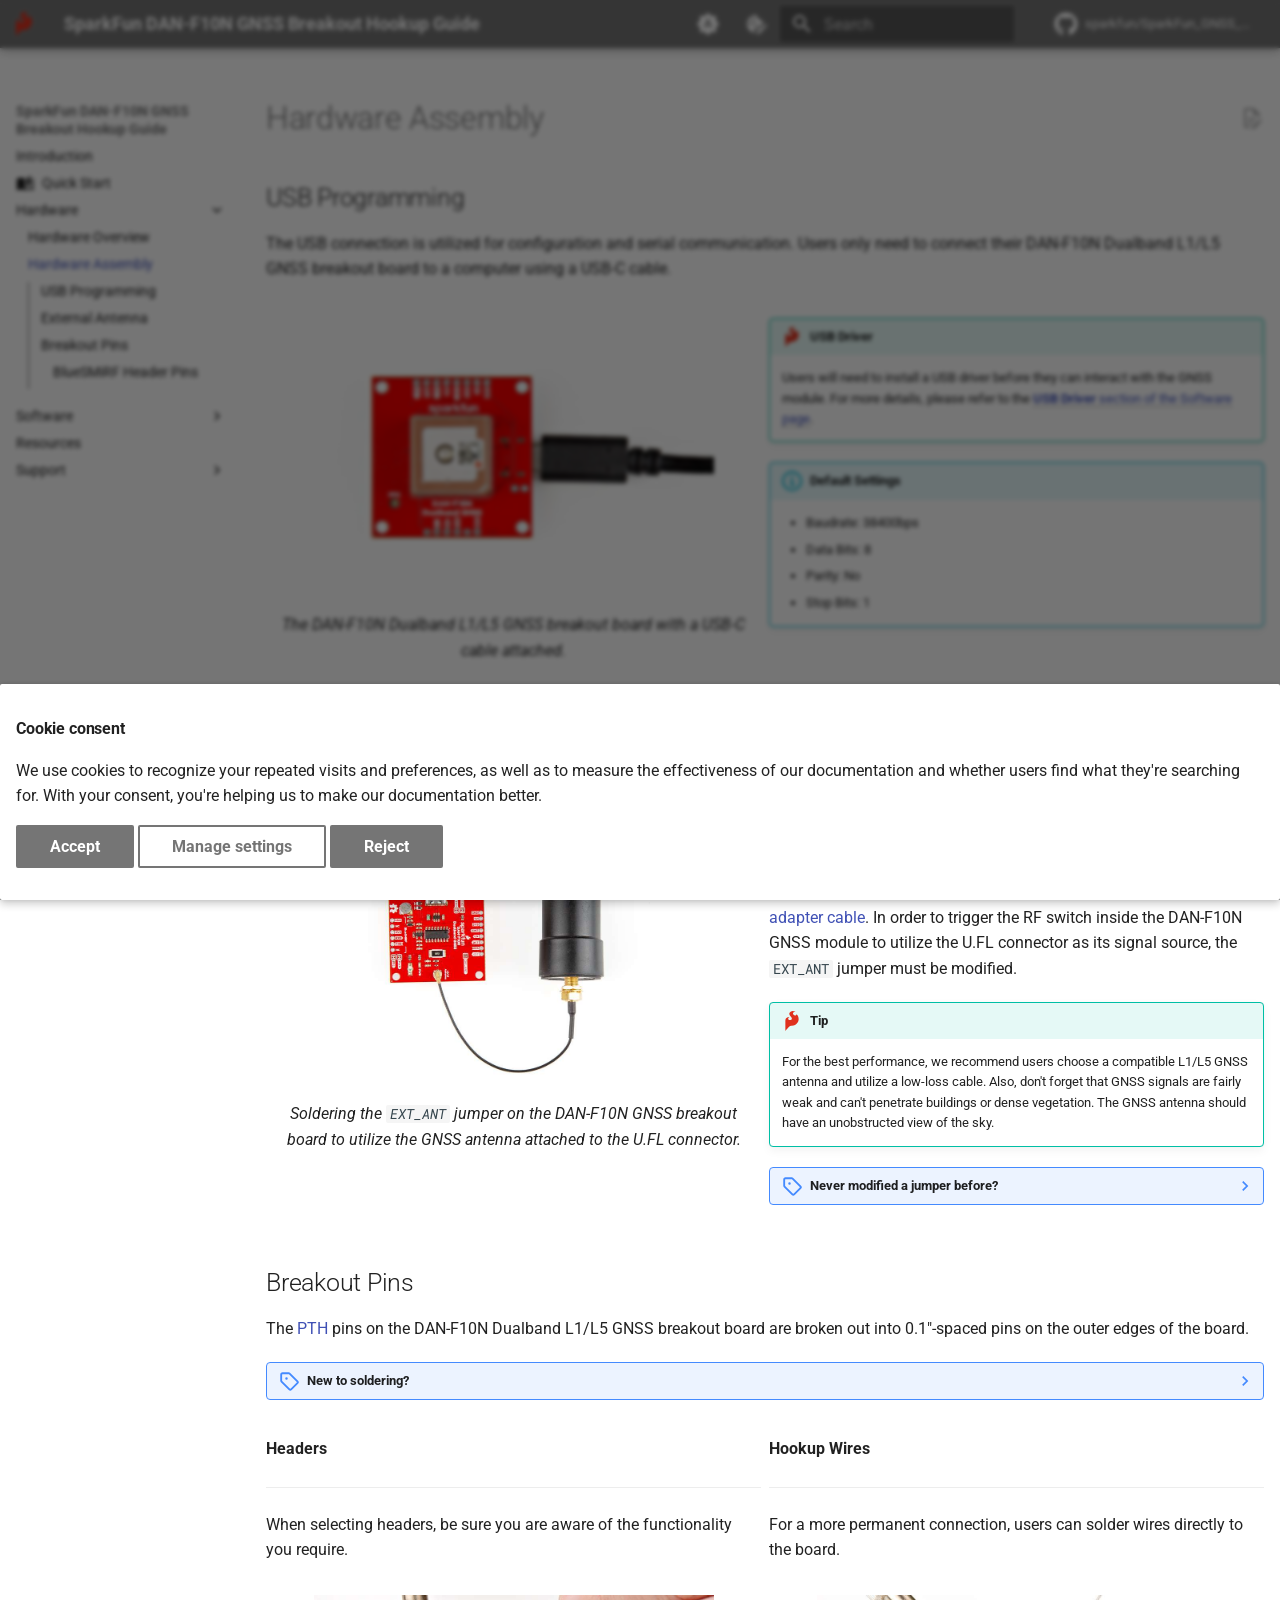
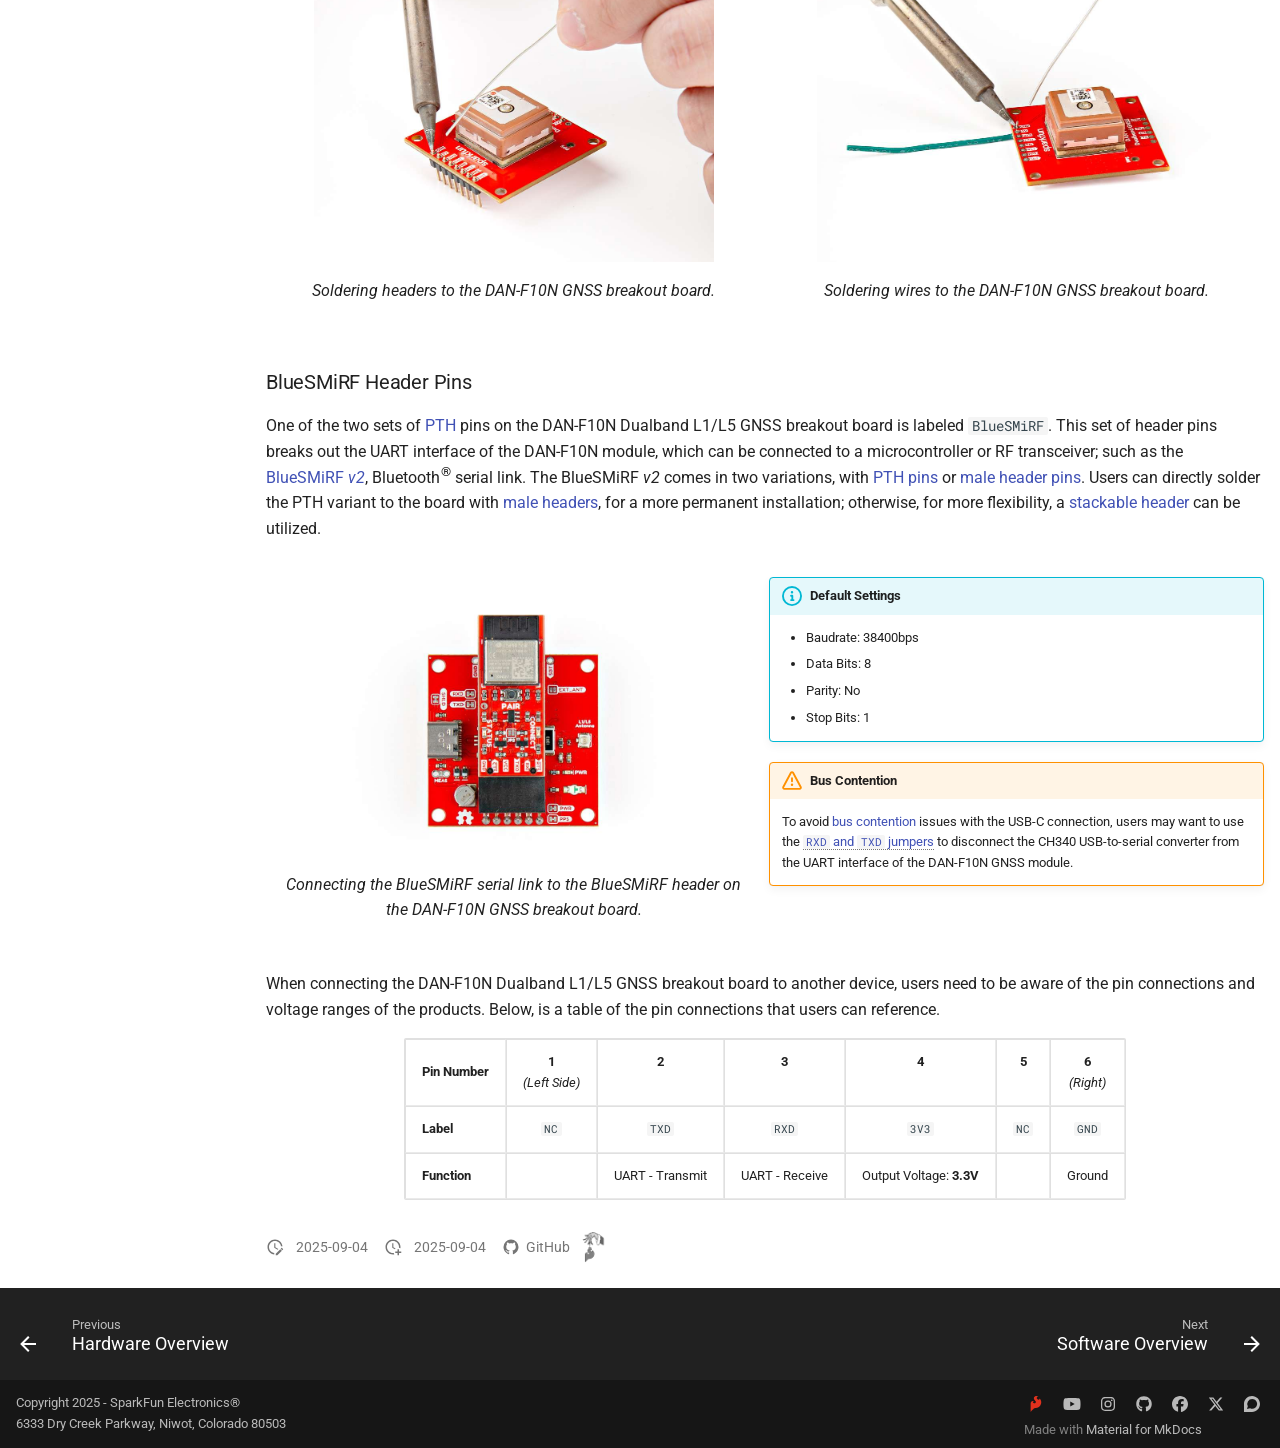
==== commit 2f1bd59d: "Deployed 2b0ab12 with MkDocs version: 1.6.1" ====
--- a/hardware_assembly/index.html
+++ b/hardware_assembly/index.html
@@ -25,7 +25,7 @@
       
       
       <link rel="icon" href="../assets/img/sfe-logo.png">
-      <meta name="generator" content="mkdocs-1.6.1, mkdocs-material-9.6.18+insiders-4.53.17">
+      <meta name="generator" content="mkdocs-1.6.1, mkdocs-material-9.6.19+insiders-4.53.17">
     
     
       
--- a/assets/external/fonts.googleapis.com/css.49ea35f2.css
+++ b/assets/external/fonts.googleapis.com/css.49ea35f2.css
@@ -5,17 +5,17 @@
   font-weight: 300;
   font-stretch: 100%;
   font-display: fallback;
-  src: url(../fonts.gstatic.com/s/roboto/v48/KFO5CnqEu92Fr1Mu53ZEC9_Vu3r1gIhOszmkC3kaWzU.woff2) format('woff2');
-  unicode-range: U+0460-052F, U+1C80-1C8A, U+20B4, U+2DE0-2DFF, U+A640-A69F, U+FE2E-FE2F;
-}
-/* cyrillic */
-@font-face {
-  font-family: 'Roboto';
-  font-style: italic;
-  font-weight: 300;
-  font-stretch: 100%;
-  font-display: fallback;
-  src: url(../fonts.gstatic.com/s/roboto/v48/KFO5CnqEu92Fr1Mu53ZEC9_Vu3r1gIhOszmkAnkaWzU.woff2) format('woff2');
+  src: url(../fonts.gstatic.com/s/roboto/v49/KFO5CnqEu92Fr1Mu53ZEC9_Vu3r1gIhOszmkC3kaWzU.woff2) format('woff2');
+  unicode-range: U+0460-052F, U+1C80-1C8A, U+20B4, U+2DE0-2DFF, U+A640-A69F, U+FE2E-FE2F;
+}
+/* cyrillic */
+@font-face {
+  font-family: 'Roboto';
+  font-style: italic;
+  font-weight: 300;
+  font-stretch: 100%;
+  font-display: fallback;
+  src: url(../fonts.gstatic.com/s/roboto/v49/KFO5CnqEu92Fr1Mu53ZEC9_Vu3r1gIhOszmkAnkaWzU.woff2) format('woff2');
   unicode-range: U+0301, U+0400-045F, U+0490-0491, U+04B0-04B1, U+2116;
 }
 /* greek-ext */
@@ -25,7 +25,7 @@
   font-weight: 300;
   font-stretch: 100%;
   font-display: fallback;
-  src: url(../fonts.gstatic.com/s/roboto/v48/KFO5CnqEu92Fr1Mu53ZEC9_Vu3r1gIhOszmkCnkaWzU.woff2) format('woff2');
+  src: url(../fonts.gstatic.com/s/roboto/v49/KFO5CnqEu92Fr1Mu53ZEC9_Vu3r1gIhOszmkCnkaWzU.woff2) format('woff2');
   unicode-range: U+1F00-1FFF;
 }
 /* greek */
@@ -35,7 +35,7 @@
   font-weight: 300;
   font-stretch: 100%;
   font-display: fallback;
-  src: url(../fonts.gstatic.com/s/roboto/v48/KFO5CnqEu92Fr1Mu53ZEC9_Vu3r1gIhOszmkBXkaWzU.woff2) format('woff2');
+  src: url(../fonts.gstatic.com/s/roboto/v49/KFO5CnqEu92Fr1Mu53ZEC9_Vu3r1gIhOszmkBXkaWzU.woff2) format('woff2');
   unicode-range: U+0370-0377, U+037A-037F, U+0384-038A, U+038C, U+038E-03A1, U+03A3-03FF;
 }
 /* math */
@@ -45,7 +45,7 @@
   font-weight: 300;
   font-stretch: 100%;
   font-display: fallback;
-  src: url(../fonts.gstatic.com/s/roboto/v48/KFO5CnqEu92Fr1Mu53ZEC9_Vu3r1gIhOszmkenkaWzU.woff2) format('woff2');
+  src: url(../fonts.gstatic.com/s/roboto/v49/KFO5CnqEu92Fr1Mu53ZEC9_Vu3r1gIhOszmkenkaWzU.woff2) format('woff2');
   unicode-range: U+0302-0303, U+0305, U+0307-0308, U+0310, U+0312, U+0315, U+031A, U+0326-0327, U+032C, U+032F-0330, U+0332-0333, U+0338, U+033A, U+0346, U+034D, U+0391-03A1, U+03A3-03A9, U+03B1-03C9, U+03D1, U+03D5-03D6, U+03F0-03F1, U+03F4-03F5, U+2016-2017, U+2034-2038, U+203C, U+2040, U+2043, U+2047, U+2050, U+2057, U+205F, U+2070-2071, U+2074-208E, U+2090-209C, U+20D0-20DC, U+20E1, U+20E5-20EF, U+2100-2112, U+2114-2115, U+2117-2121, U+2123-214F, U+2190, U+2192, U+2194-21AE, U+21B0-21E5, U+21F1-21F2, U+21F4-2211, U+2213-2214, U+2216-22FF, U+2308-230B, U+2310, U+2319, U+231C-2321, U+2336-237A, U+237C, U+2395, U+239B-23B7, U+23D0, U+23DC-23E1, U+2474-2475, U+25AF, U+25B3, U+25B7, U+25BD, U+25C1, U+25CA, U+25CC, U+25FB, U+266D-266F, U+27C0-27FF, U+2900-2AFF, U+2B0E-2B11, U+2B30-2B4C, U+2BFE, U+3030, U+FF5B, U+FF5D, U+1D400-1D7FF, U+1EE00-1EEFF;
 }
 /* symbols */
@@ -55,7 +55,7 @@
   font-weight: 300;
   font-stretch: 100%;
   font-display: fallback;
-  src: url(../fonts.gstatic.com/s/roboto/v48/KFO5CnqEu92Fr1Mu53ZEC9_Vu3r1gIhOszmkaHkaWzU.woff2) format('woff2');
+  src: url(../fonts.gstatic.com/s/roboto/v49/KFO5CnqEu92Fr1Mu53ZEC9_Vu3r1gIhOszmkaHkaWzU.woff2) format('woff2');
   unicode-range: U+0001-000C, U+000E-001F, U+007F-009F, U+20DD-20E0, U+20E2-20E4, U+2150-218F, U+2190, U+2192, U+2194-2199, U+21AF, U+21E6-21F0, U+21F3, U+2218-2219, U+2299, U+22C4-22C6, U+2300-243F, U+2440-244A, U+2460-24FF, U+25A0-27BF, U+2800-28FF, U+2921-2922, U+2981, U+29BF, U+29EB, U+2B00-2BFF, U+4DC0-4DFF, U+FFF9-FFFB, U+10140-1018E, U+10190-1019C, U+101A0, U+101D0-101FD, U+102E0-102FB, U+10E60-10E7E, U+1D2C0-1D2D3, U+1D2E0-1D37F, U+1F000-1F0FF, U+1F100-1F1AD, U+1F1E6-1F1FF, U+1F30D-1F30F, U+1F315, U+1F31C, U+1F31E, U+1F320-1F32C, U+1F336, U+1F378, U+1F37D, U+1F382, U+1F393-1F39F, U+1F3A7-1F3A8, U+1F3AC-1F3AF, U+1F3C2, U+1F3C4-1F3C6, U+1F3CA-1F3CE, U+1F3D4-1F3E0, U+1F3ED, U+1F3F1-1F3F3, U+1F3F5-1F3F7, U+1F408, U+1F415, U+1F41F, U+1F426, U+1F43F, U+1F441-1F442, U+1F444, U+1F446-1F449, U+1F44C-1F44E, U+1F453, U+1F46A, U+1F47D, U+1F4A3, U+1F4B0, U+1F4B3, U+1F4B9, U+1F4BB, U+1F4BF, U+1F4C8-1F4CB, U+1F4D6, U+1F4DA, U+1F4DF, U+1F4E3-1F4E6, U+1F4EA-1F4ED, U+1F4F7, U+1F4F9-1F4FB, U+1F4FD-1F4FE, U+1F503, U+1F507-1F50B, U+1F50D, U+1F512-1F513, U+1F53E-1F54A, U+1F54F-1F5FA, U+1F610, U+1F650-1F67F, U+1F687, U+1F68D, U+1F691, U+1F694, U+1F698, U+1F6AD, U+1F6B2, U+1F6B9-1F6BA, U+1F6BC, U+1F6C6-1F6CF, U+1F6D3-1F6D7, U+1F6E0-1F6EA, U+1F6F0-1F6F3, U+1F6F7-1F6FC, U+1F700-1F7FF, U+1F800-1F80B, U+1F810-1F847, U+1F850-1F859, U+1F860-1F887, U+1F890-1F8AD, U+1F8B0-1F8BB, U+1F8C0-1F8C1, U+1F900-1F90B, U+1F93B, U+1F946, U+1F984, U+1F996, U+1F9E9, U+1FA00-1FA6F, U+1FA70-1FA7C, U+1FA80-1FA89, U+1FA8F-1FAC6, U+1FACE-1FADC, U+1FADF-1FAE9, U+1FAF0-1FAF8, U+1FB00-1FBFF;
 }
 /* vietnamese */
@@ -65,47 +65,47 @@
   font-weight: 300;
   font-stretch: 100%;
   font-display: fallback;
-  src: url(../fonts.gstatic.com/s/roboto/v48/KFO5CnqEu92Fr1Mu53ZEC9_Vu3r1gIhOszmkCXkaWzU.woff2) format('woff2');
-  unicode-range: U+0102-0103, U+0110-0111, U+0128-0129, U+0168-0169, U+01A0-01A1, U+01AF-01B0, U+0300-0301, U+0303-0304, U+0308-0309, U+0323, U+0329, U+1EA0-1EF9, U+20AB;
-}
-/* latin-ext */
-@font-face {
-  font-family: 'Roboto';
-  font-style: italic;
-  font-weight: 300;
-  font-stretch: 100%;
-  font-display: fallback;
-  src: url(../fonts.gstatic.com/s/roboto/v48/KFO5CnqEu92Fr1Mu53ZEC9_Vu3r1gIhOszmkCHkaWzU.woff2) format('woff2');
-  unicode-range: U+0100-02BA, U+02BD-02C5, U+02C7-02CC, U+02CE-02D7, U+02DD-02FF, U+0304, U+0308, U+0329, U+1D00-1DBF, U+1E00-1E9F, U+1EF2-1EFF, U+2020, U+20A0-20AB, U+20AD-20C0, U+2113, U+2C60-2C7F, U+A720-A7FF;
-}
-/* latin */
-@font-face {
-  font-family: 'Roboto';
-  font-style: italic;
-  font-weight: 300;
-  font-stretch: 100%;
-  font-display: fallback;
-  src: url(../fonts.gstatic.com/s/roboto/v48/KFO5CnqEu92Fr1Mu53ZEC9_Vu3r1gIhOszmkBnka.woff2) format('woff2');
-  unicode-range: U+0000-00FF, U+0131, U+0152-0153, U+02BB-02BC, U+02C6, U+02DA, U+02DC, U+0304, U+0308, U+0329, U+2000-206F, U+20AC, U+2122, U+2191, U+2193, U+2212, U+2215, U+FEFF, U+FFFD;
-}
-/* cyrillic-ext */
-@font-face {
-  font-family: 'Roboto';
-  font-style: italic;
-  font-weight: 400;
-  font-stretch: 100%;
-  font-display: fallback;
-  src: url(../fonts.gstatic.com/s/roboto/v48/KFO5CnqEu92Fr1Mu53ZEC9_Vu3r1gIhOszmkC3kaWzU.woff2) format('woff2');
-  unicode-range: U+0460-052F, U+1C80-1C8A, U+20B4, U+2DE0-2DFF, U+A640-A69F, U+FE2E-FE2F;
-}
-/* cyrillic */
-@font-face {
-  font-family: 'Roboto';
-  font-style: italic;
-  font-weight: 400;
-  font-stretch: 100%;
-  font-display: fallback;
-  src: url(../fonts.gstatic.com/s/roboto/v48/KFO5CnqEu92Fr1Mu53ZEC9_Vu3r1gIhOszmkAnkaWzU.woff2) format('woff2');
+  src: url(../fonts.gstatic.com/s/roboto/v49/KFO5CnqEu92Fr1Mu53ZEC9_Vu3r1gIhOszmkCXkaWzU.woff2) format('woff2');
+  unicode-range: U+0102-0103, U+0110-0111, U+0128-0129, U+0168-0169, U+01A0-01A1, U+01AF-01B0, U+0300-0301, U+0303-0304, U+0308-0309, U+0323, U+0329, U+1EA0-1EF9, U+20AB;
+}
+/* latin-ext */
+@font-face {
+  font-family: 'Roboto';
+  font-style: italic;
+  font-weight: 300;
+  font-stretch: 100%;
+  font-display: fallback;
+  src: url(../fonts.gstatic.com/s/roboto/v49/KFO5CnqEu92Fr1Mu53ZEC9_Vu3r1gIhOszmkCHkaWzU.woff2) format('woff2');
+  unicode-range: U+0100-02BA, U+02BD-02C5, U+02C7-02CC, U+02CE-02D7, U+02DD-02FF, U+0304, U+0308, U+0329, U+1D00-1DBF, U+1E00-1E9F, U+1EF2-1EFF, U+2020, U+20A0-20AB, U+20AD-20C0, U+2113, U+2C60-2C7F, U+A720-A7FF;
+}
+/* latin */
+@font-face {
+  font-family: 'Roboto';
+  font-style: italic;
+  font-weight: 300;
+  font-stretch: 100%;
+  font-display: fallback;
+  src: url(../fonts.gstatic.com/s/roboto/v49/KFO5CnqEu92Fr1Mu53ZEC9_Vu3r1gIhOszmkBnka.woff2) format('woff2');
+  unicode-range: U+0000-00FF, U+0131, U+0152-0153, U+02BB-02BC, U+02C6, U+02DA, U+02DC, U+0304, U+0308, U+0329, U+2000-206F, U+20AC, U+2122, U+2191, U+2193, U+2212, U+2215, U+FEFF, U+FFFD;
+}
+/* cyrillic-ext */
+@font-face {
+  font-family: 'Roboto';
+  font-style: italic;
+  font-weight: 400;
+  font-stretch: 100%;
+  font-display: fallback;
+  src: url(../fonts.gstatic.com/s/roboto/v49/KFO5CnqEu92Fr1Mu53ZEC9_Vu3r1gIhOszmkC3kaWzU.woff2) format('woff2');
+  unicode-range: U+0460-052F, U+1C80-1C8A, U+20B4, U+2DE0-2DFF, U+A640-A69F, U+FE2E-FE2F;
+}
+/* cyrillic */
+@font-face {
+  font-family: 'Roboto';
+  font-style: italic;
+  font-weight: 400;
+  font-stretch: 100%;
+  font-display: fallback;
+  src: url(../fonts.gstatic.com/s/roboto/v49/KFO5CnqEu92Fr1Mu53ZEC9_Vu3r1gIhOszmkAnkaWzU.woff2) format('woff2');
   unicode-range: U+0301, U+0400-045F, U+0490-0491, U+04B0-04B1, U+2116;
 }
 /* greek-ext */
@@ -115,7 +115,7 @@
   font-weight: 400;
   font-stretch: 100%;
   font-display: fallback;
-  src: url(../fonts.gstatic.com/s/roboto/v48/KFO5CnqEu92Fr1Mu53ZEC9_Vu3r1gIhOszmkCnkaWzU.woff2) format('woff2');
+  src: url(../fonts.gstatic.com/s/roboto/v49/KFO5CnqEu92Fr1Mu53ZEC9_Vu3r1gIhOszmkCnkaWzU.woff2) format('woff2');
   unicode-range: U+1F00-1FFF;
 }
 /* greek */
@@ -125,7 +125,7 @@
   font-weight: 400;
   font-stretch: 100%;
   font-display: fallback;
-  src: url(../fonts.gstatic.com/s/roboto/v48/KFO5CnqEu92Fr1Mu53ZEC9_Vu3r1gIhOszmkBXkaWzU.woff2) format('woff2');
+  src: url(../fonts.gstatic.com/s/roboto/v49/KFO5CnqEu92Fr1Mu53ZEC9_Vu3r1gIhOszmkBXkaWzU.woff2) format('woff2');
   unicode-range: U+0370-0377, U+037A-037F, U+0384-038A, U+038C, U+038E-03A1, U+03A3-03FF;
 }
 /* math */
@@ -135,7 +135,7 @@
   font-weight: 400;
   font-stretch: 100%;
   font-display: fallback;
-  src: url(../fonts.gstatic.com/s/roboto/v48/KFO5CnqEu92Fr1Mu53ZEC9_Vu3r1gIhOszmkenkaWzU.woff2) format('woff2');
+  src: url(../fonts.gstatic.com/s/roboto/v49/KFO5CnqEu92Fr1Mu53ZEC9_Vu3r1gIhOszmkenkaWzU.woff2) format('woff2');
   unicode-range: U+0302-0303, U+0305, U+0307-0308, U+0310, U+0312, U+0315, U+031A, U+0326-0327, U+032C, U+032F-0330, U+0332-0333, U+0338, U+033A, U+0346, U+034D, U+0391-03A1, U+03A3-03A9, U+03B1-03C9, U+03D1, U+03D5-03D6, U+03F0-03F1, U+03F4-03F5, U+2016-2017, U+2034-2038, U+203C, U+2040, U+2043, U+2047, U+2050, U+2057, U+205F, U+2070-2071, U+2074-208E, U+2090-209C, U+20D0-20DC, U+20E1, U+20E5-20EF, U+2100-2112, U+2114-2115, U+2117-2121, U+2123-214F, U+2190, U+2192, U+2194-21AE, U+21B0-21E5, U+21F1-21F2, U+21F4-2211, U+2213-2214, U+2216-22FF, U+2308-230B, U+2310, U+2319, U+231C-2321, U+2336-237A, U+237C, U+2395, U+239B-23B7, U+23D0, U+23DC-23E1, U+2474-2475, U+25AF, U+25B3, U+25B7, U+25BD, U+25C1, U+25CA, U+25CC, U+25FB, U+266D-266F, U+27C0-27FF, U+2900-2AFF, U+2B0E-2B11, U+2B30-2B4C, U+2BFE, U+3030, U+FF5B, U+FF5D, U+1D400-1D7FF, U+1EE00-1EEFF;
 }
 /* symbols */
@@ -145,7 +145,7 @@
   font-weight: 400;
   font-stretch: 100%;
   font-display: fallback;
-  src: url(../fonts.gstatic.com/s/roboto/v48/KFO5CnqEu92Fr1Mu53ZEC9_Vu3r1gIhOszmkaHkaWzU.woff2) format('woff2');
+  src: url(../fonts.gstatic.com/s/roboto/v49/KFO5CnqEu92Fr1Mu53ZEC9_Vu3r1gIhOszmkaHkaWzU.woff2) format('woff2');
   unicode-range: U+0001-000C, U+000E-001F, U+007F-009F, U+20DD-20E0, U+20E2-20E4, U+2150-218F, U+2190, U+2192, U+2194-2199, U+21AF, U+21E6-21F0, U+21F3, U+2218-2219, U+2299, U+22C4-22C6, U+2300-243F, U+2440-244A, U+2460-24FF, U+25A0-27BF, U+2800-28FF, U+2921-2922, U+2981, U+29BF, U+29EB, U+2B00-2BFF, U+4DC0-4DFF, U+FFF9-FFFB, U+10140-1018E, U+10190-1019C, U+101A0, U+101D0-101FD, U+102E0-102FB, U+10E60-10E7E, U+1D2C0-1D2D3, U+1D2E0-1D37F, U+1F000-1F0FF, U+1F100-1F1AD, U+1F1E6-1F1FF, U+1F30D-1F30F, U+1F315, U+1F31C, U+1F31E, U+1F320-1F32C, U+1F336, U+1F378, U+1F37D, U+1F382, U+1F393-1F39F, U+1F3A7-1F3A8, U+1F3AC-1F3AF, U+1F3C2, U+1F3C4-1F3C6, U+1F3CA-1F3CE, U+1F3D4-1F3E0, U+1F3ED, U+1F3F1-1F3F3, U+1F3F5-1F3F7, U+1F408, U+1F415, U+1F41F, U+1F426, U+1F43F, U+1F441-1F442, U+1F444, U+1F446-1F449, U+1F44C-1F44E, U+1F453, U+1F46A, U+1F47D, U+1F4A3, U+1F4B0, U+1F4B3, U+1F4B9, U+1F4BB, U+1F4BF, U+1F4C8-1F4CB, U+1F4D6, U+1F4DA, U+1F4DF, U+1F4E3-1F4E6, U+1F4EA-1F4ED, U+1F4F7, U+1F4F9-1F4FB, U+1F4FD-1F4FE, U+1F503, U+1F507-1F50B, U+1F50D, U+1F512-1F513, U+1F53E-1F54A, U+1F54F-1F5FA, U+1F610, U+1F650-1F67F, U+1F687, U+1F68D, U+1F691, U+1F694, U+1F698, U+1F6AD, U+1F6B2, U+1F6B9-1F6BA, U+1F6BC, U+1F6C6-1F6CF, U+1F6D3-1F6D7, U+1F6E0-1F6EA, U+1F6F0-1F6F3, U+1F6F7-1F6FC, U+1F700-1F7FF, U+1F800-1F80B, U+1F810-1F847, U+1F850-1F859, U+1F860-1F887, U+1F890-1F8AD, U+1F8B0-1F8BB, U+1F8C0-1F8C1, U+1F900-1F90B, U+1F93B, U+1F946, U+1F984, U+1F996, U+1F9E9, U+1FA00-1FA6F, U+1FA70-1FA7C, U+1FA80-1FA89, U+1FA8F-1FAC6, U+1FACE-1FADC, U+1FADF-1FAE9, U+1FAF0-1FAF8, U+1FB00-1FBFF;
 }
 /* vietnamese */
@@ -155,47 +155,47 @@
   font-weight: 400;
   font-stretch: 100%;
   font-display: fallback;
-  src: url(../fonts.gstatic.com/s/roboto/v48/KFO5CnqEu92Fr1Mu53ZEC9_Vu3r1gIhOszmkCXkaWzU.woff2) format('woff2');
-  unicode-range: U+0102-0103, U+0110-0111, U+0128-0129, U+0168-0169, U+01A0-01A1, U+01AF-01B0, U+0300-0301, U+0303-0304, U+0308-0309, U+0323, U+0329, U+1EA0-1EF9, U+20AB;
-}
-/* latin-ext */
-@font-face {
-  font-family: 'Roboto';
-  font-style: italic;
-  font-weight: 400;
-  font-stretch: 100%;
-  font-display: fallback;
-  src: url(../fonts.gstatic.com/s/roboto/v48/KFO5CnqEu92Fr1Mu53ZEC9_Vu3r1gIhOszmkCHkaWzU.woff2) format('woff2');
-  unicode-range: U+0100-02BA, U+02BD-02C5, U+02C7-02CC, U+02CE-02D7, U+02DD-02FF, U+0304, U+0308, U+0329, U+1D00-1DBF, U+1E00-1E9F, U+1EF2-1EFF, U+2020, U+20A0-20AB, U+20AD-20C0, U+2113, U+2C60-2C7F, U+A720-A7FF;
-}
-/* latin */
-@font-face {
-  font-family: 'Roboto';
-  font-style: italic;
-  font-weight: 400;
-  font-stretch: 100%;
-  font-display: fallback;
-  src: url(../fonts.gstatic.com/s/roboto/v48/KFO5CnqEu92Fr1Mu53ZEC9_Vu3r1gIhOszmkBnka.woff2) format('woff2');
-  unicode-range: U+0000-00FF, U+0131, U+0152-0153, U+02BB-02BC, U+02C6, U+02DA, U+02DC, U+0304, U+0308, U+0329, U+2000-206F, U+20AC, U+2122, U+2191, U+2193, U+2212, U+2215, U+FEFF, U+FFFD;
-}
-/* cyrillic-ext */
-@font-face {
-  font-family: 'Roboto';
-  font-style: italic;
-  font-weight: 700;
-  font-stretch: 100%;
-  font-display: fallback;
-  src: url(../fonts.gstatic.com/s/roboto/v48/KFO5CnqEu92Fr1Mu53ZEC9_Vu3r1gIhOszmkC3kaWzU.woff2) format('woff2');
-  unicode-range: U+0460-052F, U+1C80-1C8A, U+20B4, U+2DE0-2DFF, U+A640-A69F, U+FE2E-FE2F;
-}
-/* cyrillic */
-@font-face {
-  font-family: 'Roboto';
-  font-style: italic;
-  font-weight: 700;
-  font-stretch: 100%;
-  font-display: fallback;
-  src: url(../fonts.gstatic.com/s/roboto/v48/KFO5CnqEu92Fr1Mu53ZEC9_Vu3r1gIhOszmkAnkaWzU.woff2) format('woff2');
+  src: url(../fonts.gstatic.com/s/roboto/v49/KFO5CnqEu92Fr1Mu53ZEC9_Vu3r1gIhOszmkCXkaWzU.woff2) format('woff2');
+  unicode-range: U+0102-0103, U+0110-0111, U+0128-0129, U+0168-0169, U+01A0-01A1, U+01AF-01B0, U+0300-0301, U+0303-0304, U+0308-0309, U+0323, U+0329, U+1EA0-1EF9, U+20AB;
+}
+/* latin-ext */
+@font-face {
+  font-family: 'Roboto';
+  font-style: italic;
+  font-weight: 400;
+  font-stretch: 100%;
+  font-display: fallback;
+  src: url(../fonts.gstatic.com/s/roboto/v49/KFO5CnqEu92Fr1Mu53ZEC9_Vu3r1gIhOszmkCHkaWzU.woff2) format('woff2');
+  unicode-range: U+0100-02BA, U+02BD-02C5, U+02C7-02CC, U+02CE-02D7, U+02DD-02FF, U+0304, U+0308, U+0329, U+1D00-1DBF, U+1E00-1E9F, U+1EF2-1EFF, U+2020, U+20A0-20AB, U+20AD-20C0, U+2113, U+2C60-2C7F, U+A720-A7FF;
+}
+/* latin */
+@font-face {
+  font-family: 'Roboto';
+  font-style: italic;
+  font-weight: 400;
+  font-stretch: 100%;
+  font-display: fallback;
+  src: url(../fonts.gstatic.com/s/roboto/v49/KFO5CnqEu92Fr1Mu53ZEC9_Vu3r1gIhOszmkBnka.woff2) format('woff2');
+  unicode-range: U+0000-00FF, U+0131, U+0152-0153, U+02BB-02BC, U+02C6, U+02DA, U+02DC, U+0304, U+0308, U+0329, U+2000-206F, U+20AC, U+2122, U+2191, U+2193, U+2212, U+2215, U+FEFF, U+FFFD;
+}
+/* cyrillic-ext */
+@font-face {
+  font-family: 'Roboto';
+  font-style: italic;
+  font-weight: 700;
+  font-stretch: 100%;
+  font-display: fallback;
+  src: url(../fonts.gstatic.com/s/roboto/v49/KFO5CnqEu92Fr1Mu53ZEC9_Vu3r1gIhOszmkC3kaWzU.woff2) format('woff2');
+  unicode-range: U+0460-052F, U+1C80-1C8A, U+20B4, U+2DE0-2DFF, U+A640-A69F, U+FE2E-FE2F;
+}
+/* cyrillic */
+@font-face {
+  font-family: 'Roboto';
+  font-style: italic;
+  font-weight: 700;
+  font-stretch: 100%;
+  font-display: fallback;
+  src: url(../fonts.gstatic.com/s/roboto/v49/KFO5CnqEu92Fr1Mu53ZEC9_Vu3r1gIhOszmkAnkaWzU.woff2) format('woff2');
   unicode-range: U+0301, U+0400-045F, U+0490-0491, U+04B0-04B1, U+2116;
 }
 /* greek-ext */
@@ -205,7 +205,7 @@
   font-weight: 700;
   font-stretch: 100%;
   font-display: fallback;
-  src: url(../fonts.gstatic.com/s/roboto/v48/KFO5CnqEu92Fr1Mu53ZEC9_Vu3r1gIhOszmkCnkaWzU.woff2) format('woff2');
+  src: url(../fonts.gstatic.com/s/roboto/v49/KFO5CnqEu92Fr1Mu53ZEC9_Vu3r1gIhOszmkCnkaWzU.woff2) format('woff2');
   unicode-range: U+1F00-1FFF;
 }
 /* greek */
@@ -215,7 +215,7 @@
   font-weight: 700;
   font-stretch: 100%;
   font-display: fallback;
-  src: url(../fonts.gstatic.com/s/roboto/v48/KFO5CnqEu92Fr1Mu53ZEC9_Vu3r1gIhOszmkBXkaWzU.woff2) format('woff2');
+  src: url(../fonts.gstatic.com/s/roboto/v49/KFO5CnqEu92Fr1Mu53ZEC9_Vu3r1gIhOszmkBXkaWzU.woff2) format('woff2');
   unicode-range: U+0370-0377, U+037A-037F, U+0384-038A, U+038C, U+038E-03A1, U+03A3-03FF;
 }
 /* math */
@@ -225,7 +225,7 @@
   font-weight: 700;
   font-stretch: 100%;
   font-display: fallback;
-  src: url(../fonts.gstatic.com/s/roboto/v48/KFO5CnqEu92Fr1Mu53ZEC9_Vu3r1gIhOszmkenkaWzU.woff2) format('woff2');
+  src: url(../fonts.gstatic.com/s/roboto/v49/KFO5CnqEu92Fr1Mu53ZEC9_Vu3r1gIhOszmkenkaWzU.woff2) format('woff2');
   unicode-range: U+0302-0303, U+0305, U+0307-0308, U+0310, U+0312, U+0315, U+031A, U+0326-0327, U+032C, U+032F-0330, U+0332-0333, U+0338, U+033A, U+0346, U+034D, U+0391-03A1, U+03A3-03A9, U+03B1-03C9, U+03D1, U+03D5-03D6, U+03F0-03F1, U+03F4-03F5, U+2016-2017, U+2034-2038, U+203C, U+2040, U+2043, U+2047, U+2050, U+2057, U+205F, U+2070-2071, U+2074-208E, U+2090-209C, U+20D0-20DC, U+20E1, U+20E5-20EF, U+2100-2112, U+2114-2115, U+2117-2121, U+2123-214F, U+2190, U+2192, U+2194-21AE, U+21B0-21E5, U+21F1-21F2, U+21F4-2211, U+2213-2214, U+2216-22FF, U+2308-230B, U+2310, U+2319, U+231C-2321, U+2336-237A, U+237C, U+2395, U+239B-23B7, U+23D0, U+23DC-23E1, U+2474-2475, U+25AF, U+25B3, U+25B7, U+25BD, U+25C1, U+25CA, U+25CC, U+25FB, U+266D-266F, U+27C0-27FF, U+2900-2AFF, U+2B0E-2B11, U+2B30-2B4C, U+2BFE, U+3030, U+FF5B, U+FF5D, U+1D400-1D7FF, U+1EE00-1EEFF;
 }
 /* symbols */
@@ -235,7 +235,7 @@
   font-weight: 700;
   font-stretch: 100%;
   font-display: fallback;
-  src: url(../fonts.gstatic.com/s/roboto/v48/KFO5CnqEu92Fr1Mu53ZEC9_Vu3r1gIhOszmkaHkaWzU.woff2) format('woff2');
+  src: url(../fonts.gstatic.com/s/roboto/v49/KFO5CnqEu92Fr1Mu53ZEC9_Vu3r1gIhOszmkaHkaWzU.woff2) format('woff2');
   unicode-range: U+0001-000C, U+000E-001F, U+007F-009F, U+20DD-20E0, U+20E2-20E4, U+2150-218F, U+2190, U+2192, U+2194-2199, U+21AF, U+21E6-21F0, U+21F3, U+2218-2219, U+2299, U+22C4-22C6, U+2300-243F, U+2440-244A, U+2460-24FF, U+25A0-27BF, U+2800-28FF, U+2921-2922, U+2981, U+29BF, U+29EB, U+2B00-2BFF, U+4DC0-4DFF, U+FFF9-FFFB, U+10140-1018E, U+10190-1019C, U+101A0, U+101D0-101FD, U+102E0-102FB, U+10E60-10E7E, U+1D2C0-1D2D3, U+1D2E0-1D37F, U+1F000-1F0FF, U+1F100-1F1AD, U+1F1E6-1F1FF, U+1F30D-1F30F, U+1F315, U+1F31C, U+1F31E, U+1F320-1F32C, U+1F336, U+1F378, U+1F37D, U+1F382, U+1F393-1F39F, U+1F3A7-1F3A8, U+1F3AC-1F3AF, U+1F3C2, U+1F3C4-1F3C6, U+1F3CA-1F3CE, U+1F3D4-1F3E0, U+1F3ED, U+1F3F1-1F3F3, U+1F3F5-1F3F7, U+1F408, U+1F415, U+1F41F, U+1F426, U+1F43F, U+1F441-1F442, U+1F444, U+1F446-1F449, U+1F44C-1F44E, U+1F453, U+1F46A, U+1F47D, U+1F4A3, U+1F4B0, U+1F4B3, U+1F4B9, U+1F4BB, U+1F4BF, U+1F4C8-1F4CB, U+1F4D6, U+1F4DA, U+1F4DF, U+1F4E3-1F4E6, U+1F4EA-1F4ED, U+1F4F7, U+1F4F9-1F4FB, U+1F4FD-1F4FE, U+1F503, U+1F507-1F50B, U+1F50D, U+1F512-1F513, U+1F53E-1F54A, U+1F54F-1F5FA, U+1F610, U+1F650-1F67F, U+1F687, U+1F68D, U+1F691, U+1F694, U+1F698, U+1F6AD, U+1F6B2, U+1F6B9-1F6BA, U+1F6BC, U+1F6C6-1F6CF, U+1F6D3-1F6D7, U+1F6E0-1F6EA, U+1F6F0-1F6F3, U+1F6F7-1F6FC, U+1F700-1F7FF, U+1F800-1F80B, U+1F810-1F847, U+1F850-1F859, U+1F860-1F887, U+1F890-1F8AD, U+1F8B0-1F8BB, U+1F8C0-1F8C1, U+1F900-1F90B, U+1F93B, U+1F946, U+1F984, U+1F996, U+1F9E9, U+1FA00-1FA6F, U+1FA70-1FA7C, U+1FA80-1FA89, U+1FA8F-1FAC6, U+1FACE-1FADC, U+1FADF-1FAE9, U+1FAF0-1FAF8, U+1FB00-1FBFF;
 }
 /* vietnamese */
@@ -245,47 +245,47 @@
   font-weight: 700;
   font-stretch: 100%;
   font-display: fallback;
-  src: url(../fonts.gstatic.com/s/roboto/v48/KFO5CnqEu92Fr1Mu53ZEC9_Vu3r1gIhOszmkCXkaWzU.woff2) format('woff2');
-  unicode-range: U+0102-0103, U+0110-0111, U+0128-0129, U+0168-0169, U+01A0-01A1, U+01AF-01B0, U+0300-0301, U+0303-0304, U+0308-0309, U+0323, U+0329, U+1EA0-1EF9, U+20AB;
-}
-/* latin-ext */
-@font-face {
-  font-family: 'Roboto';
-  font-style: italic;
-  font-weight: 700;
-  font-stretch: 100%;
-  font-display: fallback;
-  src: url(../fonts.gstatic.com/s/roboto/v48/KFO5CnqEu92Fr1Mu53ZEC9_Vu3r1gIhOszmkCHkaWzU.woff2) format('woff2');
-  unicode-range: U+0100-02BA, U+02BD-02C5, U+02C7-02CC, U+02CE-02D7, U+02DD-02FF, U+0304, U+0308, U+0329, U+1D00-1DBF, U+1E00-1E9F, U+1EF2-1EFF, U+2020, U+20A0-20AB, U+20AD-20C0, U+2113, U+2C60-2C7F, U+A720-A7FF;
-}
-/* latin */
-@font-face {
-  font-family: 'Roboto';
-  font-style: italic;
-  font-weight: 700;
-  font-stretch: 100%;
-  font-display: fallback;
-  src: url(../fonts.gstatic.com/s/roboto/v48/KFO5CnqEu92Fr1Mu53ZEC9_Vu3r1gIhOszmkBnka.woff2) format('woff2');
-  unicode-range: U+0000-00FF, U+0131, U+0152-0153, U+02BB-02BC, U+02C6, U+02DA, U+02DC, U+0304, U+0308, U+0329, U+2000-206F, U+20AC, U+2122, U+2191, U+2193, U+2212, U+2215, U+FEFF, U+FFFD;
-}
-/* cyrillic-ext */
-@font-face {
-  font-family: 'Roboto';
-  font-style: normal;
-  font-weight: 300;
-  font-stretch: 100%;
-  font-display: fallback;
-  src: url(../fonts.gstatic.com/s/roboto/v48/KFO7CnqEu92Fr1ME7kSn66aGLdTylUAMa3GUBGEe.woff2) format('woff2');
-  unicode-range: U+0460-052F, U+1C80-1C8A, U+20B4, U+2DE0-2DFF, U+A640-A69F, U+FE2E-FE2F;
-}
-/* cyrillic */
-@font-face {
-  font-family: 'Roboto';
-  font-style: normal;
-  font-weight: 300;
-  font-stretch: 100%;
-  font-display: fallback;
-  src: url(../fonts.gstatic.com/s/roboto/v48/KFO7CnqEu92Fr1ME7kSn66aGLdTylUAMa3iUBGEe.woff2) format('woff2');
+  src: url(../fonts.gstatic.com/s/roboto/v49/KFO5CnqEu92Fr1Mu53ZEC9_Vu3r1gIhOszmkCXkaWzU.woff2) format('woff2');
+  unicode-range: U+0102-0103, U+0110-0111, U+0128-0129, U+0168-0169, U+01A0-01A1, U+01AF-01B0, U+0300-0301, U+0303-0304, U+0308-0309, U+0323, U+0329, U+1EA0-1EF9, U+20AB;
+}
+/* latin-ext */
+@font-face {
+  font-family: 'Roboto';
+  font-style: italic;
+  font-weight: 700;
+  font-stretch: 100%;
+  font-display: fallback;
+  src: url(../fonts.gstatic.com/s/roboto/v49/KFO5CnqEu92Fr1Mu53ZEC9_Vu3r1gIhOszmkCHkaWzU.woff2) format('woff2');
+  unicode-range: U+0100-02BA, U+02BD-02C5, U+02C7-02CC, U+02CE-02D7, U+02DD-02FF, U+0304, U+0308, U+0329, U+1D00-1DBF, U+1E00-1E9F, U+1EF2-1EFF, U+2020, U+20A0-20AB, U+20AD-20C0, U+2113, U+2C60-2C7F, U+A720-A7FF;
+}
+/* latin */
+@font-face {
+  font-family: 'Roboto';
+  font-style: italic;
+  font-weight: 700;
+  font-stretch: 100%;
+  font-display: fallback;
+  src: url(../fonts.gstatic.com/s/roboto/v49/KFO5CnqEu92Fr1Mu53ZEC9_Vu3r1gIhOszmkBnka.woff2) format('woff2');
+  unicode-range: U+0000-00FF, U+0131, U+0152-0153, U+02BB-02BC, U+02C6, U+02DA, U+02DC, U+0304, U+0308, U+0329, U+2000-206F, U+20AC, U+2122, U+2191, U+2193, U+2212, U+2215, U+FEFF, U+FFFD;
+}
+/* cyrillic-ext */
+@font-face {
+  font-family: 'Roboto';
+  font-style: normal;
+  font-weight: 300;
+  font-stretch: 100%;
+  font-display: fallback;
+  src: url(../fonts.gstatic.com/s/roboto/v49/KFO7CnqEu92Fr1ME7kSn66aGLdTylUAMa3GUBGEe.woff2) format('woff2');
+  unicode-range: U+0460-052F, U+1C80-1C8A, U+20B4, U+2DE0-2DFF, U+A640-A69F, U+FE2E-FE2F;
+}
+/* cyrillic */
+@font-face {
+  font-family: 'Roboto';
+  font-style: normal;
+  font-weight: 300;
+  font-stretch: 100%;
+  font-display: fallback;
+  src: url(../fonts.gstatic.com/s/roboto/v49/KFO7CnqEu92Fr1ME7kSn66aGLdTylUAMa3iUBGEe.woff2) format('woff2');
   unicode-range: U+0301, U+0400-045F, U+0490-0491, U+04B0-04B1, U+2116;
 }
 /* greek-ext */
@@ -295,7 +295,7 @@
   font-weight: 300;
   font-stretch: 100%;
   font-display: fallback;
-  src: url(../fonts.gstatic.com/s/roboto/v48/KFO7CnqEu92Fr1ME7kSn66aGLdTylUAMa3CUBGEe.woff2) format('woff2');
+  src: url(../fonts.gstatic.com/s/roboto/v49/KFO7CnqEu92Fr1ME7kSn66aGLdTylUAMa3CUBGEe.woff2) format('woff2');
   unicode-range: U+1F00-1FFF;
 }
 /* greek */
@@ -305,7 +305,7 @@
   font-weight: 300;
   font-stretch: 100%;
   font-display: fallback;
-  src: url(../fonts.gstatic.com/s/roboto/v48/KFO7CnqEu92Fr1ME7kSn66aGLdTylUAMa3-UBGEe.woff2) format('woff2');
+  src: url(../fonts.gstatic.com/s/roboto/v49/KFO7CnqEu92Fr1ME7kSn66aGLdTylUAMa3-UBGEe.woff2) format('woff2');
   unicode-range: U+0370-0377, U+037A-037F, U+0384-038A, U+038C, U+038E-03A1, U+03A3-03FF;
 }
 /* math */
@@ -315,7 +315,7 @@
   font-weight: 300;
   font-stretch: 100%;
   font-display: fallback;
-  src: url(../fonts.gstatic.com/s/roboto/v48/KFO7CnqEu92Fr1ME7kSn66aGLdTylUAMawCUBGEe.woff2) format('woff2');
+  src: url(../fonts.gstatic.com/s/roboto/v49/KFO7CnqEu92Fr1ME7kSn66aGLdTylUAMawCUBGEe.woff2) format('woff2');
   unicode-range: U+0302-0303, U+0305, U+0307-0308, U+0310, U+0312, U+0315, U+031A, U+0326-0327, U+032C, U+032F-0330, U+0332-0333, U+0338, U+033A, U+0346, U+034D, U+0391-03A1, U+03A3-03A9, U+03B1-03C9, U+03D1, U+03D5-03D6, U+03F0-03F1, U+03F4-03F5, U+2016-2017, U+2034-2038, U+203C, U+2040, U+2043, U+2047, U+2050, U+2057, U+205F, U+2070-2071, U+2074-208E, U+2090-209C, U+20D0-20DC, U+20E1, U+20E5-20EF, U+2100-2112, U+2114-2115, U+2117-2121, U+2123-214F, U+2190, U+2192, U+2194-21AE, U+21B0-21E5, U+21F1-21F2, U+21F4-2211, U+2213-2214, U+2216-22FF, U+2308-230B, U+2310, U+2319, U+231C-2321, U+2336-237A, U+237C, U+2395, U+239B-23B7, U+23D0, U+23DC-23E1, U+2474-2475, U+25AF, U+25B3, U+25B7, U+25BD, U+25C1, U+25CA, U+25CC, U+25FB, U+266D-266F, U+27C0-27FF, U+2900-2AFF, U+2B0E-2B11, U+2B30-2B4C, U+2BFE, U+3030, U+FF5B, U+FF5D, U+1D400-1D7FF, U+1EE00-1EEFF;
 }
 /* symbols */
@@ -325,7 +325,7 @@
   font-weight: 300;
   font-stretch: 100%;
   font-display: fallback;
-  src: url(../fonts.gstatic.com/s/roboto/v48/KFO7CnqEu92Fr1ME7kSn66aGLdTylUAMaxKUBGEe.woff2) format('woff2');
+  src: url(../fonts.gstatic.com/s/roboto/v49/KFO7CnqEu92Fr1ME7kSn66aGLdTylUAMaxKUBGEe.woff2) format('woff2');
   unicode-range: U+0001-000C, U+000E-001F, U+007F-009F, U+20DD-20E0, U+20E2-20E4, U+2150-218F, U+2190, U+2192, U+2194-2199, U+21AF, U+21E6-21F0, U+21F3, U+2218-2219, U+2299, U+22C4-22C6, U+2300-243F, U+2440-244A, U+2460-24FF, U+25A0-27BF, U+2800-28FF, U+2921-2922, U+2981, U+29BF, U+29EB, U+2B00-2BFF, U+4DC0-4DFF, U+FFF9-FFFB, U+10140-1018E, U+10190-1019C, U+101A0, U+101D0-101FD, U+102E0-102FB, U+10E60-10E7E, U+1D2C0-1D2D3, U+1D2E0-1D37F, U+1F000-1F0FF, U+1F100-1F1AD, U+1F1E6-1F1FF, U+1F30D-1F30F, U+1F315, U+1F31C, U+1F31E, U+1F320-1F32C, U+1F336, U+1F378, U+1F37D, U+1F382, U+1F393-1F39F, U+1F3A7-1F3A8, U+1F3AC-1F3AF, U+1F3C2, U+1F3C4-1F3C6, U+1F3CA-1F3CE, U+1F3D4-1F3E0, U+1F3ED, U+1F3F1-1F3F3, U+1F3F5-1F3F7, U+1F408, U+1F415, U+1F41F, U+1F426, U+1F43F, U+1F441-1F442, U+1F444, U+1F446-1F449, U+1F44C-1F44E, U+1F453, U+1F46A, U+1F47D, U+1F4A3, U+1F4B0, U+1F4B3, U+1F4B9, U+1F4BB, U+1F4BF, U+1F4C8-1F4CB, U+1F4D6, U+1F4DA, U+1F4DF, U+1F4E3-1F4E6, U+1F4EA-1F4ED, U+1F4F7, U+1F4F9-1F4FB, U+1F4FD-1F4FE, U+1F503, U+1F507-1F50B, U+1F50D, U+1F512-1F513, U+1F53E-1F54A, U+1F54F-1F5FA, U+1F610, U+1F650-1F67F, U+1F687, U+1F68D, U+1F691, U+1F694, U+1F698, U+1F6AD, U+1F6B2, U+1F6B9-1F6BA, U+1F6BC, U+1F6C6-1F6CF, U+1F6D3-1F6D7, U+1F6E0-1F6EA, U+1F6F0-1F6F3, U+1F6F7-1F6FC, U+1F700-1F7FF, U+1F800-1F80B, U+1F810-1F847, U+1F850-1F859, U+1F860-1F887, U+1F890-1F8AD, U+1F8B0-1F8BB, U+1F8C0-1F8C1, U+1F900-1F90B, U+1F93B, U+1F946, U+1F984, U+1F996, U+1F9E9, U+1FA00-1FA6F, U+1FA70-1FA7C, U+1FA80-1FA89, U+1FA8F-1FAC6, U+1FACE-1FADC, U+1FADF-1FAE9, U+1FAF0-1FAF8, U+1FB00-1FBFF;
 }
 /* vietnamese */
@@ -335,47 +335,47 @@
   font-weight: 300;
   font-stretch: 100%;
   font-display: fallback;
-  src: url(../fonts.gstatic.com/s/roboto/v48/KFO7CnqEu92Fr1ME7kSn66aGLdTylUAMa3OUBGEe.woff2) format('woff2');
-  unicode-range: U+0102-0103, U+0110-0111, U+0128-0129, U+0168-0169, U+01A0-01A1, U+01AF-01B0, U+0300-0301, U+0303-0304, U+0308-0309, U+0323, U+0329, U+1EA0-1EF9, U+20AB;
-}
-/* latin-ext */
-@font-face {
-  font-family: 'Roboto';
-  font-style: normal;
-  font-weight: 300;
-  font-stretch: 100%;
-  font-display: fallback;
-  src: url(../fonts.gstatic.com/s/roboto/v48/KFO7CnqEu92Fr1ME7kSn66aGLdTylUAMa3KUBGEe.woff2) format('woff2');
-  unicode-range: U+0100-02BA, U+02BD-02C5, U+02C7-02CC, U+02CE-02D7, U+02DD-02FF, U+0304, U+0308, U+0329, U+1D00-1DBF, U+1E00-1E9F, U+1EF2-1EFF, U+2020, U+20A0-20AB, U+20AD-20C0, U+2113, U+2C60-2C7F, U+A720-A7FF;
-}
-/* latin */
-@font-face {
-  font-family: 'Roboto';
-  font-style: normal;
-  font-weight: 300;
-  font-stretch: 100%;
-  font-display: fallback;
-  src: url(../fonts.gstatic.com/s/roboto/v48/KFO7CnqEu92Fr1ME7kSn66aGLdTylUAMa3yUBA.woff2) format('woff2');
-  unicode-range: U+0000-00FF, U+0131, U+0152-0153, U+02BB-02BC, U+02C6, U+02DA, U+02DC, U+0304, U+0308, U+0329, U+2000-206F, U+20AC, U+2122, U+2191, U+2193, U+2212, U+2215, U+FEFF, U+FFFD;
-}
-/* cyrillic-ext */
-@font-face {
-  font-family: 'Roboto';
-  font-style: normal;
-  font-weight: 400;
-  font-stretch: 100%;
-  font-display: fallback;
-  src: url(../fonts.gstatic.com/s/roboto/v48/KFO7CnqEu92Fr1ME7kSn66aGLdTylUAMa3GUBGEe.woff2) format('woff2');
-  unicode-range: U+0460-052F, U+1C80-1C8A, U+20B4, U+2DE0-2DFF, U+A640-A69F, U+FE2E-FE2F;
-}
-/* cyrillic */
-@font-face {
-  font-family: 'Roboto';
-  font-style: normal;
-  font-weight: 400;
-  font-stretch: 100%;
-  font-display: fallback;
-  src: url(../fonts.gstatic.com/s/roboto/v48/KFO7CnqEu92Fr1ME7kSn66aGLdTylUAMa3iUBGEe.woff2) format('woff2');
+  src: url(../fonts.gstatic.com/s/roboto/v49/KFO7CnqEu92Fr1ME7kSn66aGLdTylUAMa3OUBGEe.woff2) format('woff2');
+  unicode-range: U+0102-0103, U+0110-0111, U+0128-0129, U+0168-0169, U+01A0-01A1, U+01AF-01B0, U+0300-0301, U+0303-0304, U+0308-0309, U+0323, U+0329, U+1EA0-1EF9, U+20AB;
+}
+/* latin-ext */
+@font-face {
+  font-family: 'Roboto';
+  font-style: normal;
+  font-weight: 300;
+  font-stretch: 100%;
+  font-display: fallback;
+  src: url(../fonts.gstatic.com/s/roboto/v49/KFO7CnqEu92Fr1ME7kSn66aGLdTylUAMa3KUBGEe.woff2) format('woff2');
+  unicode-range: U+0100-02BA, U+02BD-02C5, U+02C7-02CC, U+02CE-02D7, U+02DD-02FF, U+0304, U+0308, U+0329, U+1D00-1DBF, U+1E00-1E9F, U+1EF2-1EFF, U+2020, U+20A0-20AB, U+20AD-20C0, U+2113, U+2C60-2C7F, U+A720-A7FF;
+}
+/* latin */
+@font-face {
+  font-family: 'Roboto';
+  font-style: normal;
+  font-weight: 300;
+  font-stretch: 100%;
+  font-display: fallback;
+  src: url(../fonts.gstatic.com/s/roboto/v49/KFO7CnqEu92Fr1ME7kSn66aGLdTylUAMa3yUBA.woff2) format('woff2');
+  unicode-range: U+0000-00FF, U+0131, U+0152-0153, U+02BB-02BC, U+02C6, U+02DA, U+02DC, U+0304, U+0308, U+0329, U+2000-206F, U+20AC, U+2122, U+2191, U+2193, U+2212, U+2215, U+FEFF, U+FFFD;
+}
+/* cyrillic-ext */
+@font-face {
+  font-family: 'Roboto';
+  font-style: normal;
+  font-weight: 400;
+  font-stretch: 100%;
+  font-display: fallback;
+  src: url(../fonts.gstatic.com/s/roboto/v49/KFO7CnqEu92Fr1ME7kSn66aGLdTylUAMa3GUBGEe.woff2) format('woff2');
+  unicode-range: U+0460-052F, U+1C80-1C8A, U+20B4, U+2DE0-2DFF, U+A640-A69F, U+FE2E-FE2F;
+}
+/* cyrillic */
+@font-face {
+  font-family: 'Roboto';
+  font-style: normal;
+  font-weight: 400;
+  font-stretch: 100%;
+  font-display: fallback;
+  src: url(../fonts.gstatic.com/s/roboto/v49/KFO7CnqEu92Fr1ME7kSn66aGLdTylUAMa3iUBGEe.woff2) format('woff2');
   unicode-range: U+0301, U+0400-045F, U+0490-0491, U+04B0-04B1, U+2116;
 }
 /* greek-ext */
@@ -385,7 +385,7 @@
   font-weight: 400;
   font-stretch: 100%;
   font-display: fallback;
-  src: url(../fonts.gstatic.com/s/roboto/v48/KFO7CnqEu92Fr1ME7kSn66aGLdTylUAMa3CUBGEe.woff2) format('woff2');
+  src: url(../fonts.gstatic.com/s/roboto/v49/KFO7CnqEu92Fr1ME7kSn66aGLdTylUAMa3CUBGEe.woff2) format('woff2');
   unicode-range: U+1F00-1FFF;
 }
 /* greek */
@@ -395,7 +395,7 @@
   font-weight: 400;
   font-stretch: 100%;
   font-display: fallback;
-  src: url(../fonts.gstatic.com/s/roboto/v48/KFO7CnqEu92Fr1ME7kSn66aGLdTylUAMa3-UBGEe.woff2) format('woff2');
+  src: url(../fonts.gstatic.com/s/roboto/v49/KFO7CnqEu92Fr1ME7kSn66aGLdTylUAMa3-UBGEe.woff2) format('woff2');
   unicode-range: U+0370-0377, U+037A-037F, U+0384-038A, U+038C, U+038E-03A1, U+03A3-03FF;
 }
 /* math */
@@ -405,7 +405,7 @@
   font-weight: 400;
   font-stretch: 100%;
   font-display: fallback;
-  src: url(../fonts.gstatic.com/s/roboto/v48/KFO7CnqEu92Fr1ME7kSn66aGLdTylUAMawCUBGEe.woff2) format('woff2');
+  src: url(../fonts.gstatic.com/s/roboto/v49/KFO7CnqEu92Fr1ME7kSn66aGLdTylUAMawCUBGEe.woff2) format('woff2');
   unicode-range: U+0302-0303, U+0305, U+0307-0308, U+0310, U+0312, U+0315, U+031A, U+0326-0327, U+032C, U+032F-0330, U+0332-0333, U+0338, U+033A, U+0346, U+034D, U+0391-03A1, U+03A3-03A9, U+03B1-03C9, U+03D1, U+03D5-03D6, U+03F0-03F1, U+03F4-03F5, U+2016-2017, U+2034-2038, U+203C, U+2040, U+2043, U+2047, U+2050, U+2057, U+205F, U+2070-2071, U+2074-208E, U+2090-209C, U+20D0-20DC, U+20E1, U+20E5-20EF, U+2100-2112, U+2114-2115, U+2117-2121, U+2123-214F, U+2190, U+2192, U+2194-21AE, U+21B0-21E5, U+21F1-21F2, U+21F4-2211, U+2213-2214, U+2216-22FF, U+2308-230B, U+2310, U+2319, U+231C-2321, U+2336-237A, U+237C, U+2395, U+239B-23B7, U+23D0, U+23DC-23E1, U+2474-2475, U+25AF, U+25B3, U+25B7, U+25BD, U+25C1, U+25CA, U+25CC, U+25FB, U+266D-266F, U+27C0-27FF, U+2900-2AFF, U+2B0E-2B11, U+2B30-2B4C, U+2BFE, U+3030, U+FF5B, U+FF5D, U+1D400-1D7FF, U+1EE00-1EEFF;
 }
 /* symbols */
@@ -415,7 +415,7 @@
   font-weight: 400;
   font-stretch: 100%;
   font-display: fallback;
-  src: url(../fonts.gstatic.com/s/roboto/v48/KFO7CnqEu92Fr1ME7kSn66aGLdTylUAMaxKUBGEe.woff2) format('woff2');
+  src: url(../fonts.gstatic.com/s/roboto/v49/KFO7CnqEu92Fr1ME7kSn66aGLdTylUAMaxKUBGEe.woff2) format('woff2');
   unicode-range: U+0001-000C, U+000E-001F, U+007F-009F, U+20DD-20E0, U+20E2-20E4, U+2150-218F, U+2190, U+2192, U+2194-2199, U+21AF, U+21E6-21F0, U+21F3, U+2218-2219, U+2299, U+22C4-22C6, U+2300-243F, U+2440-244A, U+2460-24FF, U+25A0-27BF, U+2800-28FF, U+2921-2922, U+2981, U+29BF, U+29EB, U+2B00-2BFF, U+4DC0-4DFF, U+FFF9-FFFB, U+10140-1018E, U+10190-1019C, U+101A0, U+101D0-101FD, U+102E0-102FB, U+10E60-10E7E, U+1D2C0-1D2D3, U+1D2E0-1D37F, U+1F000-1F0FF, U+1F100-1F1AD, U+1F1E6-1F1FF, U+1F30D-1F30F, U+1F315, U+1F31C, U+1F31E, U+1F320-1F32C, U+1F336, U+1F378, U+1F37D, U+1F382, U+1F393-1F39F, U+1F3A7-1F3A8, U+1F3AC-1F3AF, U+1F3C2, U+1F3C4-1F3C6, U+1F3CA-1F3CE, U+1F3D4-1F3E0, U+1F3ED, U+1F3F1-1F3F3, U+1F3F5-1F3F7, U+1F408, U+1F415, U+1F41F, U+1F426, U+1F43F, U+1F441-1F442, U+1F444, U+1F446-1F449, U+1F44C-1F44E, U+1F453, U+1F46A, U+1F47D, U+1F4A3, U+1F4B0, U+1F4B3, U+1F4B9, U+1F4BB, U+1F4BF, U+1F4C8-1F4CB, U+1F4D6, U+1F4DA, U+1F4DF, U+1F4E3-1F4E6, U+1F4EA-1F4ED, U+1F4F7, U+1F4F9-1F4FB, U+1F4FD-1F4FE, U+1F503, U+1F507-1F50B, U+1F50D, U+1F512-1F513, U+1F53E-1F54A, U+1F54F-1F5FA, U+1F610, U+1F650-1F67F, U+1F687, U+1F68D, U+1F691, U+1F694, U+1F698, U+1F6AD, U+1F6B2, U+1F6B9-1F6BA, U+1F6BC, U+1F6C6-1F6CF, U+1F6D3-1F6D7, U+1F6E0-1F6EA, U+1F6F0-1F6F3, U+1F6F7-1F6FC, U+1F700-1F7FF, U+1F800-1F80B, U+1F810-1F847, U+1F850-1F859, U+1F860-1F887, U+1F890-1F8AD, U+1F8B0-1F8BB, U+1F8C0-1F8C1, U+1F900-1F90B, U+1F93B, U+1F946, U+1F984, U+1F996, U+1F9E9, U+1FA00-1FA6F, U+1FA70-1FA7C, U+1FA80-1FA89, U+1FA8F-1FAC6, U+1FACE-1FADC, U+1FADF-1FAE9, U+1FAF0-1FAF8, U+1FB00-1FBFF;
 }
 /* vietnamese */
@@ -425,47 +425,47 @@
   font-weight: 400;
   font-stretch: 100%;
   font-display: fallback;
-  src: url(../fonts.gstatic.com/s/roboto/v48/KFO7CnqEu92Fr1ME7kSn66aGLdTylUAMa3OUBGEe.woff2) format('woff2');
-  unicode-range: U+0102-0103, U+0110-0111, U+0128-0129, U+0168-0169, U+01A0-01A1, U+01AF-01B0, U+0300-0301, U+0303-0304, U+0308-0309, U+0323, U+0329, U+1EA0-1EF9, U+20AB;
-}
-/* latin-ext */
-@font-face {
-  font-family: 'Roboto';
-  font-style: normal;
-  font-weight: 400;
-  font-stretch: 100%;
-  font-display: fallback;
-  src: url(../fonts.gstatic.com/s/roboto/v48/KFO7CnqEu92Fr1ME7kSn66aGLdTylUAMa3KUBGEe.woff2) format('woff2');
-  unicode-range: U+0100-02BA, U+02BD-02C5, U+02C7-02CC, U+02CE-02D7, U+02DD-02FF, U+0304, U+0308, U+0329, U+1D00-1DBF, U+1E00-1E9F, U+1EF2-1EFF, U+2020, U+20A0-20AB, U+20AD-20C0, U+2113, U+2C60-2C7F, U+A720-A7FF;
-}
-/* latin */
-@font-face {
-  font-family: 'Roboto';
-  font-style: normal;
-  font-weight: 400;
-  font-stretch: 100%;
-  font-display: fallback;
-  src: url(../fonts.gstatic.com/s/roboto/v48/KFO7CnqEu92Fr1ME7kSn66aGLdTylUAMa3yUBA.woff2) format('woff2');
-  unicode-range: U+0000-00FF, U+0131, U+0152-0153, U+02BB-02BC, U+02C6, U+02DA, U+02DC, U+0304, U+0308, U+0329, U+2000-206F, U+20AC, U+2122, U+2191, U+2193, U+2212, U+2215, U+FEFF, U+FFFD;
-}
-/* cyrillic-ext */
-@font-face {
-  font-family: 'Roboto';
-  font-style: normal;
-  font-weight: 700;
-  font-stretch: 100%;
-  font-display: fallback;
-  src: url(../fonts.gstatic.com/s/roboto/v48/KFO7CnqEu92Fr1ME7kSn66aGLdTylUAMa3GUBGEe.woff2) format('woff2');
-  unicode-range: U+0460-052F, U+1C80-1C8A, U+20B4, U+2DE0-2DFF, U+A640-A69F, U+FE2E-FE2F;
-}
-/* cyrillic */
-@font-face {
-  font-family: 'Roboto';
-  font-style: normal;
-  font-weight: 700;
-  font-stretch: 100%;
-  font-display: fallback;
-  src: url(../fonts.gstatic.com/s/roboto/v48/KFO7CnqEu92Fr1ME7kSn66aGLdTylUAMa3iUBGEe.woff2) format('woff2');
+  src: url(../fonts.gstatic.com/s/roboto/v49/KFO7CnqEu92Fr1ME7kSn66aGLdTylUAMa3OUBGEe.woff2) format('woff2');
+  unicode-range: U+0102-0103, U+0110-0111, U+0128-0129, U+0168-0169, U+01A0-01A1, U+01AF-01B0, U+0300-0301, U+0303-0304, U+0308-0309, U+0323, U+0329, U+1EA0-1EF9, U+20AB;
+}
+/* latin-ext */
+@font-face {
+  font-family: 'Roboto';
+  font-style: normal;
+  font-weight: 400;
+  font-stretch: 100%;
+  font-display: fallback;
+  src: url(../fonts.gstatic.com/s/roboto/v49/KFO7CnqEu92Fr1ME7kSn66aGLdTylUAMa3KUBGEe.woff2) format('woff2');
+  unicode-range: U+0100-02BA, U+02BD-02C5, U+02C7-02CC, U+02CE-02D7, U+02DD-02FF, U+0304, U+0308, U+0329, U+1D00-1DBF, U+1E00-1E9F, U+1EF2-1EFF, U+2020, U+20A0-20AB, U+20AD-20C0, U+2113, U+2C60-2C7F, U+A720-A7FF;
+}
+/* latin */
+@font-face {
+  font-family: 'Roboto';
+  font-style: normal;
+  font-weight: 400;
+  font-stretch: 100%;
+  font-display: fallback;
+  src: url(../fonts.gstatic.com/s/roboto/v49/KFO7CnqEu92Fr1ME7kSn66aGLdTylUAMa3yUBA.woff2) format('woff2');
+  unicode-range: U+0000-00FF, U+0131, U+0152-0153, U+02BB-02BC, U+02C6, U+02DA, U+02DC, U+0304, U+0308, U+0329, U+2000-206F, U+20AC, U+2122, U+2191, U+2193, U+2212, U+2215, U+FEFF, U+FFFD;
+}
+/* cyrillic-ext */
+@font-face {
+  font-family: 'Roboto';
+  font-style: normal;
+  font-weight: 700;
+  font-stretch: 100%;
+  font-display: fallback;
+  src: url(../fonts.gstatic.com/s/roboto/v49/KFO7CnqEu92Fr1ME7kSn66aGLdTylUAMa3GUBGEe.woff2) format('woff2');
+  unicode-range: U+0460-052F, U+1C80-1C8A, U+20B4, U+2DE0-2DFF, U+A640-A69F, U+FE2E-FE2F;
+}
+/* cyrillic */
+@font-face {
+  font-family: 'Roboto';
+  font-style: normal;
+  font-weight: 700;
+  font-stretch: 100%;
+  font-display: fallback;
+  src: url(../fonts.gstatic.com/s/roboto/v49/KFO7CnqEu92Fr1ME7kSn66aGLdTylUAMa3iUBGEe.woff2) format('woff2');
   unicode-range: U+0301, U+0400-045F, U+0490-0491, U+04B0-04B1, U+2116;
 }
 /* greek-ext */
@@ -475,7 +475,7 @@
   font-weight: 700;
   font-stretch: 100%;
   font-display: fallback;
-  src: url(../fonts.gstatic.com/s/roboto/v48/KFO7CnqEu92Fr1ME7kSn66aGLdTylUAMa3CUBGEe.woff2) format('woff2');
+  src: url(../fonts.gstatic.com/s/roboto/v49/KFO7CnqEu92Fr1ME7kSn66aGLdTylUAMa3CUBGEe.woff2) format('woff2');
   unicode-range: U+1F00-1FFF;
 }
 /* greek */
@@ -485,7 +485,7 @@
   font-weight: 700;
   font-stretch: 100%;
   font-display: fallback;
-  src: url(../fonts.gstatic.com/s/roboto/v48/KFO7CnqEu92Fr1ME7kSn66aGLdTylUAMa3-UBGEe.woff2) format('woff2');
+  src: url(../fonts.gstatic.com/s/roboto/v49/KFO7CnqEu92Fr1ME7kSn66aGLdTylUAMa3-UBGEe.woff2) format('woff2');
   unicode-range: U+0370-0377, U+037A-037F, U+0384-038A, U+038C, U+038E-03A1, U+03A3-03FF;
 }
 /* math */
@@ -495,7 +495,7 @@
   font-weight: 700;
   font-stretch: 100%;
   font-display: fallback;
-  src: url(../fonts.gstatic.com/s/roboto/v48/KFO7CnqEu92Fr1ME7kSn66aGLdTylUAMawCUBGEe.woff2) format('woff2');
+  src: url(../fonts.gstatic.com/s/roboto/v49/KFO7CnqEu92Fr1ME7kSn66aGLdTylUAMawCUBGEe.woff2) format('woff2');
   unicode-range: U+0302-0303, U+0305, U+0307-0308, U+0310, U+0312, U+0315, U+031A, U+0326-0327, U+032C, U+032F-0330, U+0332-0333, U+0338, U+033A, U+0346, U+034D, U+0391-03A1, U+03A3-03A9, U+03B1-03C9, U+03D1, U+03D5-03D6, U+03F0-03F1, U+03F4-03F5, U+2016-2017, U+2034-2038, U+203C, U+2040, U+2043, U+2047, U+2050, U+2057, U+205F, U+2070-2071, U+2074-208E, U+2090-209C, U+20D0-20DC, U+20E1, U+20E5-20EF, U+2100-2112, U+2114-2115, U+2117-2121, U+2123-214F, U+2190, U+2192, U+2194-21AE, U+21B0-21E5, U+21F1-21F2, U+21F4-2211, U+2213-2214, U+2216-22FF, U+2308-230B, U+2310, U+2319, U+231C-2321, U+2336-237A, U+237C, U+2395, U+239B-23B7, U+23D0, U+23DC-23E1, U+2474-2475, U+25AF, U+25B3, U+25B7, U+25BD, U+25C1, U+25CA, U+25CC, U+25FB, U+266D-266F, U+27C0-27FF, U+2900-2AFF, U+2B0E-2B11, U+2B30-2B4C, U+2BFE, U+3030, U+FF5B, U+FF5D, U+1D400-1D7FF, U+1EE00-1EEFF;
 }
 /* symbols */
@@ -505,7 +505,7 @@
   font-weight: 700;
   font-stretch: 100%;
   font-display: fallback;
-  src: url(../fonts.gstatic.com/s/roboto/v48/KFO7CnqEu92Fr1ME7kSn66aGLdTylUAMaxKUBGEe.woff2) format('woff2');
+  src: url(../fonts.gstatic.com/s/roboto/v49/KFO7CnqEu92Fr1ME7kSn66aGLdTylUAMaxKUBGEe.woff2) format('woff2');
   unicode-range: U+0001-000C, U+000E-001F, U+007F-009F, U+20DD-20E0, U+20E2-20E4, U+2150-218F, U+2190, U+2192, U+2194-2199, U+21AF, U+21E6-21F0, U+21F3, U+2218-2219, U+2299, U+22C4-22C6, U+2300-243F, U+2440-244A, U+2460-24FF, U+25A0-27BF, U+2800-28FF, U+2921-2922, U+2981, U+29BF, U+29EB, U+2B00-2BFF, U+4DC0-4DFF, U+FFF9-FFFB, U+10140-1018E, U+10190-1019C, U+101A0, U+101D0-101FD, U+102E0-102FB, U+10E60-10E7E, U+1D2C0-1D2D3, U+1D2E0-1D37F, U+1F000-1F0FF, U+1F100-1F1AD, U+1F1E6-1F1FF, U+1F30D-1F30F, U+1F315, U+1F31C, U+1F31E, U+1F320-1F32C, U+1F336, U+1F378, U+1F37D, U+1F382, U+1F393-1F39F, U+1F3A7-1F3A8, U+1F3AC-1F3AF, U+1F3C2, U+1F3C4-1F3C6, U+1F3CA-1F3CE, U+1F3D4-1F3E0, U+1F3ED, U+1F3F1-1F3F3, U+1F3F5-1F3F7, U+1F408, U+1F415, U+1F41F, U+1F426, U+1F43F, U+1F441-1F442, U+1F444, U+1F446-1F449, U+1F44C-1F44E, U+1F453, U+1F46A, U+1F47D, U+1F4A3, U+1F4B0, U+1F4B3, U+1F4B9, U+1F4BB, U+1F4BF, U+1F4C8-1F4CB, U+1F4D6, U+1F4DA, U+1F4DF, U+1F4E3-1F4E6, U+1F4EA-1F4ED, U+1F4F7, U+1F4F9-1F4FB, U+1F4FD-1F4FE, U+1F503, U+1F507-1F50B, U+1F50D, U+1F512-1F513, U+1F53E-1F54A, U+1F54F-1F5FA, U+1F610, U+1F650-1F67F, U+1F687, U+1F68D, U+1F691, U+1F694, U+1F698, U+1F6AD, U+1F6B2, U+1F6B9-1F6BA, U+1F6BC, U+1F6C6-1F6CF, U+1F6D3-1F6D7, U+1F6E0-1F6EA, U+1F6F0-1F6F3, U+1F6F7-1F6FC, U+1F700-1F7FF, U+1F800-1F80B, U+1F810-1F847, U+1F850-1F859, U+1F860-1F887, U+1F890-1F8AD, U+1F8B0-1F8BB, U+1F8C0-1F8C1, U+1F900-1F90B, U+1F93B, U+1F946, U+1F984, U+1F996, U+1F9E9, U+1FA00-1FA6F, U+1FA70-1FA7C, U+1FA80-1FA89, U+1FA8F-1FAC6, U+1FACE-1FADC, U+1FADF-1FAE9, U+1FAF0-1FAF8, U+1FB00-1FBFF;
 }
 /* vietnamese */
@@ -515,27 +515,27 @@
   font-weight: 700;
   font-stretch: 100%;
   font-display: fallback;
-  src: url(../fonts.gstatic.com/s/roboto/v48/KFO7CnqEu92Fr1ME7kSn66aGLdTylUAMa3OUBGEe.woff2) format('woff2');
-  unicode-range: U+0102-0103, U+0110-0111, U+0128-0129, U+0168-0169, U+01A0-01A1, U+01AF-01B0, U+0300-0301, U+0303-0304, U+0308-0309, U+0323, U+0329, U+1EA0-1EF9, U+20AB;
-}
-/* latin-ext */
-@font-face {
-  font-family: 'Roboto';
-  font-style: normal;
-  font-weight: 700;
-  font-stretch: 100%;
-  font-display: fallback;
-  src: url(../fonts.gstatic.com/s/roboto/v48/KFO7CnqEu92Fr1ME7kSn66aGLdTylUAMa3KUBGEe.woff2) format('woff2');
-  unicode-range: U+0100-02BA, U+02BD-02C5, U+02C7-02CC, U+02CE-02D7, U+02DD-02FF, U+0304, U+0308, U+0329, U+1D00-1DBF, U+1E00-1E9F, U+1EF2-1EFF, U+2020, U+20A0-20AB, U+20AD-20C0, U+2113, U+2C60-2C7F, U+A720-A7FF;
-}
-/* latin */
-@font-face {
-  font-family: 'Roboto';
-  font-style: normal;
-  font-weight: 700;
-  font-stretch: 100%;
-  font-display: fallback;
-  src: url(../fonts.gstatic.com/s/roboto/v48/KFO7CnqEu92Fr1ME7kSn66aGLdTylUAMa3yUBA.woff2) format('woff2');
+  src: url(../fonts.gstatic.com/s/roboto/v49/KFO7CnqEu92Fr1ME7kSn66aGLdTylUAMa3OUBGEe.woff2) format('woff2');
+  unicode-range: U+0102-0103, U+0110-0111, U+0128-0129, U+0168-0169, U+01A0-01A1, U+01AF-01B0, U+0300-0301, U+0303-0304, U+0308-0309, U+0323, U+0329, U+1EA0-1EF9, U+20AB;
+}
+/* latin-ext */
+@font-face {
+  font-family: 'Roboto';
+  font-style: normal;
+  font-weight: 700;
+  font-stretch: 100%;
+  font-display: fallback;
+  src: url(../fonts.gstatic.com/s/roboto/v49/KFO7CnqEu92Fr1ME7kSn66aGLdTylUAMa3KUBGEe.woff2) format('woff2');
+  unicode-range: U+0100-02BA, U+02BD-02C5, U+02C7-02CC, U+02CE-02D7, U+02DD-02FF, U+0304, U+0308, U+0329, U+1D00-1DBF, U+1E00-1E9F, U+1EF2-1EFF, U+2020, U+20A0-20AB, U+20AD-20C0, U+2113, U+2C60-2C7F, U+A720-A7FF;
+}
+/* latin */
+@font-face {
+  font-family: 'Roboto';
+  font-style: normal;
+  font-weight: 700;
+  font-stretch: 100%;
+  font-display: fallback;
+  src: url(../fonts.gstatic.com/s/roboto/v49/KFO7CnqEu92Fr1ME7kSn66aGLdTylUAMa3yUBA.woff2) format('woff2');
   unicode-range: U+0000-00FF, U+0131, U+0152-0153, U+02BB-02BC, U+02C6, U+02DA, U+02DC, U+0304, U+0308, U+0329, U+2000-206F, U+20AC, U+2122, U+2191, U+2193, U+2212, U+2215, U+FEFF, U+FFFD;
 }
 /* cyrillic-ext */
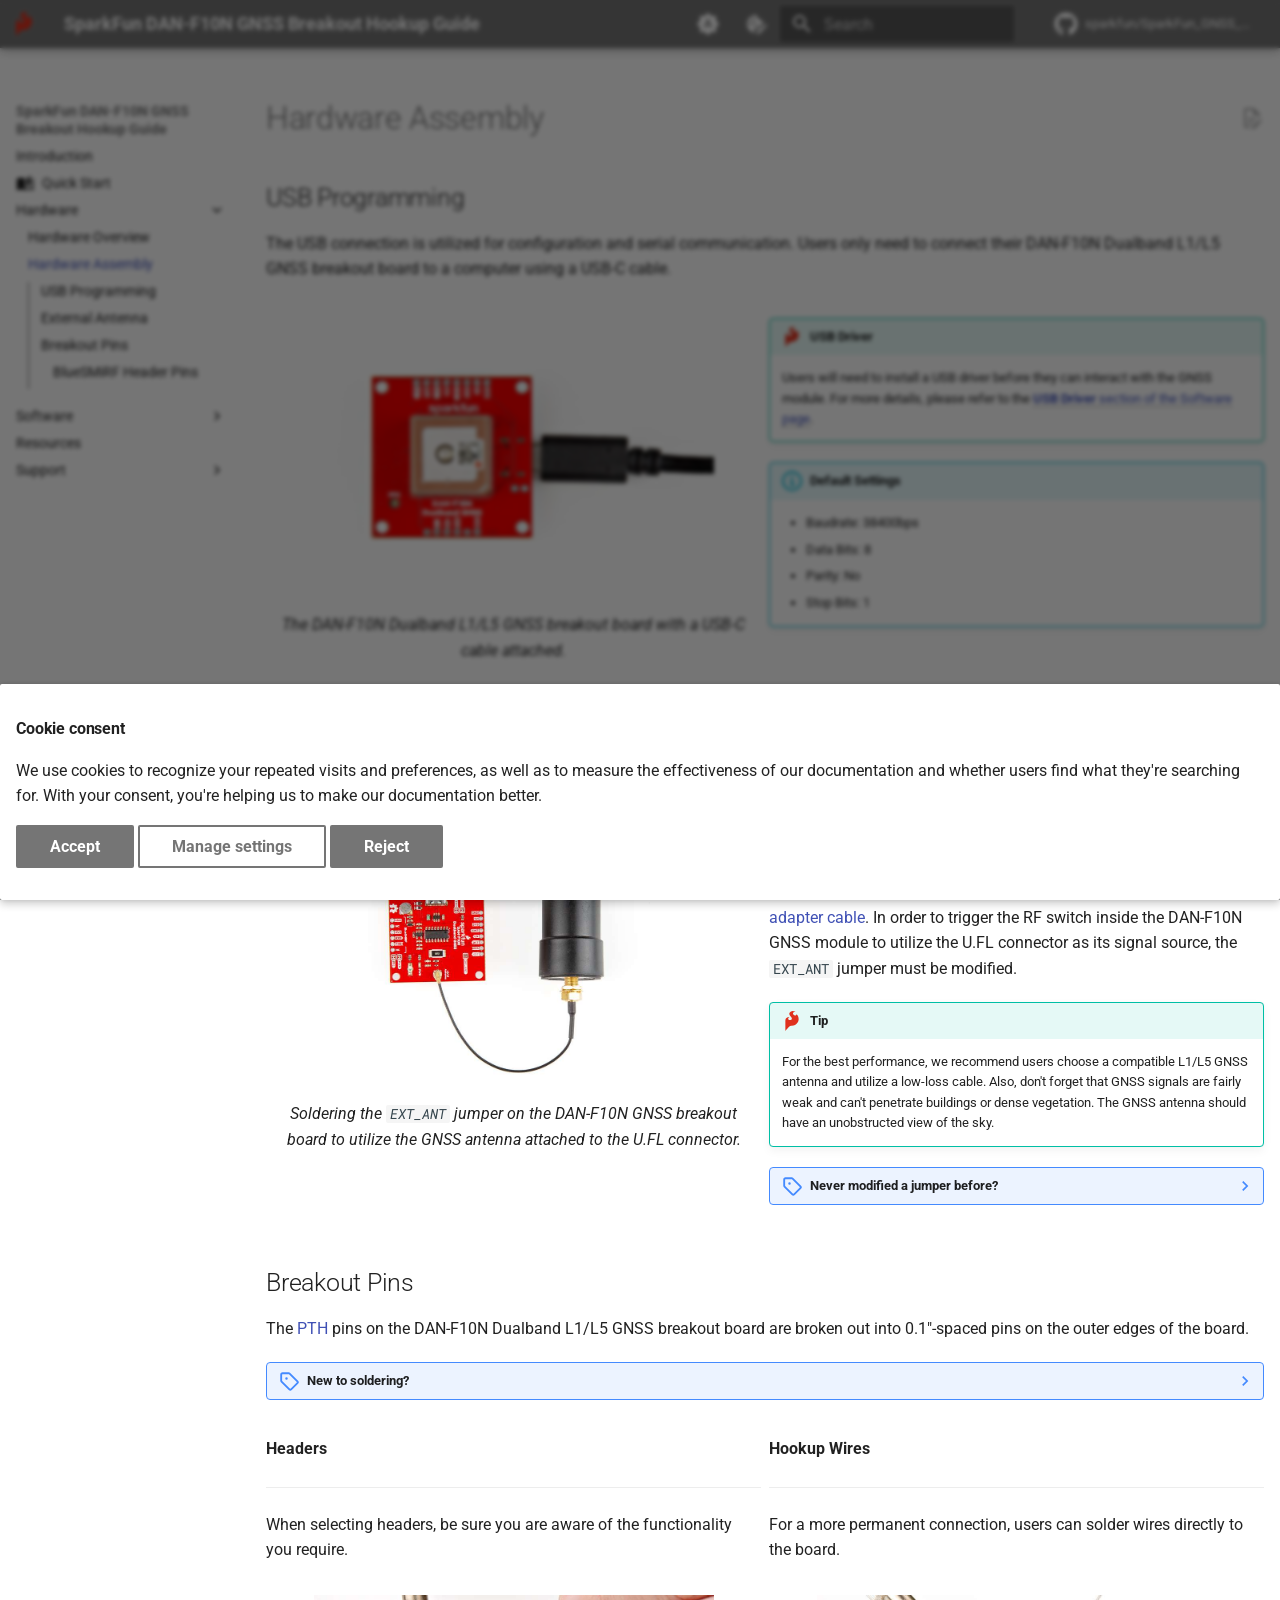
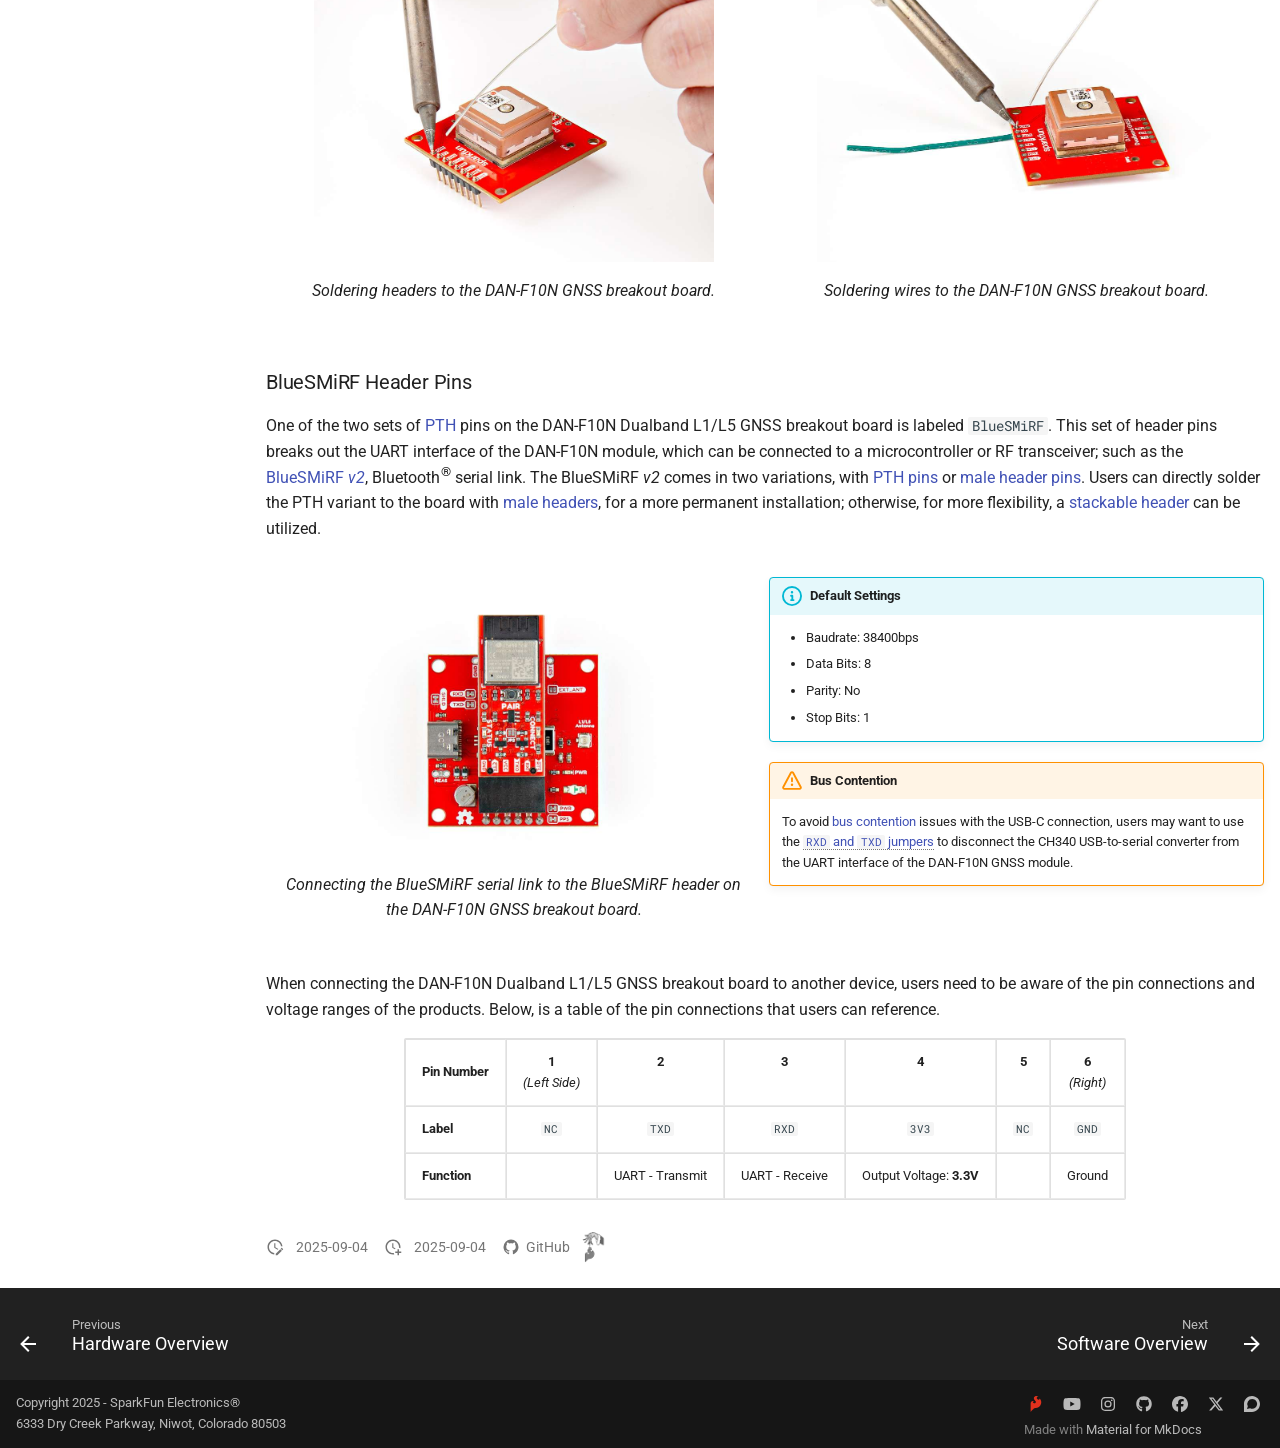
==== commit c2f05070: "Deployed c091273 with MkDocs version: 1.6.1" ====
--- a/hardware_assembly/index.html
+++ b/hardware_assembly/index.html
@@ -33,7 +33,7 @@
       
     
     
-      <link rel="stylesheet" href="../assets/stylesheets/main.1caf78d2.min.css">
+      <link rel="stylesheet" href="../assets/stylesheets/main.6f439c71.min.css">
       
         
         <link rel="stylesheet" href="../assets/stylesheets/palette.ab4e12ef.min.css">
@@ -147,7 +147,7 @@
     
   
   
-  <style>:root{--md-admonition-icon--note:url('data:image/svg+xml;charset=utf-8,%3Csvg%20xmlns%3D%22http%3A//www.w3.org/2000/svg%22%20viewBox%3D%220%200%2016%2016%22%3E%3Cpath%20d%3D%22M1%207.775V2.75C1%201.784%201.784%201%202.75%201h5.025c.464%200%20.91.184%201.238.513l6.25%206.25a1.75%201.75%200%200%201%200%202.474l-5.026%205.026a1.75%201.75%200%200%201-2.474%200l-6.25-6.25A1.75%201.75%200%200%201%201%207.775m1.5%200c0%20.066.026.13.073.177l6.25%206.25a.25.25%200%200%200%20.354%200l5.025-5.025a.25.25%200%200%200%200-.354l-6.25-6.25a.25.25%200%200%200-.177-.073H2.75a.25.25%200%200%200-.25.25ZM6%205a1%201%200%201%201%200%202%201%201%200%200%201%200-2%22/%3E%3C/svg%3E');--md-admonition-icon--abstract:url('data:image/svg+xml;charset=utf-8,%3Csvg%20xmlns%3D%22http%3A//www.w3.org/2000/svg%22%20viewBox%3D%220%200%2016%2016%22%3E%3Cpath%20d%3D%22M2.5%201.75v11.5c0%20.138.112.25.25.25h3.17a.75.75%200%200%201%200%201.5H2.75A1.75%201.75%200%200%201%201%2013.25V1.75C1%20.784%201.784%200%202.75%200h8.5C12.216%200%2013%20.784%2013%201.75v7.736a.75.75%200%200%201-1.5%200V1.75a.25.25%200%200%200-.25-.25h-8.5a.25.25%200%200%200-.25.25m13.274%209.537zl-4.557%204.45a.75.75%200%200%201-1.055-.008l-1.943-1.95a.75.75%200%200%201%201.062-1.058l1.419%201.425%204.026-3.932a.75.75%200%201%201%201.048%201.074M4.75%204h4.5a.75.75%200%200%201%200%201.5h-4.5a.75.75%200%200%201%200-1.5M4%207.75A.75.75%200%200%201%204.75%207h2a.75.75%200%200%201%200%201.5h-2A.75.75%200%200%201%204%207.75%22/%3E%3C/svg%3E');--md-admonition-icon--info:url('data:image/svg+xml;charset=utf-8,%3Csvg%20xmlns%3D%22http%3A//www.w3.org/2000/svg%22%20viewBox%3D%220%200%2016%2016%22%3E%3Cpath%20d%3D%22M0%208a8%208%200%201%201%2016%200A8%208%200%200%201%200%208m8-6.5a6.5%206.5%200%201%200%200%2013%206.5%206.5%200%200%200%200-13M6.5%207.75A.75.75%200%200%201%207.25%207h1a.75.75%200%200%201%20.75.75v2.75h.25a.75.75%200%200%201%200%201.5h-2a.75.75%200%200%201%200-1.5h.25v-2h-.25a.75.75%200%200%201-.75-.75M8%206a1%201%200%201%201%200-2%201%201%200%200%201%200%202%22/%3E%3C/svg%3E');--md-admonition-icon--tip:url('data:image/svg+xml;charset=utf-8,%3Csvg%20xmlns%3D%22http%3A//www.w3.org/2000/svg%22%20viewBox%3D%220%200%2024%2024%22%3E%3Cpath%20d%3D%22M16.307%205.476c-.756.134-1.975-.615-2.59-1.362-.755-.922-.66-1.647-.071-2.29.883-.978%202.396-.6%202.396-.6s-2.772-2.432-5.658-.44c-2.571%201.77-1.833%204.183.487%206.288%202.09%201.902.42%203.988-1.686%203.717-1.443-.184-2.034-1.343-1.687-2.054.298-.608%201.335-.982%201.335-.982s-1.19-.484-2.592.044c-1.259.474-2.297%201.515-2.214%204.12V24s1.301-1.604%202.83-3.236c1.714-1.84%202.495-3.084%204.254-2.938%203.328.205%205.735-1.273%207.371-3.645%203.141-4.563.67-9.68-1.43-10.343%200%200%20.34%201.438-.745%201.638%22/%3E%3C/svg%3E');--md-admonition-icon--success:url('data:image/svg+xml;charset=utf-8,%3Csvg%20xmlns%3D%22http%3A//www.w3.org/2000/svg%22%20viewBox%3D%220%200%2016%2016%22%3E%3Cpath%20d%3D%22M13.78%204.22a.75.75%200%200%201%200%201.06l-7.25%207.25a.75.75%200%200%201-1.06%200L2.22%209.28a.75.75%200%200%201%20.018-1.042.75.75%200%200%201%201.042-.018L6%2010.94l6.72-6.72a.75.75%200%200%201%201.06%200%22/%3E%3C/svg%3E');--md-admonition-icon--question:url('data:image/svg+xml;charset=utf-8,%3Csvg%20xmlns%3D%22http%3A//www.w3.org/2000/svg%22%20viewBox%3D%220%200%2016%2016%22%3E%3Cpath%20d%3D%22M0%208a8%208%200%201%201%2016%200A8%208%200%200%201%200%208m8-6.5a6.5%206.5%200%201%200%200%2013%206.5%206.5%200%200%200%200-13M6.92%206.085h.001a.749.749%200%201%201-1.342-.67c.169-.339.436-.701.849-.977C6.845%204.16%207.369%204%208%204a2.76%202.76%200%200%201%201.637.525c.503.377.863.965.863%201.725%200%20.448-.115.83-.329%201.15-.205.307-.47.513-.692.662-.109.072-.22.138-.313.195l-.006.004a6%206%200%200%200-.26.16%201%201%200%200%200-.276.245.75.75%200%200%201-1.248-.832c.184-.264.42-.489.692-.661q.154-.1.313-.195l.007-.004c.1-.061.182-.11.258-.161a1%201%200%200%200%20.277-.245C8.96%206.514%209%206.427%209%206.25a.61.61%200%200%200-.262-.525A1.27%201.27%200%200%200%208%205.5c-.369%200-.595.09-.74.187a1%201%200%200%200-.34.398M9%2011a1%201%200%201%201-2%200%201%201%200%200%201%202%200%22/%3E%3C/svg%3E');--md-admonition-icon--warning:url('data:image/svg+xml;charset=utf-8,%3Csvg%20xmlns%3D%22http%3A//www.w3.org/2000/svg%22%20viewBox%3D%220%200%2016%2016%22%3E%3Cpath%20d%3D%22M6.457%201.047c.659-1.234%202.427-1.234%203.086%200l6.082%2011.378A1.75%201.75%200%200%201%2014.082%2015H1.918a1.75%201.75%200%200%201-1.543-2.575Zm1.763.707a.25.25%200%200%200-.44%200L1.698%2013.132a.25.25%200%200%200%20.22.368h12.164a.25.25%200%200%200%20.22-.368Zm.53%203.996v2.5a.75.75%200%200%201-1.5%200v-2.5a.75.75%200%200%201%201.5%200M9%2011a1%201%200%201%201-2%200%201%201%200%200%201%202%200%22/%3E%3C/svg%3E');--md-admonition-icon--failure:url('data:image/svg+xml;charset=utf-8,%3Csvg%20xmlns%3D%22http%3A//www.w3.org/2000/svg%22%20viewBox%3D%220%200%2016%2016%22%3E%3Cpath%20d%3D%22M2.344%202.343za8%208%200%200%201%2011.314%2011.314A8.002%208.002%200%200%201%20.234%2010.089a8%208%200%200%201%202.11-7.746m1.06%2010.253a6.5%206.5%200%201%200%209.108-9.275%206.5%206.5%200%200%200-9.108%209.275M6.03%204.97%208%206.94l1.97-1.97a.749.749%200%200%201%201.275.326.75.75%200%200%201-.215.734L9.06%208l1.97%201.97a.749.749%200%200%201-.326%201.275.75.75%200%200%201-.734-.215L8%209.06l-1.97%201.97a.749.749%200%200%201-1.275-.326.75.75%200%200%201%20.215-.734L6.94%208%204.97%206.03a.75.75%200%200%201%20.018-1.042.75.75%200%200%201%201.042-.018%22/%3E%3C/svg%3E');--md-admonition-icon--danger:url('data:image/svg+xml;charset=utf-8,%3Csvg%20xmlns%3D%22http%3A//www.w3.org/2000/svg%22%20viewBox%3D%220%200%2016%2016%22%3E%3Cpath%20d%3D%22M9.504.43a1.516%201.516%200%200%201%202.437%201.713L10.415%205.5h2.123c1.57%200%202.346%201.909%201.22%203.004l-7.34%207.142a1.25%201.25%200%200%201-.871.354h-.302a1.25%201.25%200%200%201-1.157-1.723L5.633%2010.5H3.462c-1.57%200-2.346-1.909-1.22-3.004zm1.047%201.074L3.286%208.571A.25.25%200%200%200%203.462%209H6.75a.75.75%200%200%201%20.694%201.034l-1.713%204.188%206.982-6.793A.25.25%200%200%200%2012.538%207H9.25a.75.75%200%200%201-.683-1.06l2.008-4.418.003-.006-.004-.009-.006-.006-.008-.001q-.005%200-.009.004%22/%3E%3C/svg%3E');--md-admonition-icon--bug:url('data:image/svg+xml;charset=utf-8,%3Csvg%20xmlns%3D%22http%3A//www.w3.org/2000/svg%22%20viewBox%3D%220%200%2016%2016%22%3E%3Cpath%20d%3D%22M4.72.22a.75.75%200%200%201%201.06%200l1%20.999a3.5%203.5%200%200%201%202.441%200l.999-1a.748.748%200%200%201%201.265.332.75.75%200%200%201-.205.729l-.775.776c.616.63.995%201.493.995%202.444v.327q0%20.15-.025.292c.408.14.764.392%201.029.722l1.968-.787a.75.75%200%200%201%20.556%201.392L13%207.258V9h2.25a.75.75%200%200%201%200%201.5H13v.5q-.002.615-.141%201.186l2.17.868a.75.75%200%200%201-.557%201.392l-2.184-.873A5%205%200%200%201%208%2016a5%205%200%200%201-4.288-2.427l-2.183.873a.75.75%200%200%201-.558-1.392l2.17-.868A5%205%200%200%201%203%2011v-.5H.75a.75.75%200%200%201%200-1.5H3V7.258L.971%206.446a.75.75%200%200%201%20.558-1.392l1.967.787c.265-.33.62-.583%201.03-.722a1.7%201.7%200%200%201-.026-.292V4.5c0-.951.38-1.814.995-2.444L4.72%201.28a.75.75%200%200%201%200-1.06m.53%206.28a.75.75%200%200%200-.75.75V11a3.5%203.5%200%201%200%207%200V7.25a.75.75%200%200%200-.75-.75ZM6.173%205h3.654A.17.17%200%200%200%2010%204.827V4.5a2%202%200%201%200-4%200v.327c0%20.096.077.173.173.173%22/%3E%3C/svg%3E');--md-admonition-icon--example:url('data:image/svg+xml;charset=utf-8,%3Csvg%20xmlns%3D%22http%3A//www.w3.org/2000/svg%22%20viewBox%3D%220%200%2016%2016%22%3E%3Cpath%20d%3D%22M5%205.782V2.5h-.25a.75.75%200%200%201%200-1.5h6.5a.75.75%200%200%201%200%201.5H11v3.282l3.666%205.76C15.619%2013.04%2014.543%2015%2012.767%2015H3.233c-1.776%200-2.852-1.96-1.899-3.458Zm-2.4%206.565a.75.75%200%200%200%20.633%201.153h9.534a.75.75%200%200%200%20.633-1.153L12.225%2010.5h-8.45ZM9.5%202.5h-3V6c0%20.143-.04.283-.117.403L4.73%209h6.54L9.617%206.403A.75.75%200%200%201%209.5%206Z%22/%3E%3C/svg%3E');--md-admonition-icon--quote:url('data:image/svg+xml;charset=utf-8,%3Csvg%20xmlns%3D%22http%3A//www.w3.org/2000/svg%22%20viewBox%3D%220%200%2016%2016%22%3E%3Cpath%20d%3D%22M1.75%202.5h10.5a.75.75%200%200%201%200%201.5H1.75a.75.75%200%200%201%200-1.5m4%205h8.5a.75.75%200%200%201%200%201.5h-8.5a.75.75%200%200%201%200-1.5m0%205h8.5a.75.75%200%200%201%200%201.5h-8.5a.75.75%200%200%201%200-1.5M2.5%207.75v6a.75.75%200%200%201-1.5%200v-6a.75.75%200%200%201%201.5%200%22/%3E%3C/svg%3E');--md-admonition-icon--github:url('data:image/svg+xml;charset=utf-8,%3Csvg%20xmlns%3D%22http%3A//www.w3.org/2000/svg%22%20viewBox%3D%220%200%2024%2024%22%3E%3Cpath%20d%3D%22M12%20.297c-6.63%200-12%205.373-12%2012%200%205.303%203.438%209.8%208.205%2011.385.6.113.82-.258.82-.577%200-.285-.01-1.04-.015-2.04-3.338.724-4.042-1.61-4.042-1.61C4.422%2018.07%203.633%2017.7%203.633%2017.7c-1.087-.744.084-.729.084-.729%201.205.084%201.838%201.236%201.838%201.236%201.07%201.835%202.809%201.305%203.495.998.108-.776.417-1.305.76-1.605-2.665-.3-5.466-1.332-5.466-5.93%200-1.31.465-2.38%201.235-3.22-.135-.303-.54-1.523.105-3.176%200%200%201.005-.322%203.3%201.23.96-.267%201.98-.399%203-.405%201.02.006%202.04.138%203%20.405%202.28-1.552%203.285-1.23%203.285-1.23.645%201.653.24%202.873.12%203.176.765.84%201.23%201.91%201.23%203.22%200%204.61-2.805%205.625-5.475%205.92.42.36.81%201.096.81%202.22%200%201.606-.015%202.896-.015%203.286%200%20.315.21.69.825.57C20.565%2022.092%2024%2017.592%2024%2012.297c0-6.627-5.373-12-12-12%22/%3E%3C/svg%3E');--md-admonition-icon--arduino:url('data:image/svg+xml;charset=utf-8,%3Csvg%20xmlns%3D%22http%3A//www.w3.org/2000/svg%22%20viewBox%3D%220%200%2024%2024%22%3E%3Cpath%20d%3D%22M18.087%206.146c-.3%200-.607.017-.907.069-2.532.367-4.23%202.239-5.18%203.674-.95-1.435-2.648-3.307-5.18-3.674a6.5%206.5%200%200%200-.907-.069C2.648%206.146%200%208.77%200%2012s2.656%205.854%205.913%205.854c.3%200%20.607-.017.916-.069%202.531-.376%204.23-2.247%205.18-3.683.949%201.436%202.647%203.307%205.18%203.683.299.043.607.069.915.069C21.344%2017.854%2024%2015.23%2024%2012s-2.656-5.854-5.913-5.854M6.53%2015.734a4%204%200%200%201-.625.043c-2.148%200-3.889-1.7-3.889-3.777%200-2.085%201.749-3.777%203.898-3.777q.312.002.624.043c2.39.35%203.847%202.768%204.347%203.734-.508.974-1.974%203.384-4.355%203.734m11.558.043c-.208%200-.416-.017-.624-.043-2.39-.35-3.856-2.768-4.347-3.734.491-.966%201.957-3.384%204.347-3.734q.312-.041.624-.043c2.149%200%203.89%201.7%203.89%203.777%200%202.085-1.75%203.777-3.89%203.777m1.65-4.404v1.134h-1.205v1.182h-1.156v-1.182H16.17v-1.134h1.206V10.19h1.156v1.183zM4.246%2012.498H7.82v-1.125H4.245v1.125z%22/%3E%3C/svg%3E');--md-admonition-icon--rpi:url('data:image/svg+xml;charset=utf-8,%3Csvg%20xmlns%3D%22http%3A//www.w3.org/2000/svg%22%20viewBox%3D%220%200%2024%2024%22%3E%3Cpath%20d%3D%22m19.896%2010.896-.173-.303c.007-2.174-1.002-3.06-2.179-3.734.356-.094.724-.172.825-.619.611-.156.74-.44.8-.74.16-.106.696-.406.64-.92.3-.207.467-.473.382-.85.322-.35.407-.641.27-.909.387-.48.215-.73.05-.982.29-.525.034-1.088-.776-.994-.322-.473-1.024-.366-1.133-.364-.121-.152-.281-.282-.775-.219-.32-.285-.677-.236-1.046-.096-.438-.34-.727-.068-1.058.036-.53-.171-.652.063-.912.158-.578-.12-.754.141-1.03.418l-.323-.006c-.872.506-1.305%201.536-1.459%202.066-.153-.53-.586-1.56-1.457-2.066l-.323.006C9.942.501%209.766.239%209.19.36%208.927.265%208.806.03%208.276.202%208.059.134%207.86-.007%207.624%200a.7.7%200%200%200-.405.166c-.37-.14-.727-.189-1.046.096-.494-.063-.654.068-.776.22-.108-.003-.81-.11-1.133.363-.81-.094-1.065.47-.776.994-.165.252-.336.502.05.982-.136.268-.051.558.27.91-.084.376.083.642.383.849-.056.515.48.814.639.92.061.3.19.584.801.74.1.448.469.525.825.619-1.177.673-2.186%201.56-2.18%203.735l-.172.302c-1.349.809-2.562%203.406-.664%205.517.124.661.332%201.136.517%201.661.277%202.117%202.084%203.108%202.56%203.226.699.524%201.443%201.02%202.45%201.37.948.963%201.976%201.33%203.01%201.33h.046c1.034%200%202.062-.367%203.01-1.33%201.007-.35%201.751-.847%202.45-1.37.476-.118%202.284-1.109%202.56-3.226.186-.525.394-1%20.517-1.66%201.899-2.112.685-4.71-.664-5.518m-1.04-.371c-.07.876-4.635-3.05-3.846-3.181%202.139-.356%203.919.896%203.847%203.18m-2.015%204.365c-1.148.74-2.802.262-3.695-1.069s-.686-3.01.462-3.75%202.803-.263%203.696%201.068c.892%201.33.686%203.01-.463%203.75M13.66%201.372c.04.197.084.321.135.358.254-.272.462-.55.788-.813.001.154-.077.321.117.443a2.3%202.3%200%200%201%20.727-.624c-.152.26-.026.34.055.448.24-.206.468-.414.91-.576-.12.148-.29.292-.11.461.247-.154.496-.309%201.083-.418-.132.147-.406.295-.24.442Q17.59.915%2018.158.84c-.182.15-.334.296-.184.412.332-.102.79-.24%201.237-.121l-.283.285c-.032.038.662.03%201.12.036-.167.232-.338.456-.437.855.045.046.272.02.486%200-.22.462-.6.578-.69.776.135.101.32.075.524.006-.158.325-.49.548-.751.812.066.047.182.075.456.043a4.2%204.2%200%200%201-.88.703c.06.07.272.068.467.072-.313.307-.717.466-1.095.667.188.13.323.1.467.097-.267.22-.722.335-1.144.467.08.125.16.159.332.194-.447.247-1.087.134-1.268.26.044.125.167.206.314.274-.72.041-2.688-.027-3.065-1.516.737-.81%202.081-1.76%204.394-2.934-1.8.602-3.423%201.405-4.782%202.51-1.598-.744-.496-2.62.283-3.365m-1.613%205.372c1.133-.012%202.536.832%202.53%201.629-.005.702-.985%201.271-2.52%201.26-1.505-.017-2.518-.715-2.514-1.395.002-.56%201.228-1.527%202.504-1.494m-5.764-.6c.172-.036.252-.07.332-.195-.422-.132-.877-.247-1.145-.466.145.001.28.031.468-.097-.378-.201-.782-.36-1.095-.667.195-.005.406-.002.467-.073a4.2%204.2%200%200%201-.88-.703c.274.032.39.004.456-.043-.262-.264-.593-.487-.751-.812.203.069.389.095.523-.006-.089-.198-.47-.314-.69-.776.215.02.442.046.487%200-.1-.399-.27-.623-.437-.855.458-.007%201.152.002%201.12-.036l-.283-.285c.447-.119.905.019%201.237.121.15-.116-.002-.263-.184-.412q.569.076%201.034.254C7.106.946%206.833.798%206.7.651c.587.11.836.264%201.083.418.18-.17.01-.313-.111-.46.443.161.67.37.911.575.081-.108.207-.187.055-.448.315.178.552.389.727.624.194-.122.116-.289.117-.442.326.261.534.54.788.812.05-.037.095-.161.135-.358.78.745%201.88%202.621.283%203.365C9.33%203.633%207.707%202.83%205.909%202.228c2.312%201.174%203.656%202.124%204.392%202.933-.377%201.49-2.345%201.558-3.065%201.516.147-.068.27-.149.314-.273-.18-.126-.821-.013-1.268-.26m2.817%201.133c.788.13-3.777%204.056-3.847%203.18C5.18%208.174%206.96%206.922%209.1%207.278m-4.847%208.756c-1.109-.879-1.466-3.453.59-4.61%201.24-.327.419%205.052-.59%204.61m4.266%204.6c-.626.371-2.145.218-3.225-1.31-.729-1.282-.635-2.587-.123-2.97.765-.46%201.946.16%202.856%201.2.792.94%201.153%202.592.492%203.08m-1.242-5.61c-1.148-.74-1.355-2.42-.462-3.75s2.547-1.81%203.695-1.068c1.148.74%201.355%202.42.463%203.75-.893%201.331-2.547%201.81-3.695%201.069m4.795%208.229c-1.376.058-2.726-1.11-2.708-1.516-.02-.594%201.676-1.058%202.782-1.03%201.113-.049%202.607.352%202.61.884.018.517-1.355%201.684-2.684%201.662m2.759-5.858c.008%201.39-1.226%202.522-2.757%202.53-1.53.007-2.777-1.114-2.785-2.504v-.026c-.008-1.39%201.226-2.523%202.756-2.53s2.778%201.113%202.786%202.503zm3.855%202.003c-1.186%201.62-2.792%201.684-3.39%201.232-.625-.58-.148-2.385.71-3.374.98-1.092%202.03-1.804%202.76-1.248.492.483.78%202.301-.08%203.39m1.072-3.43c-1.009.44-1.83-4.938-.59-4.61%202.057%201.157%201.7%203.73.59%204.61m-.026-8.328h.299v-.53h.299c.15%200%20.205.062.226.205.015.108.011.239.048.325h.298c-.053-.076-.052-.236-.057-.321-.01-.138-.051-.28-.198-.318v-.004c.15-.06.215-.18.215-.34%200-.206-.154-.375-.397-.375h-.732zm.299-1.126h.327c.133%200%20.205.058.205.188%200%20.137-.072.194-.205.194h-.327zm-1.034.464a1.27%201.27%200%201%200%202.54%200%201.27%201.27%200%200%200-2.54%200m2.328%200a1.058%201.058%200%201%201-2.116%200%201.058%201.058%200%200%201%202.116%200%22/%3E%3C/svg%3E');--md-admonition-icon--python:url('data:image/svg+xml;charset=utf-8,%3Csvg%20xmlns%3D%22http%3A//www.w3.org/2000/svg%22%20viewBox%3D%220%200%2024%2024%22%3E%3Cpath%20d%3D%22m14.25.18.9.2.73.26.59.3.45.32.34.34.25.34.16.33.1.3.04.26.02.2-.01.13V8.5l-.05.63-.13.55-.21.46-.26.38-.3.31-.33.25-.35.19-.35.14-.33.1-.3.07-.26.04-.21.02H8.77l-.69.05-.59.14-.5.22-.41.27-.33.32-.27.35-.2.36-.15.37-.1.35-.07.32-.04.27-.02.21v3.06H3.17l-.21-.03-.28-.07-.32-.12-.35-.18-.36-.26-.36-.36-.35-.46-.32-.59-.28-.73-.21-.88-.14-1.05-.05-1.23.06-1.22.16-1.04.24-.87.32-.71.36-.57.4-.44.42-.33.42-.24.4-.16.36-.1.32-.05.24-.01h.16l.06.01h8.16v-.83H6.18l-.01-2.75-.02-.37.05-.34.11-.31.17-.28.25-.26.31-.23.38-.2.44-.18.51-.15.58-.12.64-.1.71-.06.77-.04.84-.02%201.27.05zm-6.3%201.98-.23.33-.08.41.08.41.23.34.33.22.41.09.41-.09.33-.22.23-.34.08-.41-.08-.41-.23-.33-.33-.22-.41-.09-.41.09zm13.09%203.95.28.06.32.12.35.18.36.27.36.35.35.47.32.59.28.73.21.88.14%201.04.05%201.23-.06%201.23-.16%201.04-.24.86-.32.71-.36.57-.4.45-.42.33-.42.24-.4.16-.36.09-.32.05-.24.02-.16-.01h-8.22v.82h5.84l.01%202.76.02.36-.05.34-.11.31-.17.29-.25.25-.31.24-.38.2-.44.17-.51.15-.58.13-.64.09-.71.07-.77.04-.84.01-1.27-.04-1.07-.14-.9-.2-.73-.25-.59-.3-.45-.33-.34-.34-.25-.34-.16-.33-.1-.3-.04-.25-.02-.2.01-.13v-5.34l.05-.64.13-.54.21-.46.26-.38.3-.32.33-.24.35-.2.35-.14.33-.1.3-.06.26-.04.21-.02.13-.01h5.84l.69-.05.59-.14.5-.21.41-.28.33-.32.27-.35.2-.36.15-.36.1-.35.07-.32.04-.28.02-.21V6.07h2.09l.14.01zm-6.47%2014.25-.23.33-.08.41.08.41.23.33.33.23.41.08.41-.08.33-.23.23-.33.08-.41-.08-.41-.23-.33-.33-.23-.41-.08-.41.08z%22/%3E%3C/svg%3E');--md-admonition-icon--code:url('data:image/svg+xml;charset=utf-8,%3Csvg%20xmlns%3D%22http%3A//www.w3.org/2000/svg%22%20viewBox%3D%220%200%20384%20512%22%3E%3C%21--%21%20Font%20Awesome%20Free%207.0.0%20by%20%40fontawesome%20-%20https%3A//fontawesome.com%20License%20-%20https%3A//fontawesome.com/license/free%20%28Icons%3A%20CC%20BY%204.0%2C%20Fonts%3A%20SIL%20OFL%201.1%2C%20Code%3A%20MIT%20License%29%20Copyright%202025%20Fonticons%2C%20Inc.--%3E%3Cpath%20fill%3D%22currentColor%22%20d%3D%22M64%2048h112v88c0%2039.8%2032.2%2072%2072%2072h88v240c0%208.8-7.2%2016-16%2016H64c-8.8%200-16-7.2-16-16V64c0-8.8%207.2-16%2016-16m160%2019.9%2092.1%2092.1H248c-13.3%200-24-10.7-24-24zM64%200C28.7%200%200%2028.7%200%2064v384c0%2035.3%2028.7%2064%2064%2064h256c35.3%200%2064-28.7%2064-64V186.5c0-17-6.7-33.3-18.7-45.3L242.7%2018.7C230.7%206.7%20214.5%200%20197.5%200zm106.2%20295.6c8.6-10.1%207.5-25.2-2.6-33.8s-25.2-7.5-33.8%202.6l-48%2056c-7.7%209-7.7%2022.2%200%2031.2l48%2056c8.6%2010.1%2023.8%2011.2%2033.8%202.6s11.2-23.8%202.6-33.8L135.6%20336zm80-31.2c-8.6-10.1-23.8-11.2-33.8-2.6s-11.2%2023.8-2.6%2033.8l34.6%2040.4-34.6%2040.4c-8.6%2010.1-7.5%2025.2%202.6%2033.8s25.2%207.5%2033.8-2.6l48-56c7.7-9%207.7-22.2%200-31.2z%22/%3E%3C/svg%3E');--md-admonition-icon--terminal:url('data:image/svg+xml;charset=utf-8,%3Csvg%20xmlns%3D%22http%3A//www.w3.org/2000/svg%22%20viewBox%3D%220%200%2016%2016%22%3E%3Cpath%20d%3D%22M0%202.75C0%201.784.784%201%201.75%201h12.5c.966%200%201.75.784%201.75%201.75v10.5A1.75%201.75%200%200%201%2014.25%2015H1.75A1.75%201.75%200%200%201%200%2013.25Zm1.75-.25a.25.25%200%200%200-.25.25v10.5c0%20.138.112.25.25.25h12.5a.25.25%200%200%200%20.25-.25V2.75a.25.25%200%200%200-.25-.25ZM7.25%208a.75.75%200%200%201-.22.53l-2.25%202.25a.749.749%200%200%201-1.275-.326.75.75%200%200%201%20.215-.734L5.44%208%203.72%206.28a.749.749%200%200%201%20.326-1.275.75.75%200%200%201%20.734.215l2.25%202.25c.141.14.22.331.22.53m1.5%201.5h3a.75.75%200%200%201%200%201.5h-3a.75.75%200%200%201%200-1.5%22/%3E%3C/svg%3E');--md-admonition-icon--serial:url('data:image/svg+xml;charset=utf-8,%3Csvg%20xmlns%3D%22http%3A//www.w3.org/2000/svg%22%20viewBox%3D%220%200%20512%20512%22%3E%3C%21--%21%20Font%20Awesome%20Free%207.0.0%20by%20%40fontawesome%20-%20https%3A//fontawesome.com%20License%20-%20https%3A//fontawesome.com/license/free%20%28Icons%3A%20CC%20BY%204.0%2C%20Fonts%3A%20SIL%20OFL%201.1%2C%20Code%3A%20MIT%20License%29%20Copyright%202025%20Fonticons%2C%20Inc.--%3E%3Cpath%20fill%3D%22currentColor%22%20d%3D%22M448%2096v256H64V96zM64%2032C28.7%2032%200%2060.7%200%2096v256c0%2035.3%2028.7%2064%2064%2064h144l-16%2048h-72c-13.3%200-24%2010.7-24%2024s10.7%2024%2024%2024h272c13.3%200%2024-10.7%2024-24s-10.7-24-24-24h-72l-16-48h144c35.3%200%2064-28.7%2064-64V96c0-35.3-28.7-64-64-64z%22/%3E%3C/svg%3E');--md-admonition-icon--hot:url('data:image/svg+xml;charset=utf-8,%3Csvg%20xmlns%3D%22http%3A//www.w3.org/2000/svg%22%20viewBox%3D%220%200%2024%2024%22%3E%3Cpath%20d%3D%22M15.66%2011.2c-.23-.3-.51-.56-.77-.82-.67-.6-1.43-1.03-2.07-1.66C11.33%207.26%2011%204.85%2011.95%203c-.95.23-1.78.75-2.49%201.32-2.59%202.08-3.61%205.75-2.39%208.9.04.1.08.2.08.33%200%20.22-.15.42-.35.5-.23.1-.47.04-.66-.12a.6.6%200%200%201-.14-.17c-1.13-1.43-1.31-3.48-.55-5.12C3.78%2010%202.87%2012.3%203%2014.47c.06.5.12%201%20.29%201.5.14.6.41%201.2.71%201.73%201.08%201.73%202.95%202.97%204.96%203.22%202.14.27%204.43-.12%206.07-1.6%201.83-1.66%202.47-4.32%201.53-6.6l-.13-.26c-.21-.46-.77-1.26-.77-1.26m-3.16%206.3c-.28.24-.74.5-1.1.6-1.12.4-2.24-.16-2.9-.82%201.19-.28%201.9-1.16%202.11-2.05.17-.8-.15-1.46-.28-2.23-.12-.74-.1-1.37.17-2.06.19.38.39.76.63%201.06.77%201%201.98%201.44%202.24%202.8.04.14.06.28.06.43.03.82-.33%201.72-.93%202.27M21%2013h-2V7h2zm0%204h-2v-2h2z%22/%3E%3C/svg%3E');--md-admonition-icon--link:url('data:image/svg+xml;charset=utf-8,%3Csvg%20xmlns%3D%22http%3A//www.w3.org/2000/svg%22%20viewBox%3D%220%200%2016%2016%22%3E%3Cpath%20d%3D%22m7.775%203.275%201.25-1.25a3.5%203.5%200%201%201%204.95%204.95l-2.5%202.5a3.5%203.5%200%200%201-4.95%200%20.75.75%200%200%201%20.018-1.042.75.75%200%200%201%201.042-.018%202%202%200%200%200%202.83%200l2.5-2.5a2.002%202.002%200%200%200-2.83-2.83l-1.25%201.25a.75.75%200%200%201-1.042-.018.75.75%200%200%201-.018-1.042m-4.69%209.64a2%202%200%200%200%202.83%200l1.25-1.25a.75.75%200%200%201%201.042.018.75.75%200%200%201%20.018%201.042l-1.25%201.25a3.5%203.5%200%201%201-4.95-4.95l2.5-2.5a3.5%203.5%200%200%201%204.95%200%20.75.75%200%200%201-.018%201.042.75.75%200%200%201-1.042.018%202%202%200%200%200-2.83%200l-2.5%202.5a2%202%200%200%200%200%202.83%22/%3E%3C/svg%3E');}</style>
+  <style>:root{--md-admonition-icon--note:url('data:image/svg+xml;charset=utf-8,%3Csvg%20xmlns%3D%22http%3A//www.w3.org/2000/svg%22%20viewBox%3D%220%200%2016%2016%22%3E%3Cpath%20d%3D%22M1%207.775V2.75C1%201.784%201.784%201%202.75%201h5.025c.464%200%20.91.184%201.238.513l6.25%206.25a1.75%201.75%200%200%201%200%202.474l-5.026%205.026a1.75%201.75%200%200%201-2.474%200l-6.25-6.25A1.75%201.75%200%200%201%201%207.775m1.5%200c0%20.066.026.13.073.177l6.25%206.25a.25.25%200%200%200%20.354%200l5.025-5.025a.25.25%200%200%200%200-.354l-6.25-6.25a.25.25%200%200%200-.177-.073H2.75a.25.25%200%200%200-.25.25ZM6%205a1%201%200%201%201%200%202%201%201%200%200%201%200-2%22/%3E%3C/svg%3E');--md-admonition-icon--abstract:url('data:image/svg+xml;charset=utf-8,%3Csvg%20xmlns%3D%22http%3A//www.w3.org/2000/svg%22%20viewBox%3D%220%200%2016%2016%22%3E%3Cpath%20d%3D%22M2.5%201.75v11.5c0%20.138.112.25.25.25h3.17a.75.75%200%200%201%200%201.5H2.75A1.75%201.75%200%200%201%201%2013.25V1.75C1%20.784%201.784%200%202.75%200h8.5C12.216%200%2013%20.784%2013%201.75v7.736a.75.75%200%200%201-1.5%200V1.75a.25.25%200%200%200-.25-.25h-8.5a.25.25%200%200%200-.25.25m13.274%209.537zl-4.557%204.45a.75.75%200%200%201-1.055-.008l-1.943-1.95a.75.75%200%200%201%201.062-1.058l1.419%201.425%204.026-3.932a.75.75%200%201%201%201.048%201.074M4.75%204h4.5a.75.75%200%200%201%200%201.5h-4.5a.75.75%200%200%201%200-1.5M4%207.75A.75.75%200%200%201%204.75%207h2a.75.75%200%200%201%200%201.5h-2A.75.75%200%200%201%204%207.75%22/%3E%3C/svg%3E');--md-admonition-icon--info:url('data:image/svg+xml;charset=utf-8,%3Csvg%20xmlns%3D%22http%3A//www.w3.org/2000/svg%22%20viewBox%3D%220%200%2016%2016%22%3E%3Cpath%20d%3D%22M0%208a8%208%200%201%201%2016%200A8%208%200%200%201%200%208m8-6.5a6.5%206.5%200%201%200%200%2013%206.5%206.5%200%200%200%200-13M6.5%207.75A.75.75%200%200%201%207.25%207h1a.75.75%200%200%201%20.75.75v2.75h.25a.75.75%200%200%201%200%201.5h-2a.75.75%200%200%201%200-1.5h.25v-2h-.25a.75.75%200%200%201-.75-.75M8%206a1%201%200%201%201%200-2%201%201%200%200%201%200%202%22/%3E%3C/svg%3E');--md-admonition-icon--tip:url('data:image/svg+xml;charset=utf-8,%3Csvg%20xmlns%3D%22http%3A//www.w3.org/2000/svg%22%20viewBox%3D%220%200%2024%2024%22%3E%3Cpath%20d%3D%22M16.307%205.476c-.756.134-1.975-.615-2.59-1.362-.755-.922-.66-1.647-.071-2.29.883-.978%202.396-.6%202.396-.6s-2.772-2.432-5.658-.44c-2.571%201.77-1.833%204.183.487%206.288%202.09%201.902.42%203.988-1.686%203.717-1.443-.184-2.034-1.343-1.687-2.054.298-.608%201.335-.982%201.335-.982s-1.19-.484-2.592.044c-1.259.474-2.297%201.515-2.214%204.12V24s1.301-1.604%202.83-3.236c1.714-1.84%202.495-3.084%204.254-2.938%203.328.205%205.735-1.273%207.371-3.645%203.141-4.563.67-9.68-1.43-10.343%200%200%20.34%201.438-.745%201.638%22/%3E%3C/svg%3E');--md-admonition-icon--success:url('data:image/svg+xml;charset=utf-8,%3Csvg%20xmlns%3D%22http%3A//www.w3.org/2000/svg%22%20viewBox%3D%220%200%2016%2016%22%3E%3Cpath%20d%3D%22M13.78%204.22a.75.75%200%200%201%200%201.06l-7.25%207.25a.75.75%200%200%201-1.06%200L2.22%209.28a.75.75%200%200%201%20.018-1.042.75.75%200%200%201%201.042-.018L6%2010.94l6.72-6.72a.75.75%200%200%201%201.06%200%22/%3E%3C/svg%3E');--md-admonition-icon--question:url('data:image/svg+xml;charset=utf-8,%3Csvg%20xmlns%3D%22http%3A//www.w3.org/2000/svg%22%20viewBox%3D%220%200%2016%2016%22%3E%3Cpath%20d%3D%22M0%208a8%208%200%201%201%2016%200A8%208%200%200%201%200%208m8-6.5a6.5%206.5%200%201%200%200%2013%206.5%206.5%200%200%200%200-13M6.92%206.085h.001a.749.749%200%201%201-1.342-.67c.169-.339.436-.701.849-.977C6.845%204.16%207.369%204%208%204a2.76%202.76%200%200%201%201.637.525c.503.377.863.965.863%201.725%200%20.448-.115.83-.329%201.15-.205.307-.47.513-.692.662-.109.072-.22.138-.313.195l-.006.004a6%206%200%200%200-.26.16%201%201%200%200%200-.276.245.75.75%200%200%201-1.248-.832c.184-.264.42-.489.692-.661q.154-.1.313-.195l.007-.004c.1-.061.182-.11.258-.161a1%201%200%200%200%20.277-.245C8.96%206.514%209%206.427%209%206.25a.61.61%200%200%200-.262-.525A1.27%201.27%200%200%200%208%205.5c-.369%200-.595.09-.74.187a1%201%200%200%200-.34.398M9%2011a1%201%200%201%201-2%200%201%201%200%200%201%202%200%22/%3E%3C/svg%3E');--md-admonition-icon--warning:url('data:image/svg+xml;charset=utf-8,%3Csvg%20xmlns%3D%22http%3A//www.w3.org/2000/svg%22%20viewBox%3D%220%200%2016%2016%22%3E%3Cpath%20d%3D%22M6.457%201.047c.659-1.234%202.427-1.234%203.086%200l6.082%2011.378A1.75%201.75%200%200%201%2014.082%2015H1.918a1.75%201.75%200%200%201-1.543-2.575Zm1.763.707a.25.25%200%200%200-.44%200L1.698%2013.132a.25.25%200%200%200%20.22.368h12.164a.25.25%200%200%200%20.22-.368Zm.53%203.996v2.5a.75.75%200%200%201-1.5%200v-2.5a.75.75%200%200%201%201.5%200M9%2011a1%201%200%201%201-2%200%201%201%200%200%201%202%200%22/%3E%3C/svg%3E');--md-admonition-icon--failure:url('data:image/svg+xml;charset=utf-8,%3Csvg%20xmlns%3D%22http%3A//www.w3.org/2000/svg%22%20viewBox%3D%220%200%2016%2016%22%3E%3Cpath%20d%3D%22M2.344%202.343za8%208%200%200%201%2011.314%2011.314A8.002%208.002%200%200%201%20.234%2010.089a8%208%200%200%201%202.11-7.746m1.06%2010.253a6.5%206.5%200%201%200%209.108-9.275%206.5%206.5%200%200%200-9.108%209.275M6.03%204.97%208%206.94l1.97-1.97a.749.749%200%200%201%201.275.326.75.75%200%200%201-.215.734L9.06%208l1.97%201.97a.749.749%200%200%201-.326%201.275.75.75%200%200%201-.734-.215L8%209.06l-1.97%201.97a.749.749%200%200%201-1.275-.326.75.75%200%200%201%20.215-.734L6.94%208%204.97%206.03a.75.75%200%200%201%20.018-1.042.75.75%200%200%201%201.042-.018%22/%3E%3C/svg%3E');--md-admonition-icon--danger:url('data:image/svg+xml;charset=utf-8,%3Csvg%20xmlns%3D%22http%3A//www.w3.org/2000/svg%22%20viewBox%3D%220%200%2016%2016%22%3E%3Cpath%20d%3D%22M9.504.43a1.516%201.516%200%200%201%202.437%201.713L10.415%205.5h2.123c1.57%200%202.346%201.909%201.22%203.004l-7.34%207.142a1.25%201.25%200%200%201-.871.354h-.302a1.25%201.25%200%200%201-1.157-1.723L5.633%2010.5H3.462c-1.57%200-2.346-1.909-1.22-3.004zm1.047%201.074L3.286%208.571A.25.25%200%200%200%203.462%209H6.75a.75.75%200%200%201%20.694%201.034l-1.713%204.188%206.982-6.793A.25.25%200%200%200%2012.538%207H9.25a.75.75%200%200%201-.683-1.06l2.008-4.418.003-.006-.004-.009-.006-.006-.008-.001q-.005%200-.009.004%22/%3E%3C/svg%3E');--md-admonition-icon--bug:url('data:image/svg+xml;charset=utf-8,%3Csvg%20xmlns%3D%22http%3A//www.w3.org/2000/svg%22%20viewBox%3D%220%200%2016%2016%22%3E%3Cpath%20d%3D%22M4.72.22a.75.75%200%200%201%201.06%200l1%20.999a3.5%203.5%200%200%201%202.441%200l.999-1a.748.748%200%200%201%201.265.332.75.75%200%200%201-.205.729l-.775.776c.616.63.995%201.493.995%202.444v.327q0%20.15-.025.292c.408.14.764.392%201.029.722l1.968-.787a.75.75%200%200%201%20.556%201.392L13%207.258V9h2.25a.75.75%200%200%201%200%201.5H13v.5q-.002.615-.141%201.186l2.17.868a.75.75%200%200%201-.557%201.392l-2.184-.873A5%205%200%200%201%208%2016a5%205%200%200%201-4.288-2.427l-2.183.873a.75.75%200%200%201-.558-1.392l2.17-.868A5%205%200%200%201%203%2011v-.5H.75a.75.75%200%200%201%200-1.5H3V7.258L.971%206.446a.75.75%200%200%201%20.558-1.392l1.967.787c.265-.33.62-.583%201.03-.722a1.7%201.7%200%200%201-.026-.292V4.5c0-.951.38-1.814.995-2.444L4.72%201.28a.75.75%200%200%201%200-1.06m.53%206.28a.75.75%200%200%200-.75.75V11a3.5%203.5%200%201%200%207%200V7.25a.75.75%200%200%200-.75-.75ZM6.173%205h3.654A.17.17%200%200%200%2010%204.827V4.5a2%202%200%201%200-4%200v.327c0%20.096.077.173.173.173%22/%3E%3C/svg%3E');--md-admonition-icon--example:url('data:image/svg+xml;charset=utf-8,%3Csvg%20xmlns%3D%22http%3A//www.w3.org/2000/svg%22%20viewBox%3D%220%200%2016%2016%22%3E%3Cpath%20d%3D%22M5%205.782V2.5h-.25a.75.75%200%200%201%200-1.5h6.5a.75.75%200%200%201%200%201.5H11v3.282l3.666%205.76C15.619%2013.04%2014.543%2015%2012.767%2015H3.233c-1.776%200-2.852-1.96-1.899-3.458Zm-2.4%206.565a.75.75%200%200%200%20.633%201.153h9.534a.75.75%200%200%200%20.633-1.153L12.225%2010.5h-8.45ZM9.5%202.5h-3V6c0%20.143-.04.283-.117.403L4.73%209h6.54L9.617%206.403A.75.75%200%200%201%209.5%206Z%22/%3E%3C/svg%3E');--md-admonition-icon--quote:url('data:image/svg+xml;charset=utf-8,%3Csvg%20xmlns%3D%22http%3A//www.w3.org/2000/svg%22%20viewBox%3D%220%200%2016%2016%22%3E%3Cpath%20d%3D%22M1.75%202.5h10.5a.75.75%200%200%201%200%201.5H1.75a.75.75%200%200%201%200-1.5m4%205h8.5a.75.75%200%200%201%200%201.5h-8.5a.75.75%200%200%201%200-1.5m0%205h8.5a.75.75%200%200%201%200%201.5h-8.5a.75.75%200%200%201%200-1.5M2.5%207.75v6a.75.75%200%200%201-1.5%200v-6a.75.75%200%200%201%201.5%200%22/%3E%3C/svg%3E');--md-admonition-icon--github:url('data:image/svg+xml;charset=utf-8,%3Csvg%20xmlns%3D%22http%3A//www.w3.org/2000/svg%22%20viewBox%3D%220%200%2024%2024%22%3E%3Cpath%20d%3D%22M12%20.297c-6.63%200-12%205.373-12%2012%200%205.303%203.438%209.8%208.205%2011.385.6.113.82-.258.82-.577%200-.285-.01-1.04-.015-2.04-3.338.724-4.042-1.61-4.042-1.61C4.422%2018.07%203.633%2017.7%203.633%2017.7c-1.087-.744.084-.729.084-.729%201.205.084%201.838%201.236%201.838%201.236%201.07%201.835%202.809%201.305%203.495.998.108-.776.417-1.305.76-1.605-2.665-.3-5.466-1.332-5.466-5.93%200-1.31.465-2.38%201.235-3.22-.135-.303-.54-1.523.105-3.176%200%200%201.005-.322%203.3%201.23.96-.267%201.98-.399%203-.405%201.02.006%202.04.138%203%20.405%202.28-1.552%203.285-1.23%203.285-1.23.645%201.653.24%202.873.12%203.176.765.84%201.23%201.91%201.23%203.22%200%204.61-2.805%205.625-5.475%205.92.42.36.81%201.096.81%202.22%200%201.606-.015%202.896-.015%203.286%200%20.315.21.69.825.57C20.565%2022.092%2024%2017.592%2024%2012.297c0-6.627-5.373-12-12-12%22/%3E%3C/svg%3E');--md-admonition-icon--arduino:url('data:image/svg+xml;charset=utf-8,%3Csvg%20xmlns%3D%22http%3A//www.w3.org/2000/svg%22%20viewBox%3D%220%200%2024%2024%22%3E%3Cpath%20d%3D%22M18.087%206.146c-.3%200-.607.017-.907.069-2.532.367-4.23%202.239-5.18%203.674-.95-1.435-2.648-3.307-5.18-3.674a6.5%206.5%200%200%200-.907-.069C2.648%206.146%200%208.77%200%2012s2.656%205.854%205.913%205.854c.3%200%20.607-.017.916-.069%202.531-.376%204.23-2.247%205.18-3.683.949%201.436%202.647%203.307%205.18%203.683.299.043.607.069.915.069C21.344%2017.854%2024%2015.23%2024%2012s-2.656-5.854-5.913-5.854M6.53%2015.734a4%204%200%200%201-.625.043c-2.148%200-3.889-1.7-3.889-3.777%200-2.085%201.749-3.777%203.898-3.777q.312.002.624.043c2.39.35%203.847%202.768%204.347%203.734-.508.974-1.974%203.384-4.355%203.734m11.558.043c-.208%200-.416-.017-.624-.043-2.39-.35-3.856-2.768-4.347-3.734.491-.966%201.957-3.384%204.347-3.734q.312-.041.624-.043c2.149%200%203.89%201.7%203.89%203.777%200%202.085-1.75%203.777-3.89%203.777m1.65-4.404v1.134h-1.205v1.182h-1.156v-1.182H16.17v-1.134h1.206V10.19h1.156v1.183zM4.246%2012.498H7.82v-1.125H4.245v1.125z%22/%3E%3C/svg%3E');--md-admonition-icon--rpi:url('data:image/svg+xml;charset=utf-8,%3Csvg%20xmlns%3D%22http%3A//www.w3.org/2000/svg%22%20viewBox%3D%220%200%2024%2024%22%3E%3Cpath%20d%3D%22m19.896%2010.896-.173-.303c.007-2.174-1.002-3.06-2.179-3.734.356-.094.724-.172.825-.619.611-.156.74-.44.8-.74.16-.106.696-.406.64-.92.3-.207.467-.473.382-.85.322-.35.407-.641.27-.909.387-.48.215-.73.05-.982.29-.525.034-1.088-.776-.994-.322-.473-1.024-.366-1.133-.364-.121-.152-.281-.282-.775-.219-.32-.285-.677-.236-1.046-.096-.438-.34-.727-.068-1.058.036-.53-.171-.652.063-.912.158-.578-.12-.754.141-1.03.418l-.323-.006c-.872.506-1.305%201.536-1.459%202.066-.153-.53-.586-1.56-1.457-2.066l-.323.006C9.942.501%209.766.239%209.19.36%208.927.265%208.806.03%208.276.202%208.059.134%207.86-.007%207.624%200a.7.7%200%200%200-.405.166c-.37-.14-.727-.189-1.046.096-.494-.063-.654.068-.776.22-.108-.003-.81-.11-1.133.363-.81-.094-1.065.47-.776.994-.165.252-.336.502.05.982-.136.268-.051.558.27.91-.084.376.083.642.383.849-.056.515.48.814.639.92.061.3.19.584.801.74.1.448.469.525.825.619-1.177.673-2.186%201.56-2.18%203.735l-.172.302c-1.349.809-2.562%203.406-.664%205.517.124.661.332%201.136.517%201.661.277%202.117%202.084%203.108%202.56%203.226.699.524%201.443%201.02%202.45%201.37.948.963%201.976%201.33%203.01%201.33h.046c1.034%200%202.062-.367%203.01-1.33%201.007-.35%201.751-.847%202.45-1.37.476-.118%202.284-1.109%202.56-3.226.186-.525.394-1%20.517-1.66%201.899-2.112.685-4.71-.664-5.518m-1.04-.371c-.07.876-4.635-3.05-3.846-3.181%202.139-.356%203.919.896%203.847%203.18m-2.015%204.365c-1.148.74-2.802.262-3.695-1.069s-.686-3.01.462-3.75%202.803-.263%203.696%201.068c.892%201.33.686%203.01-.463%203.75M13.66%201.372c.04.197.084.321.135.358.254-.272.462-.55.788-.813.001.154-.077.321.117.443a2.3%202.3%200%200%201%20.727-.624c-.152.26-.026.34.055.448.24-.206.468-.414.91-.576-.12.148-.29.292-.11.461.247-.154.496-.309%201.083-.418-.132.147-.406.295-.24.442Q17.59.915%2018.158.84c-.182.15-.334.296-.184.412.332-.102.79-.24%201.237-.121l-.283.285c-.032.038.662.03%201.12.036-.167.232-.338.456-.437.855.045.046.272.02.486%200-.22.462-.6.578-.69.776.135.101.32.075.524.006-.158.325-.49.548-.751.812.066.047.182.075.456.043a4.2%204.2%200%200%201-.88.703c.06.07.272.068.467.072-.313.307-.717.466-1.095.667.188.13.323.1.467.097-.267.22-.722.335-1.144.467.08.125.16.159.332.194-.447.247-1.087.134-1.268.26.044.125.167.206.314.274-.72.041-2.688-.027-3.065-1.516.737-.81%202.081-1.76%204.394-2.934-1.8.602-3.423%201.405-4.782%202.51-1.598-.744-.496-2.62.283-3.365m-1.613%205.372c1.133-.012%202.536.832%202.53%201.629-.005.702-.985%201.271-2.52%201.26-1.505-.017-2.518-.715-2.514-1.395.002-.56%201.228-1.527%202.504-1.494m-5.764-.6c.172-.036.252-.07.332-.195-.422-.132-.877-.247-1.145-.466.145.001.28.031.468-.097-.378-.201-.782-.36-1.095-.667.195-.005.406-.002.467-.073a4.2%204.2%200%200%201-.88-.703c.274.032.39.004.456-.043-.262-.264-.593-.487-.751-.812.203.069.389.095.523-.006-.089-.198-.47-.314-.69-.776.215.02.442.046.487%200-.1-.399-.27-.623-.437-.855.458-.007%201.152.002%201.12-.036l-.283-.285c.447-.119.905.019%201.237.121.15-.116-.002-.263-.184-.412q.569.076%201.034.254C7.106.946%206.833.798%206.7.651c.587.11.836.264%201.083.418.18-.17.01-.313-.111-.46.443.161.67.37.911.575.081-.108.207-.187.055-.448.315.178.552.389.727.624.194-.122.116-.289.117-.442.326.261.534.54.788.812.05-.037.095-.161.135-.358.78.745%201.88%202.621.283%203.365C9.33%203.633%207.707%202.83%205.909%202.228c2.312%201.174%203.656%202.124%204.392%202.933-.377%201.49-2.345%201.558-3.065%201.516.147-.068.27-.149.314-.273-.18-.126-.821-.013-1.268-.26m2.817%201.133c.788.13-3.777%204.056-3.847%203.18C5.18%208.174%206.96%206.922%209.1%207.278m-4.847%208.756c-1.109-.879-1.466-3.453.59-4.61%201.24-.327.419%205.052-.59%204.61m4.266%204.6c-.626.371-2.145.218-3.225-1.31-.729-1.282-.635-2.587-.123-2.97.765-.46%201.946.16%202.856%201.2.792.94%201.153%202.592.492%203.08m-1.242-5.61c-1.148-.74-1.355-2.42-.462-3.75s2.547-1.81%203.695-1.068c1.148.74%201.355%202.42.463%203.75-.893%201.331-2.547%201.81-3.695%201.069m4.795%208.229c-1.376.058-2.726-1.11-2.708-1.516-.02-.594%201.676-1.058%202.782-1.03%201.113-.049%202.607.352%202.61.884.018.517-1.355%201.684-2.684%201.662m2.759-5.858c.008%201.39-1.226%202.522-2.757%202.53-1.53.007-2.777-1.114-2.785-2.504v-.026c-.008-1.39%201.226-2.523%202.756-2.53s2.778%201.113%202.786%202.503zm3.855%202.003c-1.186%201.62-2.792%201.684-3.39%201.232-.625-.58-.148-2.385.71-3.374.98-1.092%202.03-1.804%202.76-1.248.492.483.78%202.301-.08%203.39m1.072-3.43c-1.009.44-1.83-4.938-.59-4.61%202.057%201.157%201.7%203.73.59%204.61m-.026-8.328h.299v-.53h.299c.15%200%20.205.062.226.205.015.108.011.239.048.325h.298c-.053-.076-.052-.236-.057-.321-.01-.138-.051-.28-.198-.318v-.004c.15-.06.215-.18.215-.34%200-.206-.154-.375-.397-.375h-.732zm.299-1.126h.327c.133%200%20.205.058.205.188%200%20.137-.072.194-.205.194h-.327zm-1.034.464a1.27%201.27%200%201%200%202.54%200%201.27%201.27%200%200%200-2.54%200m2.328%200a1.058%201.058%200%201%201-2.116%200%201.058%201.058%200%200%201%202.116%200%22/%3E%3C/svg%3E');--md-admonition-icon--python:url('data:image/svg+xml;charset=utf-8,%3Csvg%20xmlns%3D%22http%3A//www.w3.org/2000/svg%22%20viewBox%3D%220%200%2024%2024%22%3E%3Cpath%20d%3D%22m14.25.18.9.2.73.26.59.3.45.32.34.34.25.34.16.33.1.3.04.26.02.2-.01.13V8.5l-.05.63-.13.55-.21.46-.26.38-.3.31-.33.25-.35.19-.35.14-.33.1-.3.07-.26.04-.21.02H8.77l-.69.05-.59.14-.5.22-.41.27-.33.32-.27.35-.2.36-.15.37-.1.35-.07.32-.04.27-.02.21v3.06H3.17l-.21-.03-.28-.07-.32-.12-.35-.18-.36-.26-.36-.36-.35-.46-.32-.59-.28-.73-.21-.88-.14-1.05-.05-1.23.06-1.22.16-1.04.24-.87.32-.71.36-.57.4-.44.42-.33.42-.24.4-.16.36-.1.32-.05.24-.01h.16l.06.01h8.16v-.83H6.18l-.01-2.75-.02-.37.05-.34.11-.31.17-.28.25-.26.31-.23.38-.2.44-.18.51-.15.58-.12.64-.1.71-.06.77-.04.84-.02%201.27.05zm-6.3%201.98-.23.33-.08.41.08.41.23.34.33.22.41.09.41-.09.33-.22.23-.34.08-.41-.08-.41-.23-.33-.33-.22-.41-.09-.41.09zm13.09%203.95.28.06.32.12.35.18.36.27.36.35.35.47.32.59.28.73.21.88.14%201.04.05%201.23-.06%201.23-.16%201.04-.24.86-.32.71-.36.57-.4.45-.42.33-.42.24-.4.16-.36.09-.32.05-.24.02-.16-.01h-8.22v.82h5.84l.01%202.76.02.36-.05.34-.11.31-.17.29-.25.25-.31.24-.38.2-.44.17-.51.15-.58.13-.64.09-.71.07-.77.04-.84.01-1.27-.04-1.07-.14-.9-.2-.73-.25-.59-.3-.45-.33-.34-.34-.25-.34-.16-.33-.1-.3-.04-.25-.02-.2.01-.13v-5.34l.05-.64.13-.54.21-.46.26-.38.3-.32.33-.24.35-.2.35-.14.33-.1.3-.06.26-.04.21-.02.13-.01h5.84l.69-.05.59-.14.5-.21.41-.28.33-.32.27-.35.2-.36.15-.36.1-.35.07-.32.04-.28.02-.21V6.07h2.09l.14.01zm-6.47%2014.25-.23.33-.08.41.08.41.23.33.33.23.41.08.41-.08.33-.23.23-.33.08-.41-.08-.41-.23-.33-.33-.23-.41-.08-.41.08z%22/%3E%3C/svg%3E');--md-admonition-icon--code:url('data:image/svg+xml;charset=utf-8,%3Csvg%20xmlns%3D%22http%3A//www.w3.org/2000/svg%22%20viewBox%3D%220%200%20384%20512%22%3E%3C%21--%21%20Font%20Awesome%20Free%207.0.0%20by%20%40fontawesome%20-%20https%3A//fontawesome.com%20License%20-%20https%3A//fontawesome.com/license/free%20%28Icons%3A%20CC%20BY%204.0%2C%20Fonts%3A%20SIL%20OFL%201.1%2C%20Code%3A%20MIT%20License%29%20Copyright%202025%20Fonticons%2C%20Inc.--%3E%3Cpath%20d%3D%22M64%2048h112v88c0%2039.8%2032.2%2072%2072%2072h88v240c0%208.8-7.2%2016-16%2016H64c-8.8%200-16-7.2-16-16V64c0-8.8%207.2-16%2016-16m160%2019.9%2092.1%2092.1H248c-13.3%200-24-10.7-24-24zM64%200C28.7%200%200%2028.7%200%2064v384c0%2035.3%2028.7%2064%2064%2064h256c35.3%200%2064-28.7%2064-64V186.5c0-17-6.7-33.3-18.7-45.3L242.7%2018.7C230.7%206.7%20214.5%200%20197.5%200zm106.2%20295.6c8.6-10.1%207.5-25.2-2.6-33.8s-25.2-7.5-33.8%202.6l-48%2056c-7.7%209-7.7%2022.2%200%2031.2l48%2056c8.6%2010.1%2023.8%2011.2%2033.8%202.6s11.2-23.8%202.6-33.8L135.6%20336zm80-31.2c-8.6-10.1-23.8-11.2-33.8-2.6s-11.2%2023.8-2.6%2033.8l34.6%2040.4-34.6%2040.4c-8.6%2010.1-7.5%2025.2%202.6%2033.8s25.2%207.5%2033.8-2.6l48-56c7.7-9%207.7-22.2%200-31.2z%22/%3E%3C/svg%3E');--md-admonition-icon--terminal:url('data:image/svg+xml;charset=utf-8,%3Csvg%20xmlns%3D%22http%3A//www.w3.org/2000/svg%22%20viewBox%3D%220%200%2016%2016%22%3E%3Cpath%20d%3D%22M0%202.75C0%201.784.784%201%201.75%201h12.5c.966%200%201.75.784%201.75%201.75v10.5A1.75%201.75%200%200%201%2014.25%2015H1.75A1.75%201.75%200%200%201%200%2013.25Zm1.75-.25a.25.25%200%200%200-.25.25v10.5c0%20.138.112.25.25.25h12.5a.25.25%200%200%200%20.25-.25V2.75a.25.25%200%200%200-.25-.25ZM7.25%208a.75.75%200%200%201-.22.53l-2.25%202.25a.749.749%200%200%201-1.275-.326.75.75%200%200%201%20.215-.734L5.44%208%203.72%206.28a.749.749%200%200%201%20.326-1.275.75.75%200%200%201%20.734.215l2.25%202.25c.141.14.22.331.22.53m1.5%201.5h3a.75.75%200%200%201%200%201.5h-3a.75.75%200%200%201%200-1.5%22/%3E%3C/svg%3E');--md-admonition-icon--serial:url('data:image/svg+xml;charset=utf-8,%3Csvg%20xmlns%3D%22http%3A//www.w3.org/2000/svg%22%20viewBox%3D%220%200%20512%20512%22%3E%3C%21--%21%20Font%20Awesome%20Free%207.0.0%20by%20%40fontawesome%20-%20https%3A//fontawesome.com%20License%20-%20https%3A//fontawesome.com/license/free%20%28Icons%3A%20CC%20BY%204.0%2C%20Fonts%3A%20SIL%20OFL%201.1%2C%20Code%3A%20MIT%20License%29%20Copyright%202025%20Fonticons%2C%20Inc.--%3E%3Cpath%20d%3D%22M448%2096v256H64V96zM64%2032C28.7%2032%200%2060.7%200%2096v256c0%2035.3%2028.7%2064%2064%2064h144l-16%2048h-72c-13.3%200-24%2010.7-24%2024s10.7%2024%2024%2024h272c13.3%200%2024-10.7%2024-24s-10.7-24-24-24h-72l-16-48h144c35.3%200%2064-28.7%2064-64V96c0-35.3-28.7-64-64-64z%22/%3E%3C/svg%3E');--md-admonition-icon--hot:url('data:image/svg+xml;charset=utf-8,%3Csvg%20xmlns%3D%22http%3A//www.w3.org/2000/svg%22%20viewBox%3D%220%200%2024%2024%22%3E%3Cpath%20d%3D%22M15.66%2011.2c-.23-.3-.51-.56-.77-.82-.67-.6-1.43-1.03-2.07-1.66C11.33%207.26%2011%204.85%2011.95%203c-.95.23-1.78.75-2.49%201.32-2.59%202.08-3.61%205.75-2.39%208.9.04.1.08.2.08.33%200%20.22-.15.42-.35.5-.23.1-.47.04-.66-.12a.6.6%200%200%201-.14-.17c-1.13-1.43-1.31-3.48-.55-5.12C3.78%2010%202.87%2012.3%203%2014.47c.06.5.12%201%20.29%201.5.14.6.41%201.2.71%201.73%201.08%201.73%202.95%202.97%204.96%203.22%202.14.27%204.43-.12%206.07-1.6%201.83-1.66%202.47-4.32%201.53-6.6l-.13-.26c-.21-.46-.77-1.26-.77-1.26m-3.16%206.3c-.28.24-.74.5-1.1.6-1.12.4-2.24-.16-2.9-.82%201.19-.28%201.9-1.16%202.11-2.05.17-.8-.15-1.46-.28-2.23-.12-.74-.1-1.37.17-2.06.19.38.39.76.63%201.06.77%201%201.98%201.44%202.24%202.8.04.14.06.28.06.43.03.82-.33%201.72-.93%202.27M21%2013h-2V7h2zm0%204h-2v-2h2z%22/%3E%3C/svg%3E');--md-admonition-icon--link:url('data:image/svg+xml;charset=utf-8,%3Csvg%20xmlns%3D%22http%3A//www.w3.org/2000/svg%22%20viewBox%3D%220%200%2016%2016%22%3E%3Cpath%20d%3D%22m7.775%203.275%201.25-1.25a3.5%203.5%200%201%201%204.95%204.95l-2.5%202.5a3.5%203.5%200%200%201-4.95%200%20.75.75%200%200%201%20.018-1.042.75.75%200%200%201%201.042-.018%202%202%200%200%200%202.83%200l2.5-2.5a2.002%202.002%200%200%200-2.83-2.83l-1.25%201.25a.75.75%200%200%201-1.042-.018.75.75%200%200%201-.018-1.042m-4.69%209.64a2%202%200%200%200%202.83%200l1.25-1.25a.75.75%200%200%201%201.042.018.75.75%200%200%201%20.018%201.042l-1.25%201.25a3.5%203.5%200%201%201-4.95-4.95l2.5-2.5a3.5%203.5%200%200%201%204.95%200%20.75.75%200%200%201-.018%201.042.75.75%200%200%201-1.042.018%202%202%200%200%200-2.83%200l-2.5%202.5a2%202%200%200%200%200%202.83%22/%3E%3C/svg%3E');}</style>
 
 
 
@@ -429,7 +429,7 @@
         <a href="https://github.com/sparkfun/SparkFun_GNSS_DAN-F10N" title="Go to repository" class="md-source" data-md-component="source" target="_blank" rel="noopener">
   <div class="md-source__icon md-icon">
     
-    <svg xmlns="http://www.w3.org/2000/svg" viewBox="0 0 512 512"><!--! Font Awesome Free 7.0.0 by @fontawesome - https://fontawesome.com License - https://fontawesome.com/license/free (Icons: CC BY 4.0, Fonts: SIL OFL 1.1, Code: MIT License) Copyright 2025 Fonticons, Inc.--><path fill="currentColor" d="M173.9 397.4c0 2-2.3 3.6-5.2 3.6-3.3.3-5.6-1.3-5.6-3.6 0-2 2.3-3.6 5.2-3.6 3-.3 5.6 1.3 5.6 3.6m-31.1-4.5c-.7 2 1.3 4.3 4.3 4.9 2.6 1 5.6 0 6.2-2s-1.3-4.3-4.3-5.2c-2.6-.7-5.5.3-6.2 2.3m44.2-1.7c-2.9.7-4.9 2.6-4.6 4.9.3 2 2.9 3.3 5.9 2.6 2.9-.7 4.9-2.6 4.6-4.6-.3-1.9-3-3.2-5.9-2.9M252.8 8C114.1 8 8 113.3 8 252c0 110.9 69.8 205.8 169.5 239.2 12.8 2.3 17.3-5.6 17.3-12.1 0-6.2-.3-40.4-.3-61.4 0 0-70 15-84.7-29.8 0 0-11.4-29.1-27.8-36.6 0 0-22.9-15.7 1.6-15.4 0 0 24.9 2 38.6 25.8 21.9 38.6 58.6 27.5 72.9 20.9 2.3-16 8.8-27.1 16-33.7-55.9-6.2-112.3-14.3-112.3-110.5 0-27.5 7.6-41.3 23.6-58.9-2.6-6.5-11.1-33.3 2.6-67.9 20.9-6.5 69 27 69 27 20-5.6 41.5-8.5 62.8-8.5s42.8 2.9 62.8 8.5c0 0 48.1-33.6 69-27 13.7 34.7 5.2 61.4 2.6 67.9 16 17.7 25.8 31.5 25.8 58.9 0 96.5-58.9 104.2-114.8 110.5 9.2 7.9 17 22.9 17 46.4 0 33.7-.3 75.4-.3 83.6 0 6.5 4.6 14.4 17.3 12.1C436.2 457.8 504 362.9 504 252 504 113.3 391.5 8 252.8 8M105.2 352.9c-1.3 1-1 3.3.7 5.2 1.6 1.6 3.9 2.3 5.2 1 1.3-1 1-3.3-.7-5.2-1.6-1.6-3.9-2.3-5.2-1m-10.8-8.1c-.7 1.3.3 2.9 2.3 3.9 1.6 1 3.6.7 4.3-.7.7-1.3-.3-2.9-2.3-3.9-2-.6-3.6-.3-4.3.7m32.4 35.6c-1.6 1.3-1 4.3 1.3 6.2 2.3 2.3 5.2 2.6 6.5 1 1.3-1.3.7-4.3-1.3-6.2-2.2-2.3-5.2-2.6-6.5-1m-11.4-14.7c-1.6 1-1.6 3.6 0 5.9s4.3 3.3 5.6 2.3c1.6-1.3 1.6-3.9 0-6.2-1.4-2.3-4-3.3-5.6-2"/></svg>
+    <svg xmlns="http://www.w3.org/2000/svg" viewBox="0 0 512 512"><!--! Font Awesome Free 7.0.0 by @fontawesome - https://fontawesome.com License - https://fontawesome.com/license/free (Icons: CC BY 4.0, Fonts: SIL OFL 1.1, Code: MIT License) Copyright 2025 Fonticons, Inc.--><path d="M173.9 397.4c0 2-2.3 3.6-5.2 3.6-3.3.3-5.6-1.3-5.6-3.6 0-2 2.3-3.6 5.2-3.6 3-.3 5.6 1.3 5.6 3.6m-31.1-4.5c-.7 2 1.3 4.3 4.3 4.9 2.6 1 5.6 0 6.2-2s-1.3-4.3-4.3-5.2c-2.6-.7-5.5.3-6.2 2.3m44.2-1.7c-2.9.7-4.9 2.6-4.6 4.9.3 2 2.9 3.3 5.9 2.6 2.9-.7 4.9-2.6 4.6-4.6-.3-1.9-3-3.2-5.9-2.9M252.8 8C114.1 8 8 113.3 8 252c0 110.9 69.8 205.8 169.5 239.2 12.8 2.3 17.3-5.6 17.3-12.1 0-6.2-.3-40.4-.3-61.4 0 0-70 15-84.7-29.8 0 0-11.4-29.1-27.8-36.6 0 0-22.9-15.7 1.6-15.4 0 0 24.9 2 38.6 25.8 21.9 38.6 58.6 27.5 72.9 20.9 2.3-16 8.8-27.1 16-33.7-55.9-6.2-112.3-14.3-112.3-110.5 0-27.5 7.6-41.3 23.6-58.9-2.6-6.5-11.1-33.3 2.6-67.9 20.9-6.5 69 27 69 27 20-5.6 41.5-8.5 62.8-8.5s42.8 2.9 62.8 8.5c0 0 48.1-33.6 69-27 13.7 34.7 5.2 61.4 2.6 67.9 16 17.7 25.8 31.5 25.8 58.9 0 96.5-58.9 104.2-114.8 110.5 9.2 7.9 17 22.9 17 46.4 0 33.7-.3 75.4-.3 83.6 0 6.5 4.6 14.4 17.3 12.1C436.2 457.8 504 362.9 504 252 504 113.3 391.5 8 252.8 8M105.2 352.9c-1.3 1-1 3.3.7 5.2 1.6 1.6 3.9 2.3 5.2 1 1.3-1 1-3.3-.7-5.2-1.6-1.6-3.9-2.3-5.2-1m-10.8-8.1c-.7 1.3.3 2.9 2.3 3.9 1.6 1 3.6.7 4.3-.7.7-1.3-.3-2.9-2.3-3.9-2-.6-3.6-.3-4.3.7m32.4 35.6c-1.6 1.3-1 4.3 1.3 6.2 2.3 2.3 5.2 2.6 6.5 1 1.3-1.3.7-4.3-1.3-6.2-2.2-2.3-5.2-2.6-6.5-1m-11.4-14.7c-1.6 1-1.6 3.6 0 5.9s4.3 3.3 5.6 2.3c1.6-1.3 1.6-3.9 0-6.2-1.4-2.3-4-3.3-5.6-2"/></svg>
   </div>
   <div class="md-source__repository">
     sparkfun/SparkFun_GNSS_DAN-F10N
@@ -522,7 +522,7 @@
     <a href="https://github.com/sparkfun/SparkFun_GNSS_DAN-F10N" title="Go to repository" class="md-source" data-md-component="source" target="_blank" rel="noopener">
   <div class="md-source__icon md-icon">
     
-    <svg xmlns="http://www.w3.org/2000/svg" viewBox="0 0 512 512"><!--! Font Awesome Free 7.0.0 by @fontawesome - https://fontawesome.com License - https://fontawesome.com/license/free (Icons: CC BY 4.0, Fonts: SIL OFL 1.1, Code: MIT License) Copyright 2025 Fonticons, Inc.--><path fill="currentColor" d="M173.9 397.4c0 2-2.3 3.6-5.2 3.6-3.3.3-5.6-1.3-5.6-3.6 0-2 2.3-3.6 5.2-3.6 3-.3 5.6 1.3 5.6 3.6m-31.1-4.5c-.7 2 1.3 4.3 4.3 4.9 2.6 1 5.6 0 6.2-2s-1.3-4.3-4.3-5.2c-2.6-.7-5.5.3-6.2 2.3m44.2-1.7c-2.9.7-4.9 2.6-4.6 4.9.3 2 2.9 3.3 5.9 2.6 2.9-.7 4.9-2.6 4.6-4.6-.3-1.9-3-3.2-5.9-2.9M252.8 8C114.1 8 8 113.3 8 252c0 110.9 69.8 205.8 169.5 239.2 12.8 2.3 17.3-5.6 17.3-12.1 0-6.2-.3-40.4-.3-61.4 0 0-70 15-84.7-29.8 0 0-11.4-29.1-27.8-36.6 0 0-22.9-15.7 1.6-15.4 0 0 24.9 2 38.6 25.8 21.9 38.6 58.6 27.5 72.9 20.9 2.3-16 8.8-27.1 16-33.7-55.9-6.2-112.3-14.3-112.3-110.5 0-27.5 7.6-41.3 23.6-58.9-2.6-6.5-11.1-33.3 2.6-67.9 20.9-6.5 69 27 69 27 20-5.6 41.5-8.5 62.8-8.5s42.8 2.9 62.8 8.5c0 0 48.1-33.6 69-27 13.7 34.7 5.2 61.4 2.6 67.9 16 17.7 25.8 31.5 25.8 58.9 0 96.5-58.9 104.2-114.8 110.5 9.2 7.9 17 22.9 17 46.4 0 33.7-.3 75.4-.3 83.6 0 6.5 4.6 14.4 17.3 12.1C436.2 457.8 504 362.9 504 252 504 113.3 391.5 8 252.8 8M105.2 352.9c-1.3 1-1 3.3.7 5.2 1.6 1.6 3.9 2.3 5.2 1 1.3-1 1-3.3-.7-5.2-1.6-1.6-3.9-2.3-5.2-1m-10.8-8.1c-.7 1.3.3 2.9 2.3 3.9 1.6 1 3.6.7 4.3-.7.7-1.3-.3-2.9-2.3-3.9-2-.6-3.6-.3-4.3.7m32.4 35.6c-1.6 1.3-1 4.3 1.3 6.2 2.3 2.3 5.2 2.6 6.5 1 1.3-1.3.7-4.3-1.3-6.2-2.2-2.3-5.2-2.6-6.5-1m-11.4-14.7c-1.6 1-1.6 3.6 0 5.9s4.3 3.3 5.6 2.3c1.6-1.3 1.6-3.9 0-6.2-1.4-2.3-4-3.3-5.6-2"/></svg>
+    <svg xmlns="http://www.w3.org/2000/svg" viewBox="0 0 512 512"><!--! Font Awesome Free 7.0.0 by @fontawesome - https://fontawesome.com License - https://fontawesome.com/license/free (Icons: CC BY 4.0, Fonts: SIL OFL 1.1, Code: MIT License) Copyright 2025 Fonticons, Inc.--><path d="M173.9 397.4c0 2-2.3 3.6-5.2 3.6-3.3.3-5.6-1.3-5.6-3.6 0-2 2.3-3.6 5.2-3.6 3-.3 5.6 1.3 5.6 3.6m-31.1-4.5c-.7 2 1.3 4.3 4.3 4.9 2.6 1 5.6 0 6.2-2s-1.3-4.3-4.3-5.2c-2.6-.7-5.5.3-6.2 2.3m44.2-1.7c-2.9.7-4.9 2.6-4.6 4.9.3 2 2.9 3.3 5.9 2.6 2.9-.7 4.9-2.6 4.6-4.6-.3-1.9-3-3.2-5.9-2.9M252.8 8C114.1 8 8 113.3 8 252c0 110.9 69.8 205.8 169.5 239.2 12.8 2.3 17.3-5.6 17.3-12.1 0-6.2-.3-40.4-.3-61.4 0 0-70 15-84.7-29.8 0 0-11.4-29.1-27.8-36.6 0 0-22.9-15.7 1.6-15.4 0 0 24.9 2 38.6 25.8 21.9 38.6 58.6 27.5 72.9 20.9 2.3-16 8.8-27.1 16-33.7-55.9-6.2-112.3-14.3-112.3-110.5 0-27.5 7.6-41.3 23.6-58.9-2.6-6.5-11.1-33.3 2.6-67.9 20.9-6.5 69 27 69 27 20-5.6 41.5-8.5 62.8-8.5s42.8 2.9 62.8 8.5c0 0 48.1-33.6 69-27 13.7 34.7 5.2 61.4 2.6 67.9 16 17.7 25.8 31.5 25.8 58.9 0 96.5-58.9 104.2-114.8 110.5 9.2 7.9 17 22.9 17 46.4 0 33.7-.3 75.4-.3 83.6 0 6.5 4.6 14.4 17.3 12.1C436.2 457.8 504 362.9 504 252 504 113.3 391.5 8 252.8 8M105.2 352.9c-1.3 1-1 3.3.7 5.2 1.6 1.6 3.9 2.3 5.2 1 1.3-1 1-3.3-.7-5.2-1.6-1.6-3.9-2.3-5.2-1m-10.8-8.1c-.7 1.3.3 2.9 2.3 3.9 1.6 1 3.6.7 4.3-.7.7-1.3-.3-2.9-2.3-3.9-2-.6-3.6-.3-4.3.7m32.4 35.6c-1.6 1.3-1 4.3 1.3 6.2 2.3 2.3 5.2 2.6 6.5 1 1.3-1.3.7-4.3-1.3-6.2-2.2-2.3-5.2-2.6-6.5-1m-11.4-14.7c-1.6 1-1.6 3.6 0 5.9s4.3 3.3 5.6 2.3c1.6-1.3 1.6-3.9 0-6.2-1.4-2.3-4-3.3-5.6-2"/></svg>
   </div>
   <div class="md-source__repository">
     sparkfun/SparkFun_GNSS_DAN-F10N
@@ -1613,7 +1613,7 @@
         
       
       <a href="https://www.youtube.com/sparkfun" target="_blank" rel="noopener" title="www.youtube.com" class="md-social__link">
-        <svg xmlns="http://www.w3.org/2000/svg" viewBox="0 0 576 512"><!--! Font Awesome Free 7.0.0 by @fontawesome - https://fontawesome.com License - https://fontawesome.com/license/free (Icons: CC BY 4.0, Fonts: SIL OFL 1.1, Code: MIT License) Copyright 2025 Fonticons, Inc.--><path fill="currentColor" d="M549.7 124.1c-6.2-23.7-24.8-42.3-48.3-48.6C458.9 64 288.1 64 288.1 64S117.3 64 74.7 75.5c-23.5 6.3-42 24.9-48.3 48.6C15 167 15 256.4 15 256.4s0 89.4 11.4 132.3c6.3 23.6 24.8 41.5 48.3 47.8C117.3 448 288.1 448 288.1 448s170.8 0 213.4-11.5c23.5-6.3 42-24.2 48.3-47.8 11.4-42.9 11.4-132.3 11.4-132.3s0-89.4-11.4-132.3zM232.2 337.6V175.2l142.7 81.2z"/></svg>
+        <svg xmlns="http://www.w3.org/2000/svg" viewBox="0 0 576 512"><!--! Font Awesome Free 7.0.0 by @fontawesome - https://fontawesome.com License - https://fontawesome.com/license/free (Icons: CC BY 4.0, Fonts: SIL OFL 1.1, Code: MIT License) Copyright 2025 Fonticons, Inc.--><path d="M549.7 124.1c-6.2-23.7-24.8-42.3-48.3-48.6C458.9 64 288.1 64 288.1 64S117.3 64 74.7 75.5c-23.5 6.3-42 24.9-48.3 48.6C15 167 15 256.4 15 256.4s0 89.4 11.4 132.3c6.3 23.6 24.8 41.5 48.3 47.8C117.3 448 288.1 448 288.1 448s170.8 0 213.4-11.5c23.5-6.3 42-24.2 48.3-47.8 11.4-42.9 11.4-132.3 11.4-132.3s0-89.4-11.4-132.3zM232.2 337.6V175.2l142.7 81.2z"/></svg>
       </a>
     
 
@@ -1628,7 +1628,7 @@
         
       
       <a href="https://www.instagram.com/sparkfun" target="_blank" rel="noopener" title="www.instagram.com" class="md-social__link">
-        <svg xmlns="http://www.w3.org/2000/svg" viewBox="0 0 448 512"><!--! Font Awesome Free 7.0.0 by @fontawesome - https://fontawesome.com License - https://fontawesome.com/license/free (Icons: CC BY 4.0, Fonts: SIL OFL 1.1, Code: MIT License) Copyright 2025 Fonticons, Inc.--><path fill="currentColor" d="M224.3 141a115 115 0 1 0-.6 230 115 115 0 1 0 .6-230m-.6 40.4a74.6 74.6 0 1 1 .6 149.2 74.6 74.6 0 1 1-.6-149.2m93.4-45.1a26.8 26.8 0 1 1 53.6 0 26.8 26.8 0 1 1-53.6 0m129.7 27.2c-1.7-35.9-9.9-67.7-36.2-93.9-26.2-26.2-58-34.4-93.9-36.2-37-2.1-147.9-2.1-184.9 0-35.8 1.7-67.6 9.9-93.9 36.1s-34.4 58-36.2 93.9c-2.1 37-2.1 147.9 0 184.9 1.7 35.9 9.9 67.7 36.2 93.9s58 34.4 93.9 36.2c37 2.1 147.9 2.1 184.9 0 35.9-1.7 67.7-9.9 93.9-36.2 26.2-26.2 34.4-58 36.2-93.9 2.1-37 2.1-147.8 0-184.8M399 388c-7.8 19.6-22.9 34.7-42.6 42.6-29.5 11.7-99.5 9-132.1 9s-102.7 2.6-132.1-9c-19.6-7.8-34.7-22.9-42.6-42.6-11.7-29.5-9-99.5-9-132.1s-2.6-102.7 9-132.1c7.8-19.6 22.9-34.7 42.6-42.6 29.5-11.7 99.5-9 132.1-9s102.7-2.6 132.1 9c19.6 7.8 34.7 22.9 42.6 42.6 11.7 29.5 9 99.5 9 132.1s2.7 102.7-9 132.1"/></svg>
+        <svg xmlns="http://www.w3.org/2000/svg" viewBox="0 0 448 512"><!--! Font Awesome Free 7.0.0 by @fontawesome - https://fontawesome.com License - https://fontawesome.com/license/free (Icons: CC BY 4.0, Fonts: SIL OFL 1.1, Code: MIT License) Copyright 2025 Fonticons, Inc.--><path d="M224.3 141a115 115 0 1 0-.6 230 115 115 0 1 0 .6-230m-.6 40.4a74.6 74.6 0 1 1 .6 149.2 74.6 74.6 0 1 1-.6-149.2m93.4-45.1a26.8 26.8 0 1 1 53.6 0 26.8 26.8 0 1 1-53.6 0m129.7 27.2c-1.7-35.9-9.9-67.7-36.2-93.9-26.2-26.2-58-34.4-93.9-36.2-37-2.1-147.9-2.1-184.9 0-35.8 1.7-67.6 9.9-93.9 36.1s-34.4 58-36.2 93.9c-2.1 37-2.1 147.9 0 184.9 1.7 35.9 9.9 67.7 36.2 93.9s58 34.4 93.9 36.2c37 2.1 147.9 2.1 184.9 0 35.9-1.7 67.7-9.9 93.9-36.2 26.2-26.2 34.4-58 36.2-93.9 2.1-37 2.1-147.8 0-184.8M399 388c-7.8 19.6-22.9 34.7-42.6 42.6-29.5 11.7-99.5 9-132.1 9s-102.7 2.6-132.1-9c-19.6-7.8-34.7-22.9-42.6-42.6-11.7-29.5-9-99.5-9-132.1s-2.6-102.7 9-132.1c7.8-19.6 22.9-34.7 42.6-42.6 29.5-11.7 99.5-9 132.1-9s102.7-2.6 132.1 9c19.6 7.8 34.7 22.9 42.6 42.6 11.7 29.5 9 99.5 9 132.1s2.7 102.7-9 132.1"/></svg>
       </a>
     
 
@@ -1643,7 +1643,7 @@
         
       
       <a href="https://www.github.com/sparkfun" target="_blank" rel="noopener" title="www.github.com" class="md-social__link">
-        <svg xmlns="http://www.w3.org/2000/svg" viewBox="0 0 512 512"><!--! Font Awesome Free 7.0.0 by @fontawesome - https://fontawesome.com License - https://fontawesome.com/license/free (Icons: CC BY 4.0, Fonts: SIL OFL 1.1, Code: MIT License) Copyright 2025 Fonticons, Inc.--><path fill="currentColor" d="M173.9 397.4c0 2-2.3 3.6-5.2 3.6-3.3.3-5.6-1.3-5.6-3.6 0-2 2.3-3.6 5.2-3.6 3-.3 5.6 1.3 5.6 3.6m-31.1-4.5c-.7 2 1.3 4.3 4.3 4.9 2.6 1 5.6 0 6.2-2s-1.3-4.3-4.3-5.2c-2.6-.7-5.5.3-6.2 2.3m44.2-1.7c-2.9.7-4.9 2.6-4.6 4.9.3 2 2.9 3.3 5.9 2.6 2.9-.7 4.9-2.6 4.6-4.6-.3-1.9-3-3.2-5.9-2.9M252.8 8C114.1 8 8 113.3 8 252c0 110.9 69.8 205.8 169.5 239.2 12.8 2.3 17.3-5.6 17.3-12.1 0-6.2-.3-40.4-.3-61.4 0 0-70 15-84.7-29.8 0 0-11.4-29.1-27.8-36.6 0 0-22.9-15.7 1.6-15.4 0 0 24.9 2 38.6 25.8 21.9 38.6 58.6 27.5 72.9 20.9 2.3-16 8.8-27.1 16-33.7-55.9-6.2-112.3-14.3-112.3-110.5 0-27.5 7.6-41.3 23.6-58.9-2.6-6.5-11.1-33.3 2.6-67.9 20.9-6.5 69 27 69 27 20-5.6 41.5-8.5 62.8-8.5s42.8 2.9 62.8 8.5c0 0 48.1-33.6 69-27 13.7 34.7 5.2 61.4 2.6 67.9 16 17.7 25.8 31.5 25.8 58.9 0 96.5-58.9 104.2-114.8 110.5 9.2 7.9 17 22.9 17 46.4 0 33.7-.3 75.4-.3 83.6 0 6.5 4.6 14.4 17.3 12.1C436.2 457.8 504 362.9 504 252 504 113.3 391.5 8 252.8 8M105.2 352.9c-1.3 1-1 3.3.7 5.2 1.6 1.6 3.9 2.3 5.2 1 1.3-1 1-3.3-.7-5.2-1.6-1.6-3.9-2.3-5.2-1m-10.8-8.1c-.7 1.3.3 2.9 2.3 3.9 1.6 1 3.6.7 4.3-.7.7-1.3-.3-2.9-2.3-3.9-2-.6-3.6-.3-4.3.7m32.4 35.6c-1.6 1.3-1 4.3 1.3 6.2 2.3 2.3 5.2 2.6 6.5 1 1.3-1.3.7-4.3-1.3-6.2-2.2-2.3-5.2-2.6-6.5-1m-11.4-14.7c-1.6 1-1.6 3.6 0 5.9s4.3 3.3 5.6 2.3c1.6-1.3 1.6-3.9 0-6.2-1.4-2.3-4-3.3-5.6-2"/></svg>
+        <svg xmlns="http://www.w3.org/2000/svg" viewBox="0 0 512 512"><!--! Font Awesome Free 7.0.0 by @fontawesome - https://fontawesome.com License - https://fontawesome.com/license/free (Icons: CC BY 4.0, Fonts: SIL OFL 1.1, Code: MIT License) Copyright 2025 Fonticons, Inc.--><path d="M173.9 397.4c0 2-2.3 3.6-5.2 3.6-3.3.3-5.6-1.3-5.6-3.6 0-2 2.3-3.6 5.2-3.6 3-.3 5.6 1.3 5.6 3.6m-31.1-4.5c-.7 2 1.3 4.3 4.3 4.9 2.6 1 5.6 0 6.2-2s-1.3-4.3-4.3-5.2c-2.6-.7-5.5.3-6.2 2.3m44.2-1.7c-2.9.7-4.9 2.6-4.6 4.9.3 2 2.9 3.3 5.9 2.6 2.9-.7 4.9-2.6 4.6-4.6-.3-1.9-3-3.2-5.9-2.9M252.8 8C114.1 8 8 113.3 8 252c0 110.9 69.8 205.8 169.5 239.2 12.8 2.3 17.3-5.6 17.3-12.1 0-6.2-.3-40.4-.3-61.4 0 0-70 15-84.7-29.8 0 0-11.4-29.1-27.8-36.6 0 0-22.9-15.7 1.6-15.4 0 0 24.9 2 38.6 25.8 21.9 38.6 58.6 27.5 72.9 20.9 2.3-16 8.8-27.1 16-33.7-55.9-6.2-112.3-14.3-112.3-110.5 0-27.5 7.6-41.3 23.6-58.9-2.6-6.5-11.1-33.3 2.6-67.9 20.9-6.5 69 27 69 27 20-5.6 41.5-8.5 62.8-8.5s42.8 2.9 62.8 8.5c0 0 48.1-33.6 69-27 13.7 34.7 5.2 61.4 2.6 67.9 16 17.7 25.8 31.5 25.8 58.9 0 96.5-58.9 104.2-114.8 110.5 9.2 7.9 17 22.9 17 46.4 0 33.7-.3 75.4-.3 83.6 0 6.5 4.6 14.4 17.3 12.1C436.2 457.8 504 362.9 504 252 504 113.3 391.5 8 252.8 8M105.2 352.9c-1.3 1-1 3.3.7 5.2 1.6 1.6 3.9 2.3 5.2 1 1.3-1 1-3.3-.7-5.2-1.6-1.6-3.9-2.3-5.2-1m-10.8-8.1c-.7 1.3.3 2.9 2.3 3.9 1.6 1 3.6.7 4.3-.7.7-1.3-.3-2.9-2.3-3.9-2-.6-3.6-.3-4.3.7m32.4 35.6c-1.6 1.3-1 4.3 1.3 6.2 2.3 2.3 5.2 2.6 6.5 1 1.3-1.3.7-4.3-1.3-6.2-2.2-2.3-5.2-2.6-6.5-1m-11.4-14.7c-1.6 1-1.6 3.6 0 5.9s4.3 3.3 5.6 2.3c1.6-1.3 1.6-3.9 0-6.2-1.4-2.3-4-3.3-5.6-2"/></svg>
       </a>
     
 
@@ -1658,7 +1658,7 @@
         
       
       <a href="https://www.facebook.com/SparkFun" target="_blank" rel="noopener" title="www.facebook.com" class="md-social__link">
-        <svg xmlns="http://www.w3.org/2000/svg" viewBox="0 0 512 512"><!--! Font Awesome Free 7.0.0 by @fontawesome - https://fontawesome.com License - https://fontawesome.com/license/free (Icons: CC BY 4.0, Fonts: SIL OFL 1.1, Code: MIT License) Copyright 2025 Fonticons, Inc.--><path fill="currentColor" d="M512 256C512 114.6 397.4 0 256 0S0 114.6 0 256c0 120 82.7 220.8 194.2 248.5V334.2h-52.8V256h52.8v-33.7c0-87.1 39.4-127.5 125-127.5 16.2 0 44.2 3.2 55.7 6.4V172c-6-.6-16.5-1-29.6-1-42 0-58.2 15.9-58.2 57.2V256h83.6l-14.4 78.2H287v175.9C413.8 494.8 512 386.9 512 256"/></svg>
+        <svg xmlns="http://www.w3.org/2000/svg" viewBox="0 0 512 512"><!--! Font Awesome Free 7.0.0 by @fontawesome - https://fontawesome.com License - https://fontawesome.com/license/free (Icons: CC BY 4.0, Fonts: SIL OFL 1.1, Code: MIT License) Copyright 2025 Fonticons, Inc.--><path d="M512 256C512 114.6 397.4 0 256 0S0 114.6 0 256c0 120 82.7 220.8 194.2 248.5V334.2h-52.8V256h52.8v-33.7c0-87.1 39.4-127.5 125-127.5 16.2 0 44.2 3.2 55.7 6.4V172c-6-.6-16.5-1-29.6-1-42 0-58.2 15.9-58.2 57.2V256h83.6l-14.4 78.2H287v175.9C413.8 494.8 512 386.9 512 256"/></svg>
       </a>
     
 
@@ -1673,7 +1673,7 @@
         
       
       <a href="https://twitter.com/sparkfun" target="_blank" rel="noopener" title="twitter.com" class="md-social__link">
-        <svg xmlns="http://www.w3.org/2000/svg" viewBox="0 0 448 512"><!--! Font Awesome Free 7.0.0 by @fontawesome - https://fontawesome.com License - https://fontawesome.com/license/free (Icons: CC BY 4.0, Fonts: SIL OFL 1.1, Code: MIT License) Copyright 2025 Fonticons, Inc.--><path fill="currentColor" d="M357.2 48h70.6L273.6 224.2 455 464H313L201.7 318.6 74.5 464H3.8l164.9-188.5L-5.2 48h145.6l100.5 132.9zm-24.8 373.8h39.1L119.1 88h-42z"/></svg>
+        <svg xmlns="http://www.w3.org/2000/svg" viewBox="0 0 448 512"><!--! Font Awesome Free 7.0.0 by @fontawesome - https://fontawesome.com License - https://fontawesome.com/license/free (Icons: CC BY 4.0, Fonts: SIL OFL 1.1, Code: MIT License) Copyright 2025 Fonticons, Inc.--><path d="M357.2 48h70.6L273.6 224.2 455 464H313L201.7 318.6 74.5 464H3.8l164.9-188.5L-5.2 48h145.6l100.5 132.9zm-24.8 373.8h39.1L119.1 88h-42z"/></svg>
       </a>
     
 
@@ -1803,7 +1803,7 @@
       <script id="__config" type="application/json">{"annotate": null, "base": "..", "features": ["content.code.copy", "content.code.select", "content.code.annotate", "content.action.edit", "content.tooltips", "navigation.footer", "navigation.tracking", "navigation.top", "navigation.path", "search.highlight", "toc.integrate", "toc.follow"], "search": "../assets/javascripts/workers/search.26099bd0.min.js", "tags": null, "translations": {"clipboard.copied": "Copied to clipboard", "clipboard.copy": "Copy to clipboard", "search.result.more.one": "1 more on this page", "search.result.more.other": "# more on this page", "search.result.none": "No matching documents", "search.result.one": "1 matching document", "search.result.other": "# matching documents", "search.result.placeholder": "Type to start searching", "search.result.term.missing": "Missing", "select.version": "Select version"}, "version": null}</script>
     
     
-      <script src="../assets/javascripts/bundle.f55ec18e.min.js"></script>
+      <script src="../assets/javascripts/bundle.9d1edc04.min.js"></script>
       
         <script src="../js/timeago.min.js"></script>
       
--- a/assets/external/fonts.googleapis.com/css.49ea35f2.css
+++ b/assets/external/fonts.googleapis.com/css.49ea35f2.css
@@ -544,213 +544,213 @@
   font-style: italic;
   font-weight: 400;
   font-display: fallback;
-  src: url(../fonts.gstatic.com/s/robotomono/v30/L0x7DF4xlVMF-BfR8bXMIjhOm3CWWoKC.woff2) format('woff2');
-  unicode-range: U+0460-052F, U+1C80-1C8A, U+20B4, U+2DE0-2DFF, U+A640-A69F, U+FE2E-FE2F;
-}
-/* cyrillic */
-@font-face {
-  font-family: 'Roboto Mono';
-  font-style: italic;
-  font-weight: 400;
-  font-display: fallback;
-  src: url(../fonts.gstatic.com/s/robotomono/v30/L0x7DF4xlVMF-BfR8bXMIjhOm3mWWoKC.woff2) format('woff2');
-  unicode-range: U+0301, U+0400-045F, U+0490-0491, U+04B0-04B1, U+2116;
-}
-/* greek */
-@font-face {
-  font-family: 'Roboto Mono';
-  font-style: italic;
-  font-weight: 400;
-  font-display: fallback;
-  src: url(../fonts.gstatic.com/s/robotomono/v30/L0x7DF4xlVMF-BfR8bXMIjhOm36WWoKC.woff2) format('woff2');
-  unicode-range: U+0370-0377, U+037A-037F, U+0384-038A, U+038C, U+038E-03A1, U+03A3-03FF;
-}
-/* vietnamese */
-@font-face {
-  font-family: 'Roboto Mono';
-  font-style: italic;
-  font-weight: 400;
-  font-display: fallback;
-  src: url(../fonts.gstatic.com/s/robotomono/v30/L0x7DF4xlVMF-BfR8bXMIjhOm3KWWoKC.woff2) format('woff2');
-  unicode-range: U+0102-0103, U+0110-0111, U+0128-0129, U+0168-0169, U+01A0-01A1, U+01AF-01B0, U+0300-0301, U+0303-0304, U+0308-0309, U+0323, U+0329, U+1EA0-1EF9, U+20AB;
-}
-/* latin-ext */
-@font-face {
-  font-family: 'Roboto Mono';
-  font-style: italic;
-  font-weight: 400;
-  font-display: fallback;
-  src: url(../fonts.gstatic.com/s/robotomono/v30/L0x7DF4xlVMF-BfR8bXMIjhOm3OWWoKC.woff2) format('woff2');
-  unicode-range: U+0100-02BA, U+02BD-02C5, U+02C7-02CC, U+02CE-02D7, U+02DD-02FF, U+0304, U+0308, U+0329, U+1D00-1DBF, U+1E00-1E9F, U+1EF2-1EFF, U+2020, U+20A0-20AB, U+20AD-20C0, U+2113, U+2C60-2C7F, U+A720-A7FF;
-}
-/* latin */
-@font-face {
-  font-family: 'Roboto Mono';
-  font-style: italic;
-  font-weight: 400;
-  font-display: fallback;
-  src: url(../fonts.gstatic.com/s/robotomono/v30/L0x7DF4xlVMF-BfR8bXMIjhOm32WWg.woff2) format('woff2');
-  unicode-range: U+0000-00FF, U+0131, U+0152-0153, U+02BB-02BC, U+02C6, U+02DA, U+02DC, U+0304, U+0308, U+0329, U+2000-206F, U+20AC, U+2122, U+2191, U+2193, U+2212, U+2215, U+FEFF, U+FFFD;
-}
-/* cyrillic-ext */
-@font-face {
-  font-family: 'Roboto Mono';
-  font-style: italic;
-  font-weight: 700;
-  font-display: fallback;
-  src: url(../fonts.gstatic.com/s/robotomono/v30/L0x7DF4xlVMF-BfR8bXMIjhOm3CWWoKC.woff2) format('woff2');
-  unicode-range: U+0460-052F, U+1C80-1C8A, U+20B4, U+2DE0-2DFF, U+A640-A69F, U+FE2E-FE2F;
-}
-/* cyrillic */
-@font-face {
-  font-family: 'Roboto Mono';
-  font-style: italic;
-  font-weight: 700;
-  font-display: fallback;
-  src: url(../fonts.gstatic.com/s/robotomono/v30/L0x7DF4xlVMF-BfR8bXMIjhOm3mWWoKC.woff2) format('woff2');
-  unicode-range: U+0301, U+0400-045F, U+0490-0491, U+04B0-04B1, U+2116;
-}
-/* greek */
-@font-face {
-  font-family: 'Roboto Mono';
-  font-style: italic;
-  font-weight: 700;
-  font-display: fallback;
-  src: url(../fonts.gstatic.com/s/robotomono/v30/L0x7DF4xlVMF-BfR8bXMIjhOm36WWoKC.woff2) format('woff2');
-  unicode-range: U+0370-0377, U+037A-037F, U+0384-038A, U+038C, U+038E-03A1, U+03A3-03FF;
-}
-/* vietnamese */
-@font-face {
-  font-family: 'Roboto Mono';
-  font-style: italic;
-  font-weight: 700;
-  font-display: fallback;
-  src: url(../fonts.gstatic.com/s/robotomono/v30/L0x7DF4xlVMF-BfR8bXMIjhOm3KWWoKC.woff2) format('woff2');
-  unicode-range: U+0102-0103, U+0110-0111, U+0128-0129, U+0168-0169, U+01A0-01A1, U+01AF-01B0, U+0300-0301, U+0303-0304, U+0308-0309, U+0323, U+0329, U+1EA0-1EF9, U+20AB;
-}
-/* latin-ext */
-@font-face {
-  font-family: 'Roboto Mono';
-  font-style: italic;
-  font-weight: 700;
-  font-display: fallback;
-  src: url(../fonts.gstatic.com/s/robotomono/v30/L0x7DF4xlVMF-BfR8bXMIjhOm3OWWoKC.woff2) format('woff2');
-  unicode-range: U+0100-02BA, U+02BD-02C5, U+02C7-02CC, U+02CE-02D7, U+02DD-02FF, U+0304, U+0308, U+0329, U+1D00-1DBF, U+1E00-1E9F, U+1EF2-1EFF, U+2020, U+20A0-20AB, U+20AD-20C0, U+2113, U+2C60-2C7F, U+A720-A7FF;
-}
-/* latin */
-@font-face {
-  font-family: 'Roboto Mono';
-  font-style: italic;
-  font-weight: 700;
-  font-display: fallback;
-  src: url(../fonts.gstatic.com/s/robotomono/v30/L0x7DF4xlVMF-BfR8bXMIjhOm32WWg.woff2) format('woff2');
-  unicode-range: U+0000-00FF, U+0131, U+0152-0153, U+02BB-02BC, U+02C6, U+02DA, U+02DC, U+0304, U+0308, U+0329, U+2000-206F, U+20AC, U+2122, U+2191, U+2193, U+2212, U+2215, U+FEFF, U+FFFD;
-}
-/* cyrillic-ext */
-@font-face {
-  font-family: 'Roboto Mono';
-  font-style: normal;
-  font-weight: 400;
-  font-display: fallback;
-  src: url(../fonts.gstatic.com/s/robotomono/v30/L0x5DF4xlVMF-BfR8bXMIjhGq3-OXg.woff2) format('woff2');
-  unicode-range: U+0460-052F, U+1C80-1C8A, U+20B4, U+2DE0-2DFF, U+A640-A69F, U+FE2E-FE2F;
-}
-/* cyrillic */
-@font-face {
-  font-family: 'Roboto Mono';
-  font-style: normal;
-  font-weight: 400;
-  font-display: fallback;
-  src: url(../fonts.gstatic.com/s/robotomono/v30/L0x5DF4xlVMF-BfR8bXMIjhPq3-OXg.woff2) format('woff2');
-  unicode-range: U+0301, U+0400-045F, U+0490-0491, U+04B0-04B1, U+2116;
-}
-/* greek */
-@font-face {
-  font-family: 'Roboto Mono';
-  font-style: normal;
-  font-weight: 400;
-  font-display: fallback;
-  src: url(../fonts.gstatic.com/s/robotomono/v30/L0x5DF4xlVMF-BfR8bXMIjhIq3-OXg.woff2) format('woff2');
-  unicode-range: U+0370-0377, U+037A-037F, U+0384-038A, U+038C, U+038E-03A1, U+03A3-03FF;
-}
-/* vietnamese */
-@font-face {
-  font-family: 'Roboto Mono';
-  font-style: normal;
-  font-weight: 400;
-  font-display: fallback;
-  src: url(../fonts.gstatic.com/s/robotomono/v30/L0x5DF4xlVMF-BfR8bXMIjhEq3-OXg.woff2) format('woff2');
-  unicode-range: U+0102-0103, U+0110-0111, U+0128-0129, U+0168-0169, U+01A0-01A1, U+01AF-01B0, U+0300-0301, U+0303-0304, U+0308-0309, U+0323, U+0329, U+1EA0-1EF9, U+20AB;
-}
-/* latin-ext */
-@font-face {
-  font-family: 'Roboto Mono';
-  font-style: normal;
-  font-weight: 400;
-  font-display: fallback;
-  src: url(../fonts.gstatic.com/s/robotomono/v30/L0x5DF4xlVMF-BfR8bXMIjhFq3-OXg.woff2) format('woff2');
-  unicode-range: U+0100-02BA, U+02BD-02C5, U+02C7-02CC, U+02CE-02D7, U+02DD-02FF, U+0304, U+0308, U+0329, U+1D00-1DBF, U+1E00-1E9F, U+1EF2-1EFF, U+2020, U+20A0-20AB, U+20AD-20C0, U+2113, U+2C60-2C7F, U+A720-A7FF;
-}
-/* latin */
-@font-face {
-  font-family: 'Roboto Mono';
-  font-style: normal;
-  font-weight: 400;
-  font-display: fallback;
-  src: url(../fonts.gstatic.com/s/robotomono/v30/L0x5DF4xlVMF-BfR8bXMIjhLq38.woff2) format('woff2');
-  unicode-range: U+0000-00FF, U+0131, U+0152-0153, U+02BB-02BC, U+02C6, U+02DA, U+02DC, U+0304, U+0308, U+0329, U+2000-206F, U+20AC, U+2122, U+2191, U+2193, U+2212, U+2215, U+FEFF, U+FFFD;
-}
-/* cyrillic-ext */
-@font-face {
-  font-family: 'Roboto Mono';
-  font-style: normal;
-  font-weight: 700;
-  font-display: fallback;
-  src: url(../fonts.gstatic.com/s/robotomono/v30/L0x5DF4xlVMF-BfR8bXMIjhGq3-OXg.woff2) format('woff2');
-  unicode-range: U+0460-052F, U+1C80-1C8A, U+20B4, U+2DE0-2DFF, U+A640-A69F, U+FE2E-FE2F;
-}
-/* cyrillic */
-@font-face {
-  font-family: 'Roboto Mono';
-  font-style: normal;
-  font-weight: 700;
-  font-display: fallback;
-  src: url(../fonts.gstatic.com/s/robotomono/v30/L0x5DF4xlVMF-BfR8bXMIjhPq3-OXg.woff2) format('woff2');
-  unicode-range: U+0301, U+0400-045F, U+0490-0491, U+04B0-04B1, U+2116;
-}
-/* greek */
-@font-face {
-  font-family: 'Roboto Mono';
-  font-style: normal;
-  font-weight: 700;
-  font-display: fallback;
-  src: url(../fonts.gstatic.com/s/robotomono/v30/L0x5DF4xlVMF-BfR8bXMIjhIq3-OXg.woff2) format('woff2');
-  unicode-range: U+0370-0377, U+037A-037F, U+0384-038A, U+038C, U+038E-03A1, U+03A3-03FF;
-}
-/* vietnamese */
-@font-face {
-  font-family: 'Roboto Mono';
-  font-style: normal;
-  font-weight: 700;
-  font-display: fallback;
-  src: url(../fonts.gstatic.com/s/robotomono/v30/L0x5DF4xlVMF-BfR8bXMIjhEq3-OXg.woff2) format('woff2');
-  unicode-range: U+0102-0103, U+0110-0111, U+0128-0129, U+0168-0169, U+01A0-01A1, U+01AF-01B0, U+0300-0301, U+0303-0304, U+0308-0309, U+0323, U+0329, U+1EA0-1EF9, U+20AB;
-}
-/* latin-ext */
-@font-face {
-  font-family: 'Roboto Mono';
-  font-style: normal;
-  font-weight: 700;
-  font-display: fallback;
-  src: url(../fonts.gstatic.com/s/robotomono/v30/L0x5DF4xlVMF-BfR8bXMIjhFq3-OXg.woff2) format('woff2');
-  unicode-range: U+0100-02BA, U+02BD-02C5, U+02C7-02CC, U+02CE-02D7, U+02DD-02FF, U+0304, U+0308, U+0329, U+1D00-1DBF, U+1E00-1E9F, U+1EF2-1EFF, U+2020, U+20A0-20AB, U+20AD-20C0, U+2113, U+2C60-2C7F, U+A720-A7FF;
-}
-/* latin */
-@font-face {
-  font-family: 'Roboto Mono';
-  font-style: normal;
-  font-weight: 700;
-  font-display: fallback;
-  src: url(../fonts.gstatic.com/s/robotomono/v30/L0x5DF4xlVMF-BfR8bXMIjhLq38.woff2) format('woff2');
-  unicode-range: U+0000-00FF, U+0131, U+0152-0153, U+02BB-02BC, U+02C6, U+02DA, U+02DC, U+0304, U+0308, U+0329, U+2000-206F, U+20AC, U+2122, U+2191, U+2193, U+2212, U+2215, U+FEFF, U+FFFD;
-}
+  src: url(../fonts.gstatic.com/s/robotomono/v31/L0x7DF4xlVMF-BfR8bXMIjhOm3CWWoKC.woff2) format('woff2');
+  unicode-range: U+0460-052F, U+1C80-1C8A, U+20B4, U+2DE0-2DFF, U+A640-A69F, U+FE2E-FE2F;
+}
+/* cyrillic */
+@font-face {
+  font-family: 'Roboto Mono';
+  font-style: italic;
+  font-weight: 400;
+  font-display: fallback;
+  src: url(../fonts.gstatic.com/s/robotomono/v31/L0x7DF4xlVMF-BfR8bXMIjhOm3mWWoKC.woff2) format('woff2');
+  unicode-range: U+0301, U+0400-045F, U+0490-0491, U+04B0-04B1, U+2116;
+}
+/* greek */
+@font-face {
+  font-family: 'Roboto Mono';
+  font-style: italic;
+  font-weight: 400;
+  font-display: fallback;
+  src: url(../fonts.gstatic.com/s/robotomono/v31/L0x7DF4xlVMF-BfR8bXMIjhOm36WWoKC.woff2) format('woff2');
+  unicode-range: U+0370-0377, U+037A-037F, U+0384-038A, U+038C, U+038E-03A1, U+03A3-03FF;
+}
+/* vietnamese */
+@font-face {
+  font-family: 'Roboto Mono';
+  font-style: italic;
+  font-weight: 400;
+  font-display: fallback;
+  src: url(../fonts.gstatic.com/s/robotomono/v31/L0x7DF4xlVMF-BfR8bXMIjhOm3KWWoKC.woff2) format('woff2');
+  unicode-range: U+0102-0103, U+0110-0111, U+0128-0129, U+0168-0169, U+01A0-01A1, U+01AF-01B0, U+0300-0301, U+0303-0304, U+0308-0309, U+0323, U+0329, U+1EA0-1EF9, U+20AB;
+}
+/* latin-ext */
+@font-face {
+  font-family: 'Roboto Mono';
+  font-style: italic;
+  font-weight: 400;
+  font-display: fallback;
+  src: url(../fonts.gstatic.com/s/robotomono/v31/L0x7DF4xlVMF-BfR8bXMIjhOm3OWWoKC.woff2) format('woff2');
+  unicode-range: U+0100-02BA, U+02BD-02C5, U+02C7-02CC, U+02CE-02D7, U+02DD-02FF, U+0304, U+0308, U+0329, U+1D00-1DBF, U+1E00-1E9F, U+1EF2-1EFF, U+2020, U+20A0-20AB, U+20AD-20C0, U+2113, U+2C60-2C7F, U+A720-A7FF;
+}
+/* latin */
+@font-face {
+  font-family: 'Roboto Mono';
+  font-style: italic;
+  font-weight: 400;
+  font-display: fallback;
+  src: url(../fonts.gstatic.com/s/robotomono/v31/L0x7DF4xlVMF-BfR8bXMIjhOm32WWg.woff2) format('woff2');
+  unicode-range: U+0000-00FF, U+0131, U+0152-0153, U+02BB-02BC, U+02C6, U+02DA, U+02DC, U+0304, U+0308, U+0329, U+2000-206F, U+20AC, U+2122, U+2191, U+2193, U+2212, U+2215, U+FEFF, U+FFFD;
+}
+/* cyrillic-ext */
+@font-face {
+  font-family: 'Roboto Mono';
+  font-style: italic;
+  font-weight: 700;
+  font-display: fallback;
+  src: url(../fonts.gstatic.com/s/robotomono/v31/L0x7DF4xlVMF-BfR8bXMIjhOm3CWWoKC.woff2) format('woff2');
+  unicode-range: U+0460-052F, U+1C80-1C8A, U+20B4, U+2DE0-2DFF, U+A640-A69F, U+FE2E-FE2F;
+}
+/* cyrillic */
+@font-face {
+  font-family: 'Roboto Mono';
+  font-style: italic;
+  font-weight: 700;
+  font-display: fallback;
+  src: url(../fonts.gstatic.com/s/robotomono/v31/L0x7DF4xlVMF-BfR8bXMIjhOm3mWWoKC.woff2) format('woff2');
+  unicode-range: U+0301, U+0400-045F, U+0490-0491, U+04B0-04B1, U+2116;
+}
+/* greek */
+@font-face {
+  font-family: 'Roboto Mono';
+  font-style: italic;
+  font-weight: 700;
+  font-display: fallback;
+  src: url(../fonts.gstatic.com/s/robotomono/v31/L0x7DF4xlVMF-BfR8bXMIjhOm36WWoKC.woff2) format('woff2');
+  unicode-range: U+0370-0377, U+037A-037F, U+0384-038A, U+038C, U+038E-03A1, U+03A3-03FF;
+}
+/* vietnamese */
+@font-face {
+  font-family: 'Roboto Mono';
+  font-style: italic;
+  font-weight: 700;
+  font-display: fallback;
+  src: url(../fonts.gstatic.com/s/robotomono/v31/L0x7DF4xlVMF-BfR8bXMIjhOm3KWWoKC.woff2) format('woff2');
+  unicode-range: U+0102-0103, U+0110-0111, U+0128-0129, U+0168-0169, U+01A0-01A1, U+01AF-01B0, U+0300-0301, U+0303-0304, U+0308-0309, U+0323, U+0329, U+1EA0-1EF9, U+20AB;
+}
+/* latin-ext */
+@font-face {
+  font-family: 'Roboto Mono';
+  font-style: italic;
+  font-weight: 700;
+  font-display: fallback;
+  src: url(../fonts.gstatic.com/s/robotomono/v31/L0x7DF4xlVMF-BfR8bXMIjhOm3OWWoKC.woff2) format('woff2');
+  unicode-range: U+0100-02BA, U+02BD-02C5, U+02C7-02CC, U+02CE-02D7, U+02DD-02FF, U+0304, U+0308, U+0329, U+1D00-1DBF, U+1E00-1E9F, U+1EF2-1EFF, U+2020, U+20A0-20AB, U+20AD-20C0, U+2113, U+2C60-2C7F, U+A720-A7FF;
+}
+/* latin */
+@font-face {
+  font-family: 'Roboto Mono';
+  font-style: italic;
+  font-weight: 700;
+  font-display: fallback;
+  src: url(../fonts.gstatic.com/s/robotomono/v31/L0x7DF4xlVMF-BfR8bXMIjhOm32WWg.woff2) format('woff2');
+  unicode-range: U+0000-00FF, U+0131, U+0152-0153, U+02BB-02BC, U+02C6, U+02DA, U+02DC, U+0304, U+0308, U+0329, U+2000-206F, U+20AC, U+2122, U+2191, U+2193, U+2212, U+2215, U+FEFF, U+FFFD;
+}
+/* cyrillic-ext */
+@font-face {
+  font-family: 'Roboto Mono';
+  font-style: normal;
+  font-weight: 400;
+  font-display: fallback;
+  src: url(../fonts.gstatic.com/s/robotomono/v31/L0x5DF4xlVMF-BfR8bXMIjhGq3-OXg.woff2) format('woff2');
+  unicode-range: U+0460-052F, U+1C80-1C8A, U+20B4, U+2DE0-2DFF, U+A640-A69F, U+FE2E-FE2F;
+}
+/* cyrillic */
+@font-face {
+  font-family: 'Roboto Mono';
+  font-style: normal;
+  font-weight: 400;
+  font-display: fallback;
+  src: url(../fonts.gstatic.com/s/robotomono/v31/L0x5DF4xlVMF-BfR8bXMIjhPq3-OXg.woff2) format('woff2');
+  unicode-range: U+0301, U+0400-045F, U+0490-0491, U+04B0-04B1, U+2116;
+}
+/* greek */
+@font-face {
+  font-family: 'Roboto Mono';
+  font-style: normal;
+  font-weight: 400;
+  font-display: fallback;
+  src: url(../fonts.gstatic.com/s/robotomono/v31/L0x5DF4xlVMF-BfR8bXMIjhIq3-OXg.woff2) format('woff2');
+  unicode-range: U+0370-0377, U+037A-037F, U+0384-038A, U+038C, U+038E-03A1, U+03A3-03FF;
+}
+/* vietnamese */
+@font-face {
+  font-family: 'Roboto Mono';
+  font-style: normal;
+  font-weight: 400;
+  font-display: fallback;
+  src: url(../fonts.gstatic.com/s/robotomono/v31/L0x5DF4xlVMF-BfR8bXMIjhEq3-OXg.woff2) format('woff2');
+  unicode-range: U+0102-0103, U+0110-0111, U+0128-0129, U+0168-0169, U+01A0-01A1, U+01AF-01B0, U+0300-0301, U+0303-0304, U+0308-0309, U+0323, U+0329, U+1EA0-1EF9, U+20AB;
+}
+/* latin-ext */
+@font-face {
+  font-family: 'Roboto Mono';
+  font-style: normal;
+  font-weight: 400;
+  font-display: fallback;
+  src: url(../fonts.gstatic.com/s/robotomono/v31/L0x5DF4xlVMF-BfR8bXMIjhFq3-OXg.woff2) format('woff2');
+  unicode-range: U+0100-02BA, U+02BD-02C5, U+02C7-02CC, U+02CE-02D7, U+02DD-02FF, U+0304, U+0308, U+0329, U+1D00-1DBF, U+1E00-1E9F, U+1EF2-1EFF, U+2020, U+20A0-20AB, U+20AD-20C0, U+2113, U+2C60-2C7F, U+A720-A7FF;
+}
+/* latin */
+@font-face {
+  font-family: 'Roboto Mono';
+  font-style: normal;
+  font-weight: 400;
+  font-display: fallback;
+  src: url(../fonts.gstatic.com/s/robotomono/v31/L0x5DF4xlVMF-BfR8bXMIjhLq38.woff2) format('woff2');
+  unicode-range: U+0000-00FF, U+0131, U+0152-0153, U+02BB-02BC, U+02C6, U+02DA, U+02DC, U+0304, U+0308, U+0329, U+2000-206F, U+20AC, U+2122, U+2191, U+2193, U+2212, U+2215, U+FEFF, U+FFFD;
+}
+/* cyrillic-ext */
+@font-face {
+  font-family: 'Roboto Mono';
+  font-style: normal;
+  font-weight: 700;
+  font-display: fallback;
+  src: url(../fonts.gstatic.com/s/robotomono/v31/L0x5DF4xlVMF-BfR8bXMIjhGq3-OXg.woff2) format('woff2');
+  unicode-range: U+0460-052F, U+1C80-1C8A, U+20B4, U+2DE0-2DFF, U+A640-A69F, U+FE2E-FE2F;
+}
+/* cyrillic */
+@font-face {
+  font-family: 'Roboto Mono';
+  font-style: normal;
+  font-weight: 700;
+  font-display: fallback;
+  src: url(../fonts.gstatic.com/s/robotomono/v31/L0x5DF4xlVMF-BfR8bXMIjhPq3-OXg.woff2) format('woff2');
+  unicode-range: U+0301, U+0400-045F, U+0490-0491, U+04B0-04B1, U+2116;
+}
+/* greek */
+@font-face {
+  font-family: 'Roboto Mono';
+  font-style: normal;
+  font-weight: 700;
+  font-display: fallback;
+  src: url(../fonts.gstatic.com/s/robotomono/v31/L0x5DF4xlVMF-BfR8bXMIjhIq3-OXg.woff2) format('woff2');
+  unicode-range: U+0370-0377, U+037A-037F, U+0384-038A, U+038C, U+038E-03A1, U+03A3-03FF;
+}
+/* vietnamese */
+@font-face {
+  font-family: 'Roboto Mono';
+  font-style: normal;
+  font-weight: 700;
+  font-display: fallback;
+  src: url(../fonts.gstatic.com/s/robotomono/v31/L0x5DF4xlVMF-BfR8bXMIjhEq3-OXg.woff2) format('woff2');
+  unicode-range: U+0102-0103, U+0110-0111, U+0128-0129, U+0168-0169, U+01A0-01A1, U+01AF-01B0, U+0300-0301, U+0303-0304, U+0308-0309, U+0323, U+0329, U+1EA0-1EF9, U+20AB;
+}
+/* latin-ext */
+@font-face {
+  font-family: 'Roboto Mono';
+  font-style: normal;
+  font-weight: 700;
+  font-display: fallback;
+  src: url(../fonts.gstatic.com/s/robotomono/v31/L0x5DF4xlVMF-BfR8bXMIjhFq3-OXg.woff2) format('woff2');
+  unicode-range: U+0100-02BA, U+02BD-02C5, U+02C7-02CC, U+02CE-02D7, U+02DD-02FF, U+0304, U+0308, U+0329, U+1D00-1DBF, U+1E00-1E9F, U+1EF2-1EFF, U+2020, U+20A0-20AB, U+20AD-20C0, U+2113, U+2C60-2C7F, U+A720-A7FF;
+}
+/* latin */
+@font-face {
+  font-family: 'Roboto Mono';
+  font-style: normal;
+  font-weight: 700;
+  font-display: fallback;
+  src: url(../fonts.gstatic.com/s/robotomono/v31/L0x5DF4xlVMF-BfR8bXMIjhLq38.woff2) format('woff2');
+  unicode-range: U+0000-00FF, U+0131, U+0152-0153, U+02BB-02BC, U+02C6, U+02DA, U+02DC, U+0304, U+0308, U+0329, U+2000-206F, U+20AC, U+2122, U+2191, U+2193, U+2212, U+2215, U+FEFF, U+FFFD;
+}
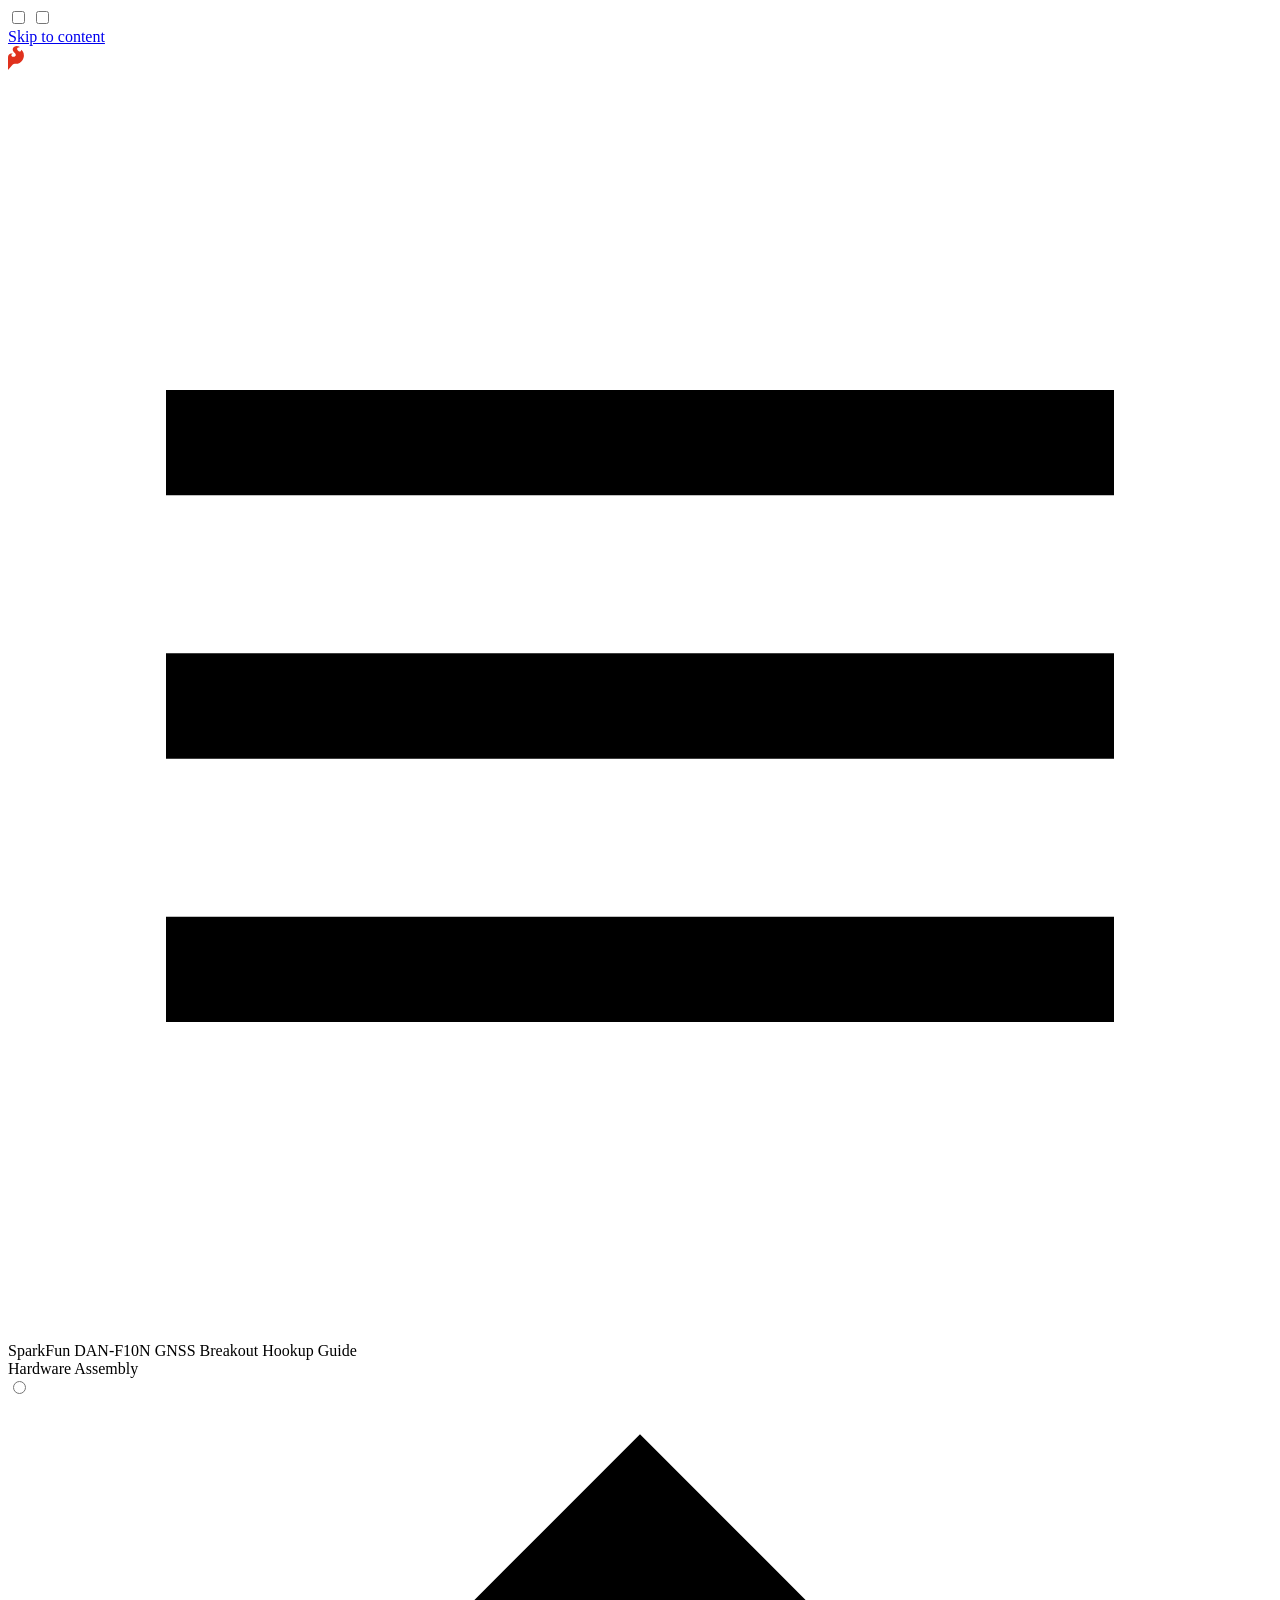
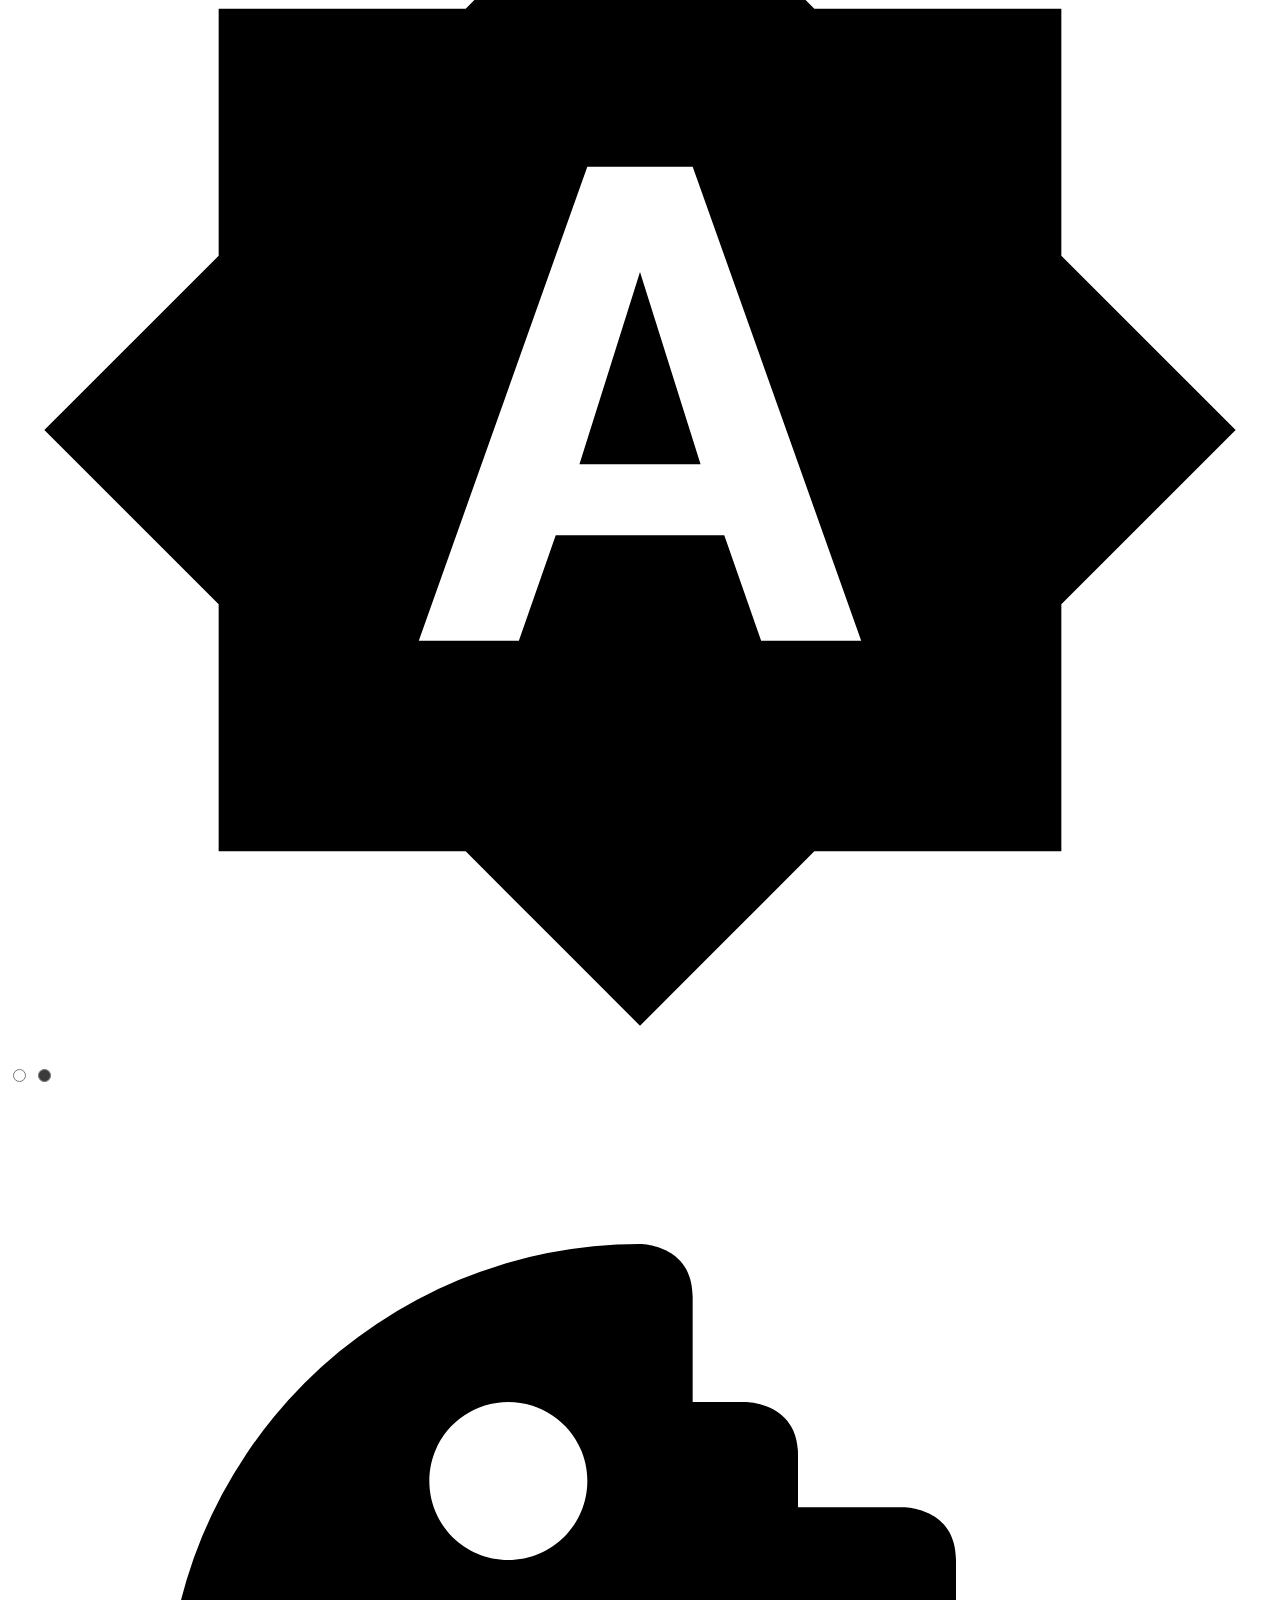
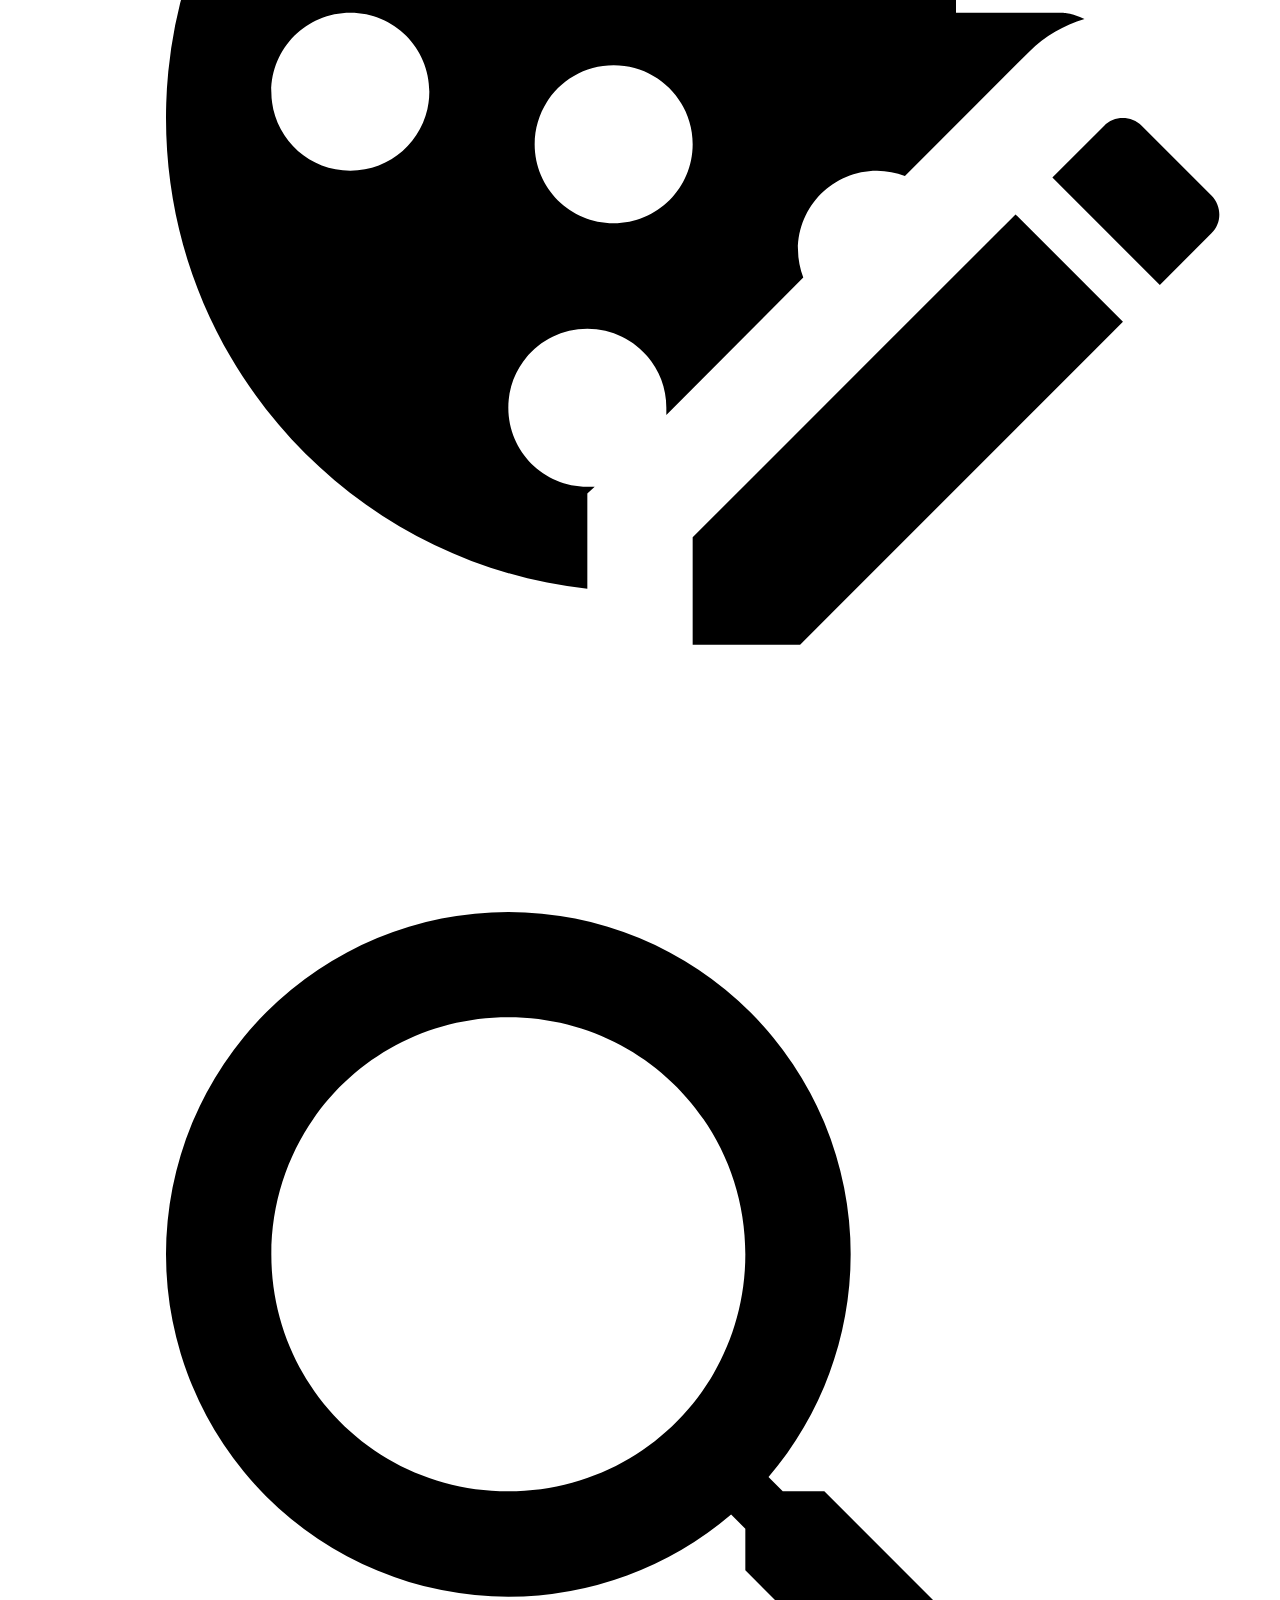
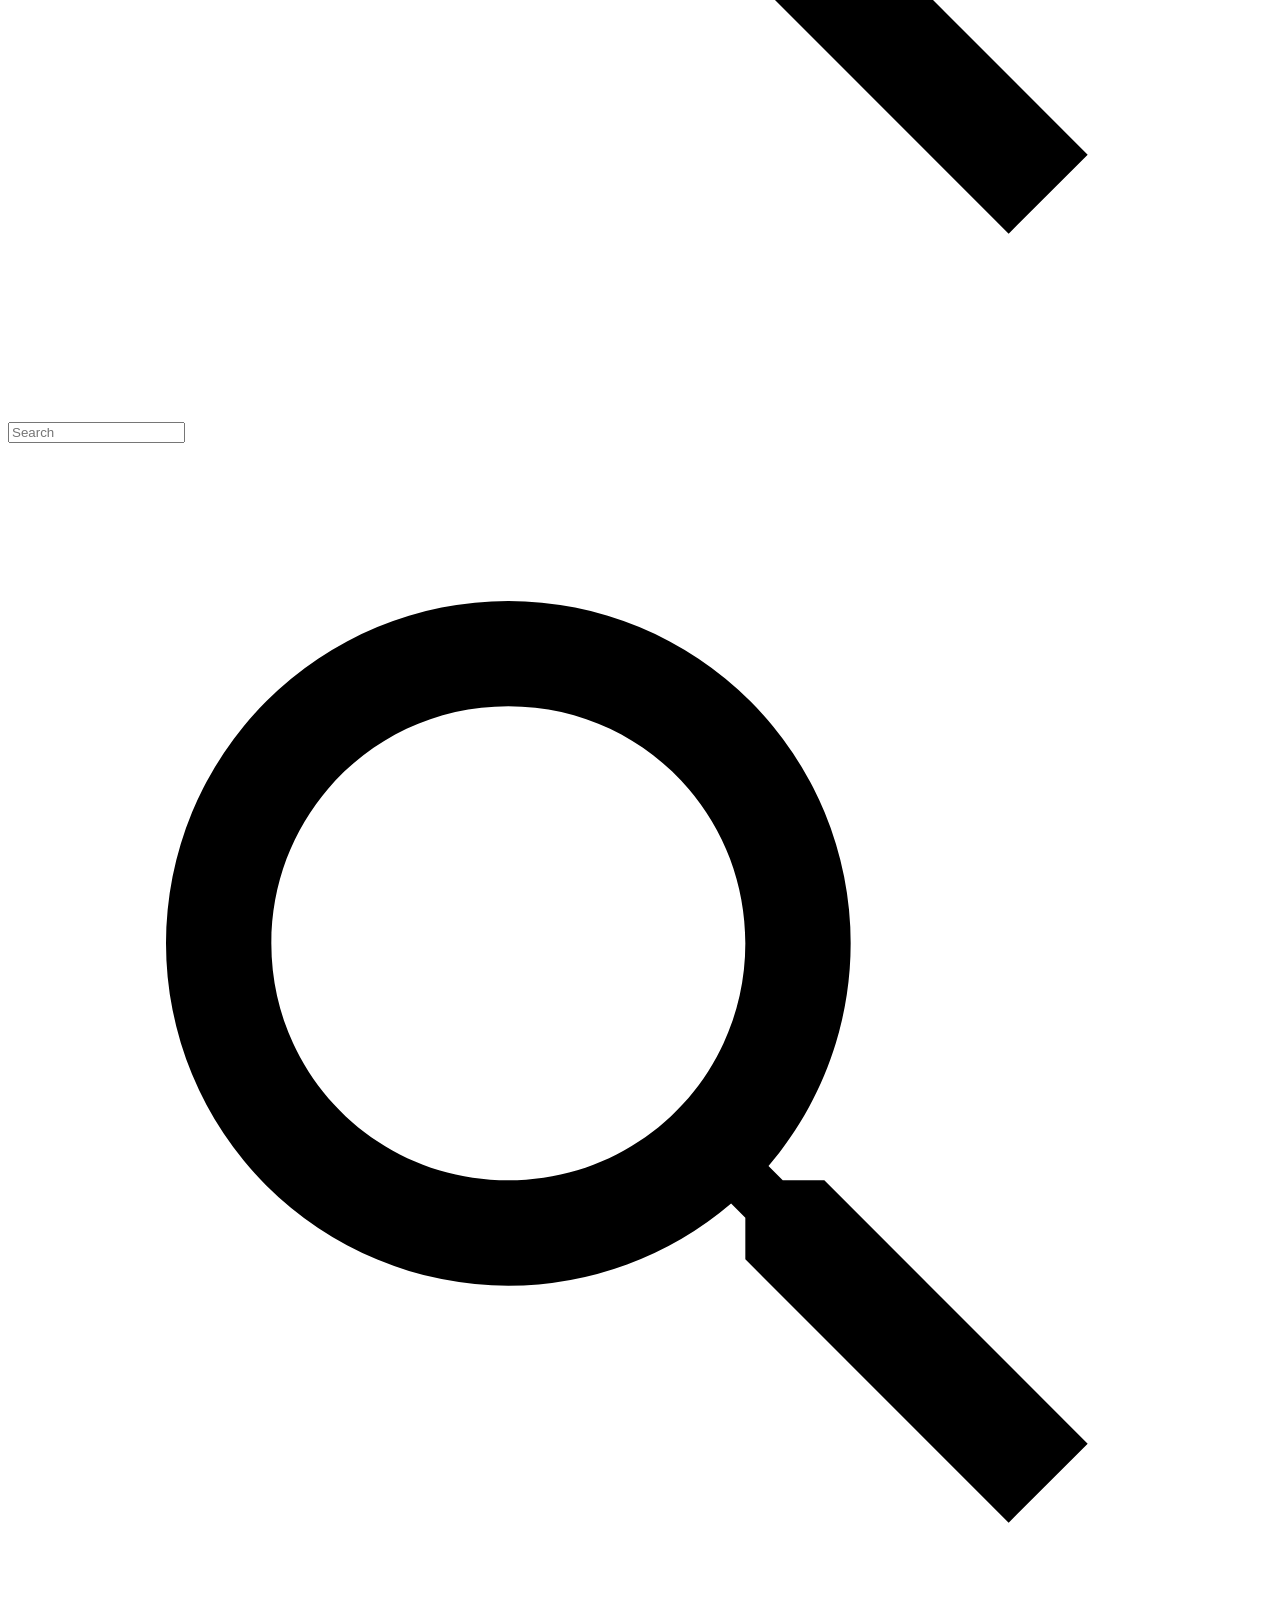
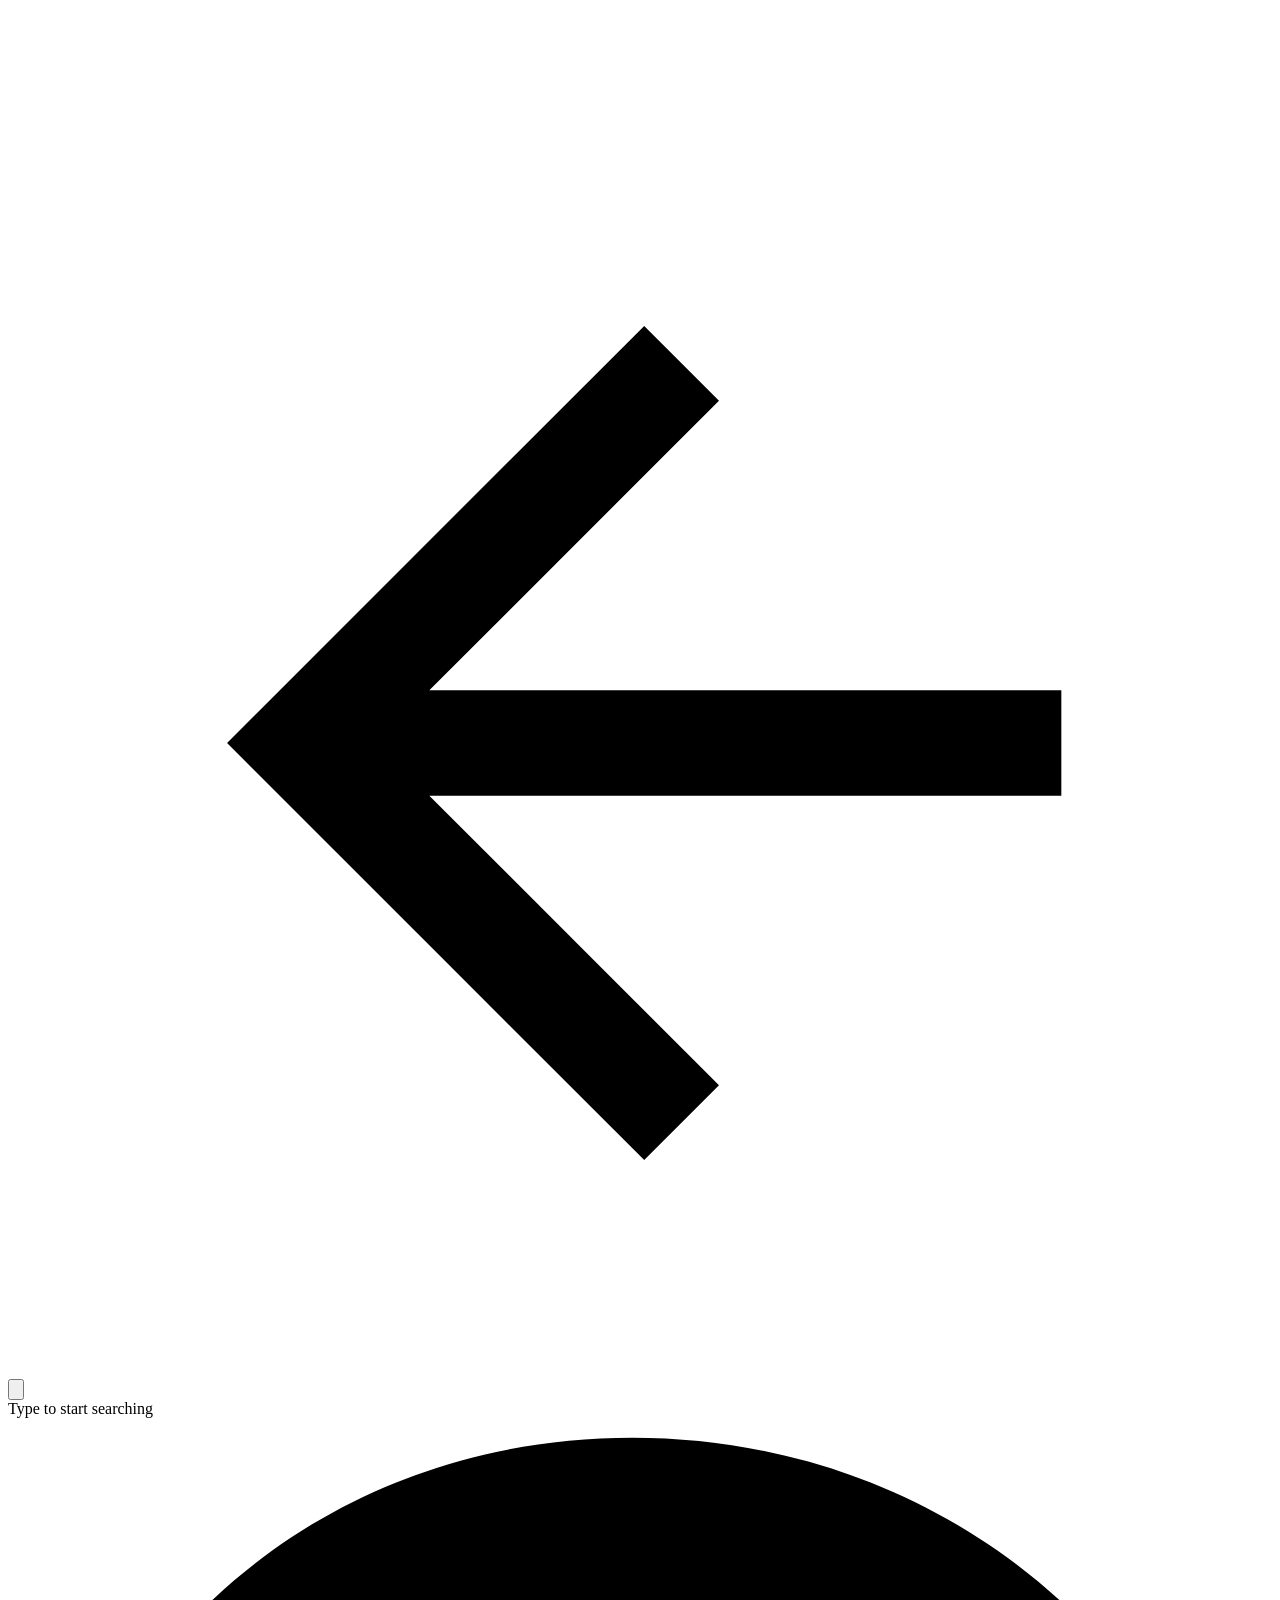
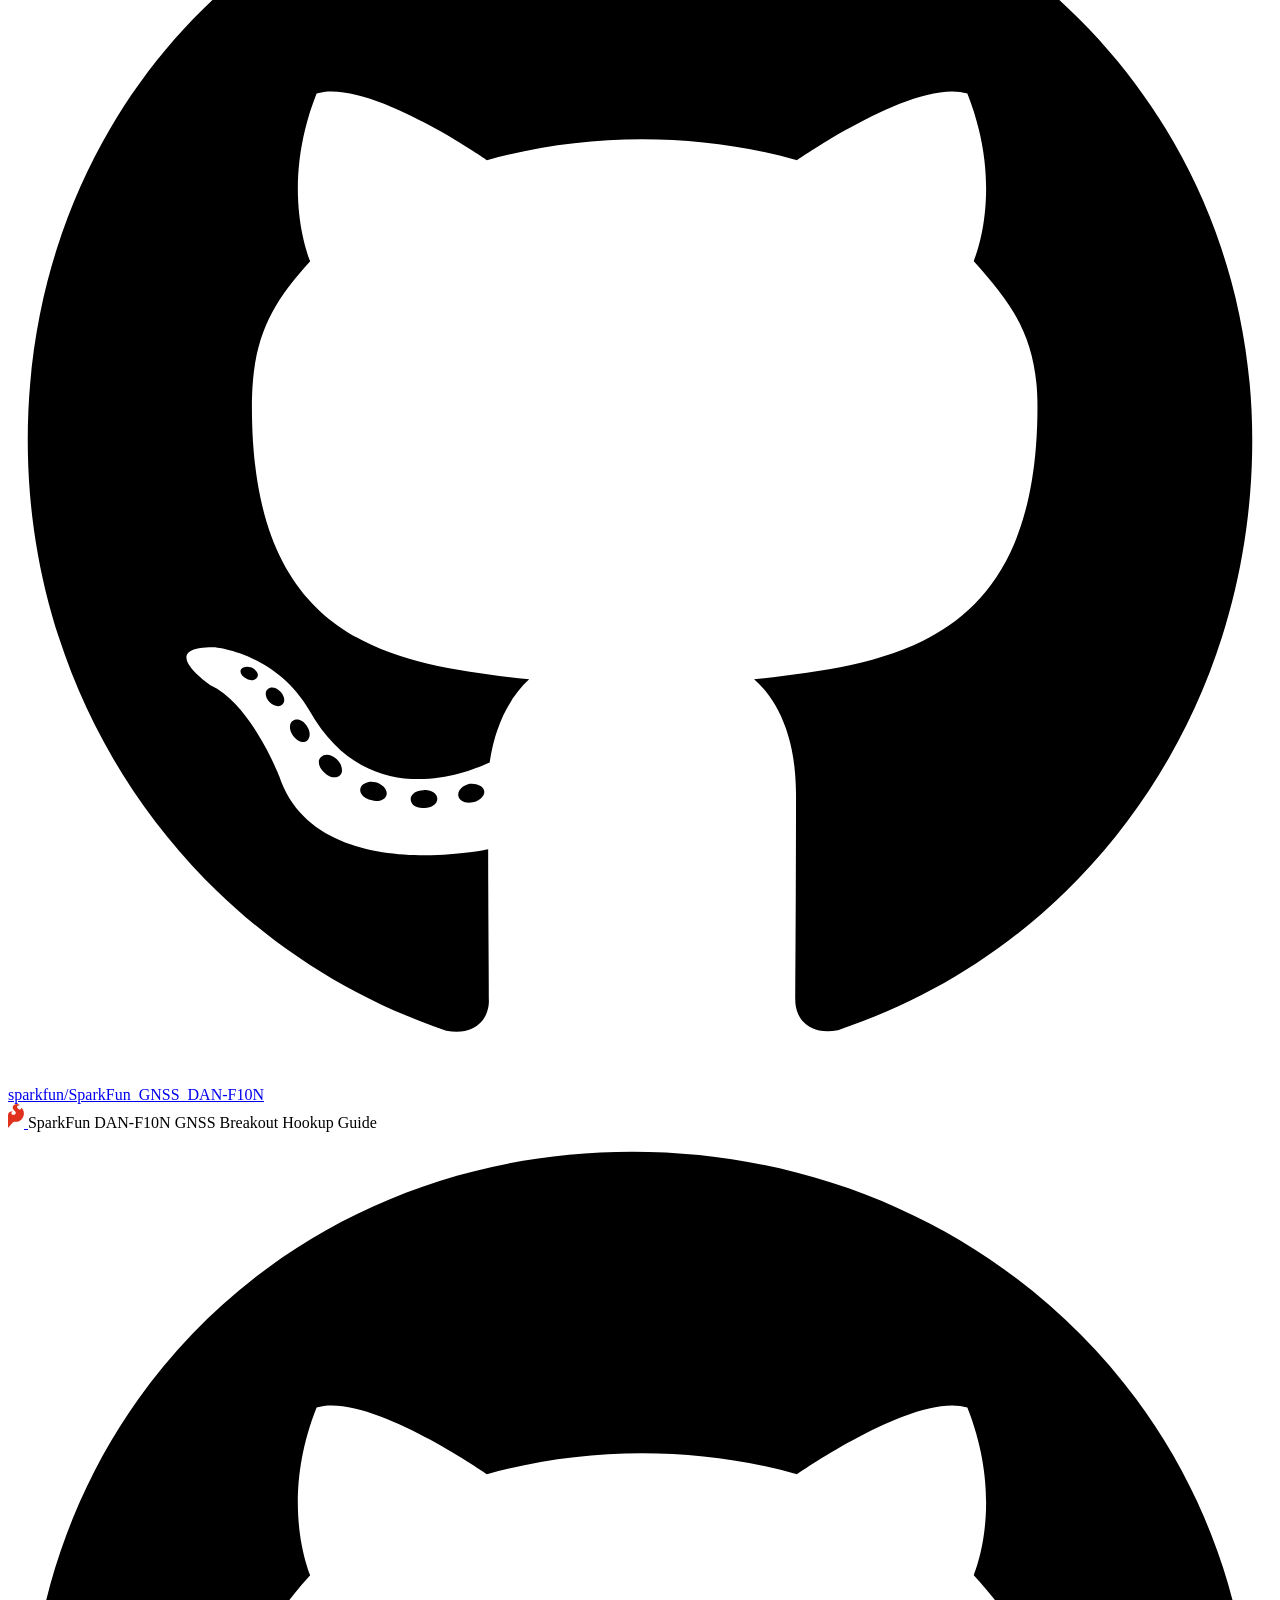
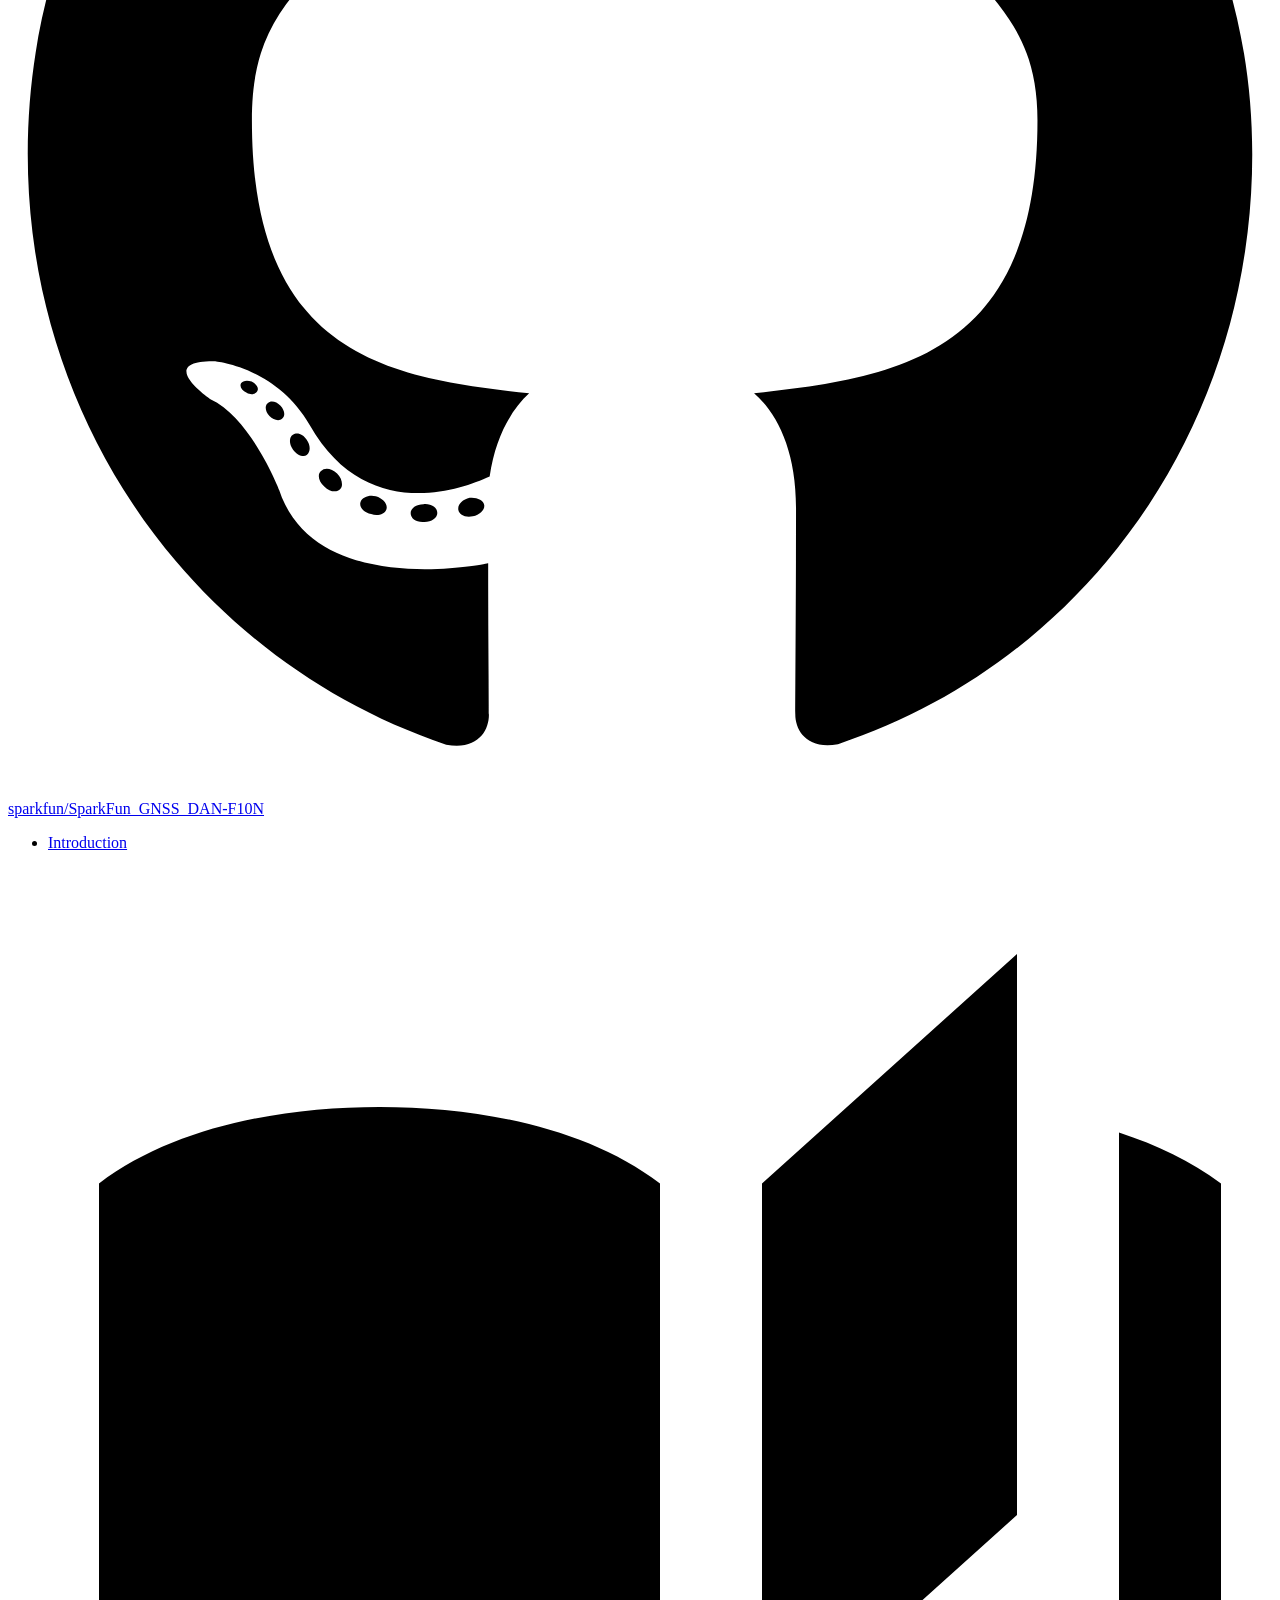
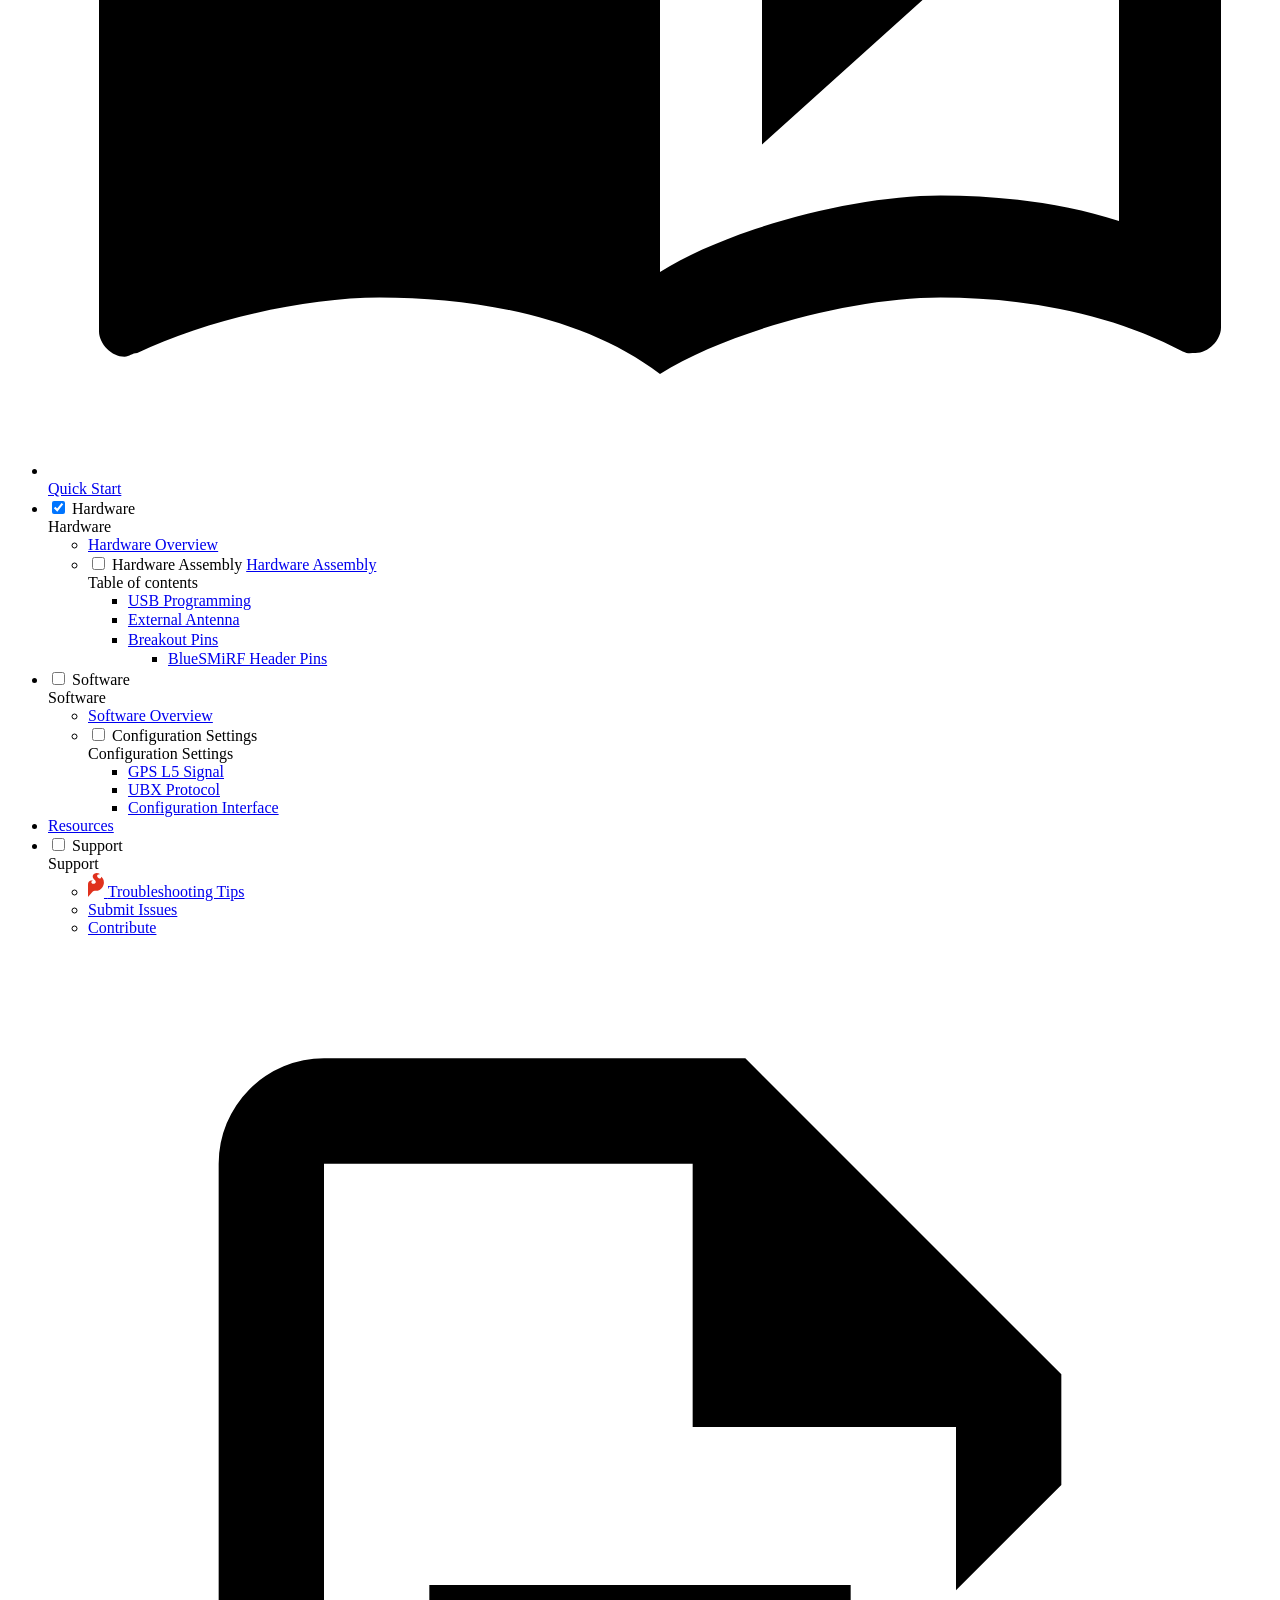
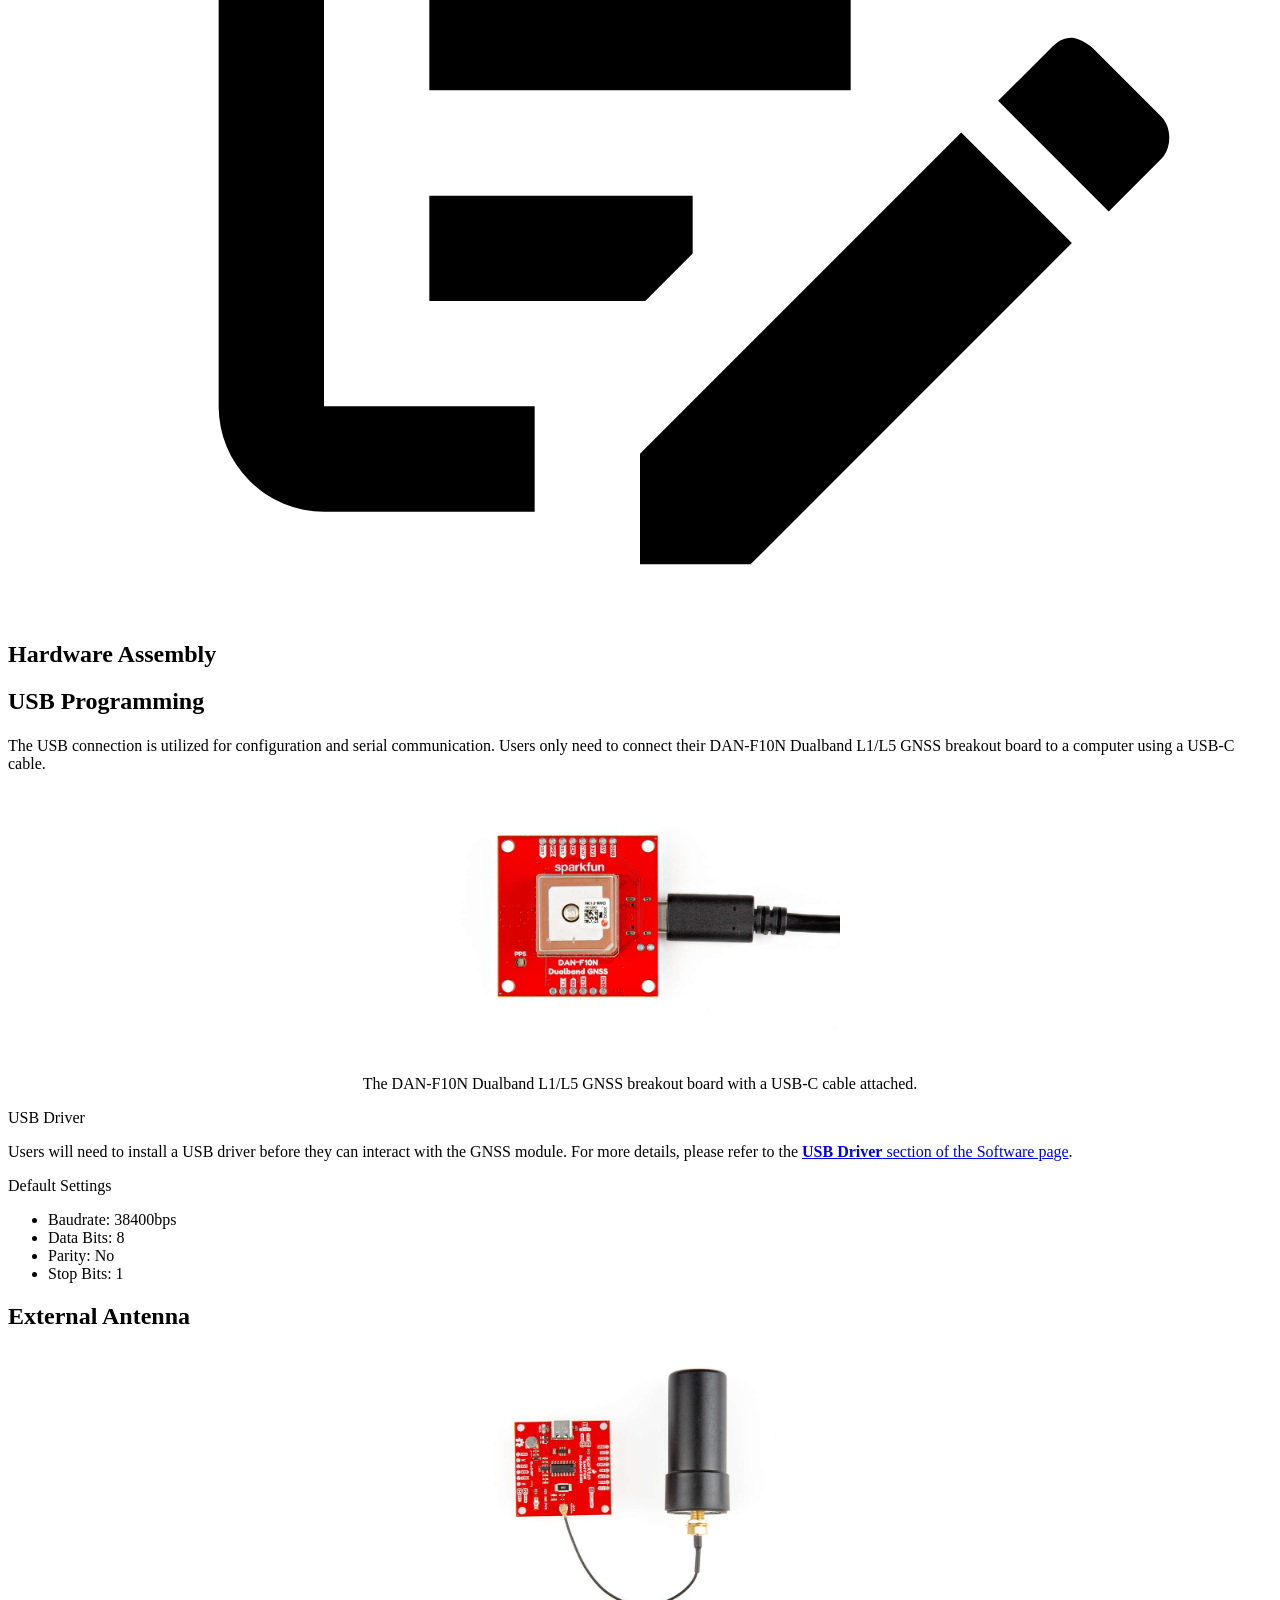
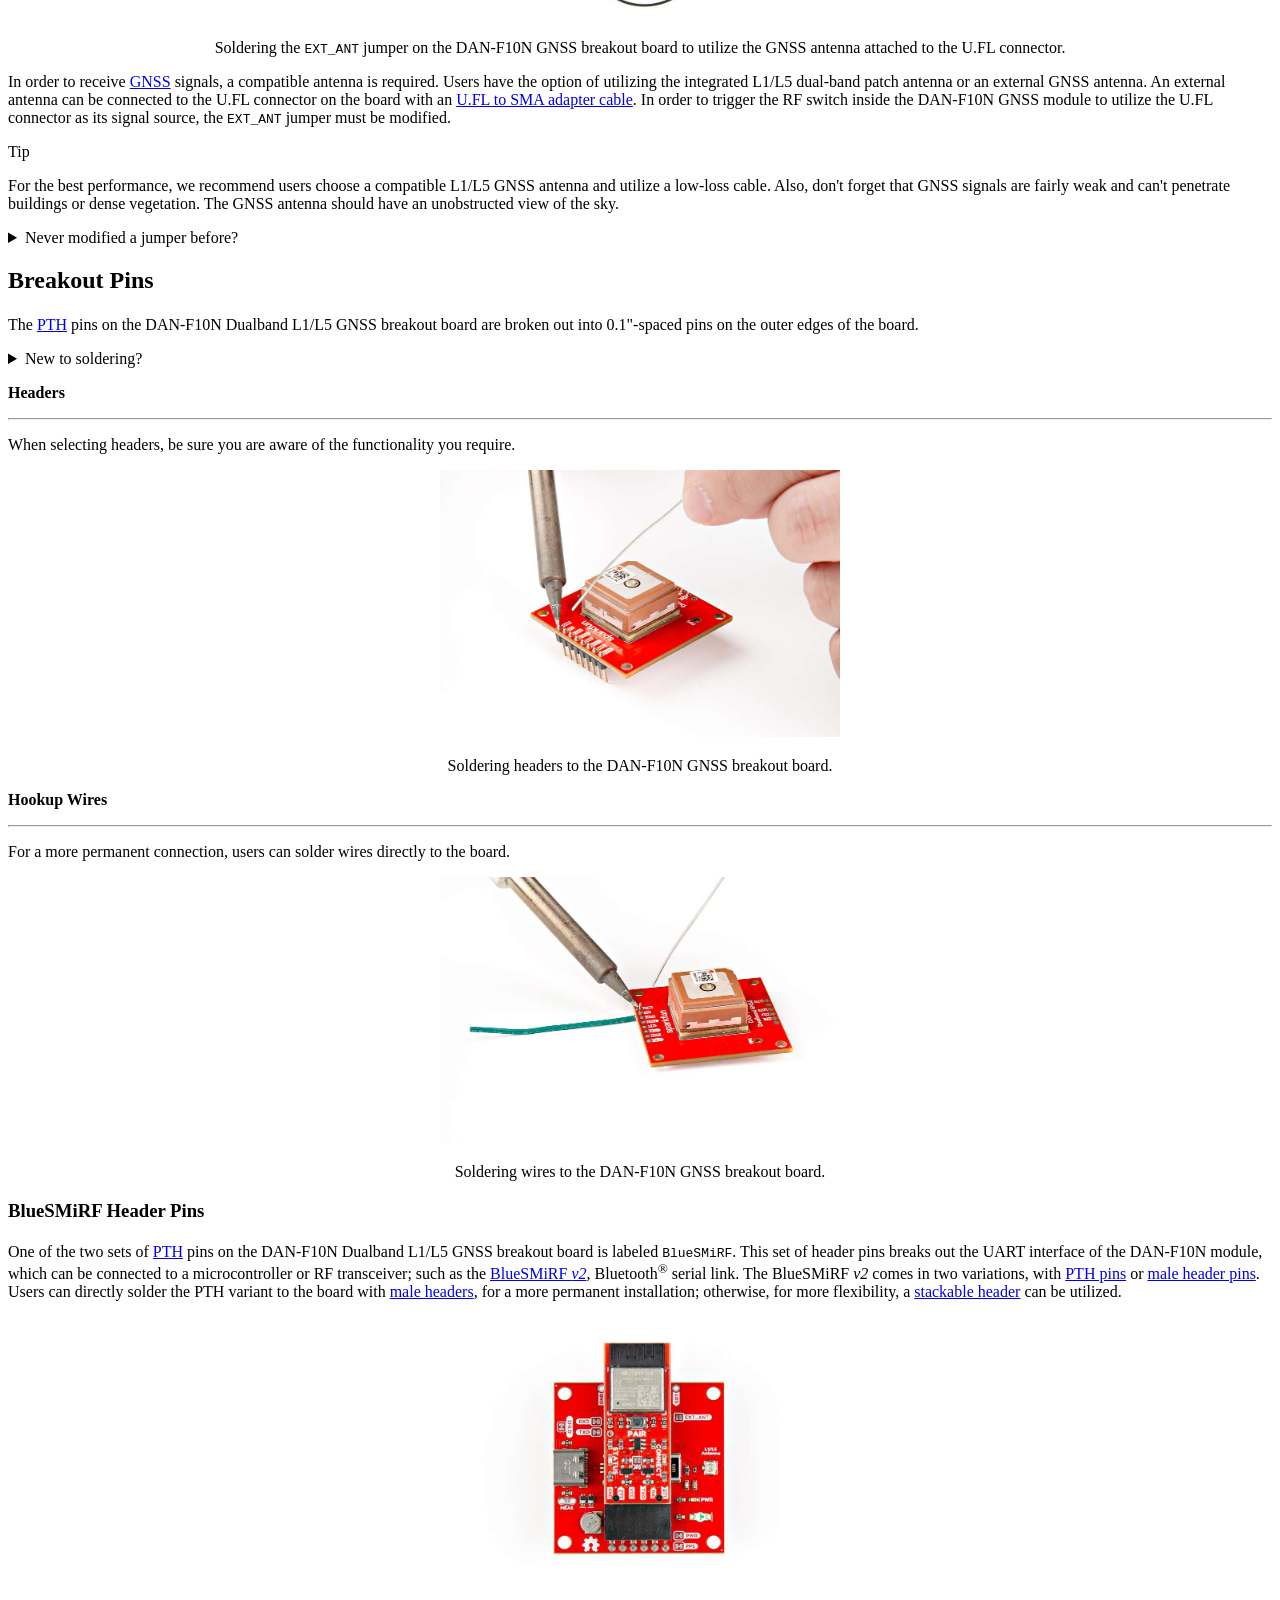
==== commit 8bbe13ea: "Deployed ab62904 with MkDocs version: 1.6.1" ====
--- a/hardware_assembly/index.html
+++ b/hardware_assembly/index.html
@@ -25,7 +25,7 @@
       
       
       <link rel="icon" href="../assets/img/sfe-logo.png">
-      <meta name="generator" content="mkdocs-1.6.1, mkdocs-material-9.6.19+insiders-4.53.17">
+      <meta name="generator" content="mkdocs-1.6.1, mkdocs-material-9.7.6">
     
     
       
@@ -33,7 +33,7 @@
       
     
     
-      <link rel="stylesheet" href="../assets/stylesheets/main.6f439c71.min.css">
+      <link rel="stylesheet" href="../assets/stylesheets/main.484c7ddc.min.css">
       
         
         <link rel="stylesheet" href="../assets/stylesheets/palette.ab4e12ef.min.css">
@@ -147,7 +147,7 @@
     
   
   
-  <style>:root{--md-admonition-icon--note:url('data:image/svg+xml;charset=utf-8,%3Csvg%20xmlns%3D%22http%3A//www.w3.org/2000/svg%22%20viewBox%3D%220%200%2016%2016%22%3E%3Cpath%20d%3D%22M1%207.775V2.75C1%201.784%201.784%201%202.75%201h5.025c.464%200%20.91.184%201.238.513l6.25%206.25a1.75%201.75%200%200%201%200%202.474l-5.026%205.026a1.75%201.75%200%200%201-2.474%200l-6.25-6.25A1.75%201.75%200%200%201%201%207.775m1.5%200c0%20.066.026.13.073.177l6.25%206.25a.25.25%200%200%200%20.354%200l5.025-5.025a.25.25%200%200%200%200-.354l-6.25-6.25a.25.25%200%200%200-.177-.073H2.75a.25.25%200%200%200-.25.25ZM6%205a1%201%200%201%201%200%202%201%201%200%200%201%200-2%22/%3E%3C/svg%3E');--md-admonition-icon--abstract:url('data:image/svg+xml;charset=utf-8,%3Csvg%20xmlns%3D%22http%3A//www.w3.org/2000/svg%22%20viewBox%3D%220%200%2016%2016%22%3E%3Cpath%20d%3D%22M2.5%201.75v11.5c0%20.138.112.25.25.25h3.17a.75.75%200%200%201%200%201.5H2.75A1.75%201.75%200%200%201%201%2013.25V1.75C1%20.784%201.784%200%202.75%200h8.5C12.216%200%2013%20.784%2013%201.75v7.736a.75.75%200%200%201-1.5%200V1.75a.25.25%200%200%200-.25-.25h-8.5a.25.25%200%200%200-.25.25m13.274%209.537zl-4.557%204.45a.75.75%200%200%201-1.055-.008l-1.943-1.95a.75.75%200%200%201%201.062-1.058l1.419%201.425%204.026-3.932a.75.75%200%201%201%201.048%201.074M4.75%204h4.5a.75.75%200%200%201%200%201.5h-4.5a.75.75%200%200%201%200-1.5M4%207.75A.75.75%200%200%201%204.75%207h2a.75.75%200%200%201%200%201.5h-2A.75.75%200%200%201%204%207.75%22/%3E%3C/svg%3E');--md-admonition-icon--info:url('data:image/svg+xml;charset=utf-8,%3Csvg%20xmlns%3D%22http%3A//www.w3.org/2000/svg%22%20viewBox%3D%220%200%2016%2016%22%3E%3Cpath%20d%3D%22M0%208a8%208%200%201%201%2016%200A8%208%200%200%201%200%208m8-6.5a6.5%206.5%200%201%200%200%2013%206.5%206.5%200%200%200%200-13M6.5%207.75A.75.75%200%200%201%207.25%207h1a.75.75%200%200%201%20.75.75v2.75h.25a.75.75%200%200%201%200%201.5h-2a.75.75%200%200%201%200-1.5h.25v-2h-.25a.75.75%200%200%201-.75-.75M8%206a1%201%200%201%201%200-2%201%201%200%200%201%200%202%22/%3E%3C/svg%3E');--md-admonition-icon--tip:url('data:image/svg+xml;charset=utf-8,%3Csvg%20xmlns%3D%22http%3A//www.w3.org/2000/svg%22%20viewBox%3D%220%200%2024%2024%22%3E%3Cpath%20d%3D%22M16.307%205.476c-.756.134-1.975-.615-2.59-1.362-.755-.922-.66-1.647-.071-2.29.883-.978%202.396-.6%202.396-.6s-2.772-2.432-5.658-.44c-2.571%201.77-1.833%204.183.487%206.288%202.09%201.902.42%203.988-1.686%203.717-1.443-.184-2.034-1.343-1.687-2.054.298-.608%201.335-.982%201.335-.982s-1.19-.484-2.592.044c-1.259.474-2.297%201.515-2.214%204.12V24s1.301-1.604%202.83-3.236c1.714-1.84%202.495-3.084%204.254-2.938%203.328.205%205.735-1.273%207.371-3.645%203.141-4.563.67-9.68-1.43-10.343%200%200%20.34%201.438-.745%201.638%22/%3E%3C/svg%3E');--md-admonition-icon--success:url('data:image/svg+xml;charset=utf-8,%3Csvg%20xmlns%3D%22http%3A//www.w3.org/2000/svg%22%20viewBox%3D%220%200%2016%2016%22%3E%3Cpath%20d%3D%22M13.78%204.22a.75.75%200%200%201%200%201.06l-7.25%207.25a.75.75%200%200%201-1.06%200L2.22%209.28a.75.75%200%200%201%20.018-1.042.75.75%200%200%201%201.042-.018L6%2010.94l6.72-6.72a.75.75%200%200%201%201.06%200%22/%3E%3C/svg%3E');--md-admonition-icon--question:url('data:image/svg+xml;charset=utf-8,%3Csvg%20xmlns%3D%22http%3A//www.w3.org/2000/svg%22%20viewBox%3D%220%200%2016%2016%22%3E%3Cpath%20d%3D%22M0%208a8%208%200%201%201%2016%200A8%208%200%200%201%200%208m8-6.5a6.5%206.5%200%201%200%200%2013%206.5%206.5%200%200%200%200-13M6.92%206.085h.001a.749.749%200%201%201-1.342-.67c.169-.339.436-.701.849-.977C6.845%204.16%207.369%204%208%204a2.76%202.76%200%200%201%201.637.525c.503.377.863.965.863%201.725%200%20.448-.115.83-.329%201.15-.205.307-.47.513-.692.662-.109.072-.22.138-.313.195l-.006.004a6%206%200%200%200-.26.16%201%201%200%200%200-.276.245.75.75%200%200%201-1.248-.832c.184-.264.42-.489.692-.661q.154-.1.313-.195l.007-.004c.1-.061.182-.11.258-.161a1%201%200%200%200%20.277-.245C8.96%206.514%209%206.427%209%206.25a.61.61%200%200%200-.262-.525A1.27%201.27%200%200%200%208%205.5c-.369%200-.595.09-.74.187a1%201%200%200%200-.34.398M9%2011a1%201%200%201%201-2%200%201%201%200%200%201%202%200%22/%3E%3C/svg%3E');--md-admonition-icon--warning:url('data:image/svg+xml;charset=utf-8,%3Csvg%20xmlns%3D%22http%3A//www.w3.org/2000/svg%22%20viewBox%3D%220%200%2016%2016%22%3E%3Cpath%20d%3D%22M6.457%201.047c.659-1.234%202.427-1.234%203.086%200l6.082%2011.378A1.75%201.75%200%200%201%2014.082%2015H1.918a1.75%201.75%200%200%201-1.543-2.575Zm1.763.707a.25.25%200%200%200-.44%200L1.698%2013.132a.25.25%200%200%200%20.22.368h12.164a.25.25%200%200%200%20.22-.368Zm.53%203.996v2.5a.75.75%200%200%201-1.5%200v-2.5a.75.75%200%200%201%201.5%200M9%2011a1%201%200%201%201-2%200%201%201%200%200%201%202%200%22/%3E%3C/svg%3E');--md-admonition-icon--failure:url('data:image/svg+xml;charset=utf-8,%3Csvg%20xmlns%3D%22http%3A//www.w3.org/2000/svg%22%20viewBox%3D%220%200%2016%2016%22%3E%3Cpath%20d%3D%22M2.344%202.343za8%208%200%200%201%2011.314%2011.314A8.002%208.002%200%200%201%20.234%2010.089a8%208%200%200%201%202.11-7.746m1.06%2010.253a6.5%206.5%200%201%200%209.108-9.275%206.5%206.5%200%200%200-9.108%209.275M6.03%204.97%208%206.94l1.97-1.97a.749.749%200%200%201%201.275.326.75.75%200%200%201-.215.734L9.06%208l1.97%201.97a.749.749%200%200%201-.326%201.275.75.75%200%200%201-.734-.215L8%209.06l-1.97%201.97a.749.749%200%200%201-1.275-.326.75.75%200%200%201%20.215-.734L6.94%208%204.97%206.03a.75.75%200%200%201%20.018-1.042.75.75%200%200%201%201.042-.018%22/%3E%3C/svg%3E');--md-admonition-icon--danger:url('data:image/svg+xml;charset=utf-8,%3Csvg%20xmlns%3D%22http%3A//www.w3.org/2000/svg%22%20viewBox%3D%220%200%2016%2016%22%3E%3Cpath%20d%3D%22M9.504.43a1.516%201.516%200%200%201%202.437%201.713L10.415%205.5h2.123c1.57%200%202.346%201.909%201.22%203.004l-7.34%207.142a1.25%201.25%200%200%201-.871.354h-.302a1.25%201.25%200%200%201-1.157-1.723L5.633%2010.5H3.462c-1.57%200-2.346-1.909-1.22-3.004zm1.047%201.074L3.286%208.571A.25.25%200%200%200%203.462%209H6.75a.75.75%200%200%201%20.694%201.034l-1.713%204.188%206.982-6.793A.25.25%200%200%200%2012.538%207H9.25a.75.75%200%200%201-.683-1.06l2.008-4.418.003-.006-.004-.009-.006-.006-.008-.001q-.005%200-.009.004%22/%3E%3C/svg%3E');--md-admonition-icon--bug:url('data:image/svg+xml;charset=utf-8,%3Csvg%20xmlns%3D%22http%3A//www.w3.org/2000/svg%22%20viewBox%3D%220%200%2016%2016%22%3E%3Cpath%20d%3D%22M4.72.22a.75.75%200%200%201%201.06%200l1%20.999a3.5%203.5%200%200%201%202.441%200l.999-1a.748.748%200%200%201%201.265.332.75.75%200%200%201-.205.729l-.775.776c.616.63.995%201.493.995%202.444v.327q0%20.15-.025.292c.408.14.764.392%201.029.722l1.968-.787a.75.75%200%200%201%20.556%201.392L13%207.258V9h2.25a.75.75%200%200%201%200%201.5H13v.5q-.002.615-.141%201.186l2.17.868a.75.75%200%200%201-.557%201.392l-2.184-.873A5%205%200%200%201%208%2016a5%205%200%200%201-4.288-2.427l-2.183.873a.75.75%200%200%201-.558-1.392l2.17-.868A5%205%200%200%201%203%2011v-.5H.75a.75.75%200%200%201%200-1.5H3V7.258L.971%206.446a.75.75%200%200%201%20.558-1.392l1.967.787c.265-.33.62-.583%201.03-.722a1.7%201.7%200%200%201-.026-.292V4.5c0-.951.38-1.814.995-2.444L4.72%201.28a.75.75%200%200%201%200-1.06m.53%206.28a.75.75%200%200%200-.75.75V11a3.5%203.5%200%201%200%207%200V7.25a.75.75%200%200%200-.75-.75ZM6.173%205h3.654A.17.17%200%200%200%2010%204.827V4.5a2%202%200%201%200-4%200v.327c0%20.096.077.173.173.173%22/%3E%3C/svg%3E');--md-admonition-icon--example:url('data:image/svg+xml;charset=utf-8,%3Csvg%20xmlns%3D%22http%3A//www.w3.org/2000/svg%22%20viewBox%3D%220%200%2016%2016%22%3E%3Cpath%20d%3D%22M5%205.782V2.5h-.25a.75.75%200%200%201%200-1.5h6.5a.75.75%200%200%201%200%201.5H11v3.282l3.666%205.76C15.619%2013.04%2014.543%2015%2012.767%2015H3.233c-1.776%200-2.852-1.96-1.899-3.458Zm-2.4%206.565a.75.75%200%200%200%20.633%201.153h9.534a.75.75%200%200%200%20.633-1.153L12.225%2010.5h-8.45ZM9.5%202.5h-3V6c0%20.143-.04.283-.117.403L4.73%209h6.54L9.617%206.403A.75.75%200%200%201%209.5%206Z%22/%3E%3C/svg%3E');--md-admonition-icon--quote:url('data:image/svg+xml;charset=utf-8,%3Csvg%20xmlns%3D%22http%3A//www.w3.org/2000/svg%22%20viewBox%3D%220%200%2016%2016%22%3E%3Cpath%20d%3D%22M1.75%202.5h10.5a.75.75%200%200%201%200%201.5H1.75a.75.75%200%200%201%200-1.5m4%205h8.5a.75.75%200%200%201%200%201.5h-8.5a.75.75%200%200%201%200-1.5m0%205h8.5a.75.75%200%200%201%200%201.5h-8.5a.75.75%200%200%201%200-1.5M2.5%207.75v6a.75.75%200%200%201-1.5%200v-6a.75.75%200%200%201%201.5%200%22/%3E%3C/svg%3E');--md-admonition-icon--github:url('data:image/svg+xml;charset=utf-8,%3Csvg%20xmlns%3D%22http%3A//www.w3.org/2000/svg%22%20viewBox%3D%220%200%2024%2024%22%3E%3Cpath%20d%3D%22M12%20.297c-6.63%200-12%205.373-12%2012%200%205.303%203.438%209.8%208.205%2011.385.6.113.82-.258.82-.577%200-.285-.01-1.04-.015-2.04-3.338.724-4.042-1.61-4.042-1.61C4.422%2018.07%203.633%2017.7%203.633%2017.7c-1.087-.744.084-.729.084-.729%201.205.084%201.838%201.236%201.838%201.236%201.07%201.835%202.809%201.305%203.495.998.108-.776.417-1.305.76-1.605-2.665-.3-5.466-1.332-5.466-5.93%200-1.31.465-2.38%201.235-3.22-.135-.303-.54-1.523.105-3.176%200%200%201.005-.322%203.3%201.23.96-.267%201.98-.399%203-.405%201.02.006%202.04.138%203%20.405%202.28-1.552%203.285-1.23%203.285-1.23.645%201.653.24%202.873.12%203.176.765.84%201.23%201.91%201.23%203.22%200%204.61-2.805%205.625-5.475%205.92.42.36.81%201.096.81%202.22%200%201.606-.015%202.896-.015%203.286%200%20.315.21.69.825.57C20.565%2022.092%2024%2017.592%2024%2012.297c0-6.627-5.373-12-12-12%22/%3E%3C/svg%3E');--md-admonition-icon--arduino:url('data:image/svg+xml;charset=utf-8,%3Csvg%20xmlns%3D%22http%3A//www.w3.org/2000/svg%22%20viewBox%3D%220%200%2024%2024%22%3E%3Cpath%20d%3D%22M18.087%206.146c-.3%200-.607.017-.907.069-2.532.367-4.23%202.239-5.18%203.674-.95-1.435-2.648-3.307-5.18-3.674a6.5%206.5%200%200%200-.907-.069C2.648%206.146%200%208.77%200%2012s2.656%205.854%205.913%205.854c.3%200%20.607-.017.916-.069%202.531-.376%204.23-2.247%205.18-3.683.949%201.436%202.647%203.307%205.18%203.683.299.043.607.069.915.069C21.344%2017.854%2024%2015.23%2024%2012s-2.656-5.854-5.913-5.854M6.53%2015.734a4%204%200%200%201-.625.043c-2.148%200-3.889-1.7-3.889-3.777%200-2.085%201.749-3.777%203.898-3.777q.312.002.624.043c2.39.35%203.847%202.768%204.347%203.734-.508.974-1.974%203.384-4.355%203.734m11.558.043c-.208%200-.416-.017-.624-.043-2.39-.35-3.856-2.768-4.347-3.734.491-.966%201.957-3.384%204.347-3.734q.312-.041.624-.043c2.149%200%203.89%201.7%203.89%203.777%200%202.085-1.75%203.777-3.89%203.777m1.65-4.404v1.134h-1.205v1.182h-1.156v-1.182H16.17v-1.134h1.206V10.19h1.156v1.183zM4.246%2012.498H7.82v-1.125H4.245v1.125z%22/%3E%3C/svg%3E');--md-admonition-icon--rpi:url('data:image/svg+xml;charset=utf-8,%3Csvg%20xmlns%3D%22http%3A//www.w3.org/2000/svg%22%20viewBox%3D%220%200%2024%2024%22%3E%3Cpath%20d%3D%22m19.896%2010.896-.173-.303c.007-2.174-1.002-3.06-2.179-3.734.356-.094.724-.172.825-.619.611-.156.74-.44.8-.74.16-.106.696-.406.64-.92.3-.207.467-.473.382-.85.322-.35.407-.641.27-.909.387-.48.215-.73.05-.982.29-.525.034-1.088-.776-.994-.322-.473-1.024-.366-1.133-.364-.121-.152-.281-.282-.775-.219-.32-.285-.677-.236-1.046-.096-.438-.34-.727-.068-1.058.036-.53-.171-.652.063-.912.158-.578-.12-.754.141-1.03.418l-.323-.006c-.872.506-1.305%201.536-1.459%202.066-.153-.53-.586-1.56-1.457-2.066l-.323.006C9.942.501%209.766.239%209.19.36%208.927.265%208.806.03%208.276.202%208.059.134%207.86-.007%207.624%200a.7.7%200%200%200-.405.166c-.37-.14-.727-.189-1.046.096-.494-.063-.654.068-.776.22-.108-.003-.81-.11-1.133.363-.81-.094-1.065.47-.776.994-.165.252-.336.502.05.982-.136.268-.051.558.27.91-.084.376.083.642.383.849-.056.515.48.814.639.92.061.3.19.584.801.74.1.448.469.525.825.619-1.177.673-2.186%201.56-2.18%203.735l-.172.302c-1.349.809-2.562%203.406-.664%205.517.124.661.332%201.136.517%201.661.277%202.117%202.084%203.108%202.56%203.226.699.524%201.443%201.02%202.45%201.37.948.963%201.976%201.33%203.01%201.33h.046c1.034%200%202.062-.367%203.01-1.33%201.007-.35%201.751-.847%202.45-1.37.476-.118%202.284-1.109%202.56-3.226.186-.525.394-1%20.517-1.66%201.899-2.112.685-4.71-.664-5.518m-1.04-.371c-.07.876-4.635-3.05-3.846-3.181%202.139-.356%203.919.896%203.847%203.18m-2.015%204.365c-1.148.74-2.802.262-3.695-1.069s-.686-3.01.462-3.75%202.803-.263%203.696%201.068c.892%201.33.686%203.01-.463%203.75M13.66%201.372c.04.197.084.321.135.358.254-.272.462-.55.788-.813.001.154-.077.321.117.443a2.3%202.3%200%200%201%20.727-.624c-.152.26-.026.34.055.448.24-.206.468-.414.91-.576-.12.148-.29.292-.11.461.247-.154.496-.309%201.083-.418-.132.147-.406.295-.24.442Q17.59.915%2018.158.84c-.182.15-.334.296-.184.412.332-.102.79-.24%201.237-.121l-.283.285c-.032.038.662.03%201.12.036-.167.232-.338.456-.437.855.045.046.272.02.486%200-.22.462-.6.578-.69.776.135.101.32.075.524.006-.158.325-.49.548-.751.812.066.047.182.075.456.043a4.2%204.2%200%200%201-.88.703c.06.07.272.068.467.072-.313.307-.717.466-1.095.667.188.13.323.1.467.097-.267.22-.722.335-1.144.467.08.125.16.159.332.194-.447.247-1.087.134-1.268.26.044.125.167.206.314.274-.72.041-2.688-.027-3.065-1.516.737-.81%202.081-1.76%204.394-2.934-1.8.602-3.423%201.405-4.782%202.51-1.598-.744-.496-2.62.283-3.365m-1.613%205.372c1.133-.012%202.536.832%202.53%201.629-.005.702-.985%201.271-2.52%201.26-1.505-.017-2.518-.715-2.514-1.395.002-.56%201.228-1.527%202.504-1.494m-5.764-.6c.172-.036.252-.07.332-.195-.422-.132-.877-.247-1.145-.466.145.001.28.031.468-.097-.378-.201-.782-.36-1.095-.667.195-.005.406-.002.467-.073a4.2%204.2%200%200%201-.88-.703c.274.032.39.004.456-.043-.262-.264-.593-.487-.751-.812.203.069.389.095.523-.006-.089-.198-.47-.314-.69-.776.215.02.442.046.487%200-.1-.399-.27-.623-.437-.855.458-.007%201.152.002%201.12-.036l-.283-.285c.447-.119.905.019%201.237.121.15-.116-.002-.263-.184-.412q.569.076%201.034.254C7.106.946%206.833.798%206.7.651c.587.11.836.264%201.083.418.18-.17.01-.313-.111-.46.443.161.67.37.911.575.081-.108.207-.187.055-.448.315.178.552.389.727.624.194-.122.116-.289.117-.442.326.261.534.54.788.812.05-.037.095-.161.135-.358.78.745%201.88%202.621.283%203.365C9.33%203.633%207.707%202.83%205.909%202.228c2.312%201.174%203.656%202.124%204.392%202.933-.377%201.49-2.345%201.558-3.065%201.516.147-.068.27-.149.314-.273-.18-.126-.821-.013-1.268-.26m2.817%201.133c.788.13-3.777%204.056-3.847%203.18C5.18%208.174%206.96%206.922%209.1%207.278m-4.847%208.756c-1.109-.879-1.466-3.453.59-4.61%201.24-.327.419%205.052-.59%204.61m4.266%204.6c-.626.371-2.145.218-3.225-1.31-.729-1.282-.635-2.587-.123-2.97.765-.46%201.946.16%202.856%201.2.792.94%201.153%202.592.492%203.08m-1.242-5.61c-1.148-.74-1.355-2.42-.462-3.75s2.547-1.81%203.695-1.068c1.148.74%201.355%202.42.463%203.75-.893%201.331-2.547%201.81-3.695%201.069m4.795%208.229c-1.376.058-2.726-1.11-2.708-1.516-.02-.594%201.676-1.058%202.782-1.03%201.113-.049%202.607.352%202.61.884.018.517-1.355%201.684-2.684%201.662m2.759-5.858c.008%201.39-1.226%202.522-2.757%202.53-1.53.007-2.777-1.114-2.785-2.504v-.026c-.008-1.39%201.226-2.523%202.756-2.53s2.778%201.113%202.786%202.503zm3.855%202.003c-1.186%201.62-2.792%201.684-3.39%201.232-.625-.58-.148-2.385.71-3.374.98-1.092%202.03-1.804%202.76-1.248.492.483.78%202.301-.08%203.39m1.072-3.43c-1.009.44-1.83-4.938-.59-4.61%202.057%201.157%201.7%203.73.59%204.61m-.026-8.328h.299v-.53h.299c.15%200%20.205.062.226.205.015.108.011.239.048.325h.298c-.053-.076-.052-.236-.057-.321-.01-.138-.051-.28-.198-.318v-.004c.15-.06.215-.18.215-.34%200-.206-.154-.375-.397-.375h-.732zm.299-1.126h.327c.133%200%20.205.058.205.188%200%20.137-.072.194-.205.194h-.327zm-1.034.464a1.27%201.27%200%201%200%202.54%200%201.27%201.27%200%200%200-2.54%200m2.328%200a1.058%201.058%200%201%201-2.116%200%201.058%201.058%200%200%201%202.116%200%22/%3E%3C/svg%3E');--md-admonition-icon--python:url('data:image/svg+xml;charset=utf-8,%3Csvg%20xmlns%3D%22http%3A//www.w3.org/2000/svg%22%20viewBox%3D%220%200%2024%2024%22%3E%3Cpath%20d%3D%22m14.25.18.9.2.73.26.59.3.45.32.34.34.25.34.16.33.1.3.04.26.02.2-.01.13V8.5l-.05.63-.13.55-.21.46-.26.38-.3.31-.33.25-.35.19-.35.14-.33.1-.3.07-.26.04-.21.02H8.77l-.69.05-.59.14-.5.22-.41.27-.33.32-.27.35-.2.36-.15.37-.1.35-.07.32-.04.27-.02.21v3.06H3.17l-.21-.03-.28-.07-.32-.12-.35-.18-.36-.26-.36-.36-.35-.46-.32-.59-.28-.73-.21-.88-.14-1.05-.05-1.23.06-1.22.16-1.04.24-.87.32-.71.36-.57.4-.44.42-.33.42-.24.4-.16.36-.1.32-.05.24-.01h.16l.06.01h8.16v-.83H6.18l-.01-2.75-.02-.37.05-.34.11-.31.17-.28.25-.26.31-.23.38-.2.44-.18.51-.15.58-.12.64-.1.71-.06.77-.04.84-.02%201.27.05zm-6.3%201.98-.23.33-.08.41.08.41.23.34.33.22.41.09.41-.09.33-.22.23-.34.08-.41-.08-.41-.23-.33-.33-.22-.41-.09-.41.09zm13.09%203.95.28.06.32.12.35.18.36.27.36.35.35.47.32.59.28.73.21.88.14%201.04.05%201.23-.06%201.23-.16%201.04-.24.86-.32.71-.36.57-.4.45-.42.33-.42.24-.4.16-.36.09-.32.05-.24.02-.16-.01h-8.22v.82h5.84l.01%202.76.02.36-.05.34-.11.31-.17.29-.25.25-.31.24-.38.2-.44.17-.51.15-.58.13-.64.09-.71.07-.77.04-.84.01-1.27-.04-1.07-.14-.9-.2-.73-.25-.59-.3-.45-.33-.34-.34-.25-.34-.16-.33-.1-.3-.04-.25-.02-.2.01-.13v-5.34l.05-.64.13-.54.21-.46.26-.38.3-.32.33-.24.35-.2.35-.14.33-.1.3-.06.26-.04.21-.02.13-.01h5.84l.69-.05.59-.14.5-.21.41-.28.33-.32.27-.35.2-.36.15-.36.1-.35.07-.32.04-.28.02-.21V6.07h2.09l.14.01zm-6.47%2014.25-.23.33-.08.41.08.41.23.33.33.23.41.08.41-.08.33-.23.23-.33.08-.41-.08-.41-.23-.33-.33-.23-.41-.08-.41.08z%22/%3E%3C/svg%3E');--md-admonition-icon--code:url('data:image/svg+xml;charset=utf-8,%3Csvg%20xmlns%3D%22http%3A//www.w3.org/2000/svg%22%20viewBox%3D%220%200%20384%20512%22%3E%3C%21--%21%20Font%20Awesome%20Free%207.0.0%20by%20%40fontawesome%20-%20https%3A//fontawesome.com%20License%20-%20https%3A//fontawesome.com/license/free%20%28Icons%3A%20CC%20BY%204.0%2C%20Fonts%3A%20SIL%20OFL%201.1%2C%20Code%3A%20MIT%20License%29%20Copyright%202025%20Fonticons%2C%20Inc.--%3E%3Cpath%20d%3D%22M64%2048h112v88c0%2039.8%2032.2%2072%2072%2072h88v240c0%208.8-7.2%2016-16%2016H64c-8.8%200-16-7.2-16-16V64c0-8.8%207.2-16%2016-16m160%2019.9%2092.1%2092.1H248c-13.3%200-24-10.7-24-24zM64%200C28.7%200%200%2028.7%200%2064v384c0%2035.3%2028.7%2064%2064%2064h256c35.3%200%2064-28.7%2064-64V186.5c0-17-6.7-33.3-18.7-45.3L242.7%2018.7C230.7%206.7%20214.5%200%20197.5%200zm106.2%20295.6c8.6-10.1%207.5-25.2-2.6-33.8s-25.2-7.5-33.8%202.6l-48%2056c-7.7%209-7.7%2022.2%200%2031.2l48%2056c8.6%2010.1%2023.8%2011.2%2033.8%202.6s11.2-23.8%202.6-33.8L135.6%20336zm80-31.2c-8.6-10.1-23.8-11.2-33.8-2.6s-11.2%2023.8-2.6%2033.8l34.6%2040.4-34.6%2040.4c-8.6%2010.1-7.5%2025.2%202.6%2033.8s25.2%207.5%2033.8-2.6l48-56c7.7-9%207.7-22.2%200-31.2z%22/%3E%3C/svg%3E');--md-admonition-icon--terminal:url('data:image/svg+xml;charset=utf-8,%3Csvg%20xmlns%3D%22http%3A//www.w3.org/2000/svg%22%20viewBox%3D%220%200%2016%2016%22%3E%3Cpath%20d%3D%22M0%202.75C0%201.784.784%201%201.75%201h12.5c.966%200%201.75.784%201.75%201.75v10.5A1.75%201.75%200%200%201%2014.25%2015H1.75A1.75%201.75%200%200%201%200%2013.25Zm1.75-.25a.25.25%200%200%200-.25.25v10.5c0%20.138.112.25.25.25h12.5a.25.25%200%200%200%20.25-.25V2.75a.25.25%200%200%200-.25-.25ZM7.25%208a.75.75%200%200%201-.22.53l-2.25%202.25a.749.749%200%200%201-1.275-.326.75.75%200%200%201%20.215-.734L5.44%208%203.72%206.28a.749.749%200%200%201%20.326-1.275.75.75%200%200%201%20.734.215l2.25%202.25c.141.14.22.331.22.53m1.5%201.5h3a.75.75%200%200%201%200%201.5h-3a.75.75%200%200%201%200-1.5%22/%3E%3C/svg%3E');--md-admonition-icon--serial:url('data:image/svg+xml;charset=utf-8,%3Csvg%20xmlns%3D%22http%3A//www.w3.org/2000/svg%22%20viewBox%3D%220%200%20512%20512%22%3E%3C%21--%21%20Font%20Awesome%20Free%207.0.0%20by%20%40fontawesome%20-%20https%3A//fontawesome.com%20License%20-%20https%3A//fontawesome.com/license/free%20%28Icons%3A%20CC%20BY%204.0%2C%20Fonts%3A%20SIL%20OFL%201.1%2C%20Code%3A%20MIT%20License%29%20Copyright%202025%20Fonticons%2C%20Inc.--%3E%3Cpath%20d%3D%22M448%2096v256H64V96zM64%2032C28.7%2032%200%2060.7%200%2096v256c0%2035.3%2028.7%2064%2064%2064h144l-16%2048h-72c-13.3%200-24%2010.7-24%2024s10.7%2024%2024%2024h272c13.3%200%2024-10.7%2024-24s-10.7-24-24-24h-72l-16-48h144c35.3%200%2064-28.7%2064-64V96c0-35.3-28.7-64-64-64z%22/%3E%3C/svg%3E');--md-admonition-icon--hot:url('data:image/svg+xml;charset=utf-8,%3Csvg%20xmlns%3D%22http%3A//www.w3.org/2000/svg%22%20viewBox%3D%220%200%2024%2024%22%3E%3Cpath%20d%3D%22M15.66%2011.2c-.23-.3-.51-.56-.77-.82-.67-.6-1.43-1.03-2.07-1.66C11.33%207.26%2011%204.85%2011.95%203c-.95.23-1.78.75-2.49%201.32-2.59%202.08-3.61%205.75-2.39%208.9.04.1.08.2.08.33%200%20.22-.15.42-.35.5-.23.1-.47.04-.66-.12a.6.6%200%200%201-.14-.17c-1.13-1.43-1.31-3.48-.55-5.12C3.78%2010%202.87%2012.3%203%2014.47c.06.5.12%201%20.29%201.5.14.6.41%201.2.71%201.73%201.08%201.73%202.95%202.97%204.96%203.22%202.14.27%204.43-.12%206.07-1.6%201.83-1.66%202.47-4.32%201.53-6.6l-.13-.26c-.21-.46-.77-1.26-.77-1.26m-3.16%206.3c-.28.24-.74.5-1.1.6-1.12.4-2.24-.16-2.9-.82%201.19-.28%201.9-1.16%202.11-2.05.17-.8-.15-1.46-.28-2.23-.12-.74-.1-1.37.17-2.06.19.38.39.76.63%201.06.77%201%201.98%201.44%202.24%202.8.04.14.06.28.06.43.03.82-.33%201.72-.93%202.27M21%2013h-2V7h2zm0%204h-2v-2h2z%22/%3E%3C/svg%3E');--md-admonition-icon--link:url('data:image/svg+xml;charset=utf-8,%3Csvg%20xmlns%3D%22http%3A//www.w3.org/2000/svg%22%20viewBox%3D%220%200%2016%2016%22%3E%3Cpath%20d%3D%22m7.775%203.275%201.25-1.25a3.5%203.5%200%201%201%204.95%204.95l-2.5%202.5a3.5%203.5%200%200%201-4.95%200%20.75.75%200%200%201%20.018-1.042.75.75%200%200%201%201.042-.018%202%202%200%200%200%202.83%200l2.5-2.5a2.002%202.002%200%200%200-2.83-2.83l-1.25%201.25a.75.75%200%200%201-1.042-.018.75.75%200%200%201-.018-1.042m-4.69%209.64a2%202%200%200%200%202.83%200l1.25-1.25a.75.75%200%200%201%201.042.018.75.75%200%200%201%20.018%201.042l-1.25%201.25a3.5%203.5%200%201%201-4.95-4.95l2.5-2.5a3.5%203.5%200%200%201%204.95%200%20.75.75%200%200%201-.018%201.042.75.75%200%200%201-1.042.018%202%202%200%200%200-2.83%200l-2.5%202.5a2%202%200%200%200%200%202.83%22/%3E%3C/svg%3E');}</style>
+  <style>:root{--md-admonition-icon--note:url('data:image/svg+xml;charset=utf-8,%3Csvg%20xmlns%3D%22http%3A//www.w3.org/2000/svg%22%20viewBox%3D%220%200%2016%2016%22%3E%3Cpath%20d%3D%22M1%207.775V2.75C1%201.784%201.784%201%202.75%201h5.025c.464%200%20.91.184%201.238.513l6.25%206.25a1.75%201.75%200%200%201%200%202.474l-5.026%205.026a1.75%201.75%200%200%201-2.474%200l-6.25-6.25A1.75%201.75%200%200%201%201%207.775m1.5%200c0%20.066.026.13.073.177l6.25%206.25a.25.25%200%200%200%20.354%200l5.025-5.025a.25.25%200%200%200%200-.354l-6.25-6.25a.25.25%200%200%200-.177-.073H2.75a.25.25%200%200%200-.25.25ZM6%205a1%201%200%201%201%200%202%201%201%200%200%201%200-2%22/%3E%3C/svg%3E');--md-admonition-icon--abstract:url('data:image/svg+xml;charset=utf-8,%3Csvg%20xmlns%3D%22http%3A//www.w3.org/2000/svg%22%20viewBox%3D%220%200%2016%2016%22%3E%3Cpath%20d%3D%22M2.5%201.75v11.5c0%20.138.112.25.25.25h3.17a.75.75%200%200%201%200%201.5H2.75A1.75%201.75%200%200%201%201%2013.25V1.75C1%20.784%201.784%200%202.75%200h8.5C12.216%200%2013%20.784%2013%201.75v7.736a.75.75%200%200%201-1.5%200V1.75a.25.25%200%200%200-.25-.25h-8.5a.25.25%200%200%200-.25.25m13.274%209.537zl-4.557%204.45a.75.75%200%200%201-1.055-.008l-1.943-1.95a.75.75%200%200%201%201.062-1.058l1.419%201.425%204.026-3.932a.75.75%200%201%201%201.048%201.074M4.75%204h4.5a.75.75%200%200%201%200%201.5h-4.5a.75.75%200%200%201%200-1.5M4%207.75A.75.75%200%200%201%204.75%207h2a.75.75%200%200%201%200%201.5h-2A.75.75%200%200%201%204%207.75%22/%3E%3C/svg%3E');--md-admonition-icon--info:url('data:image/svg+xml;charset=utf-8,%3Csvg%20xmlns%3D%22http%3A//www.w3.org/2000/svg%22%20viewBox%3D%220%200%2016%2016%22%3E%3Cpath%20d%3D%22M0%208a8%208%200%201%201%2016%200A8%208%200%200%201%200%208m8-6.5a6.5%206.5%200%201%200%200%2013%206.5%206.5%200%200%200%200-13M6.5%207.75A.75.75%200%200%201%207.25%207h1a.75.75%200%200%201%20.75.75v2.75h.25a.75.75%200%200%201%200%201.5h-2a.75.75%200%200%201%200-1.5h.25v-2h-.25a.75.75%200%200%201-.75-.75M8%206a1%201%200%201%201%200-2%201%201%200%200%201%200%202%22/%3E%3C/svg%3E');--md-admonition-icon--tip:url('data:image/svg+xml;charset=utf-8,%3Csvg%20xmlns%3D%22http%3A//www.w3.org/2000/svg%22%20viewBox%3D%220%200%2024%2024%22%3E%3Cpath%20d%3D%22M16.307%205.476c-.756.134-1.975-.615-2.59-1.362-.755-.922-.66-1.647-.071-2.29.883-.978%202.396-.6%202.396-.6s-2.772-2.432-5.658-.44c-2.571%201.77-1.833%204.183.487%206.288%202.09%201.902.42%203.988-1.686%203.717-1.443-.184-2.034-1.343-1.687-2.054.298-.608%201.335-.982%201.335-.982s-1.19-.484-2.592.044c-1.259.474-2.297%201.515-2.214%204.12V24s1.301-1.604%202.83-3.236c1.714-1.84%202.495-3.084%204.254-2.938%203.328.205%205.735-1.273%207.371-3.645%203.141-4.563.67-9.68-1.43-10.343%200%200%20.34%201.438-.745%201.638%22/%3E%3C/svg%3E');--md-admonition-icon--success:url('data:image/svg+xml;charset=utf-8,%3Csvg%20xmlns%3D%22http%3A//www.w3.org/2000/svg%22%20viewBox%3D%220%200%2016%2016%22%3E%3Cpath%20d%3D%22M13.78%204.22a.75.75%200%200%201%200%201.06l-7.25%207.25a.75.75%200%200%201-1.06%200L2.22%209.28a.75.75%200%200%201%20.018-1.042.75.75%200%200%201%201.042-.018L6%2010.94l6.72-6.72a.75.75%200%200%201%201.06%200%22/%3E%3C/svg%3E');--md-admonition-icon--question:url('data:image/svg+xml;charset=utf-8,%3Csvg%20xmlns%3D%22http%3A//www.w3.org/2000/svg%22%20viewBox%3D%220%200%2016%2016%22%3E%3Cpath%20d%3D%22M0%208a8%208%200%201%201%2016%200A8%208%200%200%201%200%208m8-6.5a6.5%206.5%200%201%200%200%2013%206.5%206.5%200%200%200%200-13M6.92%206.085h.001a.749.749%200%201%201-1.342-.67c.169-.339.436-.701.849-.977C6.845%204.16%207.369%204%208%204a2.76%202.76%200%200%201%201.637.525c.503.377.863.965.863%201.725%200%20.448-.115.83-.329%201.15-.205.307-.47.513-.692.662-.109.072-.22.138-.313.195l-.006.004a6%206%200%200%200-.26.16%201%201%200%200%200-.276.245.75.75%200%200%201-1.248-.832c.184-.264.42-.489.692-.661q.154-.1.313-.195l.007-.004c.1-.061.182-.11.258-.161a1%201%200%200%200%20.277-.245C8.96%206.514%209%206.427%209%206.25a.61.61%200%200%200-.262-.525A1.27%201.27%200%200%200%208%205.5c-.369%200-.595.09-.74.187a1%201%200%200%200-.34.398M9%2011a1%201%200%201%201-2%200%201%201%200%200%201%202%200%22/%3E%3C/svg%3E');--md-admonition-icon--warning:url('data:image/svg+xml;charset=utf-8,%3Csvg%20xmlns%3D%22http%3A//www.w3.org/2000/svg%22%20viewBox%3D%220%200%2016%2016%22%3E%3Cpath%20d%3D%22M6.457%201.047c.659-1.234%202.427-1.234%203.086%200l6.082%2011.378A1.75%201.75%200%200%201%2014.082%2015H1.918a1.75%201.75%200%200%201-1.543-2.575Zm1.763.707a.25.25%200%200%200-.44%200L1.698%2013.132a.25.25%200%200%200%20.22.368h12.164a.25.25%200%200%200%20.22-.368Zm.53%203.996v2.5a.75.75%200%200%201-1.5%200v-2.5a.75.75%200%200%201%201.5%200M9%2011a1%201%200%201%201-2%200%201%201%200%200%201%202%200%22/%3E%3C/svg%3E');--md-admonition-icon--failure:url('data:image/svg+xml;charset=utf-8,%3Csvg%20xmlns%3D%22http%3A//www.w3.org/2000/svg%22%20viewBox%3D%220%200%2016%2016%22%3E%3Cpath%20d%3D%22M2.344%202.343za8%208%200%200%201%2011.314%2011.314A8.002%208.002%200%200%201%20.234%2010.089a8%208%200%200%201%202.11-7.746m1.06%2010.253a6.5%206.5%200%201%200%209.108-9.275%206.5%206.5%200%200%200-9.108%209.275M6.03%204.97%208%206.94l1.97-1.97a.749.749%200%200%201%201.275.326.75.75%200%200%201-.215.734L9.06%208l1.97%201.97a.749.749%200%200%201-.326%201.275.75.75%200%200%201-.734-.215L8%209.06l-1.97%201.97a.749.749%200%200%201-1.275-.326.75.75%200%200%201%20.215-.734L6.94%208%204.97%206.03a.75.75%200%200%201%20.018-1.042.75.75%200%200%201%201.042-.018%22/%3E%3C/svg%3E');--md-admonition-icon--danger:url('data:image/svg+xml;charset=utf-8,%3Csvg%20xmlns%3D%22http%3A//www.w3.org/2000/svg%22%20viewBox%3D%220%200%2016%2016%22%3E%3Cpath%20d%3D%22M9.504.43a1.516%201.516%200%200%201%202.437%201.713L10.415%205.5h2.123c1.57%200%202.346%201.909%201.22%203.004l-7.34%207.142a1.25%201.25%200%200%201-.871.354h-.302a1.25%201.25%200%200%201-1.157-1.723L5.633%2010.5H3.462c-1.57%200-2.346-1.909-1.22-3.004zm1.047%201.074L3.286%208.571A.25.25%200%200%200%203.462%209H6.75a.75.75%200%200%201%20.694%201.034l-1.713%204.188%206.982-6.793A.25.25%200%200%200%2012.538%207H9.25a.75.75%200%200%201-.683-1.06l2.008-4.418.003-.006-.004-.009-.006-.006-.008-.001q-.005%200-.009.004%22/%3E%3C/svg%3E');--md-admonition-icon--bug:url('data:image/svg+xml;charset=utf-8,%3Csvg%20xmlns%3D%22http%3A//www.w3.org/2000/svg%22%20viewBox%3D%220%200%2016%2016%22%3E%3Cpath%20d%3D%22M4.72.22a.75.75%200%200%201%201.06%200l1%20.999a3.5%203.5%200%200%201%202.441%200l.999-1a.748.748%200%200%201%201.265.332.75.75%200%200%201-.205.729l-.775.776c.616.63.995%201.493.995%202.444v.327q0%20.15-.025.292c.408.14.764.392%201.029.722l1.968-.787a.75.75%200%200%201%20.556%201.392L13%207.258V9h2.25a.75.75%200%200%201%200%201.5H13v.5q-.002.615-.141%201.186l2.17.868a.75.75%200%200%201-.557%201.392l-2.184-.873A5%205%200%200%201%208%2016a5%205%200%200%201-4.288-2.427l-2.183.873a.75.75%200%200%201-.558-1.392l2.17-.868A5%205%200%200%201%203%2011v-.5H.75a.75.75%200%200%201%200-1.5H3V7.258L.971%206.446a.75.75%200%200%201%20.558-1.392l1.967.787c.265-.33.62-.583%201.03-.722a1.7%201.7%200%200%201-.026-.292V4.5c0-.951.38-1.814.995-2.444L4.72%201.28a.75.75%200%200%201%200-1.06m.53%206.28a.75.75%200%200%200-.75.75V11a3.5%203.5%200%201%200%207%200V7.25a.75.75%200%200%200-.75-.75ZM6.173%205h3.654A.17.17%200%200%200%2010%204.827V4.5a2%202%200%201%200-4%200v.327c0%20.096.077.173.173.173%22/%3E%3C/svg%3E');--md-admonition-icon--example:url('data:image/svg+xml;charset=utf-8,%3Csvg%20xmlns%3D%22http%3A//www.w3.org/2000/svg%22%20viewBox%3D%220%200%2016%2016%22%3E%3Cpath%20d%3D%22M5%205.782V2.5h-.25a.75.75%200%200%201%200-1.5h6.5a.75.75%200%200%201%200%201.5H11v3.282l3.666%205.76C15.619%2013.04%2014.543%2015%2012.767%2015H3.233c-1.776%200-2.852-1.96-1.899-3.458Zm-2.4%206.565a.75.75%200%200%200%20.633%201.153h9.534a.75.75%200%200%200%20.633-1.153L12.225%2010.5h-8.45ZM9.5%202.5h-3V6c0%20.143-.04.283-.117.403L4.73%209h6.54L9.617%206.403A.75.75%200%200%201%209.5%206Z%22/%3E%3C/svg%3E');--md-admonition-icon--quote:url('data:image/svg+xml;charset=utf-8,%3Csvg%20xmlns%3D%22http%3A//www.w3.org/2000/svg%22%20viewBox%3D%220%200%2016%2016%22%3E%3Cpath%20d%3D%22M1.75%202.5h10.5a.75.75%200%200%201%200%201.5H1.75a.75.75%200%200%201%200-1.5m4%205h8.5a.75.75%200%200%201%200%201.5h-8.5a.75.75%200%200%201%200-1.5m0%205h8.5a.75.75%200%200%201%200%201.5h-8.5a.75.75%200%200%201%200-1.5M2.5%207.75v6a.75.75%200%200%201-1.5%200v-6a.75.75%200%200%201%201.5%200%22/%3E%3C/svg%3E');--md-admonition-icon--github:url('data:image/svg+xml;charset=utf-8,%3Csvg%20xmlns%3D%22http%3A//www.w3.org/2000/svg%22%20viewBox%3D%220%200%2024%2024%22%3E%3Cpath%20d%3D%22M12%20.297c-6.63%200-12%205.373-12%2012%200%205.303%203.438%209.8%208.205%2011.385.6.113.82-.258.82-.577%200-.285-.01-1.04-.015-2.04-3.338.724-4.042-1.61-4.042-1.61C4.422%2018.07%203.633%2017.7%203.633%2017.7c-1.087-.744.084-.729.084-.729%201.205.084%201.838%201.236%201.838%201.236%201.07%201.835%202.809%201.305%203.495.998.108-.776.417-1.305.76-1.605-2.665-.3-5.466-1.332-5.466-5.93%200-1.31.465-2.38%201.235-3.22-.135-.303-.54-1.523.105-3.176%200%200%201.005-.322%203.3%201.23.96-.267%201.98-.399%203-.405%201.02.006%202.04.138%203%20.405%202.28-1.552%203.285-1.23%203.285-1.23.645%201.653.24%202.873.12%203.176.765.84%201.23%201.91%201.23%203.22%200%204.61-2.805%205.625-5.475%205.92.42.36.81%201.096.81%202.22%200%201.606-.015%202.896-.015%203.286%200%20.315.21.69.825.57C20.565%2022.092%2024%2017.592%2024%2012.297c0-6.627-5.373-12-12-12%22/%3E%3C/svg%3E');--md-admonition-icon--arduino:url('data:image/svg+xml;charset=utf-8,%3Csvg%20xmlns%3D%22http%3A//www.w3.org/2000/svg%22%20viewBox%3D%220%200%2024%2024%22%3E%3Cpath%20d%3D%22M18.087%206.146c-.3%200-.607.017-.907.069-2.532.367-4.23%202.239-5.18%203.674-.95-1.435-2.648-3.307-5.18-3.674a6.5%206.5%200%200%200-.907-.069C2.648%206.146%200%208.77%200%2012s2.656%205.854%205.913%205.854c.3%200%20.607-.017.916-.069%202.531-.376%204.23-2.247%205.18-3.683.949%201.436%202.647%203.307%205.18%203.683.299.043.607.069.915.069C21.344%2017.854%2024%2015.23%2024%2012s-2.656-5.854-5.913-5.854M6.53%2015.734a4%204%200%200%201-.625.043c-2.148%200-3.889-1.7-3.889-3.777%200-2.085%201.749-3.777%203.898-3.777q.312.002.624.043c2.39.35%203.847%202.768%204.347%203.734-.508.974-1.974%203.384-4.355%203.734m11.558.043c-.208%200-.416-.017-.624-.043-2.39-.35-3.856-2.768-4.347-3.734.491-.966%201.957-3.384%204.347-3.734q.312-.041.624-.043c2.149%200%203.89%201.7%203.89%203.777%200%202.085-1.75%203.777-3.89%203.777m1.65-4.404v1.134h-1.205v1.182h-1.156v-1.182H16.17v-1.134h1.206V10.19h1.156v1.183zM4.246%2012.498H7.82v-1.125H4.245v1.125z%22/%3E%3C/svg%3E');--md-admonition-icon--rpi:url('data:image/svg+xml;charset=utf-8,%3Csvg%20xmlns%3D%22http%3A//www.w3.org/2000/svg%22%20viewBox%3D%220%200%2024%2024%22%3E%3Cpath%20d%3D%22m19.896%2010.896-.173-.303c.007-2.174-1.002-3.06-2.179-3.734.356-.094.724-.172.825-.619.611-.156.74-.44.8-.74.16-.106.696-.406.64-.92.3-.207.467-.473.382-.85.322-.35.407-.641.27-.909.387-.48.215-.73.05-.982.29-.525.034-1.088-.776-.994-.322-.473-1.024-.366-1.133-.364-.121-.152-.281-.282-.775-.219-.32-.285-.677-.236-1.046-.096-.438-.34-.727-.068-1.058.036-.53-.171-.652.063-.912.158-.578-.12-.754.141-1.03.418l-.323-.006c-.872.506-1.305%201.536-1.459%202.066-.153-.53-.586-1.56-1.457-2.066l-.323.006C9.942.501%209.766.239%209.19.36%208.927.265%208.806.03%208.276.202%208.059.134%207.86-.007%207.624%200a.7.7%200%200%200-.405.166c-.37-.14-.727-.189-1.046.096-.494-.063-.654.068-.776.22-.108-.003-.81-.11-1.133.363-.81-.094-1.065.47-.776.994-.165.252-.336.502.05.982-.136.268-.051.558.27.91-.084.376.083.642.383.849-.056.515.48.814.639.92.061.3.19.584.801.74.1.448.469.525.825.619-1.177.673-2.186%201.56-2.18%203.735l-.172.302c-1.349.809-2.562%203.406-.664%205.517.124.661.332%201.136.517%201.661.277%202.117%202.084%203.108%202.56%203.226.699.524%201.443%201.02%202.45%201.37.948.963%201.976%201.33%203.01%201.33h.046c1.034%200%202.062-.367%203.01-1.33%201.007-.35%201.751-.847%202.45-1.37.476-.118%202.284-1.109%202.56-3.226.186-.525.394-1%20.517-1.66%201.899-2.112.685-4.71-.664-5.518m-1.04-.371c-.07.876-4.635-3.05-3.846-3.181%202.139-.356%203.919.896%203.847%203.18m-2.015%204.365c-1.148.74-2.802.262-3.695-1.069s-.686-3.01.462-3.75%202.803-.263%203.696%201.068c.892%201.33.686%203.01-.463%203.75M13.66%201.372c.04.197.084.321.135.358.254-.272.462-.55.788-.813.001.154-.077.321.117.443a2.3%202.3%200%200%201%20.727-.624c-.152.26-.026.34.055.448.24-.206.468-.414.91-.576-.12.148-.29.292-.11.461.247-.154.496-.309%201.083-.418-.132.147-.406.295-.24.442Q17.59.915%2018.158.84c-.182.15-.334.296-.184.412.332-.102.79-.24%201.237-.121l-.283.285c-.032.038.662.03%201.12.036-.167.232-.338.456-.437.855.045.046.272.02.486%200-.22.462-.6.578-.69.776.135.101.32.075.524.006-.158.325-.49.548-.751.812.066.047.182.075.456.043a4.2%204.2%200%200%201-.88.703c.06.07.272.068.467.072-.313.307-.717.466-1.095.667.188.13.323.1.467.097-.267.22-.722.335-1.144.467.08.125.16.159.332.194-.447.247-1.087.134-1.268.26.044.125.167.206.314.274-.72.041-2.688-.027-3.065-1.516.737-.81%202.081-1.76%204.394-2.934-1.8.602-3.423%201.405-4.782%202.51-1.598-.744-.496-2.62.283-3.365m-1.613%205.372c1.133-.012%202.536.832%202.53%201.629-.005.702-.985%201.271-2.52%201.26-1.505-.017-2.518-.715-2.514-1.395.002-.56%201.228-1.527%202.504-1.494m-5.764-.6c.172-.036.252-.07.332-.195-.422-.132-.877-.247-1.145-.466.145.001.28.031.468-.097-.378-.201-.782-.36-1.095-.667.195-.005.406-.002.467-.073a4.2%204.2%200%200%201-.88-.703c.274.032.39.004.456-.043-.262-.264-.593-.487-.751-.812.203.069.389.095.523-.006-.089-.198-.47-.314-.69-.776.215.02.442.046.487%200-.1-.399-.27-.623-.437-.855.458-.007%201.152.002%201.12-.036l-.283-.285c.447-.119.905.019%201.237.121.15-.116-.002-.263-.184-.412q.569.076%201.034.254C7.106.946%206.833.798%206.7.651c.587.11.836.264%201.083.418.18-.17.01-.313-.111-.46.443.161.67.37.911.575.081-.108.207-.187.055-.448.315.178.552.389.727.624.194-.122.116-.289.117-.442.326.261.534.54.788.812.05-.037.095-.161.135-.358.78.745%201.88%202.621.283%203.365C9.33%203.633%207.707%202.83%205.909%202.228c2.312%201.174%203.656%202.124%204.392%202.933-.377%201.49-2.345%201.558-3.065%201.516.147-.068.27-.149.314-.273-.18-.126-.821-.013-1.268-.26m2.817%201.133c.788.13-3.777%204.056-3.847%203.18C5.18%208.174%206.96%206.922%209.1%207.278m-4.847%208.756c-1.109-.879-1.466-3.453.59-4.61%201.24-.327.419%205.052-.59%204.61m4.266%204.6c-.626.371-2.145.218-3.225-1.31-.729-1.282-.635-2.587-.123-2.97.765-.46%201.946.16%202.856%201.2.792.94%201.153%202.592.492%203.08m-1.242-5.61c-1.148-.74-1.355-2.42-.462-3.75s2.547-1.81%203.695-1.068c1.148.74%201.355%202.42.463%203.75-.893%201.331-2.547%201.81-3.695%201.069m4.795%208.229c-1.376.058-2.726-1.11-2.708-1.516-.02-.594%201.676-1.058%202.782-1.03%201.113-.049%202.607.352%202.61.884.018.517-1.355%201.684-2.684%201.662m2.759-5.858c.008%201.39-1.226%202.522-2.757%202.53-1.53.007-2.777-1.114-2.785-2.504v-.026c-.008-1.39%201.226-2.523%202.756-2.53s2.778%201.113%202.786%202.503zm3.855%202.003c-1.186%201.62-2.792%201.684-3.39%201.232-.625-.58-.148-2.385.71-3.374.98-1.092%202.03-1.804%202.76-1.248.492.483.78%202.301-.08%203.39m1.072-3.43c-1.009.44-1.83-4.938-.59-4.61%202.057%201.157%201.7%203.73.59%204.61m-.026-8.328h.299v-.53h.299c.15%200%20.205.062.226.205.015.108.011.239.048.325h.298c-.053-.076-.052-.236-.057-.321-.01-.138-.051-.28-.198-.318v-.004c.15-.06.215-.18.215-.34%200-.206-.154-.375-.397-.375h-.732zm.299-1.126h.327c.133%200%20.205.058.205.188%200%20.137-.072.194-.205.194h-.327zm-1.034.464a1.27%201.27%200%201%200%202.54%200%201.27%201.27%200%200%200-2.54%200m2.328%200a1.058%201.058%200%201%201-2.116%200%201.058%201.058%200%200%201%202.116%200%22/%3E%3C/svg%3E');--md-admonition-icon--python:url('data:image/svg+xml;charset=utf-8,%3Csvg%20xmlns%3D%22http%3A//www.w3.org/2000/svg%22%20viewBox%3D%220%200%2024%2024%22%3E%3Cpath%20d%3D%22m14.25.18.9.2.73.26.59.3.45.32.34.34.25.34.16.33.1.3.04.26.02.2-.01.13V8.5l-.05.63-.13.55-.21.46-.26.38-.3.31-.33.25-.35.19-.35.14-.33.1-.3.07-.26.04-.21.02H8.77l-.69.05-.59.14-.5.22-.41.27-.33.32-.27.35-.2.36-.15.37-.1.35-.07.32-.04.27-.02.21v3.06H3.17l-.21-.03-.28-.07-.32-.12-.35-.18-.36-.26-.36-.36-.35-.46-.32-.59-.28-.73-.21-.88-.14-1.05-.05-1.23.06-1.22.16-1.04.24-.87.32-.71.36-.57.4-.44.42-.33.42-.24.4-.16.36-.1.32-.05.24-.01h.16l.06.01h8.16v-.83H6.18l-.01-2.75-.02-.37.05-.34.11-.31.17-.28.25-.26.31-.23.38-.2.44-.18.51-.15.58-.12.64-.1.71-.06.77-.04.84-.02%201.27.05zm-6.3%201.98-.23.33-.08.41.08.41.23.34.33.22.41.09.41-.09.33-.22.23-.34.08-.41-.08-.41-.23-.33-.33-.22-.41-.09-.41.09zm13.09%203.95.28.06.32.12.35.18.36.27.36.35.35.47.32.59.28.73.21.88.14%201.04.05%201.23-.06%201.23-.16%201.04-.24.86-.32.71-.36.57-.4.45-.42.33-.42.24-.4.16-.36.09-.32.05-.24.02-.16-.01h-8.22v.82h5.84l.01%202.76.02.36-.05.34-.11.31-.17.29-.25.25-.31.24-.38.2-.44.17-.51.15-.58.13-.64.09-.71.07-.77.04-.84.01-1.27-.04-1.07-.14-.9-.2-.73-.25-.59-.3-.45-.33-.34-.34-.25-.34-.16-.33-.1-.3-.04-.25-.02-.2.01-.13v-5.34l.05-.64.13-.54.21-.46.26-.38.3-.32.33-.24.35-.2.35-.14.33-.1.3-.06.26-.04.21-.02.13-.01h5.84l.69-.05.59-.14.5-.21.41-.28.33-.32.27-.35.2-.36.15-.36.1-.35.07-.32.04-.28.02-.21V6.07h2.09l.14.01zm-6.47%2014.25-.23.33-.08.41.08.41.23.33.33.23.41.08.41-.08.33-.23.23-.33.08-.41-.08-.41-.23-.33-.33-.23-.41-.08-.41.08z%22/%3E%3C/svg%3E');--md-admonition-icon--code:url('data:image/svg+xml;charset=utf-8,%3Csvg%20xmlns%3D%22http%3A//www.w3.org/2000/svg%22%20viewBox%3D%220%200%20384%20512%22%3E%3C%21--%21%20Font%20Awesome%20Free%207.1.0%20by%20%40fontawesome%20-%20https%3A//fontawesome.com%20License%20-%20https%3A//fontawesome.com/license/free%20%28Icons%3A%20CC%20BY%204.0%2C%20Fonts%3A%20SIL%20OFL%201.1%2C%20Code%3A%20MIT%20License%29%20Copyright%202025%20Fonticons%2C%20Inc.--%3E%3Cpath%20d%3D%22M64%2048h112v88c0%2039.8%2032.2%2072%2072%2072h88v240c0%208.8-7.2%2016-16%2016H64c-8.8%200-16-7.2-16-16V64c0-8.8%207.2-16%2016-16m160%2019.9%2092.1%2092.1H248c-13.3%200-24-10.7-24-24zM64%200C28.7%200%200%2028.7%200%2064v384c0%2035.3%2028.7%2064%2064%2064h256c35.3%200%2064-28.7%2064-64V186.5c0-17-6.7-33.3-18.7-45.3L242.7%2018.7C230.7%206.7%20214.5%200%20197.5%200zm106.2%20295.6c8.6-10.1%207.5-25.2-2.6-33.8s-25.2-7.5-33.8%202.6l-48%2056c-7.7%209-7.7%2022.2%200%2031.2l48%2056c8.6%2010.1%2023.8%2011.2%2033.8%202.6s11.2-23.8%202.6-33.8L135.6%20336zm80-31.2c-8.6-10.1-23.8-11.2-33.8-2.6s-11.2%2023.8-2.6%2033.8l34.6%2040.4-34.6%2040.4c-8.6%2010.1-7.5%2025.2%202.6%2033.8s25.2%207.5%2033.8-2.6l48-56c7.7-9%207.7-22.2%200-31.2z%22/%3E%3C/svg%3E');--md-admonition-icon--terminal:url('data:image/svg+xml;charset=utf-8,%3Csvg%20xmlns%3D%22http%3A//www.w3.org/2000/svg%22%20viewBox%3D%220%200%2016%2016%22%3E%3Cpath%20d%3D%22M0%202.75C0%201.784.784%201%201.75%201h12.5c.966%200%201.75.784%201.75%201.75v10.5A1.75%201.75%200%200%201%2014.25%2015H1.75A1.75%201.75%200%200%201%200%2013.25Zm1.75-.25a.25.25%200%200%200-.25.25v10.5c0%20.138.112.25.25.25h12.5a.25.25%200%200%200%20.25-.25V2.75a.25.25%200%200%200-.25-.25ZM7.25%208a.75.75%200%200%201-.22.53l-2.25%202.25a.749.749%200%200%201-1.275-.326.75.75%200%200%201%20.215-.734L5.44%208%203.72%206.28a.749.749%200%200%201%20.326-1.275.75.75%200%200%201%20.734.215l2.25%202.25c.141.14.22.331.22.53m1.5%201.5h3a.75.75%200%200%201%200%201.5h-3a.75.75%200%200%201%200-1.5%22/%3E%3C/svg%3E');--md-admonition-icon--serial:url('data:image/svg+xml;charset=utf-8,%3Csvg%20xmlns%3D%22http%3A//www.w3.org/2000/svg%22%20viewBox%3D%220%200%20512%20512%22%3E%3C%21--%21%20Font%20Awesome%20Free%207.1.0%20by%20%40fontawesome%20-%20https%3A//fontawesome.com%20License%20-%20https%3A//fontawesome.com/license/free%20%28Icons%3A%20CC%20BY%204.0%2C%20Fonts%3A%20SIL%20OFL%201.1%2C%20Code%3A%20MIT%20License%29%20Copyright%202025%20Fonticons%2C%20Inc.--%3E%3Cpath%20d%3D%22M448%2096v256H64V96zM64%2032C28.7%2032%200%2060.7%200%2096v256c0%2035.3%2028.7%2064%2064%2064h144l-16%2048h-72c-13.3%200-24%2010.7-24%2024s10.7%2024%2024%2024h272c13.3%200%2024-10.7%2024-24s-10.7-24-24-24h-72l-16-48h144c35.3%200%2064-28.7%2064-64V96c0-35.3-28.7-64-64-64z%22/%3E%3C/svg%3E');--md-admonition-icon--hot:url('data:image/svg+xml;charset=utf-8,%3Csvg%20xmlns%3D%22http%3A//www.w3.org/2000/svg%22%20viewBox%3D%220%200%2024%2024%22%3E%3Cpath%20d%3D%22M15.66%2011.2c-.23-.3-.51-.56-.77-.82-.67-.6-1.43-1.03-2.07-1.66C11.33%207.26%2011%204.85%2011.95%203c-.95.23-1.78.75-2.49%201.32-2.59%202.08-3.61%205.75-2.39%208.9.04.1.08.2.08.33%200%20.22-.15.42-.35.5-.23.1-.47.04-.66-.12a.6.6%200%200%201-.14-.17c-1.13-1.43-1.31-3.48-.55-5.12C3.78%2010%202.87%2012.3%203%2014.47c.06.5.12%201%20.29%201.5.14.6.41%201.2.71%201.73%201.08%201.73%202.95%202.97%204.96%203.22%202.14.27%204.43-.12%206.07-1.6%201.83-1.66%202.47-4.32%201.53-6.6l-.13-.26c-.21-.46-.77-1.26-.77-1.26m-3.16%206.3c-.28.24-.74.5-1.1.6-1.12.4-2.24-.16-2.9-.82%201.19-.28%201.9-1.16%202.11-2.05.17-.8-.15-1.46-.28-2.23-.12-.74-.1-1.37.17-2.06.19.38.39.76.63%201.06.77%201%201.98%201.44%202.24%202.8.04.14.06.28.06.43.03.82-.33%201.72-.93%202.27M21%2013h-2V7h2zm0%204h-2v-2h2z%22/%3E%3C/svg%3E');--md-admonition-icon--link:url('data:image/svg+xml;charset=utf-8,%3Csvg%20xmlns%3D%22http%3A//www.w3.org/2000/svg%22%20viewBox%3D%220%200%2016%2016%22%3E%3Cpath%20d%3D%22m7.775%203.275%201.25-1.25a3.5%203.5%200%201%201%204.95%204.95l-2.5%202.5a3.5%203.5%200%200%201-4.95%200%20.75.75%200%200%201%20.018-1.042.75.75%200%200%201%201.042-.018%202%202%200%200%200%202.83%200l2.5-2.5a2.002%202.002%200%200%200-2.83-2.83l-1.25%201.25a.75.75%200%200%201-1.042-.018.75.75%200%200%201-.018-1.042m-4.69%209.64a2%202%200%200%200%202.83%200l1.25-1.25a.75.75%200%200%201%201.042.018.75.75%200%200%201%20.018%201.042l-1.25%201.25a3.5%203.5%200%201%201-4.95-4.95l2.5-2.5a3.5%203.5%200%200%201%204.95%200%20.75.75%200%200%201-.018%201.042.75.75%200%200%201-1.042.018%202%202%200%200%200-2.83%200l-2.5%202.5a2%202%200%200%200%200%202.83%22/%3E%3C/svg%3E');}</style>
 
 
 
@@ -429,7 +429,7 @@
         <a href="https://github.com/sparkfun/SparkFun_GNSS_DAN-F10N" title="Go to repository" class="md-source" data-md-component="source" target="_blank" rel="noopener">
   <div class="md-source__icon md-icon">
     
-    <svg xmlns="http://www.w3.org/2000/svg" viewBox="0 0 512 512"><!--! Font Awesome Free 7.0.0 by @fontawesome - https://fontawesome.com License - https://fontawesome.com/license/free (Icons: CC BY 4.0, Fonts: SIL OFL 1.1, Code: MIT License) Copyright 2025 Fonticons, Inc.--><path d="M173.9 397.4c0 2-2.3 3.6-5.2 3.6-3.3.3-5.6-1.3-5.6-3.6 0-2 2.3-3.6 5.2-3.6 3-.3 5.6 1.3 5.6 3.6m-31.1-4.5c-.7 2 1.3 4.3 4.3 4.9 2.6 1 5.6 0 6.2-2s-1.3-4.3-4.3-5.2c-2.6-.7-5.5.3-6.2 2.3m44.2-1.7c-2.9.7-4.9 2.6-4.6 4.9.3 2 2.9 3.3 5.9 2.6 2.9-.7 4.9-2.6 4.6-4.6-.3-1.9-3-3.2-5.9-2.9M252.8 8C114.1 8 8 113.3 8 252c0 110.9 69.8 205.8 169.5 239.2 12.8 2.3 17.3-5.6 17.3-12.1 0-6.2-.3-40.4-.3-61.4 0 0-70 15-84.7-29.8 0 0-11.4-29.1-27.8-36.6 0 0-22.9-15.7 1.6-15.4 0 0 24.9 2 38.6 25.8 21.9 38.6 58.6 27.5 72.9 20.9 2.3-16 8.8-27.1 16-33.7-55.9-6.2-112.3-14.3-112.3-110.5 0-27.5 7.6-41.3 23.6-58.9-2.6-6.5-11.1-33.3 2.6-67.9 20.9-6.5 69 27 69 27 20-5.6 41.5-8.5 62.8-8.5s42.8 2.9 62.8 8.5c0 0 48.1-33.6 69-27 13.7 34.7 5.2 61.4 2.6 67.9 16 17.7 25.8 31.5 25.8 58.9 0 96.5-58.9 104.2-114.8 110.5 9.2 7.9 17 22.9 17 46.4 0 33.7-.3 75.4-.3 83.6 0 6.5 4.6 14.4 17.3 12.1C436.2 457.8 504 362.9 504 252 504 113.3 391.5 8 252.8 8M105.2 352.9c-1.3 1-1 3.3.7 5.2 1.6 1.6 3.9 2.3 5.2 1 1.3-1 1-3.3-.7-5.2-1.6-1.6-3.9-2.3-5.2-1m-10.8-8.1c-.7 1.3.3 2.9 2.3 3.9 1.6 1 3.6.7 4.3-.7.7-1.3-.3-2.9-2.3-3.9-2-.6-3.6-.3-4.3.7m32.4 35.6c-1.6 1.3-1 4.3 1.3 6.2 2.3 2.3 5.2 2.6 6.5 1 1.3-1.3.7-4.3-1.3-6.2-2.2-2.3-5.2-2.6-6.5-1m-11.4-14.7c-1.6 1-1.6 3.6 0 5.9s4.3 3.3 5.6 2.3c1.6-1.3 1.6-3.9 0-6.2-1.4-2.3-4-3.3-5.6-2"/></svg>
+    <svg xmlns="http://www.w3.org/2000/svg" viewBox="0 0 512 512"><!--! Font Awesome Free 7.1.0 by @fontawesome - https://fontawesome.com License - https://fontawesome.com/license/free (Icons: CC BY 4.0, Fonts: SIL OFL 1.1, Code: MIT License) Copyright 2025 Fonticons, Inc.--><path d="M173.9 397.4c0 2-2.3 3.6-5.2 3.6-3.3.3-5.6-1.3-5.6-3.6 0-2 2.3-3.6 5.2-3.6 3-.3 5.6 1.3 5.6 3.6m-31.1-4.5c-.7 2 1.3 4.3 4.3 4.9 2.6 1 5.6 0 6.2-2s-1.3-4.3-4.3-5.2c-2.6-.7-5.5.3-6.2 2.3m44.2-1.7c-2.9.7-4.9 2.6-4.6 4.9.3 2 2.9 3.3 5.9 2.6 2.9-.7 4.9-2.6 4.6-4.6-.3-1.9-3-3.2-5.9-2.9M252.8 8C114.1 8 8 113.3 8 252c0 110.9 69.8 205.8 169.5 239.2 12.8 2.3 17.3-5.6 17.3-12.1 0-6.2-.3-40.4-.3-61.4 0 0-70 15-84.7-29.8 0 0-11.4-29.1-27.8-36.6 0 0-22.9-15.7 1.6-15.4 0 0 24.9 2 38.6 25.8 21.9 38.6 58.6 27.5 72.9 20.9 2.3-16 8.8-27.1 16-33.7-55.9-6.2-112.3-14.3-112.3-110.5 0-27.5 7.6-41.3 23.6-58.9-2.6-6.5-11.1-33.3 2.6-67.9 20.9-6.5 69 27 69 27 20-5.6 41.5-8.5 62.8-8.5s42.8 2.9 62.8 8.5c0 0 48.1-33.6 69-27 13.7 34.7 5.2 61.4 2.6 67.9 16 17.7 25.8 31.5 25.8 58.9 0 96.5-58.9 104.2-114.8 110.5 9.2 7.9 17 22.9 17 46.4 0 33.7-.3 75.4-.3 83.6 0 6.5 4.6 14.4 17.3 12.1C436.2 457.8 504 362.9 504 252 504 113.3 391.5 8 252.8 8M105.2 352.9c-1.3 1-1 3.3.7 5.2 1.6 1.6 3.9 2.3 5.2 1 1.3-1 1-3.3-.7-5.2-1.6-1.6-3.9-2.3-5.2-1m-10.8-8.1c-.7 1.3.3 2.9 2.3 3.9 1.6 1 3.6.7 4.3-.7.7-1.3-.3-2.9-2.3-3.9-2-.6-3.6-.3-4.3.7m32.4 35.6c-1.6 1.3-1 4.3 1.3 6.2 2.3 2.3 5.2 2.6 6.5 1 1.3-1.3.7-4.3-1.3-6.2-2.2-2.3-5.2-2.6-6.5-1m-11.4-14.7c-1.6 1-1.6 3.6 0 5.9s4.3 3.3 5.6 2.3c1.6-1.3 1.6-3.9 0-6.2-1.4-2.3-4-3.3-5.6-2"/></svg>
   </div>
   <div class="md-source__repository">
     sparkfun/SparkFun_GNSS_DAN-F10N
@@ -522,7 +522,7 @@
     <a href="https://github.com/sparkfun/SparkFun_GNSS_DAN-F10N" title="Go to repository" class="md-source" data-md-component="source" target="_blank" rel="noopener">
   <div class="md-source__icon md-icon">
     
-    <svg xmlns="http://www.w3.org/2000/svg" viewBox="0 0 512 512"><!--! Font Awesome Free 7.0.0 by @fontawesome - https://fontawesome.com License - https://fontawesome.com/license/free (Icons: CC BY 4.0, Fonts: SIL OFL 1.1, Code: MIT License) Copyright 2025 Fonticons, Inc.--><path d="M173.9 397.4c0 2-2.3 3.6-5.2 3.6-3.3.3-5.6-1.3-5.6-3.6 0-2 2.3-3.6 5.2-3.6 3-.3 5.6 1.3 5.6 3.6m-31.1-4.5c-.7 2 1.3 4.3 4.3 4.9 2.6 1 5.6 0 6.2-2s-1.3-4.3-4.3-5.2c-2.6-.7-5.5.3-6.2 2.3m44.2-1.7c-2.9.7-4.9 2.6-4.6 4.9.3 2 2.9 3.3 5.9 2.6 2.9-.7 4.9-2.6 4.6-4.6-.3-1.9-3-3.2-5.9-2.9M252.8 8C114.1 8 8 113.3 8 252c0 110.9 69.8 205.8 169.5 239.2 12.8 2.3 17.3-5.6 17.3-12.1 0-6.2-.3-40.4-.3-61.4 0 0-70 15-84.7-29.8 0 0-11.4-29.1-27.8-36.6 0 0-22.9-15.7 1.6-15.4 0 0 24.9 2 38.6 25.8 21.9 38.6 58.6 27.5 72.9 20.9 2.3-16 8.8-27.1 16-33.7-55.9-6.2-112.3-14.3-112.3-110.5 0-27.5 7.6-41.3 23.6-58.9-2.6-6.5-11.1-33.3 2.6-67.9 20.9-6.5 69 27 69 27 20-5.6 41.5-8.5 62.8-8.5s42.8 2.9 62.8 8.5c0 0 48.1-33.6 69-27 13.7 34.7 5.2 61.4 2.6 67.9 16 17.7 25.8 31.5 25.8 58.9 0 96.5-58.9 104.2-114.8 110.5 9.2 7.9 17 22.9 17 46.4 0 33.7-.3 75.4-.3 83.6 0 6.5 4.6 14.4 17.3 12.1C436.2 457.8 504 362.9 504 252 504 113.3 391.5 8 252.8 8M105.2 352.9c-1.3 1-1 3.3.7 5.2 1.6 1.6 3.9 2.3 5.2 1 1.3-1 1-3.3-.7-5.2-1.6-1.6-3.9-2.3-5.2-1m-10.8-8.1c-.7 1.3.3 2.9 2.3 3.9 1.6 1 3.6.7 4.3-.7.7-1.3-.3-2.9-2.3-3.9-2-.6-3.6-.3-4.3.7m32.4 35.6c-1.6 1.3-1 4.3 1.3 6.2 2.3 2.3 5.2 2.6 6.5 1 1.3-1.3.7-4.3-1.3-6.2-2.2-2.3-5.2-2.6-6.5-1m-11.4-14.7c-1.6 1-1.6 3.6 0 5.9s4.3 3.3 5.6 2.3c1.6-1.3 1.6-3.9 0-6.2-1.4-2.3-4-3.3-5.6-2"/></svg>
+    <svg xmlns="http://www.w3.org/2000/svg" viewBox="0 0 512 512"><!--! Font Awesome Free 7.1.0 by @fontawesome - https://fontawesome.com License - https://fontawesome.com/license/free (Icons: CC BY 4.0, Fonts: SIL OFL 1.1, Code: MIT License) Copyright 2025 Fonticons, Inc.--><path d="M173.9 397.4c0 2-2.3 3.6-5.2 3.6-3.3.3-5.6-1.3-5.6-3.6 0-2 2.3-3.6 5.2-3.6 3-.3 5.6 1.3 5.6 3.6m-31.1-4.5c-.7 2 1.3 4.3 4.3 4.9 2.6 1 5.6 0 6.2-2s-1.3-4.3-4.3-5.2c-2.6-.7-5.5.3-6.2 2.3m44.2-1.7c-2.9.7-4.9 2.6-4.6 4.9.3 2 2.9 3.3 5.9 2.6 2.9-.7 4.9-2.6 4.6-4.6-.3-1.9-3-3.2-5.9-2.9M252.8 8C114.1 8 8 113.3 8 252c0 110.9 69.8 205.8 169.5 239.2 12.8 2.3 17.3-5.6 17.3-12.1 0-6.2-.3-40.4-.3-61.4 0 0-70 15-84.7-29.8 0 0-11.4-29.1-27.8-36.6 0 0-22.9-15.7 1.6-15.4 0 0 24.9 2 38.6 25.8 21.9 38.6 58.6 27.5 72.9 20.9 2.3-16 8.8-27.1 16-33.7-55.9-6.2-112.3-14.3-112.3-110.5 0-27.5 7.6-41.3 23.6-58.9-2.6-6.5-11.1-33.3 2.6-67.9 20.9-6.5 69 27 69 27 20-5.6 41.5-8.5 62.8-8.5s42.8 2.9 62.8 8.5c0 0 48.1-33.6 69-27 13.7 34.7 5.2 61.4 2.6 67.9 16 17.7 25.8 31.5 25.8 58.9 0 96.5-58.9 104.2-114.8 110.5 9.2 7.9 17 22.9 17 46.4 0 33.7-.3 75.4-.3 83.6 0 6.5 4.6 14.4 17.3 12.1C436.2 457.8 504 362.9 504 252 504 113.3 391.5 8 252.8 8M105.2 352.9c-1.3 1-1 3.3.7 5.2 1.6 1.6 3.9 2.3 5.2 1 1.3-1 1-3.3-.7-5.2-1.6-1.6-3.9-2.3-5.2-1m-10.8-8.1c-.7 1.3.3 2.9 2.3 3.9 1.6 1 3.6.7 4.3-.7.7-1.3-.3-2.9-2.3-3.9-2-.6-3.6-.3-4.3.7m32.4 35.6c-1.6 1.3-1 4.3 1.3 6.2 2.3 2.3 5.2 2.6 6.5 1 1.3-1.3.7-4.3-1.3-6.2-2.2-2.3-5.2-2.6-6.5-1m-11.4-14.7c-1.6 1-1.6 3.6 0 5.9s4.3 3.3 5.6 2.3c1.6-1.3 1.6-3.9 0-6.2-1.4-2.3-4-3.3-5.6-2"/></svg>
   </div>
   <div class="md-source__repository">
     sparkfun/SparkFun_GNSS_DAN-F10N
@@ -1613,7 +1613,7 @@
         
       
       <a href="https://www.youtube.com/sparkfun" target="_blank" rel="noopener" title="www.youtube.com" class="md-social__link">
-        <svg xmlns="http://www.w3.org/2000/svg" viewBox="0 0 576 512"><!--! Font Awesome Free 7.0.0 by @fontawesome - https://fontawesome.com License - https://fontawesome.com/license/free (Icons: CC BY 4.0, Fonts: SIL OFL 1.1, Code: MIT License) Copyright 2025 Fonticons, Inc.--><path d="M549.7 124.1c-6.2-23.7-24.8-42.3-48.3-48.6C458.9 64 288.1 64 288.1 64S117.3 64 74.7 75.5c-23.5 6.3-42 24.9-48.3 48.6C15 167 15 256.4 15 256.4s0 89.4 11.4 132.3c6.3 23.6 24.8 41.5 48.3 47.8C117.3 448 288.1 448 288.1 448s170.8 0 213.4-11.5c23.5-6.3 42-24.2 48.3-47.8 11.4-42.9 11.4-132.3 11.4-132.3s0-89.4-11.4-132.3zM232.2 337.6V175.2l142.7 81.2z"/></svg>
+        <svg xmlns="http://www.w3.org/2000/svg" viewBox="0 0 576 512"><!--! Font Awesome Free 7.1.0 by @fontawesome - https://fontawesome.com License - https://fontawesome.com/license/free (Icons: CC BY 4.0, Fonts: SIL OFL 1.1, Code: MIT License) Copyright 2025 Fonticons, Inc.--><path d="M549.7 124.1c-6.2-23.7-24.8-42.3-48.3-48.6C458.9 64 288.1 64 288.1 64S117.3 64 74.7 75.5c-23.5 6.3-42 24.9-48.3 48.6C15 167 15 256.4 15 256.4s0 89.4 11.4 132.3c6.3 23.6 24.8 41.5 48.3 47.8C117.3 448 288.1 448 288.1 448s170.8 0 213.4-11.5c23.5-6.3 42-24.2 48.3-47.8 11.4-42.9 11.4-132.3 11.4-132.3s0-89.4-11.4-132.3zM232.2 337.6V175.2l142.7 81.2z"/></svg>
       </a>
     
 
@@ -1628,7 +1628,7 @@
         
       
       <a href="https://www.instagram.com/sparkfun" target="_blank" rel="noopener" title="www.instagram.com" class="md-social__link">
-        <svg xmlns="http://www.w3.org/2000/svg" viewBox="0 0 448 512"><!--! Font Awesome Free 7.0.0 by @fontawesome - https://fontawesome.com License - https://fontawesome.com/license/free (Icons: CC BY 4.0, Fonts: SIL OFL 1.1, Code: MIT License) Copyright 2025 Fonticons, Inc.--><path d="M224.3 141a115 115 0 1 0-.6 230 115 115 0 1 0 .6-230m-.6 40.4a74.6 74.6 0 1 1 .6 149.2 74.6 74.6 0 1 1-.6-149.2m93.4-45.1a26.8 26.8 0 1 1 53.6 0 26.8 26.8 0 1 1-53.6 0m129.7 27.2c-1.7-35.9-9.9-67.7-36.2-93.9-26.2-26.2-58-34.4-93.9-36.2-37-2.1-147.9-2.1-184.9 0-35.8 1.7-67.6 9.9-93.9 36.1s-34.4 58-36.2 93.9c-2.1 37-2.1 147.9 0 184.9 1.7 35.9 9.9 67.7 36.2 93.9s58 34.4 93.9 36.2c37 2.1 147.9 2.1 184.9 0 35.9-1.7 67.7-9.9 93.9-36.2 26.2-26.2 34.4-58 36.2-93.9 2.1-37 2.1-147.8 0-184.8M399 388c-7.8 19.6-22.9 34.7-42.6 42.6-29.5 11.7-99.5 9-132.1 9s-102.7 2.6-132.1-9c-19.6-7.8-34.7-22.9-42.6-42.6-11.7-29.5-9-99.5-9-132.1s-2.6-102.7 9-132.1c7.8-19.6 22.9-34.7 42.6-42.6 29.5-11.7 99.5-9 132.1-9s102.7-2.6 132.1 9c19.6 7.8 34.7 22.9 42.6 42.6 11.7 29.5 9 99.5 9 132.1s2.7 102.7-9 132.1"/></svg>
+        <svg xmlns="http://www.w3.org/2000/svg" viewBox="0 0 448 512"><!--! Font Awesome Free 7.1.0 by @fontawesome - https://fontawesome.com License - https://fontawesome.com/license/free (Icons: CC BY 4.0, Fonts: SIL OFL 1.1, Code: MIT License) Copyright 2025 Fonticons, Inc.--><path d="M224.3 141a115 115 0 1 0-.6 230 115 115 0 1 0 .6-230m-.6 40.4a74.6 74.6 0 1 1 .6 149.2 74.6 74.6 0 1 1-.6-149.2m93.4-45.1a26.8 26.8 0 1 1 53.6 0 26.8 26.8 0 1 1-53.6 0m129.7 27.2c-1.7-35.9-9.9-67.7-36.2-93.9-26.2-26.2-58-34.4-93.9-36.2-37-2.1-147.9-2.1-184.9 0-35.8 1.7-67.6 9.9-93.9 36.1s-34.4 58-36.2 93.9c-2.1 37-2.1 147.9 0 184.9 1.7 35.9 9.9 67.7 36.2 93.9s58 34.4 93.9 36.2c37 2.1 147.9 2.1 184.9 0 35.9-1.7 67.7-9.9 93.9-36.2 26.2-26.2 34.4-58 36.2-93.9 2.1-37 2.1-147.8 0-184.8M399 388c-7.8 19.6-22.9 34.7-42.6 42.6-29.5 11.7-99.5 9-132.1 9s-102.7 2.6-132.1-9c-19.6-7.8-34.7-22.9-42.6-42.6-11.7-29.5-9-99.5-9-132.1s-2.6-102.7 9-132.1c7.8-19.6 22.9-34.7 42.6-42.6 29.5-11.7 99.5-9 132.1-9s102.7-2.6 132.1 9c19.6 7.8 34.7 22.9 42.6 42.6 11.7 29.5 9 99.5 9 132.1s2.7 102.7-9 132.1"/></svg>
       </a>
     
 
@@ -1643,7 +1643,7 @@
         
       
       <a href="https://www.github.com/sparkfun" target="_blank" rel="noopener" title="www.github.com" class="md-social__link">
-        <svg xmlns="http://www.w3.org/2000/svg" viewBox="0 0 512 512"><!--! Font Awesome Free 7.0.0 by @fontawesome - https://fontawesome.com License - https://fontawesome.com/license/free (Icons: CC BY 4.0, Fonts: SIL OFL 1.1, Code: MIT License) Copyright 2025 Fonticons, Inc.--><path d="M173.9 397.4c0 2-2.3 3.6-5.2 3.6-3.3.3-5.6-1.3-5.6-3.6 0-2 2.3-3.6 5.2-3.6 3-.3 5.6 1.3 5.6 3.6m-31.1-4.5c-.7 2 1.3 4.3 4.3 4.9 2.6 1 5.6 0 6.2-2s-1.3-4.3-4.3-5.2c-2.6-.7-5.5.3-6.2 2.3m44.2-1.7c-2.9.7-4.9 2.6-4.6 4.9.3 2 2.9 3.3 5.9 2.6 2.9-.7 4.9-2.6 4.6-4.6-.3-1.9-3-3.2-5.9-2.9M252.8 8C114.1 8 8 113.3 8 252c0 110.9 69.8 205.8 169.5 239.2 12.8 2.3 17.3-5.6 17.3-12.1 0-6.2-.3-40.4-.3-61.4 0 0-70 15-84.7-29.8 0 0-11.4-29.1-27.8-36.6 0 0-22.9-15.7 1.6-15.4 0 0 24.9 2 38.6 25.8 21.9 38.6 58.6 27.5 72.9 20.9 2.3-16 8.8-27.1 16-33.7-55.9-6.2-112.3-14.3-112.3-110.5 0-27.5 7.6-41.3 23.6-58.9-2.6-6.5-11.1-33.3 2.6-67.9 20.9-6.5 69 27 69 27 20-5.6 41.5-8.5 62.8-8.5s42.8 2.9 62.8 8.5c0 0 48.1-33.6 69-27 13.7 34.7 5.2 61.4 2.6 67.9 16 17.7 25.8 31.5 25.8 58.9 0 96.5-58.9 104.2-114.8 110.5 9.2 7.9 17 22.9 17 46.4 0 33.7-.3 75.4-.3 83.6 0 6.5 4.6 14.4 17.3 12.1C436.2 457.8 504 362.9 504 252 504 113.3 391.5 8 252.8 8M105.2 352.9c-1.3 1-1 3.3.7 5.2 1.6 1.6 3.9 2.3 5.2 1 1.3-1 1-3.3-.7-5.2-1.6-1.6-3.9-2.3-5.2-1m-10.8-8.1c-.7 1.3.3 2.9 2.3 3.9 1.6 1 3.6.7 4.3-.7.7-1.3-.3-2.9-2.3-3.9-2-.6-3.6-.3-4.3.7m32.4 35.6c-1.6 1.3-1 4.3 1.3 6.2 2.3 2.3 5.2 2.6 6.5 1 1.3-1.3.7-4.3-1.3-6.2-2.2-2.3-5.2-2.6-6.5-1m-11.4-14.7c-1.6 1-1.6 3.6 0 5.9s4.3 3.3 5.6 2.3c1.6-1.3 1.6-3.9 0-6.2-1.4-2.3-4-3.3-5.6-2"/></svg>
+        <svg xmlns="http://www.w3.org/2000/svg" viewBox="0 0 512 512"><!--! Font Awesome Free 7.1.0 by @fontawesome - https://fontawesome.com License - https://fontawesome.com/license/free (Icons: CC BY 4.0, Fonts: SIL OFL 1.1, Code: MIT License) Copyright 2025 Fonticons, Inc.--><path d="M173.9 397.4c0 2-2.3 3.6-5.2 3.6-3.3.3-5.6-1.3-5.6-3.6 0-2 2.3-3.6 5.2-3.6 3-.3 5.6 1.3 5.6 3.6m-31.1-4.5c-.7 2 1.3 4.3 4.3 4.9 2.6 1 5.6 0 6.2-2s-1.3-4.3-4.3-5.2c-2.6-.7-5.5.3-6.2 2.3m44.2-1.7c-2.9.7-4.9 2.6-4.6 4.9.3 2 2.9 3.3 5.9 2.6 2.9-.7 4.9-2.6 4.6-4.6-.3-1.9-3-3.2-5.9-2.9M252.8 8C114.1 8 8 113.3 8 252c0 110.9 69.8 205.8 169.5 239.2 12.8 2.3 17.3-5.6 17.3-12.1 0-6.2-.3-40.4-.3-61.4 0 0-70 15-84.7-29.8 0 0-11.4-29.1-27.8-36.6 0 0-22.9-15.7 1.6-15.4 0 0 24.9 2 38.6 25.8 21.9 38.6 58.6 27.5 72.9 20.9 2.3-16 8.8-27.1 16-33.7-55.9-6.2-112.3-14.3-112.3-110.5 0-27.5 7.6-41.3 23.6-58.9-2.6-6.5-11.1-33.3 2.6-67.9 20.9-6.5 69 27 69 27 20-5.6 41.5-8.5 62.8-8.5s42.8 2.9 62.8 8.5c0 0 48.1-33.6 69-27 13.7 34.7 5.2 61.4 2.6 67.9 16 17.7 25.8 31.5 25.8 58.9 0 96.5-58.9 104.2-114.8 110.5 9.2 7.9 17 22.9 17 46.4 0 33.7-.3 75.4-.3 83.6 0 6.5 4.6 14.4 17.3 12.1C436.2 457.8 504 362.9 504 252 504 113.3 391.5 8 252.8 8M105.2 352.9c-1.3 1-1 3.3.7 5.2 1.6 1.6 3.9 2.3 5.2 1 1.3-1 1-3.3-.7-5.2-1.6-1.6-3.9-2.3-5.2-1m-10.8-8.1c-.7 1.3.3 2.9 2.3 3.9 1.6 1 3.6.7 4.3-.7.7-1.3-.3-2.9-2.3-3.9-2-.6-3.6-.3-4.3.7m32.4 35.6c-1.6 1.3-1 4.3 1.3 6.2 2.3 2.3 5.2 2.6 6.5 1 1.3-1.3.7-4.3-1.3-6.2-2.2-2.3-5.2-2.6-6.5-1m-11.4-14.7c-1.6 1-1.6 3.6 0 5.9s4.3 3.3 5.6 2.3c1.6-1.3 1.6-3.9 0-6.2-1.4-2.3-4-3.3-5.6-2"/></svg>
       </a>
     
 
@@ -1658,7 +1658,7 @@
         
       
       <a href="https://www.facebook.com/SparkFun" target="_blank" rel="noopener" title="www.facebook.com" class="md-social__link">
-        <svg xmlns="http://www.w3.org/2000/svg" viewBox="0 0 512 512"><!--! Font Awesome Free 7.0.0 by @fontawesome - https://fontawesome.com License - https://fontawesome.com/license/free (Icons: CC BY 4.0, Fonts: SIL OFL 1.1, Code: MIT License) Copyright 2025 Fonticons, Inc.--><path d="M512 256C512 114.6 397.4 0 256 0S0 114.6 0 256c0 120 82.7 220.8 194.2 248.5V334.2h-52.8V256h52.8v-33.7c0-87.1 39.4-127.5 125-127.5 16.2 0 44.2 3.2 55.7 6.4V172c-6-.6-16.5-1-29.6-1-42 0-58.2 15.9-58.2 57.2V256h83.6l-14.4 78.2H287v175.9C413.8 494.8 512 386.9 512 256"/></svg>
+        <svg xmlns="http://www.w3.org/2000/svg" viewBox="0 0 512 512"><!--! Font Awesome Free 7.1.0 by @fontawesome - https://fontawesome.com License - https://fontawesome.com/license/free (Icons: CC BY 4.0, Fonts: SIL OFL 1.1, Code: MIT License) Copyright 2025 Fonticons, Inc.--><path d="M512 256C512 114.6 397.4 0 256 0S0 114.6 0 256c0 120 82.7 220.8 194.2 248.5V334.2h-52.8V256h52.8v-33.7c0-87.1 39.4-127.5 125-127.5 16.2 0 44.2 3.2 55.7 6.4V172c-6-.6-16.5-1-29.6-1-42 0-58.2 15.9-58.2 57.2V256h83.6l-14.4 78.2H287v175.9C413.8 494.8 512 386.9 512 256"/></svg>
       </a>
     
 
@@ -1673,7 +1673,7 @@
         
       
       <a href="https://twitter.com/sparkfun" target="_blank" rel="noopener" title="twitter.com" class="md-social__link">
-        <svg xmlns="http://www.w3.org/2000/svg" viewBox="0 0 448 512"><!--! Font Awesome Free 7.0.0 by @fontawesome - https://fontawesome.com License - https://fontawesome.com/license/free (Icons: CC BY 4.0, Fonts: SIL OFL 1.1, Code: MIT License) Copyright 2025 Fonticons, Inc.--><path d="M357.2 48h70.6L273.6 224.2 455 464H313L201.7 318.6 74.5 464H3.8l164.9-188.5L-5.2 48h145.6l100.5 132.9zm-24.8 373.8h39.1L119.1 88h-42z"/></svg>
+        <svg xmlns="http://www.w3.org/2000/svg" viewBox="0 0 448 512"><!--! Font Awesome Free 7.1.0 by @fontawesome - https://fontawesome.com License - https://fontawesome.com/license/free (Icons: CC BY 4.0, Fonts: SIL OFL 1.1, Code: MIT License) Copyright 2025 Fonticons, Inc.--><path d="M357.2 48h70.6L273.6 224.2 455 464H313L201.7 318.6 74.5 464H3.8l164.9-188.5L-5.2 48h145.6l100.5 132.9zm-24.8 373.8h39.1L119.1 88h-42z"/></svg>
       </a>
     
 
@@ -1800,10 +1800,10 @@
     
       
       
-      <script id="__config" type="application/json">{"annotate": null, "base": "..", "features": ["content.code.copy", "content.code.select", "content.code.annotate", "content.action.edit", "content.tooltips", "navigation.footer", "navigation.tracking", "navigation.top", "navigation.path", "search.highlight", "toc.integrate", "toc.follow"], "search": "../assets/javascripts/workers/search.26099bd0.min.js", "tags": null, "translations": {"clipboard.copied": "Copied to clipboard", "clipboard.copy": "Copy to clipboard", "search.result.more.one": "1 more on this page", "search.result.more.other": "# more on this page", "search.result.none": "No matching documents", "search.result.one": "1 matching document", "search.result.other": "# matching documents", "search.result.placeholder": "Type to start searching", "search.result.term.missing": "Missing", "select.version": "Select version"}, "version": null}</script>
-    
-    
-      <script src="../assets/javascripts/bundle.9d1edc04.min.js"></script>
+      <script id="__config" type="application/json">{"annotate": null, "base": "..", "features": ["content.code.copy", "content.code.select", "content.code.annotate", "content.action.edit", "content.tooltips", "navigation.footer", "navigation.tracking", "navigation.top", "navigation.path", "search.highlight", "toc.integrate", "toc.follow"], "search": "../assets/javascripts/workers/search.2c215733.min.js", "tags": null, "translations": {"clipboard.copied": "Copied to clipboard", "clipboard.copy": "Copy to clipboard", "search.result.more.one": "1 more on this page", "search.result.more.other": "# more on this page", "search.result.none": "No matching documents", "search.result.one": "1 matching document", "search.result.other": "# matching documents", "search.result.placeholder": "Type to start searching", "search.result.term.missing": "Missing", "select.version": "Select version"}, "version": null}</script>
+    
+    
+      <script src="../assets/javascripts/bundle.79ae519e.min.js"></script>
       
         <script src="../js/timeago.min.js"></script>
       
--- a/assets/external/fonts.googleapis.com/css.49ea35f2.css
+++ b/assets/external/fonts.googleapis.com/css.49ea35f2.css
@@ -5,17 +5,17 @@
   font-weight: 300;
   font-stretch: 100%;
   font-display: fallback;
-  src: url(../fonts.gstatic.com/s/roboto/v49/KFO5CnqEu92Fr1Mu53ZEC9_Vu3r1gIhOszmkC3kaWzU.woff2) format('woff2');
-  unicode-range: U+0460-052F, U+1C80-1C8A, U+20B4, U+2DE0-2DFF, U+A640-A69F, U+FE2E-FE2F;
-}
-/* cyrillic */
-@font-face {
-  font-family: 'Roboto';
-  font-style: italic;
-  font-weight: 300;
-  font-stretch: 100%;
-  font-display: fallback;
-  src: url(../fonts.gstatic.com/s/roboto/v49/KFO5CnqEu92Fr1Mu53ZEC9_Vu3r1gIhOszmkAnkaWzU.woff2) format('woff2');
+  src: url(../fonts.gstatic.com/s/roboto/v51/KFO5CnqEu92Fr1Mu53ZEC9_Vu3r1gIhOszmkC3kaWzU.woff2) format('woff2');
+  unicode-range: U+0460-052F, U+1C80-1C8A, U+20B4, U+2DE0-2DFF, U+A640-A69F, U+FE2E-FE2F;
+}
+/* cyrillic */
+@font-face {
+  font-family: 'Roboto';
+  font-style: italic;
+  font-weight: 300;
+  font-stretch: 100%;
+  font-display: fallback;
+  src: url(../fonts.gstatic.com/s/roboto/v51/KFO5CnqEu92Fr1Mu53ZEC9_Vu3r1gIhOszmkAnkaWzU.woff2) format('woff2');
   unicode-range: U+0301, U+0400-045F, U+0490-0491, U+04B0-04B1, U+2116;
 }
 /* greek-ext */
@@ -25,7 +25,7 @@
   font-weight: 300;
   font-stretch: 100%;
   font-display: fallback;
-  src: url(../fonts.gstatic.com/s/roboto/v49/KFO5CnqEu92Fr1Mu53ZEC9_Vu3r1gIhOszmkCnkaWzU.woff2) format('woff2');
+  src: url(../fonts.gstatic.com/s/roboto/v51/KFO5CnqEu92Fr1Mu53ZEC9_Vu3r1gIhOszmkCnkaWzU.woff2) format('woff2');
   unicode-range: U+1F00-1FFF;
 }
 /* greek */
@@ -35,7 +35,7 @@
   font-weight: 300;
   font-stretch: 100%;
   font-display: fallback;
-  src: url(../fonts.gstatic.com/s/roboto/v49/KFO5CnqEu92Fr1Mu53ZEC9_Vu3r1gIhOszmkBXkaWzU.woff2) format('woff2');
+  src: url(../fonts.gstatic.com/s/roboto/v51/KFO5CnqEu92Fr1Mu53ZEC9_Vu3r1gIhOszmkBXkaWzU.woff2) format('woff2');
   unicode-range: U+0370-0377, U+037A-037F, U+0384-038A, U+038C, U+038E-03A1, U+03A3-03FF;
 }
 /* math */
@@ -45,7 +45,7 @@
   font-weight: 300;
   font-stretch: 100%;
   font-display: fallback;
-  src: url(../fonts.gstatic.com/s/roboto/v49/KFO5CnqEu92Fr1Mu53ZEC9_Vu3r1gIhOszmkenkaWzU.woff2) format('woff2');
+  src: url(../fonts.gstatic.com/s/roboto/v51/KFO5CnqEu92Fr1Mu53ZEC9_Vu3r1gIhOszmkenkaWzU.woff2) format('woff2');
   unicode-range: U+0302-0303, U+0305, U+0307-0308, U+0310, U+0312, U+0315, U+031A, U+0326-0327, U+032C, U+032F-0330, U+0332-0333, U+0338, U+033A, U+0346, U+034D, U+0391-03A1, U+03A3-03A9, U+03B1-03C9, U+03D1, U+03D5-03D6, U+03F0-03F1, U+03F4-03F5, U+2016-2017, U+2034-2038, U+203C, U+2040, U+2043, U+2047, U+2050, U+2057, U+205F, U+2070-2071, U+2074-208E, U+2090-209C, U+20D0-20DC, U+20E1, U+20E5-20EF, U+2100-2112, U+2114-2115, U+2117-2121, U+2123-214F, U+2190, U+2192, U+2194-21AE, U+21B0-21E5, U+21F1-21F2, U+21F4-2211, U+2213-2214, U+2216-22FF, U+2308-230B, U+2310, U+2319, U+231C-2321, U+2336-237A, U+237C, U+2395, U+239B-23B7, U+23D0, U+23DC-23E1, U+2474-2475, U+25AF, U+25B3, U+25B7, U+25BD, U+25C1, U+25CA, U+25CC, U+25FB, U+266D-266F, U+27C0-27FF, U+2900-2AFF, U+2B0E-2B11, U+2B30-2B4C, U+2BFE, U+3030, U+FF5B, U+FF5D, U+1D400-1D7FF, U+1EE00-1EEFF;
 }
 /* symbols */
@@ -55,7 +55,7 @@
   font-weight: 300;
   font-stretch: 100%;
   font-display: fallback;
-  src: url(../fonts.gstatic.com/s/roboto/v49/KFO5CnqEu92Fr1Mu53ZEC9_Vu3r1gIhOszmkaHkaWzU.woff2) format('woff2');
+  src: url(../fonts.gstatic.com/s/roboto/v51/KFO5CnqEu92Fr1Mu53ZEC9_Vu3r1gIhOszmkaHkaWzU.woff2) format('woff2');
   unicode-range: U+0001-000C, U+000E-001F, U+007F-009F, U+20DD-20E0, U+20E2-20E4, U+2150-218F, U+2190, U+2192, U+2194-2199, U+21AF, U+21E6-21F0, U+21F3, U+2218-2219, U+2299, U+22C4-22C6, U+2300-243F, U+2440-244A, U+2460-24FF, U+25A0-27BF, U+2800-28FF, U+2921-2922, U+2981, U+29BF, U+29EB, U+2B00-2BFF, U+4DC0-4DFF, U+FFF9-FFFB, U+10140-1018E, U+10190-1019C, U+101A0, U+101D0-101FD, U+102E0-102FB, U+10E60-10E7E, U+1D2C0-1D2D3, U+1D2E0-1D37F, U+1F000-1F0FF, U+1F100-1F1AD, U+1F1E6-1F1FF, U+1F30D-1F30F, U+1F315, U+1F31C, U+1F31E, U+1F320-1F32C, U+1F336, U+1F378, U+1F37D, U+1F382, U+1F393-1F39F, U+1F3A7-1F3A8, U+1F3AC-1F3AF, U+1F3C2, U+1F3C4-1F3C6, U+1F3CA-1F3CE, U+1F3D4-1F3E0, U+1F3ED, U+1F3F1-1F3F3, U+1F3F5-1F3F7, U+1F408, U+1F415, U+1F41F, U+1F426, U+1F43F, U+1F441-1F442, U+1F444, U+1F446-1F449, U+1F44C-1F44E, U+1F453, U+1F46A, U+1F47D, U+1F4A3, U+1F4B0, U+1F4B3, U+1F4B9, U+1F4BB, U+1F4BF, U+1F4C8-1F4CB, U+1F4D6, U+1F4DA, U+1F4DF, U+1F4E3-1F4E6, U+1F4EA-1F4ED, U+1F4F7, U+1F4F9-1F4FB, U+1F4FD-1F4FE, U+1F503, U+1F507-1F50B, U+1F50D, U+1F512-1F513, U+1F53E-1F54A, U+1F54F-1F5FA, U+1F610, U+1F650-1F67F, U+1F687, U+1F68D, U+1F691, U+1F694, U+1F698, U+1F6AD, U+1F6B2, U+1F6B9-1F6BA, U+1F6BC, U+1F6C6-1F6CF, U+1F6D3-1F6D7, U+1F6E0-1F6EA, U+1F6F0-1F6F3, U+1F6F7-1F6FC, U+1F700-1F7FF, U+1F800-1F80B, U+1F810-1F847, U+1F850-1F859, U+1F860-1F887, U+1F890-1F8AD, U+1F8B0-1F8BB, U+1F8C0-1F8C1, U+1F900-1F90B, U+1F93B, U+1F946, U+1F984, U+1F996, U+1F9E9, U+1FA00-1FA6F, U+1FA70-1FA7C, U+1FA80-1FA89, U+1FA8F-1FAC6, U+1FACE-1FADC, U+1FADF-1FAE9, U+1FAF0-1FAF8, U+1FB00-1FBFF;
 }
 /* vietnamese */
@@ -65,47 +65,47 @@
   font-weight: 300;
   font-stretch: 100%;
   font-display: fallback;
-  src: url(../fonts.gstatic.com/s/roboto/v49/KFO5CnqEu92Fr1Mu53ZEC9_Vu3r1gIhOszmkCXkaWzU.woff2) format('woff2');
-  unicode-range: U+0102-0103, U+0110-0111, U+0128-0129, U+0168-0169, U+01A0-01A1, U+01AF-01B0, U+0300-0301, U+0303-0304, U+0308-0309, U+0323, U+0329, U+1EA0-1EF9, U+20AB;
-}
-/* latin-ext */
-@font-face {
-  font-family: 'Roboto';
-  font-style: italic;
-  font-weight: 300;
-  font-stretch: 100%;
-  font-display: fallback;
-  src: url(../fonts.gstatic.com/s/roboto/v49/KFO5CnqEu92Fr1Mu53ZEC9_Vu3r1gIhOszmkCHkaWzU.woff2) format('woff2');
-  unicode-range: U+0100-02BA, U+02BD-02C5, U+02C7-02CC, U+02CE-02D7, U+02DD-02FF, U+0304, U+0308, U+0329, U+1D00-1DBF, U+1E00-1E9F, U+1EF2-1EFF, U+2020, U+20A0-20AB, U+20AD-20C0, U+2113, U+2C60-2C7F, U+A720-A7FF;
-}
-/* latin */
-@font-face {
-  font-family: 'Roboto';
-  font-style: italic;
-  font-weight: 300;
-  font-stretch: 100%;
-  font-display: fallback;
-  src: url(../fonts.gstatic.com/s/roboto/v49/KFO5CnqEu92Fr1Mu53ZEC9_Vu3r1gIhOszmkBnka.woff2) format('woff2');
-  unicode-range: U+0000-00FF, U+0131, U+0152-0153, U+02BB-02BC, U+02C6, U+02DA, U+02DC, U+0304, U+0308, U+0329, U+2000-206F, U+20AC, U+2122, U+2191, U+2193, U+2212, U+2215, U+FEFF, U+FFFD;
-}
-/* cyrillic-ext */
-@font-face {
-  font-family: 'Roboto';
-  font-style: italic;
-  font-weight: 400;
-  font-stretch: 100%;
-  font-display: fallback;
-  src: url(../fonts.gstatic.com/s/roboto/v49/KFO5CnqEu92Fr1Mu53ZEC9_Vu3r1gIhOszmkC3kaWzU.woff2) format('woff2');
-  unicode-range: U+0460-052F, U+1C80-1C8A, U+20B4, U+2DE0-2DFF, U+A640-A69F, U+FE2E-FE2F;
-}
-/* cyrillic */
-@font-face {
-  font-family: 'Roboto';
-  font-style: italic;
-  font-weight: 400;
-  font-stretch: 100%;
-  font-display: fallback;
-  src: url(../fonts.gstatic.com/s/roboto/v49/KFO5CnqEu92Fr1Mu53ZEC9_Vu3r1gIhOszmkAnkaWzU.woff2) format('woff2');
+  src: url(../fonts.gstatic.com/s/roboto/v51/KFO5CnqEu92Fr1Mu53ZEC9_Vu3r1gIhOszmkCXkaWzU.woff2) format('woff2');
+  unicode-range: U+0102-0103, U+0110-0111, U+0128-0129, U+0168-0169, U+01A0-01A1, U+01AF-01B0, U+0300-0301, U+0303-0304, U+0308-0309, U+0323, U+0329, U+1EA0-1EF9, U+20AB;
+}
+/* latin-ext */
+@font-face {
+  font-family: 'Roboto';
+  font-style: italic;
+  font-weight: 300;
+  font-stretch: 100%;
+  font-display: fallback;
+  src: url(../fonts.gstatic.com/s/roboto/v51/KFO5CnqEu92Fr1Mu53ZEC9_Vu3r1gIhOszmkCHkaWzU.woff2) format('woff2');
+  unicode-range: U+0100-02BA, U+02BD-02C5, U+02C7-02CC, U+02CE-02D7, U+02DD-02FF, U+0304, U+0308, U+0329, U+1D00-1DBF, U+1E00-1E9F, U+1EF2-1EFF, U+2020, U+20A0-20AB, U+20AD-20C0, U+2113, U+2C60-2C7F, U+A720-A7FF;
+}
+/* latin */
+@font-face {
+  font-family: 'Roboto';
+  font-style: italic;
+  font-weight: 300;
+  font-stretch: 100%;
+  font-display: fallback;
+  src: url(../fonts.gstatic.com/s/roboto/v51/KFO5CnqEu92Fr1Mu53ZEC9_Vu3r1gIhOszmkBnka.woff2) format('woff2');
+  unicode-range: U+0000-00FF, U+0131, U+0152-0153, U+02BB-02BC, U+02C6, U+02DA, U+02DC, U+0304, U+0308, U+0329, U+2000-206F, U+20AC, U+2122, U+2191, U+2193, U+2212, U+2215, U+FEFF, U+FFFD;
+}
+/* cyrillic-ext */
+@font-face {
+  font-family: 'Roboto';
+  font-style: italic;
+  font-weight: 400;
+  font-stretch: 100%;
+  font-display: fallback;
+  src: url(../fonts.gstatic.com/s/roboto/v51/KFO5CnqEu92Fr1Mu53ZEC9_Vu3r1gIhOszmkC3kaWzU.woff2) format('woff2');
+  unicode-range: U+0460-052F, U+1C80-1C8A, U+20B4, U+2DE0-2DFF, U+A640-A69F, U+FE2E-FE2F;
+}
+/* cyrillic */
+@font-face {
+  font-family: 'Roboto';
+  font-style: italic;
+  font-weight: 400;
+  font-stretch: 100%;
+  font-display: fallback;
+  src: url(../fonts.gstatic.com/s/roboto/v51/KFO5CnqEu92Fr1Mu53ZEC9_Vu3r1gIhOszmkAnkaWzU.woff2) format('woff2');
   unicode-range: U+0301, U+0400-045F, U+0490-0491, U+04B0-04B1, U+2116;
 }
 /* greek-ext */
@@ -115,7 +115,7 @@
   font-weight: 400;
   font-stretch: 100%;
   font-display: fallback;
-  src: url(../fonts.gstatic.com/s/roboto/v49/KFO5CnqEu92Fr1Mu53ZEC9_Vu3r1gIhOszmkCnkaWzU.woff2) format('woff2');
+  src: url(../fonts.gstatic.com/s/roboto/v51/KFO5CnqEu92Fr1Mu53ZEC9_Vu3r1gIhOszmkCnkaWzU.woff2) format('woff2');
   unicode-range: U+1F00-1FFF;
 }
 /* greek */
@@ -125,7 +125,7 @@
   font-weight: 400;
   font-stretch: 100%;
   font-display: fallback;
-  src: url(../fonts.gstatic.com/s/roboto/v49/KFO5CnqEu92Fr1Mu53ZEC9_Vu3r1gIhOszmkBXkaWzU.woff2) format('woff2');
+  src: url(../fonts.gstatic.com/s/roboto/v51/KFO5CnqEu92Fr1Mu53ZEC9_Vu3r1gIhOszmkBXkaWzU.woff2) format('woff2');
   unicode-range: U+0370-0377, U+037A-037F, U+0384-038A, U+038C, U+038E-03A1, U+03A3-03FF;
 }
 /* math */
@@ -135,7 +135,7 @@
   font-weight: 400;
   font-stretch: 100%;
   font-display: fallback;
-  src: url(../fonts.gstatic.com/s/roboto/v49/KFO5CnqEu92Fr1Mu53ZEC9_Vu3r1gIhOszmkenkaWzU.woff2) format('woff2');
+  src: url(../fonts.gstatic.com/s/roboto/v51/KFO5CnqEu92Fr1Mu53ZEC9_Vu3r1gIhOszmkenkaWzU.woff2) format('woff2');
   unicode-range: U+0302-0303, U+0305, U+0307-0308, U+0310, U+0312, U+0315, U+031A, U+0326-0327, U+032C, U+032F-0330, U+0332-0333, U+0338, U+033A, U+0346, U+034D, U+0391-03A1, U+03A3-03A9, U+03B1-03C9, U+03D1, U+03D5-03D6, U+03F0-03F1, U+03F4-03F5, U+2016-2017, U+2034-2038, U+203C, U+2040, U+2043, U+2047, U+2050, U+2057, U+205F, U+2070-2071, U+2074-208E, U+2090-209C, U+20D0-20DC, U+20E1, U+20E5-20EF, U+2100-2112, U+2114-2115, U+2117-2121, U+2123-214F, U+2190, U+2192, U+2194-21AE, U+21B0-21E5, U+21F1-21F2, U+21F4-2211, U+2213-2214, U+2216-22FF, U+2308-230B, U+2310, U+2319, U+231C-2321, U+2336-237A, U+237C, U+2395, U+239B-23B7, U+23D0, U+23DC-23E1, U+2474-2475, U+25AF, U+25B3, U+25B7, U+25BD, U+25C1, U+25CA, U+25CC, U+25FB, U+266D-266F, U+27C0-27FF, U+2900-2AFF, U+2B0E-2B11, U+2B30-2B4C, U+2BFE, U+3030, U+FF5B, U+FF5D, U+1D400-1D7FF, U+1EE00-1EEFF;
 }
 /* symbols */
@@ -145,7 +145,7 @@
   font-weight: 400;
   font-stretch: 100%;
   font-display: fallback;
-  src: url(../fonts.gstatic.com/s/roboto/v49/KFO5CnqEu92Fr1Mu53ZEC9_Vu3r1gIhOszmkaHkaWzU.woff2) format('woff2');
+  src: url(../fonts.gstatic.com/s/roboto/v51/KFO5CnqEu92Fr1Mu53ZEC9_Vu3r1gIhOszmkaHkaWzU.woff2) format('woff2');
   unicode-range: U+0001-000C, U+000E-001F, U+007F-009F, U+20DD-20E0, U+20E2-20E4, U+2150-218F, U+2190, U+2192, U+2194-2199, U+21AF, U+21E6-21F0, U+21F3, U+2218-2219, U+2299, U+22C4-22C6, U+2300-243F, U+2440-244A, U+2460-24FF, U+25A0-27BF, U+2800-28FF, U+2921-2922, U+2981, U+29BF, U+29EB, U+2B00-2BFF, U+4DC0-4DFF, U+FFF9-FFFB, U+10140-1018E, U+10190-1019C, U+101A0, U+101D0-101FD, U+102E0-102FB, U+10E60-10E7E, U+1D2C0-1D2D3, U+1D2E0-1D37F, U+1F000-1F0FF, U+1F100-1F1AD, U+1F1E6-1F1FF, U+1F30D-1F30F, U+1F315, U+1F31C, U+1F31E, U+1F320-1F32C, U+1F336, U+1F378, U+1F37D, U+1F382, U+1F393-1F39F, U+1F3A7-1F3A8, U+1F3AC-1F3AF, U+1F3C2, U+1F3C4-1F3C6, U+1F3CA-1F3CE, U+1F3D4-1F3E0, U+1F3ED, U+1F3F1-1F3F3, U+1F3F5-1F3F7, U+1F408, U+1F415, U+1F41F, U+1F426, U+1F43F, U+1F441-1F442, U+1F444, U+1F446-1F449, U+1F44C-1F44E, U+1F453, U+1F46A, U+1F47D, U+1F4A3, U+1F4B0, U+1F4B3, U+1F4B9, U+1F4BB, U+1F4BF, U+1F4C8-1F4CB, U+1F4D6, U+1F4DA, U+1F4DF, U+1F4E3-1F4E6, U+1F4EA-1F4ED, U+1F4F7, U+1F4F9-1F4FB, U+1F4FD-1F4FE, U+1F503, U+1F507-1F50B, U+1F50D, U+1F512-1F513, U+1F53E-1F54A, U+1F54F-1F5FA, U+1F610, U+1F650-1F67F, U+1F687, U+1F68D, U+1F691, U+1F694, U+1F698, U+1F6AD, U+1F6B2, U+1F6B9-1F6BA, U+1F6BC, U+1F6C6-1F6CF, U+1F6D3-1F6D7, U+1F6E0-1F6EA, U+1F6F0-1F6F3, U+1F6F7-1F6FC, U+1F700-1F7FF, U+1F800-1F80B, U+1F810-1F847, U+1F850-1F859, U+1F860-1F887, U+1F890-1F8AD, U+1F8B0-1F8BB, U+1F8C0-1F8C1, U+1F900-1F90B, U+1F93B, U+1F946, U+1F984, U+1F996, U+1F9E9, U+1FA00-1FA6F, U+1FA70-1FA7C, U+1FA80-1FA89, U+1FA8F-1FAC6, U+1FACE-1FADC, U+1FADF-1FAE9, U+1FAF0-1FAF8, U+1FB00-1FBFF;
 }
 /* vietnamese */
@@ -155,47 +155,47 @@
   font-weight: 400;
   font-stretch: 100%;
   font-display: fallback;
-  src: url(../fonts.gstatic.com/s/roboto/v49/KFO5CnqEu92Fr1Mu53ZEC9_Vu3r1gIhOszmkCXkaWzU.woff2) format('woff2');
-  unicode-range: U+0102-0103, U+0110-0111, U+0128-0129, U+0168-0169, U+01A0-01A1, U+01AF-01B0, U+0300-0301, U+0303-0304, U+0308-0309, U+0323, U+0329, U+1EA0-1EF9, U+20AB;
-}
-/* latin-ext */
-@font-face {
-  font-family: 'Roboto';
-  font-style: italic;
-  font-weight: 400;
-  font-stretch: 100%;
-  font-display: fallback;
-  src: url(../fonts.gstatic.com/s/roboto/v49/KFO5CnqEu92Fr1Mu53ZEC9_Vu3r1gIhOszmkCHkaWzU.woff2) format('woff2');
-  unicode-range: U+0100-02BA, U+02BD-02C5, U+02C7-02CC, U+02CE-02D7, U+02DD-02FF, U+0304, U+0308, U+0329, U+1D00-1DBF, U+1E00-1E9F, U+1EF2-1EFF, U+2020, U+20A0-20AB, U+20AD-20C0, U+2113, U+2C60-2C7F, U+A720-A7FF;
-}
-/* latin */
-@font-face {
-  font-family: 'Roboto';
-  font-style: italic;
-  font-weight: 400;
-  font-stretch: 100%;
-  font-display: fallback;
-  src: url(../fonts.gstatic.com/s/roboto/v49/KFO5CnqEu92Fr1Mu53ZEC9_Vu3r1gIhOszmkBnka.woff2) format('woff2');
-  unicode-range: U+0000-00FF, U+0131, U+0152-0153, U+02BB-02BC, U+02C6, U+02DA, U+02DC, U+0304, U+0308, U+0329, U+2000-206F, U+20AC, U+2122, U+2191, U+2193, U+2212, U+2215, U+FEFF, U+FFFD;
-}
-/* cyrillic-ext */
-@font-face {
-  font-family: 'Roboto';
-  font-style: italic;
-  font-weight: 700;
-  font-stretch: 100%;
-  font-display: fallback;
-  src: url(../fonts.gstatic.com/s/roboto/v49/KFO5CnqEu92Fr1Mu53ZEC9_Vu3r1gIhOszmkC3kaWzU.woff2) format('woff2');
-  unicode-range: U+0460-052F, U+1C80-1C8A, U+20B4, U+2DE0-2DFF, U+A640-A69F, U+FE2E-FE2F;
-}
-/* cyrillic */
-@font-face {
-  font-family: 'Roboto';
-  font-style: italic;
-  font-weight: 700;
-  font-stretch: 100%;
-  font-display: fallback;
-  src: url(../fonts.gstatic.com/s/roboto/v49/KFO5CnqEu92Fr1Mu53ZEC9_Vu3r1gIhOszmkAnkaWzU.woff2) format('woff2');
+  src: url(../fonts.gstatic.com/s/roboto/v51/KFO5CnqEu92Fr1Mu53ZEC9_Vu3r1gIhOszmkCXkaWzU.woff2) format('woff2');
+  unicode-range: U+0102-0103, U+0110-0111, U+0128-0129, U+0168-0169, U+01A0-01A1, U+01AF-01B0, U+0300-0301, U+0303-0304, U+0308-0309, U+0323, U+0329, U+1EA0-1EF9, U+20AB;
+}
+/* latin-ext */
+@font-face {
+  font-family: 'Roboto';
+  font-style: italic;
+  font-weight: 400;
+  font-stretch: 100%;
+  font-display: fallback;
+  src: url(../fonts.gstatic.com/s/roboto/v51/KFO5CnqEu92Fr1Mu53ZEC9_Vu3r1gIhOszmkCHkaWzU.woff2) format('woff2');
+  unicode-range: U+0100-02BA, U+02BD-02C5, U+02C7-02CC, U+02CE-02D7, U+02DD-02FF, U+0304, U+0308, U+0329, U+1D00-1DBF, U+1E00-1E9F, U+1EF2-1EFF, U+2020, U+20A0-20AB, U+20AD-20C0, U+2113, U+2C60-2C7F, U+A720-A7FF;
+}
+/* latin */
+@font-face {
+  font-family: 'Roboto';
+  font-style: italic;
+  font-weight: 400;
+  font-stretch: 100%;
+  font-display: fallback;
+  src: url(../fonts.gstatic.com/s/roboto/v51/KFO5CnqEu92Fr1Mu53ZEC9_Vu3r1gIhOszmkBnka.woff2) format('woff2');
+  unicode-range: U+0000-00FF, U+0131, U+0152-0153, U+02BB-02BC, U+02C6, U+02DA, U+02DC, U+0304, U+0308, U+0329, U+2000-206F, U+20AC, U+2122, U+2191, U+2193, U+2212, U+2215, U+FEFF, U+FFFD;
+}
+/* cyrillic-ext */
+@font-face {
+  font-family: 'Roboto';
+  font-style: italic;
+  font-weight: 700;
+  font-stretch: 100%;
+  font-display: fallback;
+  src: url(../fonts.gstatic.com/s/roboto/v51/KFO5CnqEu92Fr1Mu53ZEC9_Vu3r1gIhOszmkC3kaWzU.woff2) format('woff2');
+  unicode-range: U+0460-052F, U+1C80-1C8A, U+20B4, U+2DE0-2DFF, U+A640-A69F, U+FE2E-FE2F;
+}
+/* cyrillic */
+@font-face {
+  font-family: 'Roboto';
+  font-style: italic;
+  font-weight: 700;
+  font-stretch: 100%;
+  font-display: fallback;
+  src: url(../fonts.gstatic.com/s/roboto/v51/KFO5CnqEu92Fr1Mu53ZEC9_Vu3r1gIhOszmkAnkaWzU.woff2) format('woff2');
   unicode-range: U+0301, U+0400-045F, U+0490-0491, U+04B0-04B1, U+2116;
 }
 /* greek-ext */
@@ -205,7 +205,7 @@
   font-weight: 700;
   font-stretch: 100%;
   font-display: fallback;
-  src: url(../fonts.gstatic.com/s/roboto/v49/KFO5CnqEu92Fr1Mu53ZEC9_Vu3r1gIhOszmkCnkaWzU.woff2) format('woff2');
+  src: url(../fonts.gstatic.com/s/roboto/v51/KFO5CnqEu92Fr1Mu53ZEC9_Vu3r1gIhOszmkCnkaWzU.woff2) format('woff2');
   unicode-range: U+1F00-1FFF;
 }
 /* greek */
@@ -215,7 +215,7 @@
   font-weight: 700;
   font-stretch: 100%;
   font-display: fallback;
-  src: url(../fonts.gstatic.com/s/roboto/v49/KFO5CnqEu92Fr1Mu53ZEC9_Vu3r1gIhOszmkBXkaWzU.woff2) format('woff2');
+  src: url(../fonts.gstatic.com/s/roboto/v51/KFO5CnqEu92Fr1Mu53ZEC9_Vu3r1gIhOszmkBXkaWzU.woff2) format('woff2');
   unicode-range: U+0370-0377, U+037A-037F, U+0384-038A, U+038C, U+038E-03A1, U+03A3-03FF;
 }
 /* math */
@@ -225,7 +225,7 @@
   font-weight: 700;
   font-stretch: 100%;
   font-display: fallback;
-  src: url(../fonts.gstatic.com/s/roboto/v49/KFO5CnqEu92Fr1Mu53ZEC9_Vu3r1gIhOszmkenkaWzU.woff2) format('woff2');
+  src: url(../fonts.gstatic.com/s/roboto/v51/KFO5CnqEu92Fr1Mu53ZEC9_Vu3r1gIhOszmkenkaWzU.woff2) format('woff2');
   unicode-range: U+0302-0303, U+0305, U+0307-0308, U+0310, U+0312, U+0315, U+031A, U+0326-0327, U+032C, U+032F-0330, U+0332-0333, U+0338, U+033A, U+0346, U+034D, U+0391-03A1, U+03A3-03A9, U+03B1-03C9, U+03D1, U+03D5-03D6, U+03F0-03F1, U+03F4-03F5, U+2016-2017, U+2034-2038, U+203C, U+2040, U+2043, U+2047, U+2050, U+2057, U+205F, U+2070-2071, U+2074-208E, U+2090-209C, U+20D0-20DC, U+20E1, U+20E5-20EF, U+2100-2112, U+2114-2115, U+2117-2121, U+2123-214F, U+2190, U+2192, U+2194-21AE, U+21B0-21E5, U+21F1-21F2, U+21F4-2211, U+2213-2214, U+2216-22FF, U+2308-230B, U+2310, U+2319, U+231C-2321, U+2336-237A, U+237C, U+2395, U+239B-23B7, U+23D0, U+23DC-23E1, U+2474-2475, U+25AF, U+25B3, U+25B7, U+25BD, U+25C1, U+25CA, U+25CC, U+25FB, U+266D-266F, U+27C0-27FF, U+2900-2AFF, U+2B0E-2B11, U+2B30-2B4C, U+2BFE, U+3030, U+FF5B, U+FF5D, U+1D400-1D7FF, U+1EE00-1EEFF;
 }
 /* symbols */
@@ -235,7 +235,7 @@
   font-weight: 700;
   font-stretch: 100%;
   font-display: fallback;
-  src: url(../fonts.gstatic.com/s/roboto/v49/KFO5CnqEu92Fr1Mu53ZEC9_Vu3r1gIhOszmkaHkaWzU.woff2) format('woff2');
+  src: url(../fonts.gstatic.com/s/roboto/v51/KFO5CnqEu92Fr1Mu53ZEC9_Vu3r1gIhOszmkaHkaWzU.woff2) format('woff2');
   unicode-range: U+0001-000C, U+000E-001F, U+007F-009F, U+20DD-20E0, U+20E2-20E4, U+2150-218F, U+2190, U+2192, U+2194-2199, U+21AF, U+21E6-21F0, U+21F3, U+2218-2219, U+2299, U+22C4-22C6, U+2300-243F, U+2440-244A, U+2460-24FF, U+25A0-27BF, U+2800-28FF, U+2921-2922, U+2981, U+29BF, U+29EB, U+2B00-2BFF, U+4DC0-4DFF, U+FFF9-FFFB, U+10140-1018E, U+10190-1019C, U+101A0, U+101D0-101FD, U+102E0-102FB, U+10E60-10E7E, U+1D2C0-1D2D3, U+1D2E0-1D37F, U+1F000-1F0FF, U+1F100-1F1AD, U+1F1E6-1F1FF, U+1F30D-1F30F, U+1F315, U+1F31C, U+1F31E, U+1F320-1F32C, U+1F336, U+1F378, U+1F37D, U+1F382, U+1F393-1F39F, U+1F3A7-1F3A8, U+1F3AC-1F3AF, U+1F3C2, U+1F3C4-1F3C6, U+1F3CA-1F3CE, U+1F3D4-1F3E0, U+1F3ED, U+1F3F1-1F3F3, U+1F3F5-1F3F7, U+1F408, U+1F415, U+1F41F, U+1F426, U+1F43F, U+1F441-1F442, U+1F444, U+1F446-1F449, U+1F44C-1F44E, U+1F453, U+1F46A, U+1F47D, U+1F4A3, U+1F4B0, U+1F4B3, U+1F4B9, U+1F4BB, U+1F4BF, U+1F4C8-1F4CB, U+1F4D6, U+1F4DA, U+1F4DF, U+1F4E3-1F4E6, U+1F4EA-1F4ED, U+1F4F7, U+1F4F9-1F4FB, U+1F4FD-1F4FE, U+1F503, U+1F507-1F50B, U+1F50D, U+1F512-1F513, U+1F53E-1F54A, U+1F54F-1F5FA, U+1F610, U+1F650-1F67F, U+1F687, U+1F68D, U+1F691, U+1F694, U+1F698, U+1F6AD, U+1F6B2, U+1F6B9-1F6BA, U+1F6BC, U+1F6C6-1F6CF, U+1F6D3-1F6D7, U+1F6E0-1F6EA, U+1F6F0-1F6F3, U+1F6F7-1F6FC, U+1F700-1F7FF, U+1F800-1F80B, U+1F810-1F847, U+1F850-1F859, U+1F860-1F887, U+1F890-1F8AD, U+1F8B0-1F8BB, U+1F8C0-1F8C1, U+1F900-1F90B, U+1F93B, U+1F946, U+1F984, U+1F996, U+1F9E9, U+1FA00-1FA6F, U+1FA70-1FA7C, U+1FA80-1FA89, U+1FA8F-1FAC6, U+1FACE-1FADC, U+1FADF-1FAE9, U+1FAF0-1FAF8, U+1FB00-1FBFF;
 }
 /* vietnamese */
@@ -245,47 +245,47 @@
   font-weight: 700;
   font-stretch: 100%;
   font-display: fallback;
-  src: url(../fonts.gstatic.com/s/roboto/v49/KFO5CnqEu92Fr1Mu53ZEC9_Vu3r1gIhOszmkCXkaWzU.woff2) format('woff2');
-  unicode-range: U+0102-0103, U+0110-0111, U+0128-0129, U+0168-0169, U+01A0-01A1, U+01AF-01B0, U+0300-0301, U+0303-0304, U+0308-0309, U+0323, U+0329, U+1EA0-1EF9, U+20AB;
-}
-/* latin-ext */
-@font-face {
-  font-family: 'Roboto';
-  font-style: italic;
-  font-weight: 700;
-  font-stretch: 100%;
-  font-display: fallback;
-  src: url(../fonts.gstatic.com/s/roboto/v49/KFO5CnqEu92Fr1Mu53ZEC9_Vu3r1gIhOszmkCHkaWzU.woff2) format('woff2');
-  unicode-range: U+0100-02BA, U+02BD-02C5, U+02C7-02CC, U+02CE-02D7, U+02DD-02FF, U+0304, U+0308, U+0329, U+1D00-1DBF, U+1E00-1E9F, U+1EF2-1EFF, U+2020, U+20A0-20AB, U+20AD-20C0, U+2113, U+2C60-2C7F, U+A720-A7FF;
-}
-/* latin */
-@font-face {
-  font-family: 'Roboto';
-  font-style: italic;
-  font-weight: 700;
-  font-stretch: 100%;
-  font-display: fallback;
-  src: url(../fonts.gstatic.com/s/roboto/v49/KFO5CnqEu92Fr1Mu53ZEC9_Vu3r1gIhOszmkBnka.woff2) format('woff2');
-  unicode-range: U+0000-00FF, U+0131, U+0152-0153, U+02BB-02BC, U+02C6, U+02DA, U+02DC, U+0304, U+0308, U+0329, U+2000-206F, U+20AC, U+2122, U+2191, U+2193, U+2212, U+2215, U+FEFF, U+FFFD;
-}
-/* cyrillic-ext */
-@font-face {
-  font-family: 'Roboto';
-  font-style: normal;
-  font-weight: 300;
-  font-stretch: 100%;
-  font-display: fallback;
-  src: url(../fonts.gstatic.com/s/roboto/v49/KFO7CnqEu92Fr1ME7kSn66aGLdTylUAMa3GUBGEe.woff2) format('woff2');
-  unicode-range: U+0460-052F, U+1C80-1C8A, U+20B4, U+2DE0-2DFF, U+A640-A69F, U+FE2E-FE2F;
-}
-/* cyrillic */
-@font-face {
-  font-family: 'Roboto';
-  font-style: normal;
-  font-weight: 300;
-  font-stretch: 100%;
-  font-display: fallback;
-  src: url(../fonts.gstatic.com/s/roboto/v49/KFO7CnqEu92Fr1ME7kSn66aGLdTylUAMa3iUBGEe.woff2) format('woff2');
+  src: url(../fonts.gstatic.com/s/roboto/v51/KFO5CnqEu92Fr1Mu53ZEC9_Vu3r1gIhOszmkCXkaWzU.woff2) format('woff2');
+  unicode-range: U+0102-0103, U+0110-0111, U+0128-0129, U+0168-0169, U+01A0-01A1, U+01AF-01B0, U+0300-0301, U+0303-0304, U+0308-0309, U+0323, U+0329, U+1EA0-1EF9, U+20AB;
+}
+/* latin-ext */
+@font-face {
+  font-family: 'Roboto';
+  font-style: italic;
+  font-weight: 700;
+  font-stretch: 100%;
+  font-display: fallback;
+  src: url(../fonts.gstatic.com/s/roboto/v51/KFO5CnqEu92Fr1Mu53ZEC9_Vu3r1gIhOszmkCHkaWzU.woff2) format('woff2');
+  unicode-range: U+0100-02BA, U+02BD-02C5, U+02C7-02CC, U+02CE-02D7, U+02DD-02FF, U+0304, U+0308, U+0329, U+1D00-1DBF, U+1E00-1E9F, U+1EF2-1EFF, U+2020, U+20A0-20AB, U+20AD-20C0, U+2113, U+2C60-2C7F, U+A720-A7FF;
+}
+/* latin */
+@font-face {
+  font-family: 'Roboto';
+  font-style: italic;
+  font-weight: 700;
+  font-stretch: 100%;
+  font-display: fallback;
+  src: url(../fonts.gstatic.com/s/roboto/v51/KFO5CnqEu92Fr1Mu53ZEC9_Vu3r1gIhOszmkBnka.woff2) format('woff2');
+  unicode-range: U+0000-00FF, U+0131, U+0152-0153, U+02BB-02BC, U+02C6, U+02DA, U+02DC, U+0304, U+0308, U+0329, U+2000-206F, U+20AC, U+2122, U+2191, U+2193, U+2212, U+2215, U+FEFF, U+FFFD;
+}
+/* cyrillic-ext */
+@font-face {
+  font-family: 'Roboto';
+  font-style: normal;
+  font-weight: 300;
+  font-stretch: 100%;
+  font-display: fallback;
+  src: url(../fonts.gstatic.com/s/roboto/v51/KFO7CnqEu92Fr1ME7kSn66aGLdTylUAMa3GUBGEe.woff2) format('woff2');
+  unicode-range: U+0460-052F, U+1C80-1C8A, U+20B4, U+2DE0-2DFF, U+A640-A69F, U+FE2E-FE2F;
+}
+/* cyrillic */
+@font-face {
+  font-family: 'Roboto';
+  font-style: normal;
+  font-weight: 300;
+  font-stretch: 100%;
+  font-display: fallback;
+  src: url(../fonts.gstatic.com/s/roboto/v51/KFO7CnqEu92Fr1ME7kSn66aGLdTylUAMa3iUBGEe.woff2) format('woff2');
   unicode-range: U+0301, U+0400-045F, U+0490-0491, U+04B0-04B1, U+2116;
 }
 /* greek-ext */
@@ -295,7 +295,7 @@
   font-weight: 300;
   font-stretch: 100%;
   font-display: fallback;
-  src: url(../fonts.gstatic.com/s/roboto/v49/KFO7CnqEu92Fr1ME7kSn66aGLdTylUAMa3CUBGEe.woff2) format('woff2');
+  src: url(../fonts.gstatic.com/s/roboto/v51/KFO7CnqEu92Fr1ME7kSn66aGLdTylUAMa3CUBGEe.woff2) format('woff2');
   unicode-range: U+1F00-1FFF;
 }
 /* greek */
@@ -305,7 +305,7 @@
   font-weight: 300;
   font-stretch: 100%;
   font-display: fallback;
-  src: url(../fonts.gstatic.com/s/roboto/v49/KFO7CnqEu92Fr1ME7kSn66aGLdTylUAMa3-UBGEe.woff2) format('woff2');
+  src: url(../fonts.gstatic.com/s/roboto/v51/KFO7CnqEu92Fr1ME7kSn66aGLdTylUAMa3-UBGEe.woff2) format('woff2');
   unicode-range: U+0370-0377, U+037A-037F, U+0384-038A, U+038C, U+038E-03A1, U+03A3-03FF;
 }
 /* math */
@@ -315,7 +315,7 @@
   font-weight: 300;
   font-stretch: 100%;
   font-display: fallback;
-  src: url(../fonts.gstatic.com/s/roboto/v49/KFO7CnqEu92Fr1ME7kSn66aGLdTylUAMawCUBGEe.woff2) format('woff2');
+  src: url(../fonts.gstatic.com/s/roboto/v51/KFO7CnqEu92Fr1ME7kSn66aGLdTylUAMawCUBGEe.woff2) format('woff2');
   unicode-range: U+0302-0303, U+0305, U+0307-0308, U+0310, U+0312, U+0315, U+031A, U+0326-0327, U+032C, U+032F-0330, U+0332-0333, U+0338, U+033A, U+0346, U+034D, U+0391-03A1, U+03A3-03A9, U+03B1-03C9, U+03D1, U+03D5-03D6, U+03F0-03F1, U+03F4-03F5, U+2016-2017, U+2034-2038, U+203C, U+2040, U+2043, U+2047, U+2050, U+2057, U+205F, U+2070-2071, U+2074-208E, U+2090-209C, U+20D0-20DC, U+20E1, U+20E5-20EF, U+2100-2112, U+2114-2115, U+2117-2121, U+2123-214F, U+2190, U+2192, U+2194-21AE, U+21B0-21E5, U+21F1-21F2, U+21F4-2211, U+2213-2214, U+2216-22FF, U+2308-230B, U+2310, U+2319, U+231C-2321, U+2336-237A, U+237C, U+2395, U+239B-23B7, U+23D0, U+23DC-23E1, U+2474-2475, U+25AF, U+25B3, U+25B7, U+25BD, U+25C1, U+25CA, U+25CC, U+25FB, U+266D-266F, U+27C0-27FF, U+2900-2AFF, U+2B0E-2B11, U+2B30-2B4C, U+2BFE, U+3030, U+FF5B, U+FF5D, U+1D400-1D7FF, U+1EE00-1EEFF;
 }
 /* symbols */
@@ -325,7 +325,7 @@
   font-weight: 300;
   font-stretch: 100%;
   font-display: fallback;
-  src: url(../fonts.gstatic.com/s/roboto/v49/KFO7CnqEu92Fr1ME7kSn66aGLdTylUAMaxKUBGEe.woff2) format('woff2');
+  src: url(../fonts.gstatic.com/s/roboto/v51/KFO7CnqEu92Fr1ME7kSn66aGLdTylUAMaxKUBGEe.woff2) format('woff2');
   unicode-range: U+0001-000C, U+000E-001F, U+007F-009F, U+20DD-20E0, U+20E2-20E4, U+2150-218F, U+2190, U+2192, U+2194-2199, U+21AF, U+21E6-21F0, U+21F3, U+2218-2219, U+2299, U+22C4-22C6, U+2300-243F, U+2440-244A, U+2460-24FF, U+25A0-27BF, U+2800-28FF, U+2921-2922, U+2981, U+29BF, U+29EB, U+2B00-2BFF, U+4DC0-4DFF, U+FFF9-FFFB, U+10140-1018E, U+10190-1019C, U+101A0, U+101D0-101FD, U+102E0-102FB, U+10E60-10E7E, U+1D2C0-1D2D3, U+1D2E0-1D37F, U+1F000-1F0FF, U+1F100-1F1AD, U+1F1E6-1F1FF, U+1F30D-1F30F, U+1F315, U+1F31C, U+1F31E, U+1F320-1F32C, U+1F336, U+1F378, U+1F37D, U+1F382, U+1F393-1F39F, U+1F3A7-1F3A8, U+1F3AC-1F3AF, U+1F3C2, U+1F3C4-1F3C6, U+1F3CA-1F3CE, U+1F3D4-1F3E0, U+1F3ED, U+1F3F1-1F3F3, U+1F3F5-1F3F7, U+1F408, U+1F415, U+1F41F, U+1F426, U+1F43F, U+1F441-1F442, U+1F444, U+1F446-1F449, U+1F44C-1F44E, U+1F453, U+1F46A, U+1F47D, U+1F4A3, U+1F4B0, U+1F4B3, U+1F4B9, U+1F4BB, U+1F4BF, U+1F4C8-1F4CB, U+1F4D6, U+1F4DA, U+1F4DF, U+1F4E3-1F4E6, U+1F4EA-1F4ED, U+1F4F7, U+1F4F9-1F4FB, U+1F4FD-1F4FE, U+1F503, U+1F507-1F50B, U+1F50D, U+1F512-1F513, U+1F53E-1F54A, U+1F54F-1F5FA, U+1F610, U+1F650-1F67F, U+1F687, U+1F68D, U+1F691, U+1F694, U+1F698, U+1F6AD, U+1F6B2, U+1F6B9-1F6BA, U+1F6BC, U+1F6C6-1F6CF, U+1F6D3-1F6D7, U+1F6E0-1F6EA, U+1F6F0-1F6F3, U+1F6F7-1F6FC, U+1F700-1F7FF, U+1F800-1F80B, U+1F810-1F847, U+1F850-1F859, U+1F860-1F887, U+1F890-1F8AD, U+1F8B0-1F8BB, U+1F8C0-1F8C1, U+1F900-1F90B, U+1F93B, U+1F946, U+1F984, U+1F996, U+1F9E9, U+1FA00-1FA6F, U+1FA70-1FA7C, U+1FA80-1FA89, U+1FA8F-1FAC6, U+1FACE-1FADC, U+1FADF-1FAE9, U+1FAF0-1FAF8, U+1FB00-1FBFF;
 }
 /* vietnamese */
@@ -335,47 +335,47 @@
   font-weight: 300;
   font-stretch: 100%;
   font-display: fallback;
-  src: url(../fonts.gstatic.com/s/roboto/v49/KFO7CnqEu92Fr1ME7kSn66aGLdTylUAMa3OUBGEe.woff2) format('woff2');
-  unicode-range: U+0102-0103, U+0110-0111, U+0128-0129, U+0168-0169, U+01A0-01A1, U+01AF-01B0, U+0300-0301, U+0303-0304, U+0308-0309, U+0323, U+0329, U+1EA0-1EF9, U+20AB;
-}
-/* latin-ext */
-@font-face {
-  font-family: 'Roboto';
-  font-style: normal;
-  font-weight: 300;
-  font-stretch: 100%;
-  font-display: fallback;
-  src: url(../fonts.gstatic.com/s/roboto/v49/KFO7CnqEu92Fr1ME7kSn66aGLdTylUAMa3KUBGEe.woff2) format('woff2');
-  unicode-range: U+0100-02BA, U+02BD-02C5, U+02C7-02CC, U+02CE-02D7, U+02DD-02FF, U+0304, U+0308, U+0329, U+1D00-1DBF, U+1E00-1E9F, U+1EF2-1EFF, U+2020, U+20A0-20AB, U+20AD-20C0, U+2113, U+2C60-2C7F, U+A720-A7FF;
-}
-/* latin */
-@font-face {
-  font-family: 'Roboto';
-  font-style: normal;
-  font-weight: 300;
-  font-stretch: 100%;
-  font-display: fallback;
-  src: url(../fonts.gstatic.com/s/roboto/v49/KFO7CnqEu92Fr1ME7kSn66aGLdTylUAMa3yUBA.woff2) format('woff2');
-  unicode-range: U+0000-00FF, U+0131, U+0152-0153, U+02BB-02BC, U+02C6, U+02DA, U+02DC, U+0304, U+0308, U+0329, U+2000-206F, U+20AC, U+2122, U+2191, U+2193, U+2212, U+2215, U+FEFF, U+FFFD;
-}
-/* cyrillic-ext */
-@font-face {
-  font-family: 'Roboto';
-  font-style: normal;
-  font-weight: 400;
-  font-stretch: 100%;
-  font-display: fallback;
-  src: url(../fonts.gstatic.com/s/roboto/v49/KFO7CnqEu92Fr1ME7kSn66aGLdTylUAMa3GUBGEe.woff2) format('woff2');
-  unicode-range: U+0460-052F, U+1C80-1C8A, U+20B4, U+2DE0-2DFF, U+A640-A69F, U+FE2E-FE2F;
-}
-/* cyrillic */
-@font-face {
-  font-family: 'Roboto';
-  font-style: normal;
-  font-weight: 400;
-  font-stretch: 100%;
-  font-display: fallback;
-  src: url(../fonts.gstatic.com/s/roboto/v49/KFO7CnqEu92Fr1ME7kSn66aGLdTylUAMa3iUBGEe.woff2) format('woff2');
+  src: url(../fonts.gstatic.com/s/roboto/v51/KFO7CnqEu92Fr1ME7kSn66aGLdTylUAMa3OUBGEe.woff2) format('woff2');
+  unicode-range: U+0102-0103, U+0110-0111, U+0128-0129, U+0168-0169, U+01A0-01A1, U+01AF-01B0, U+0300-0301, U+0303-0304, U+0308-0309, U+0323, U+0329, U+1EA0-1EF9, U+20AB;
+}
+/* latin-ext */
+@font-face {
+  font-family: 'Roboto';
+  font-style: normal;
+  font-weight: 300;
+  font-stretch: 100%;
+  font-display: fallback;
+  src: url(../fonts.gstatic.com/s/roboto/v51/KFO7CnqEu92Fr1ME7kSn66aGLdTylUAMa3KUBGEe.woff2) format('woff2');
+  unicode-range: U+0100-02BA, U+02BD-02C5, U+02C7-02CC, U+02CE-02D7, U+02DD-02FF, U+0304, U+0308, U+0329, U+1D00-1DBF, U+1E00-1E9F, U+1EF2-1EFF, U+2020, U+20A0-20AB, U+20AD-20C0, U+2113, U+2C60-2C7F, U+A720-A7FF;
+}
+/* latin */
+@font-face {
+  font-family: 'Roboto';
+  font-style: normal;
+  font-weight: 300;
+  font-stretch: 100%;
+  font-display: fallback;
+  src: url(../fonts.gstatic.com/s/roboto/v51/KFO7CnqEu92Fr1ME7kSn66aGLdTylUAMa3yUBA.woff2) format('woff2');
+  unicode-range: U+0000-00FF, U+0131, U+0152-0153, U+02BB-02BC, U+02C6, U+02DA, U+02DC, U+0304, U+0308, U+0329, U+2000-206F, U+20AC, U+2122, U+2191, U+2193, U+2212, U+2215, U+FEFF, U+FFFD;
+}
+/* cyrillic-ext */
+@font-face {
+  font-family: 'Roboto';
+  font-style: normal;
+  font-weight: 400;
+  font-stretch: 100%;
+  font-display: fallback;
+  src: url(../fonts.gstatic.com/s/roboto/v51/KFO7CnqEu92Fr1ME7kSn66aGLdTylUAMa3GUBGEe.woff2) format('woff2');
+  unicode-range: U+0460-052F, U+1C80-1C8A, U+20B4, U+2DE0-2DFF, U+A640-A69F, U+FE2E-FE2F;
+}
+/* cyrillic */
+@font-face {
+  font-family: 'Roboto';
+  font-style: normal;
+  font-weight: 400;
+  font-stretch: 100%;
+  font-display: fallback;
+  src: url(../fonts.gstatic.com/s/roboto/v51/KFO7CnqEu92Fr1ME7kSn66aGLdTylUAMa3iUBGEe.woff2) format('woff2');
   unicode-range: U+0301, U+0400-045F, U+0490-0491, U+04B0-04B1, U+2116;
 }
 /* greek-ext */
@@ -385,7 +385,7 @@
   font-weight: 400;
   font-stretch: 100%;
   font-display: fallback;
-  src: url(../fonts.gstatic.com/s/roboto/v49/KFO7CnqEu92Fr1ME7kSn66aGLdTylUAMa3CUBGEe.woff2) format('woff2');
+  src: url(../fonts.gstatic.com/s/roboto/v51/KFO7CnqEu92Fr1ME7kSn66aGLdTylUAMa3CUBGEe.woff2) format('woff2');
   unicode-range: U+1F00-1FFF;
 }
 /* greek */
@@ -395,7 +395,7 @@
   font-weight: 400;
   font-stretch: 100%;
   font-display: fallback;
-  src: url(../fonts.gstatic.com/s/roboto/v49/KFO7CnqEu92Fr1ME7kSn66aGLdTylUAMa3-UBGEe.woff2) format('woff2');
+  src: url(../fonts.gstatic.com/s/roboto/v51/KFO7CnqEu92Fr1ME7kSn66aGLdTylUAMa3-UBGEe.woff2) format('woff2');
   unicode-range: U+0370-0377, U+037A-037F, U+0384-038A, U+038C, U+038E-03A1, U+03A3-03FF;
 }
 /* math */
@@ -405,7 +405,7 @@
   font-weight: 400;
   font-stretch: 100%;
   font-display: fallback;
-  src: url(../fonts.gstatic.com/s/roboto/v49/KFO7CnqEu92Fr1ME7kSn66aGLdTylUAMawCUBGEe.woff2) format('woff2');
+  src: url(../fonts.gstatic.com/s/roboto/v51/KFO7CnqEu92Fr1ME7kSn66aGLdTylUAMawCUBGEe.woff2) format('woff2');
   unicode-range: U+0302-0303, U+0305, U+0307-0308, U+0310, U+0312, U+0315, U+031A, U+0326-0327, U+032C, U+032F-0330, U+0332-0333, U+0338, U+033A, U+0346, U+034D, U+0391-03A1, U+03A3-03A9, U+03B1-03C9, U+03D1, U+03D5-03D6, U+03F0-03F1, U+03F4-03F5, U+2016-2017, U+2034-2038, U+203C, U+2040, U+2043, U+2047, U+2050, U+2057, U+205F, U+2070-2071, U+2074-208E, U+2090-209C, U+20D0-20DC, U+20E1, U+20E5-20EF, U+2100-2112, U+2114-2115, U+2117-2121, U+2123-214F, U+2190, U+2192, U+2194-21AE, U+21B0-21E5, U+21F1-21F2, U+21F4-2211, U+2213-2214, U+2216-22FF, U+2308-230B, U+2310, U+2319, U+231C-2321, U+2336-237A, U+237C, U+2395, U+239B-23B7, U+23D0, U+23DC-23E1, U+2474-2475, U+25AF, U+25B3, U+25B7, U+25BD, U+25C1, U+25CA, U+25CC, U+25FB, U+266D-266F, U+27C0-27FF, U+2900-2AFF, U+2B0E-2B11, U+2B30-2B4C, U+2BFE, U+3030, U+FF5B, U+FF5D, U+1D400-1D7FF, U+1EE00-1EEFF;
 }
 /* symbols */
@@ -415,7 +415,7 @@
   font-weight: 400;
   font-stretch: 100%;
   font-display: fallback;
-  src: url(../fonts.gstatic.com/s/roboto/v49/KFO7CnqEu92Fr1ME7kSn66aGLdTylUAMaxKUBGEe.woff2) format('woff2');
+  src: url(../fonts.gstatic.com/s/roboto/v51/KFO7CnqEu92Fr1ME7kSn66aGLdTylUAMaxKUBGEe.woff2) format('woff2');
   unicode-range: U+0001-000C, U+000E-001F, U+007F-009F, U+20DD-20E0, U+20E2-20E4, U+2150-218F, U+2190, U+2192, U+2194-2199, U+21AF, U+21E6-21F0, U+21F3, U+2218-2219, U+2299, U+22C4-22C6, U+2300-243F, U+2440-244A, U+2460-24FF, U+25A0-27BF, U+2800-28FF, U+2921-2922, U+2981, U+29BF, U+29EB, U+2B00-2BFF, U+4DC0-4DFF, U+FFF9-FFFB, U+10140-1018E, U+10190-1019C, U+101A0, U+101D0-101FD, U+102E0-102FB, U+10E60-10E7E, U+1D2C0-1D2D3, U+1D2E0-1D37F, U+1F000-1F0FF, U+1F100-1F1AD, U+1F1E6-1F1FF, U+1F30D-1F30F, U+1F315, U+1F31C, U+1F31E, U+1F320-1F32C, U+1F336, U+1F378, U+1F37D, U+1F382, U+1F393-1F39F, U+1F3A7-1F3A8, U+1F3AC-1F3AF, U+1F3C2, U+1F3C4-1F3C6, U+1F3CA-1F3CE, U+1F3D4-1F3E0, U+1F3ED, U+1F3F1-1F3F3, U+1F3F5-1F3F7, U+1F408, U+1F415, U+1F41F, U+1F426, U+1F43F, U+1F441-1F442, U+1F444, U+1F446-1F449, U+1F44C-1F44E, U+1F453, U+1F46A, U+1F47D, U+1F4A3, U+1F4B0, U+1F4B3, U+1F4B9, U+1F4BB, U+1F4BF, U+1F4C8-1F4CB, U+1F4D6, U+1F4DA, U+1F4DF, U+1F4E3-1F4E6, U+1F4EA-1F4ED, U+1F4F7, U+1F4F9-1F4FB, U+1F4FD-1F4FE, U+1F503, U+1F507-1F50B, U+1F50D, U+1F512-1F513, U+1F53E-1F54A, U+1F54F-1F5FA, U+1F610, U+1F650-1F67F, U+1F687, U+1F68D, U+1F691, U+1F694, U+1F698, U+1F6AD, U+1F6B2, U+1F6B9-1F6BA, U+1F6BC, U+1F6C6-1F6CF, U+1F6D3-1F6D7, U+1F6E0-1F6EA, U+1F6F0-1F6F3, U+1F6F7-1F6FC, U+1F700-1F7FF, U+1F800-1F80B, U+1F810-1F847, U+1F850-1F859, U+1F860-1F887, U+1F890-1F8AD, U+1F8B0-1F8BB, U+1F8C0-1F8C1, U+1F900-1F90B, U+1F93B, U+1F946, U+1F984, U+1F996, U+1F9E9, U+1FA00-1FA6F, U+1FA70-1FA7C, U+1FA80-1FA89, U+1FA8F-1FAC6, U+1FACE-1FADC, U+1FADF-1FAE9, U+1FAF0-1FAF8, U+1FB00-1FBFF;
 }
 /* vietnamese */
@@ -425,47 +425,47 @@
   font-weight: 400;
   font-stretch: 100%;
   font-display: fallback;
-  src: url(../fonts.gstatic.com/s/roboto/v49/KFO7CnqEu92Fr1ME7kSn66aGLdTylUAMa3OUBGEe.woff2) format('woff2');
-  unicode-range: U+0102-0103, U+0110-0111, U+0128-0129, U+0168-0169, U+01A0-01A1, U+01AF-01B0, U+0300-0301, U+0303-0304, U+0308-0309, U+0323, U+0329, U+1EA0-1EF9, U+20AB;
-}
-/* latin-ext */
-@font-face {
-  font-family: 'Roboto';
-  font-style: normal;
-  font-weight: 400;
-  font-stretch: 100%;
-  font-display: fallback;
-  src: url(../fonts.gstatic.com/s/roboto/v49/KFO7CnqEu92Fr1ME7kSn66aGLdTylUAMa3KUBGEe.woff2) format('woff2');
-  unicode-range: U+0100-02BA, U+02BD-02C5, U+02C7-02CC, U+02CE-02D7, U+02DD-02FF, U+0304, U+0308, U+0329, U+1D00-1DBF, U+1E00-1E9F, U+1EF2-1EFF, U+2020, U+20A0-20AB, U+20AD-20C0, U+2113, U+2C60-2C7F, U+A720-A7FF;
-}
-/* latin */
-@font-face {
-  font-family: 'Roboto';
-  font-style: normal;
-  font-weight: 400;
-  font-stretch: 100%;
-  font-display: fallback;
-  src: url(../fonts.gstatic.com/s/roboto/v49/KFO7CnqEu92Fr1ME7kSn66aGLdTylUAMa3yUBA.woff2) format('woff2');
-  unicode-range: U+0000-00FF, U+0131, U+0152-0153, U+02BB-02BC, U+02C6, U+02DA, U+02DC, U+0304, U+0308, U+0329, U+2000-206F, U+20AC, U+2122, U+2191, U+2193, U+2212, U+2215, U+FEFF, U+FFFD;
-}
-/* cyrillic-ext */
-@font-face {
-  font-family: 'Roboto';
-  font-style: normal;
-  font-weight: 700;
-  font-stretch: 100%;
-  font-display: fallback;
-  src: url(../fonts.gstatic.com/s/roboto/v49/KFO7CnqEu92Fr1ME7kSn66aGLdTylUAMa3GUBGEe.woff2) format('woff2');
-  unicode-range: U+0460-052F, U+1C80-1C8A, U+20B4, U+2DE0-2DFF, U+A640-A69F, U+FE2E-FE2F;
-}
-/* cyrillic */
-@font-face {
-  font-family: 'Roboto';
-  font-style: normal;
-  font-weight: 700;
-  font-stretch: 100%;
-  font-display: fallback;
-  src: url(../fonts.gstatic.com/s/roboto/v49/KFO7CnqEu92Fr1ME7kSn66aGLdTylUAMa3iUBGEe.woff2) format('woff2');
+  src: url(../fonts.gstatic.com/s/roboto/v51/KFO7CnqEu92Fr1ME7kSn66aGLdTylUAMa3OUBGEe.woff2) format('woff2');
+  unicode-range: U+0102-0103, U+0110-0111, U+0128-0129, U+0168-0169, U+01A0-01A1, U+01AF-01B0, U+0300-0301, U+0303-0304, U+0308-0309, U+0323, U+0329, U+1EA0-1EF9, U+20AB;
+}
+/* latin-ext */
+@font-face {
+  font-family: 'Roboto';
+  font-style: normal;
+  font-weight: 400;
+  font-stretch: 100%;
+  font-display: fallback;
+  src: url(../fonts.gstatic.com/s/roboto/v51/KFO7CnqEu92Fr1ME7kSn66aGLdTylUAMa3KUBGEe.woff2) format('woff2');
+  unicode-range: U+0100-02BA, U+02BD-02C5, U+02C7-02CC, U+02CE-02D7, U+02DD-02FF, U+0304, U+0308, U+0329, U+1D00-1DBF, U+1E00-1E9F, U+1EF2-1EFF, U+2020, U+20A0-20AB, U+20AD-20C0, U+2113, U+2C60-2C7F, U+A720-A7FF;
+}
+/* latin */
+@font-face {
+  font-family: 'Roboto';
+  font-style: normal;
+  font-weight: 400;
+  font-stretch: 100%;
+  font-display: fallback;
+  src: url(../fonts.gstatic.com/s/roboto/v51/KFO7CnqEu92Fr1ME7kSn66aGLdTylUAMa3yUBA.woff2) format('woff2');
+  unicode-range: U+0000-00FF, U+0131, U+0152-0153, U+02BB-02BC, U+02C6, U+02DA, U+02DC, U+0304, U+0308, U+0329, U+2000-206F, U+20AC, U+2122, U+2191, U+2193, U+2212, U+2215, U+FEFF, U+FFFD;
+}
+/* cyrillic-ext */
+@font-face {
+  font-family: 'Roboto';
+  font-style: normal;
+  font-weight: 700;
+  font-stretch: 100%;
+  font-display: fallback;
+  src: url(../fonts.gstatic.com/s/roboto/v51/KFO7CnqEu92Fr1ME7kSn66aGLdTylUAMa3GUBGEe.woff2) format('woff2');
+  unicode-range: U+0460-052F, U+1C80-1C8A, U+20B4, U+2DE0-2DFF, U+A640-A69F, U+FE2E-FE2F;
+}
+/* cyrillic */
+@font-face {
+  font-family: 'Roboto';
+  font-style: normal;
+  font-weight: 700;
+  font-stretch: 100%;
+  font-display: fallback;
+  src: url(../fonts.gstatic.com/s/roboto/v51/KFO7CnqEu92Fr1ME7kSn66aGLdTylUAMa3iUBGEe.woff2) format('woff2');
   unicode-range: U+0301, U+0400-045F, U+0490-0491, U+04B0-04B1, U+2116;
 }
 /* greek-ext */
@@ -475,7 +475,7 @@
   font-weight: 700;
   font-stretch: 100%;
   font-display: fallback;
-  src: url(../fonts.gstatic.com/s/roboto/v49/KFO7CnqEu92Fr1ME7kSn66aGLdTylUAMa3CUBGEe.woff2) format('woff2');
+  src: url(../fonts.gstatic.com/s/roboto/v51/KFO7CnqEu92Fr1ME7kSn66aGLdTylUAMa3CUBGEe.woff2) format('woff2');
   unicode-range: U+1F00-1FFF;
 }
 /* greek */
@@ -485,7 +485,7 @@
   font-weight: 700;
   font-stretch: 100%;
   font-display: fallback;
-  src: url(../fonts.gstatic.com/s/roboto/v49/KFO7CnqEu92Fr1ME7kSn66aGLdTylUAMa3-UBGEe.woff2) format('woff2');
+  src: url(../fonts.gstatic.com/s/roboto/v51/KFO7CnqEu92Fr1ME7kSn66aGLdTylUAMa3-UBGEe.woff2) format('woff2');
   unicode-range: U+0370-0377, U+037A-037F, U+0384-038A, U+038C, U+038E-03A1, U+03A3-03FF;
 }
 /* math */
@@ -495,7 +495,7 @@
   font-weight: 700;
   font-stretch: 100%;
   font-display: fallback;
-  src: url(../fonts.gstatic.com/s/roboto/v49/KFO7CnqEu92Fr1ME7kSn66aGLdTylUAMawCUBGEe.woff2) format('woff2');
+  src: url(../fonts.gstatic.com/s/roboto/v51/KFO7CnqEu92Fr1ME7kSn66aGLdTylUAMawCUBGEe.woff2) format('woff2');
   unicode-range: U+0302-0303, U+0305, U+0307-0308, U+0310, U+0312, U+0315, U+031A, U+0326-0327, U+032C, U+032F-0330, U+0332-0333, U+0338, U+033A, U+0346, U+034D, U+0391-03A1, U+03A3-03A9, U+03B1-03C9, U+03D1, U+03D5-03D6, U+03F0-03F1, U+03F4-03F5, U+2016-2017, U+2034-2038, U+203C, U+2040, U+2043, U+2047, U+2050, U+2057, U+205F, U+2070-2071, U+2074-208E, U+2090-209C, U+20D0-20DC, U+20E1, U+20E5-20EF, U+2100-2112, U+2114-2115, U+2117-2121, U+2123-214F, U+2190, U+2192, U+2194-21AE, U+21B0-21E5, U+21F1-21F2, U+21F4-2211, U+2213-2214, U+2216-22FF, U+2308-230B, U+2310, U+2319, U+231C-2321, U+2336-237A, U+237C, U+2395, U+239B-23B7, U+23D0, U+23DC-23E1, U+2474-2475, U+25AF, U+25B3, U+25B7, U+25BD, U+25C1, U+25CA, U+25CC, U+25FB, U+266D-266F, U+27C0-27FF, U+2900-2AFF, U+2B0E-2B11, U+2B30-2B4C, U+2BFE, U+3030, U+FF5B, U+FF5D, U+1D400-1D7FF, U+1EE00-1EEFF;
 }
 /* symbols */
@@ -505,7 +505,7 @@
   font-weight: 700;
   font-stretch: 100%;
   font-display: fallback;
-  src: url(../fonts.gstatic.com/s/roboto/v49/KFO7CnqEu92Fr1ME7kSn66aGLdTylUAMaxKUBGEe.woff2) format('woff2');
+  src: url(../fonts.gstatic.com/s/roboto/v51/KFO7CnqEu92Fr1ME7kSn66aGLdTylUAMaxKUBGEe.woff2) format('woff2');
   unicode-range: U+0001-000C, U+000E-001F, U+007F-009F, U+20DD-20E0, U+20E2-20E4, U+2150-218F, U+2190, U+2192, U+2194-2199, U+21AF, U+21E6-21F0, U+21F3, U+2218-2219, U+2299, U+22C4-22C6, U+2300-243F, U+2440-244A, U+2460-24FF, U+25A0-27BF, U+2800-28FF, U+2921-2922, U+2981, U+29BF, U+29EB, U+2B00-2BFF, U+4DC0-4DFF, U+FFF9-FFFB, U+10140-1018E, U+10190-1019C, U+101A0, U+101D0-101FD, U+102E0-102FB, U+10E60-10E7E, U+1D2C0-1D2D3, U+1D2E0-1D37F, U+1F000-1F0FF, U+1F100-1F1AD, U+1F1E6-1F1FF, U+1F30D-1F30F, U+1F315, U+1F31C, U+1F31E, U+1F320-1F32C, U+1F336, U+1F378, U+1F37D, U+1F382, U+1F393-1F39F, U+1F3A7-1F3A8, U+1F3AC-1F3AF, U+1F3C2, U+1F3C4-1F3C6, U+1F3CA-1F3CE, U+1F3D4-1F3E0, U+1F3ED, U+1F3F1-1F3F3, U+1F3F5-1F3F7, U+1F408, U+1F415, U+1F41F, U+1F426, U+1F43F, U+1F441-1F442, U+1F444, U+1F446-1F449, U+1F44C-1F44E, U+1F453, U+1F46A, U+1F47D, U+1F4A3, U+1F4B0, U+1F4B3, U+1F4B9, U+1F4BB, U+1F4BF, U+1F4C8-1F4CB, U+1F4D6, U+1F4DA, U+1F4DF, U+1F4E3-1F4E6, U+1F4EA-1F4ED, U+1F4F7, U+1F4F9-1F4FB, U+1F4FD-1F4FE, U+1F503, U+1F507-1F50B, U+1F50D, U+1F512-1F513, U+1F53E-1F54A, U+1F54F-1F5FA, U+1F610, U+1F650-1F67F, U+1F687, U+1F68D, U+1F691, U+1F694, U+1F698, U+1F6AD, U+1F6B2, U+1F6B9-1F6BA, U+1F6BC, U+1F6C6-1F6CF, U+1F6D3-1F6D7, U+1F6E0-1F6EA, U+1F6F0-1F6F3, U+1F6F7-1F6FC, U+1F700-1F7FF, U+1F800-1F80B, U+1F810-1F847, U+1F850-1F859, U+1F860-1F887, U+1F890-1F8AD, U+1F8B0-1F8BB, U+1F8C0-1F8C1, U+1F900-1F90B, U+1F93B, U+1F946, U+1F984, U+1F996, U+1F9E9, U+1FA00-1FA6F, U+1FA70-1FA7C, U+1FA80-1FA89, U+1FA8F-1FAC6, U+1FACE-1FADC, U+1FADF-1FAE9, U+1FAF0-1FAF8, U+1FB00-1FBFF;
 }
 /* vietnamese */
@@ -515,27 +515,27 @@
   font-weight: 700;
   font-stretch: 100%;
   font-display: fallback;
-  src: url(../fonts.gstatic.com/s/roboto/v49/KFO7CnqEu92Fr1ME7kSn66aGLdTylUAMa3OUBGEe.woff2) format('woff2');
-  unicode-range: U+0102-0103, U+0110-0111, U+0128-0129, U+0168-0169, U+01A0-01A1, U+01AF-01B0, U+0300-0301, U+0303-0304, U+0308-0309, U+0323, U+0329, U+1EA0-1EF9, U+20AB;
-}
-/* latin-ext */
-@font-face {
-  font-family: 'Roboto';
-  font-style: normal;
-  font-weight: 700;
-  font-stretch: 100%;
-  font-display: fallback;
-  src: url(../fonts.gstatic.com/s/roboto/v49/KFO7CnqEu92Fr1ME7kSn66aGLdTylUAMa3KUBGEe.woff2) format('woff2');
-  unicode-range: U+0100-02BA, U+02BD-02C5, U+02C7-02CC, U+02CE-02D7, U+02DD-02FF, U+0304, U+0308, U+0329, U+1D00-1DBF, U+1E00-1E9F, U+1EF2-1EFF, U+2020, U+20A0-20AB, U+20AD-20C0, U+2113, U+2C60-2C7F, U+A720-A7FF;
-}
-/* latin */
-@font-face {
-  font-family: 'Roboto';
-  font-style: normal;
-  font-weight: 700;
-  font-stretch: 100%;
-  font-display: fallback;
-  src: url(../fonts.gstatic.com/s/roboto/v49/KFO7CnqEu92Fr1ME7kSn66aGLdTylUAMa3yUBA.woff2) format('woff2');
+  src: url(../fonts.gstatic.com/s/roboto/v51/KFO7CnqEu92Fr1ME7kSn66aGLdTylUAMa3OUBGEe.woff2) format('woff2');
+  unicode-range: U+0102-0103, U+0110-0111, U+0128-0129, U+0168-0169, U+01A0-01A1, U+01AF-01B0, U+0300-0301, U+0303-0304, U+0308-0309, U+0323, U+0329, U+1EA0-1EF9, U+20AB;
+}
+/* latin-ext */
+@font-face {
+  font-family: 'Roboto';
+  font-style: normal;
+  font-weight: 700;
+  font-stretch: 100%;
+  font-display: fallback;
+  src: url(../fonts.gstatic.com/s/roboto/v51/KFO7CnqEu92Fr1ME7kSn66aGLdTylUAMa3KUBGEe.woff2) format('woff2');
+  unicode-range: U+0100-02BA, U+02BD-02C5, U+02C7-02CC, U+02CE-02D7, U+02DD-02FF, U+0304, U+0308, U+0329, U+1D00-1DBF, U+1E00-1E9F, U+1EF2-1EFF, U+2020, U+20A0-20AB, U+20AD-20C0, U+2113, U+2C60-2C7F, U+A720-A7FF;
+}
+/* latin */
+@font-face {
+  font-family: 'Roboto';
+  font-style: normal;
+  font-weight: 700;
+  font-stretch: 100%;
+  font-display: fallback;
+  src: url(../fonts.gstatic.com/s/roboto/v51/KFO7CnqEu92Fr1ME7kSn66aGLdTylUAMa3yUBA.woff2) format('woff2');
   unicode-range: U+0000-00FF, U+0131, U+0152-0153, U+02BB-02BC, U+02C6, U+02DA, U+02DC, U+0304, U+0308, U+0329, U+2000-206F, U+20AC, U+2122, U+2191, U+2193, U+2212, U+2215, U+FEFF, U+FFFD;
 }
 /* cyrillic-ext */
--- a/css/timeago.css
+++ b/css/timeago.css
@@ -0,0 +1,14 @@
+/*
+ timeago output is dynamic, which breaks when you print a page.
+
+ This CSS is only included when type: timeago
+ and ensures fallback to type "iso_date" when printing.
+
+ */
+
+.git-revision-date-localized-plugin-iso_date { display: none }
+
+@media print {
+    .git-revision-date-localized-plugin-iso_date { display: inline }
+    .git-revision-date-localized-plugin-timeago { display: none }
+}
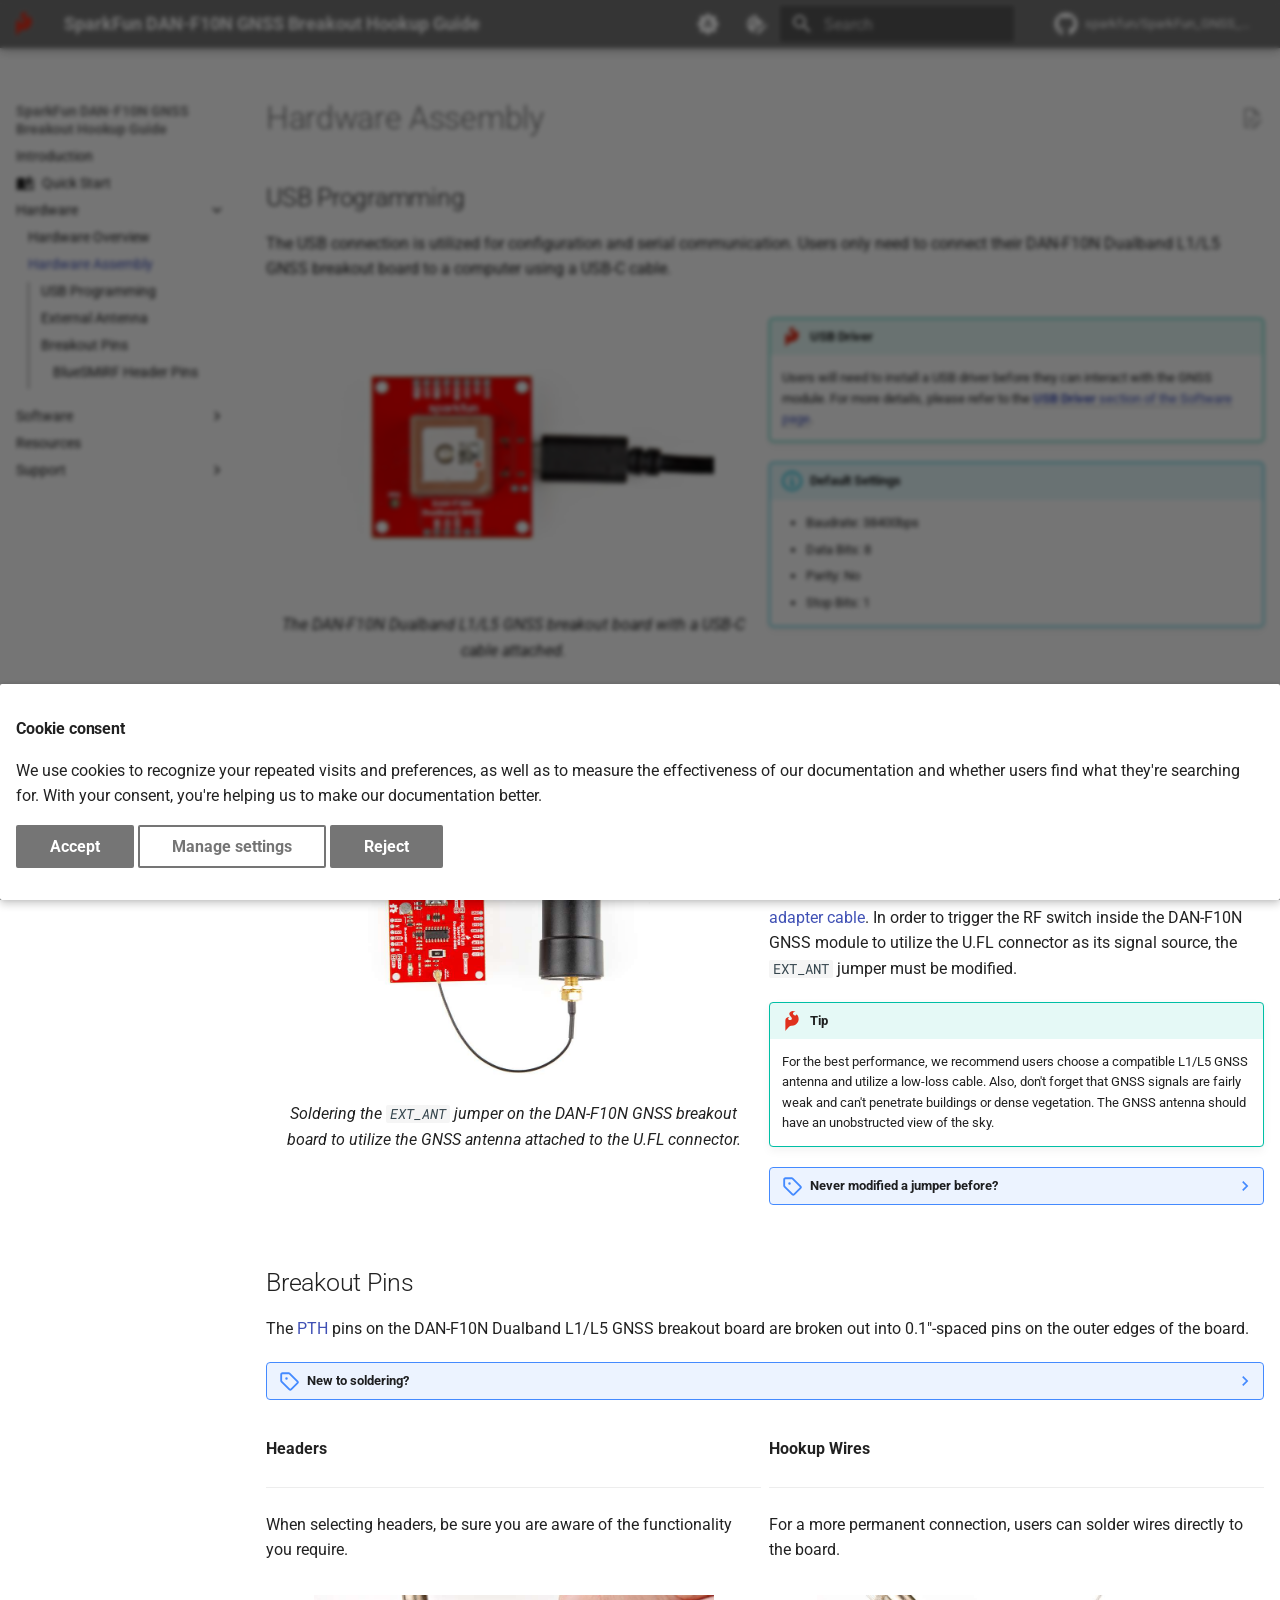
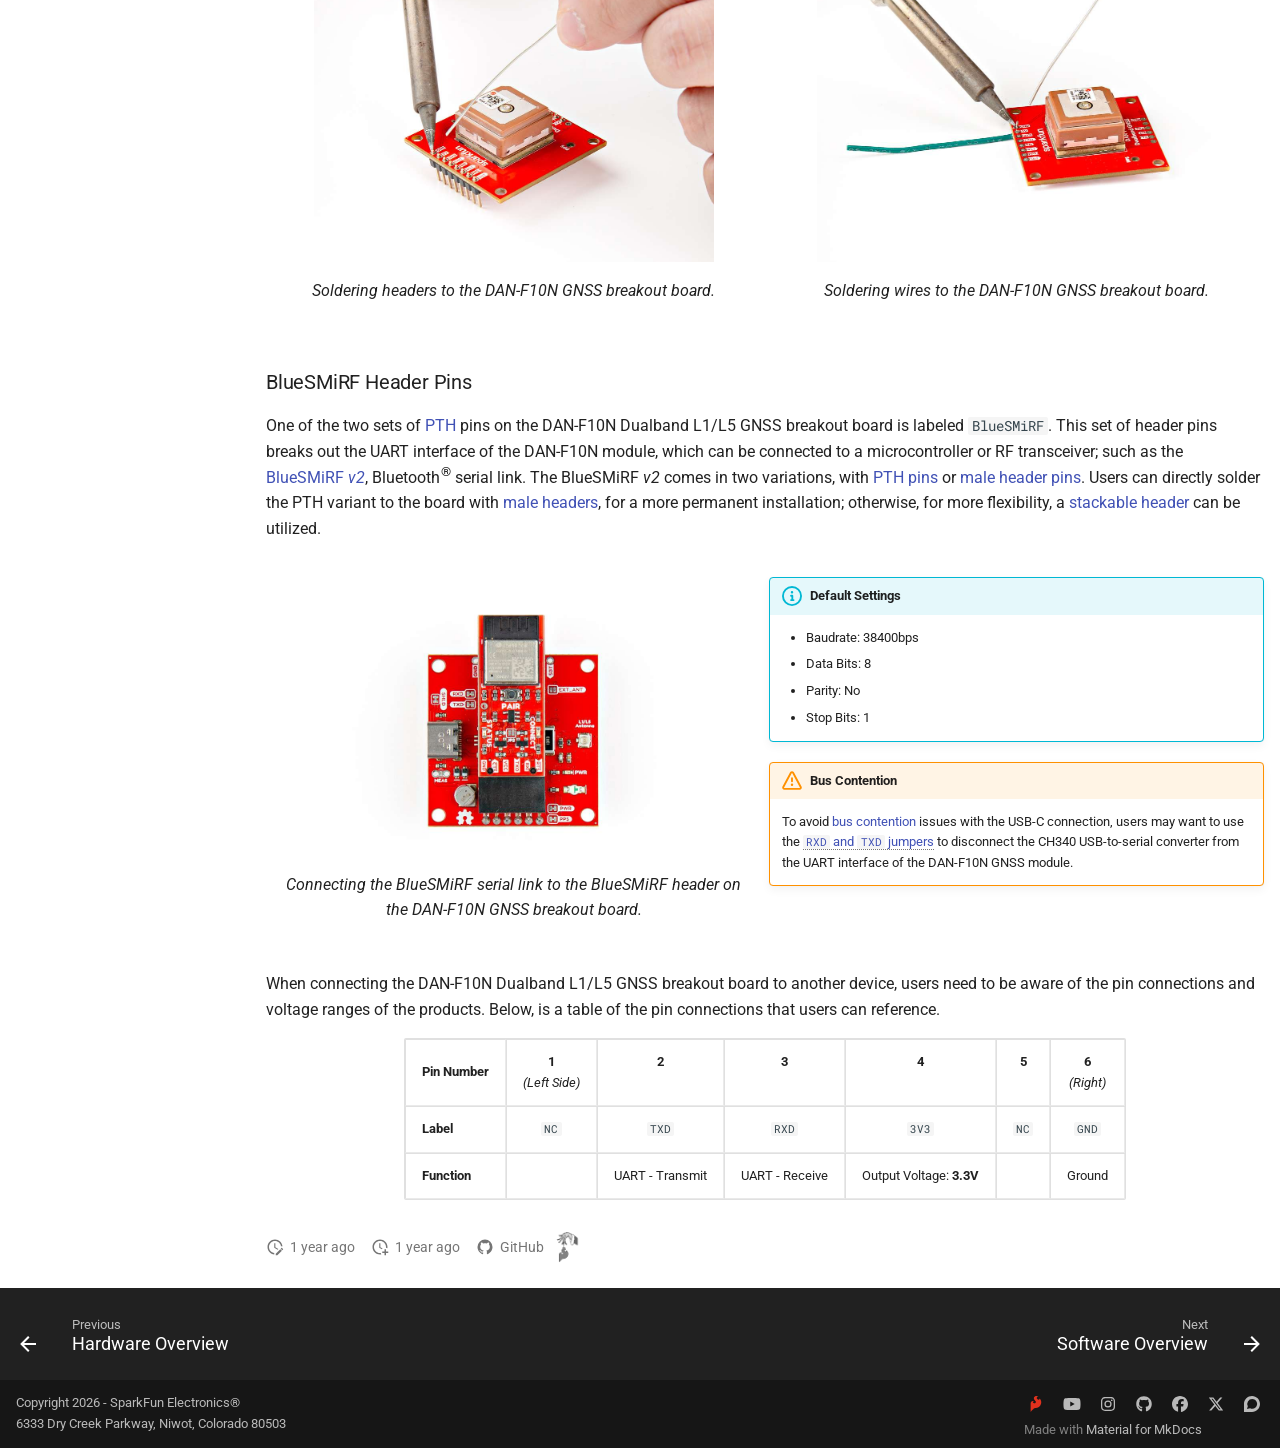
==== commit 90f40a9e: "Deployed 850ae4e with MkDocs version: 1.6.1" ====
--- a/hardware_assembly/index.html
+++ b/hardware_assembly/index.html
@@ -25,7 +25,7 @@
       
       
       <link rel="icon" href="../assets/img/sfe-logo.png">
-      <meta name="generator" content="mkdocs-1.6.1, mkdocs-material-9.7.6">
+      <meta name="generator" content="mkdocs-1.6.1, mkdocs-material-9.7.7">
     
     
       
@@ -33,7 +33,7 @@
       
     
     
-      <link rel="stylesheet" href="../assets/stylesheets/main.484c7ddc.min.css">
+      <link rel="stylesheet" href="../assets/stylesheets/main.ec1eaa64.min.css">
       
         
         <link rel="stylesheet" href="../assets/stylesheets/palette.ab4e12ef.min.css">
@@ -1548,7 +1548,7 @@
 <div class="md-copyright">
   
     <div class="md-copyright__highlight">
-      Copyright 2025 - <a href="https://www.sparkfun.com/" target="_blank" rel="noopener">SparkFun Electronics&#174;</a><br> <a href="https://goo.gl/maps/vkstCpQZW6jZMjzYA" target="_blank" rel="noopener">6333 Dry Creek Parkway, Niwot, Colorado 80503</a>
+      Copyright 2026 - <a href="https://www.sparkfun.com/" target="_blank" rel="noopener">SparkFun Electronics&#174;</a><br> <a href="https://goo.gl/maps/vkstCpQZW6jZMjzYA" target="_blank" rel="noopener">6333 Dry Creek Parkway, Niwot, Colorado 80503</a>
     </div>
   
   
@@ -1803,7 +1803,7 @@
       <script id="__config" type="application/json">{"annotate": null, "base": "..", "features": ["content.code.copy", "content.code.select", "content.code.annotate", "content.action.edit", "content.tooltips", "navigation.footer", "navigation.tracking", "navigation.top", "navigation.path", "search.highlight", "toc.integrate", "toc.follow"], "search": "../assets/javascripts/workers/search.2c215733.min.js", "tags": null, "translations": {"clipboard.copied": "Copied to clipboard", "clipboard.copy": "Copy to clipboard", "search.result.more.one": "1 more on this page", "search.result.more.other": "# more on this page", "search.result.none": "No matching documents", "search.result.one": "1 matching document", "search.result.other": "# matching documents", "search.result.placeholder": "Type to start searching", "search.result.term.missing": "Missing", "select.version": "Select version"}, "version": null}</script>
     
     
-      <script src="../assets/javascripts/bundle.79ae519e.min.js"></script>
+      <script src="../assets/javascripts/bundle.d7400e89.min.js"></script>
       
         <script src="../js/timeago.min.js"></script>
       
